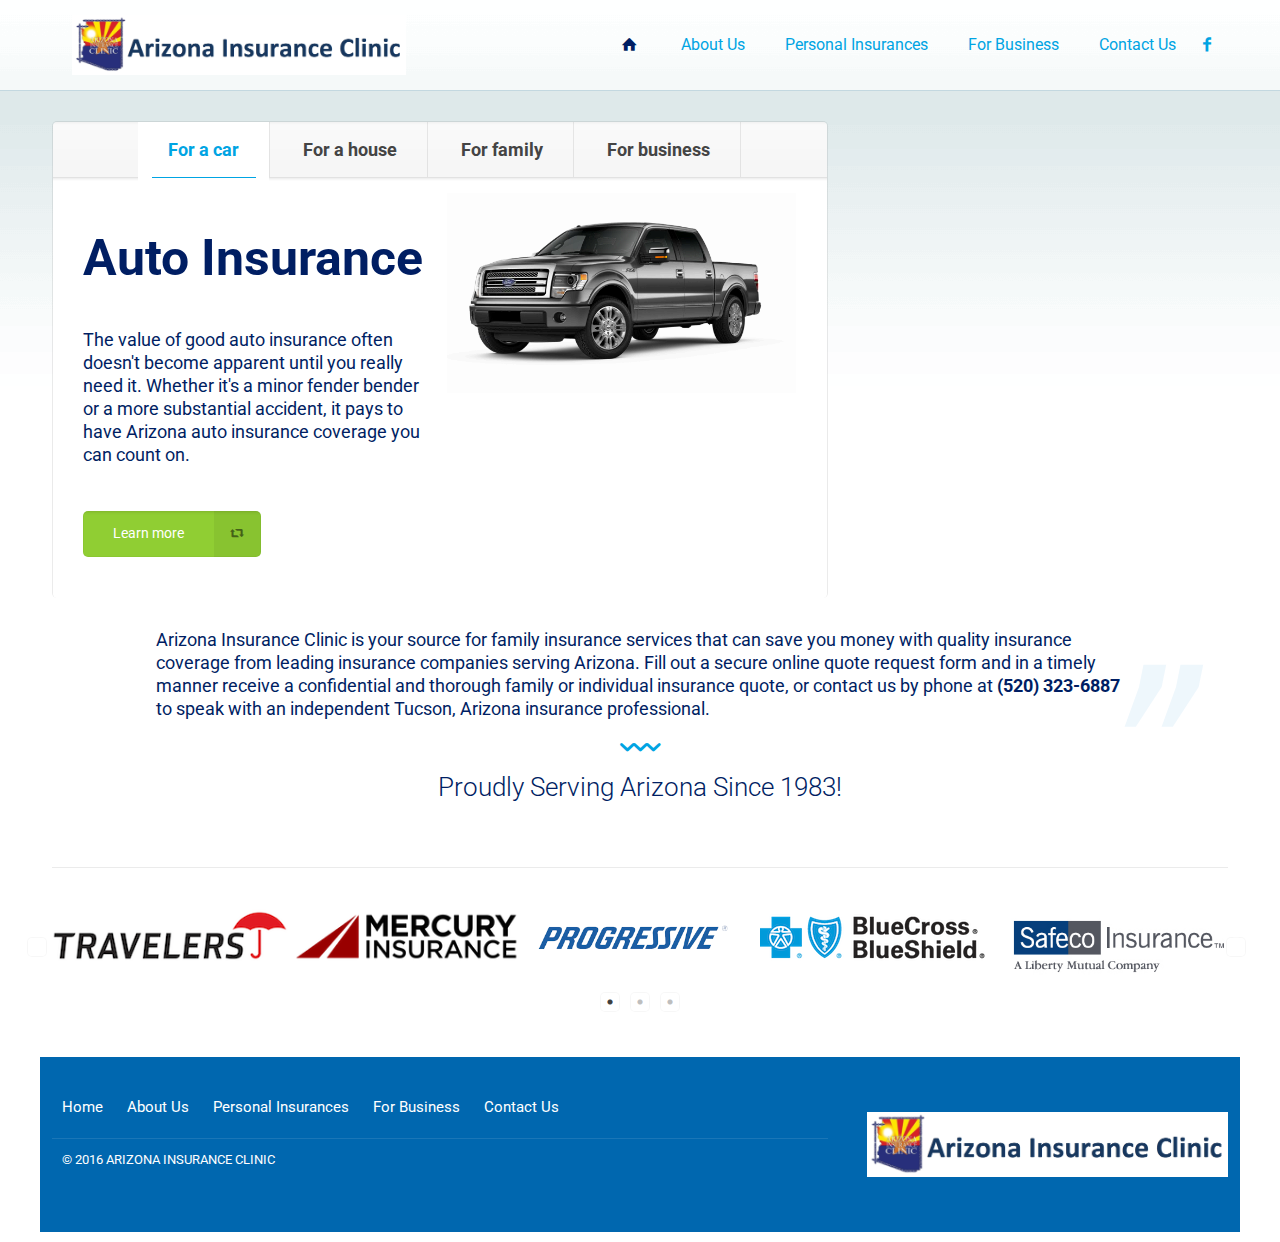
==== index.html @ 7519ff3d "add facebook page" ====
<!DOCTYPE html>
<!--[if lt IE 7]><html class="no-js lt-ie10 lt-ie9 lt-ie8 lt-ie7 "> <![endif]-->
<!--[if IE 7]><html class="no-js lt-ie10 lt-ie9 lt-ie8"> <![endif]-->
<!--[if IE 8]><html class="no-js lt-ie10 lt-ie9"> <![endif]-->
<!--[if IE 9]><html class="no-js lt-ie10"> <![endif]-->
<!--[if gt IE 8]><!-->
<html class="no-js">
<!--<![endif]-->

<head>

    <!-- Basic Page Needs -->
    <meta charset="utf-8">
    <title>ARIZONA - INSURANCE CLINIC</title>
    <meta name="description" content="">
    <meta name="author" content="">

    <!-- Mobile Specific Metas -->
    <meta name="viewport" content="width=device-width, initial-scale=1, maximum-scale=1">

    <!-- Favicons -->
    <link rel="shortcut icon" href="content/insurance/images/favicon.ico">

    <!-- FONTS -->
    <link rel='stylesheet' id='Roboto-css' href='http://fonts.googleapis.com/css?family=Roboto:100,300,400,400italic,700'>
    <link rel='stylesheet' id='Patua+One-css' href='http://fonts.googleapis.com/css?family=Patua+One:100,300,400,400italic,700'>

    <!-- CSS -->
    <link rel='stylesheet' id='global-css' href='css/global.css'>
    <link rel='stylesheet' id='structure-css' href='content/insurance/css/structure.css'>
    <link rel='stylesheet' id='local-css' href='content/insurance/css/insurance.css'>
    <link rel='stylesheet' id='custom-css' href='content/insurance/css/custom.css'>
    <link rel="stylesheet" type="text/css" href="css/slick/slick.css"/>
    <link rel="stylesheet" type="text/css" href="css/slick/slick-theme.css"/>


</head>

<body class="home page layout-full-width header-classic minimalist-header header-menu-right sticky-header sticky-white subheader-both-center no-content-padding">
    <!-- Main Theme Wrapper -->
    <div id="Wrapper">
        <!-- Header Wrapper -->
        <div id="Header_wrapper">
            <!-- Header -->
            <header id="Header">

                <!-- Header -  Logo and Menu area -->
                <div id="Top_bar">
                    <div class="container">
                        <div class="column one">
                            <div class="top_bar_left clearfix">
                                <!-- Logo-->
                                <div class="logo">
                                    <h1>
                                    <a id="logo" href="index.html" title="ARIZONA - INSURANCE CLINIC">
                                    <img class="scale-with-grid" src="content/insurance/images/insurance.png" alt="ARIZONA INSURANCE CLINIC" /></a>
                                    ARIZONA INSURANCE CLINIC
                                    </h1>
                                </div>
                                <!-- Main menu-->
                                <div class="menu_wrapper">
                                    <nav id="menu">
                                        <ul id="menu-main-menu" class="menu">
                                            <li class=" current_page_item">
                                                <a href="index.html"><span><i class="icon-home"></i></span></a>
                                            </li>
                                            <li>
                                                <a href="content/insurance/our-company.html"><span>About Us</span></a>
                                            </li>
                                            <li>
                                                <a href="content/insurance/insurance.html"><span>Personal Insurances</span></a>
                                            </li>
                                            <li>
                                                <a href="content/insurance/business.html"><span>For Business</span></a>
                                            </li>
                                            <li>
                                                <a href="content/insurance/contact.html"><span>Contact Us</span></a>
                                            </li>
                                            <li>
                                                <a href="https://www.facebook.com/ARIZONA-INSURANCE-CLINIC-247569950088/" target="_blank"><i class="icon-facebook"></i></a>
                                            </li>
                                        </ul>
                                    </nav><a class="responsive-menu-toggle " href="#"><i class="icon-menu"></i></a>
                                </div>
                                <!-- Header Searchform area-->
                                <div class="search_wrapper">
                                    <form method="get" action="#">
                                        <i class="icon_search icon-search"></i><a href="#" class="icon_close"><i class="icon-cancel"></i></a>
                                        <input type="text" class="field" name="s" placeholder="Enter your search" />
                                        <input type="submit" class="submit flv_disp_none" value="" />
                                    </form>
                                </div>
                            </div>
                        </div>
                    </div>
                </div>
            </header>
        </div>
        <!-- Main Content -->
        <div id="Content">
            <div class="content_wrapper clearfix">
                <div class="sections_group">
                    <div class="entry-content">
                        <div class="section column-margin-0px" id="intro" style="padding-top:30px; padding-bottom:0px; ">
                            <div class="section_wrapper clearfix">
                                <div class="items_group clearfix">
                                    <!-- One full width row-->
                                    <div class="column two-third column_tabs">
                                        <div class="jq-tabs tabs_wrapper tabs_horizontal">
                                            <ul>
                                                <li>
                                                    <a href="#-1">For a car</a>
                                                </li>
                                                <li>
                                                    <a href="#-2">For a house</a>
                                                </li>
                                                <li>
                                                    <a href="#-3">For family</a>
                                                </li>
                                                <li>
                                                    <a href="#-4">For business</a>
                                                </li>
                                            </ul>
                                            <div id="-1">
                                                <!-- One Second (1/2) Column -->
                                                <div class="column one-second">
                                                    <hr class="no_line hrmargin_b_40" />
                                                    <h2>Auto
                                                        Insurance</h2>
                                                    <hr class="no_line hrmargin_b_30" />
                                                    <h5>The value of good auto insurance often doesn't become apparent until you
                                                        really need it. Whether it's a minor fender bender or a more substantial
                                                        accident, it pays to have Arizona auto insurance coverage you can count on.</h5>
                                                    <hr class="no_line hrmargin_b_30" />
                                                    <a class="button button_right button_large button_js" href="content/insurance/insurance.html" style=" background-color:#90ce33 !important; color:#fff;"><span class="button_icon"><i class="icon-retweet"></i></span><span class="button_label">Learn more</span></a>
                                                    <hr class="no_line hrmargin_b_20" />
                                                    
                                                </div>
                                                <!-- One Second (1/2) Column -->
                                                <div class="column one-second">
                                                    <div class="image_frame no_link scale-with-grid no_border aligncenter">
                                                        <div class="image_wrapper"><img class="scale-with-grid" src="content/insurance/images/auto.png" alt="" />
                                                        </div>
                                                    </div>
                                                </div>
                                            </div>
                                            <div id="-2">
                                                <!-- One Second (1/2) Column -->
                                                <div class="column one-second">
                                                    <hr class="no_line hrmargin_b_40" />
                                                    <h2>Homeowners Insurance</h2>
                                                    <hr class="no_line hrmargin_b_30" />
                                                    <h5>Whether you own a house, condominium or townhouse, for most people
                                                        their home is their most important investment. Arizona Insurance Clinic
                                                        offers Arizona homeowners insurance policies that have flexibility to meet
                                                        your individual needs and above all, provide you with the security that comes
                                                        only from the knowledge that your home is safe.</h5>
                                                    <hr class="no_line hrmargin_b_30" />
                                                    <a class="button button_right button_large button_js" href="content/insurance/insurance.html#homeowners" style=" background-color:#90ce33 !important; color:#fff;"><span class="button_icon"><i class="icon-retweet"></i></span><span class="button_label">Learn more</span></a>
                                                    <hr class="no_line hrmargin_b_20" />
                                                    <!--<div style="border-top: 1px solid #c3d8e0; padding-top: 15px; margin-bottom: 15px;">-->
                                                        <!--<a style="margin: 0 10px 0 0;" href="#">Frequently asked questions</a><a style="margin: 0 10px 0 0;" href="#">Read more</a><a style="margin: 0 10px 0 0;" href="#">Contact us</a>-->
                                                    <!--</div>-->
                                                </div>
                                                <!-- One Second (1/2) Column -->
                                                <div class="column one-second">
                                                    <div class="image_frame no_link scale-with-grid no_border aligncenter">
                                                        <div class="image_wrapper"><img class="scale-with-grid" src="content/insurance/images/house.jpg" alt="" />
                                                        </div>
                                                    </div>
                                                </div>
                                            </div>
                                            <div id="-3">
                                                <!-- One Second (1/2) Column -->
                                                <div class="column one-second">
                                                    <hr class="no_line hrmargin_b_40" />
                                                    <h2>Personal Umbrella Insurance</h2>
                                                    <hr class="no_line hrmargin_b_30" />
                                                    <h5>People are suing each other today more than ever. Verdicts amounting to
                                                        hundreds of thousands of dollars or even millions of dollars, are being
                                                        awarded by juries across the country in increasing numbers. If you
                                                        accidentally injure someone or damage their property, you could be the one
                                                        being sued. Even though your underlying insurance policies may provide
                                                        substantial liability limits, it is not uncommon today for juries to award
                                                        damages that exceed those limits. Be prepared and covered with Arizona
                                                        Umbrella Insurance.</h5>
                                                    <hr class="no_line hrmargin_b_30" />
                                                    <a class="button button_right button_large button_js" href="content/insurance/insurance.html#umbrella" style=" background-color:#90ce33 !important; color:#fff;"><span class="button_icon"><i class="icon-retweet"></i></span><span class="button_label">Learn more</span></a>
                                                    <hr class="no_line hrmargin_b_20" />
                                                    <!--<div style="border-top: 1px solid #c3d8e0; padding-top: 15px; margin-bottom: 15px;">-->
                                                        <!--<a style="margin: 0 10px 0 0;" href="#">Frequently asked questions</a><a style="margin: 0 10px 0 0;" href="#">Read more</a><a style="margin: 0 10px 0 0;" href="#">Contact us</a>-->
                                                    <!--</div>-->
                                                </div>
                                                <!-- One Second (1/2) Column -->
                                                <div class="column one-second">
                                                    <div class="image_frame no_link scale-with-grid no_border aligncenter">
                                                        <div class="image_wrapper"><img class="scale-with-grid" src="content/insurance/images/family.jpg" alt="" />
                                                        </div>
                                                    </div>
                                                </div>
                                            </div>
                                            <div id="-4">
                                                <!-- One Second (1/2) Column -->
                                                <div class="column one-second">
                                                    <hr class="no_line hrmargin_b_40" />
                                                    <h2>Business Insurance</h2>
                                                    <hr class="no_line hrmargin_b_30" />
                                                    <h5>Arizona Insurance Clinic has the experience to analyze and recommend the
                                                        correct Business Insurance coverages for your large or small Arizona
                                                        business. Speak with our Commercial Insurance specialist at (520) 323-6887
                                                        to discuss the comprehensive insurance plan coverages and services we
                                                        offer businesses in the Tucson and Phoenix areas and throughout Arizona.</h5>
                                                    <hr class="no_line hrmargin_b_30" />
                                                    <a class="button button_right button_large button_js" href="content/insurance/business.html" style=" background-color:#90ce33 !important; color:#fff;"><span class="button_icon"><i class="icon-retweet"></i></span><span class="button_label">Learn more</span></a>
                                                    <hr class="no_line hrmargin_b_20" />
                                                    <!--<div style="border-top: 1px solid #c3d8e0; padding-top: 15px; margin-bottom: 15px;">-->
                                                        <!--<a style="margin: 0 10px 0 0;" href="#">Frequently asked questions</a><a style="margin: 0 10px 0 0;" href="#">Read more</a><a style="margin: 0 10px 0 0;" href="#">Contact us</a>-->
                                                    <!--</div>-->
                                                </div>
                                                <!-- One Second (1/2) Column -->
                                                <div class="column one-second">
                                                    <div class="image_frame no_link scale-with-grid no_border aligncenter">
                                                        <div class="image_wrapper"><img class="scale-with-grid" src="content/insurance/images/business.jpg" alt="" />
                                                        </div>
                                                    </div>
                                                </div>
                                            </div>
                                        </div>
                                    </div>
                                    
                                    <!-- One Third (1/3) Column -->
                                    <div class="column one-third column_column">
                                        <div style='padding-top:5px'>
                                       <iframe src="https://www.facebook.com/plugins/page.php?href=https%3A%2F%2Fwww.facebook.com%2FARIZONA-INSURANCE-CLINIC-247569950088%2F&tabs=timeline&width=360&height=800&small_header=true&adapt_container_width=true&hide_cover=false&show_facepile=true&appId=2076862719206328" width="360" height="465" style="border:none;overflow:hidden" scrolling="no" frameborder="0" allowTransparency="true"></iframe>
                                       </div>
                                    </div>
                                </div>
                            </div>
                        </div>
                       
                        <div class="section " style="padding-top:30px; padding-bottom:10px; ">
                            <div class="section_wrapper clearfix">
                                <div class="items_group clearfix">
                                    <!-- One full width row-->
                                    <div class="column one column_column">
                                        <div class="column_attr align_left">
                                            <div style="padding-left: 80px; background: url(content/insurance/images/home_insurance_blockquote_left.png) no-repeat left center; margin: 0 2%;">
                                                <div style="padding-right: 80px; background: url(content/insurance/images/home_insurance_blockquote_right.png) no-repeat right center;">
                                                    <h5>
                                                        Arizona Insurance Clinic is your source for family insurance services that
                                                        can save you money with quality insurance coverage from leading insurance
                                                        companies serving Arizona. Fill out a secure online quote request form and
                                                        in a timely manner receive a confidential and thorough family or individual
                                                        insurance quote, or contact us by phone at <b><a href="tel:1-520-323-6887">(520) 323-6887</a></b> to speak with an
                                                        independent Tucson, Arizona insurance professional.
                                                    </h5>
                                                    <div class="hr_zigzag">
                                                        <i class="icon-down-open"></i><i class="icon-down-open"></i><i class="icon-down-open"></i>
                                                    </div>
                                                </div>
                                            </div>
                                        </div>
                                        <div class="column_attr align_center">
                                            <h4 style="font-weight: 300;">
                                                Proudly Serving Arizona Since 1983!</h4>
                                        </div>
                                    </div>
                                </div>
                            </div>
                        </div>
                        <div class="section " style="padding-top:0px; padding-bottom:10px; ">
                            <div class="section_wrapper clearfix">
                                <div class="items_group clearfix">
                                    <!--&lt;!&ndash; One Third (1/3) Column &ndash;&gt;-->
                                    <!--<div class="column one-third column_column">-->
                                        <!--<div class="column_attr ">-->
                                            <!--<h3>Our company</h3>-->
                                            <!--<p class="big">-->

                                                <!--Arizona Insurance Clinic is an independent insurance agency that has served-->
                                                <!--Pima County, Arizona and surrounding counties since 1983. Whether you-->
                                                <!--need insurance for your your home, your car, your rental properties or your-->
                                                <!--business, you can feel confident that you have found an insurance agency-->
                                                <!--with proven insurance professionals to take care of all of your insurance-->
                                                <!--needs.-->
                                            <!--</p>-->
                                            <!--<p>-->
                                                <!--We specialize in low cost, quality Arizona auto and homeowner insurance-->
                                                <!--coverage. Our sophisticated computers shop many insurance companies to-->
                                                <!--provide you with the auto and home insurance policy coverage you want, at-->
                                                <!--the lowest possible price in Arizona.-->
                                            <!--</p>-->
                                            <!--<a href="#">Read more</a>-->
                                        <!--</div>-->
                                    <!--</div>-->
                                    <!--&lt;!&ndash; One Third (1/3) Column &ndash;&gt;-->
                                    <!--<div class="column one-third column_column">-->
                                        <!--<div class="column_attr ">-->
                                            <!--<h3>Additional info</h3>-->
                                            <!--<ul style="font-size: 13px; margin-left: 7%;">-->
                                                <!--<li style="list-style-image: url(content/insurance/images/home_insurance_list_icon.png); padding-left: 6px;">-->
                                                    <!--<a href="#">Odio sit amet nibh vulputate cursus a sit amet. Proin gravida nibh vel velit auctor aliquet</a>-->
                                                <!--</li>-->

                                                <!--<li style="list-style-image: url(content/insurance/images/home_insurance_list_icon.png); padding-left: 6px;">-->
                                                    <!--<a href="#">Aenean sollicitudin, lorem quis bibendum auctor, nisi elit consequat ipsum, nec sagittis sem nibh id elit</a>-->
                                                <!--</li>-->
                                                <!--<li style="list-style-image: url(content/insurance/images/home_insurance_list_icon.png); padding-left: 6px;">-->
                                                    <!--<a href="#">Duis sed odio sit amet nibh vulputate cursus</a>-->
                                                <!--</li>-->
                                                <!--<li style="list-style-image: url(content/insurance/images/home_insurance_list_icon.png); padding-left: 6px;">-->
                                                    <!--<a href="#">Morbi accumsan ipsum velit</a>-->
                                                <!--</li>-->
                                                <!--<li style="list-style-image: url(content/insurance/images/home_insurance_list_icon.png); padding-left: 6px;">-->
                                                    <!--<a href="#">Mauris in erat justo. Nullam ac urna eu felis augue</a>-->
                                                <!--</li>-->
                                            <!--</ul>-->
                                        <!--</div>-->
                                    <!--</div>-->
                                    <!--&lt;!&ndash; One Third (1/3) Column &ndash;&gt;-->
                                    <!--<div class="column one-third column_column">-->
                                        <!--<div class="column_attr ">-->
                                            <!--<h3>We will call you back</h3>-->
                                            <!--<p>-->
                                                <!--Vestibulum dapibus, mauris nec malesuada fames ac turpis velit, rhoncus eu, luctus et interdum adipiscing-->
                                            <!--</p>-->

                                            <!--<div id="contactWrapper">-->
                                                <!--<form id="contactform">-->
                                                    <!--<div class="column one">-->
                                                        <!--<input placeholder="Your e-mail" type="email" name="email" id="email" size="40" aria-required="true" aria-invalid="false" />-->
                                                    <!--</div>-->
                                                    <!--&lt;!&ndash; One Second (1/2) Column &ndash;&gt;-->
                                                    <!--<div class="column one-second">-->
                                                        <!--<input placeholder="Your first name" type="text" name="name" id="name" size="40" aria-required="true" aria-invalid="false" />-->
                                                    <!--</div>-->
                                                    <!--&lt;!&ndash; One Second (1/2) Column &ndash;&gt;-->
                                                    <!--<div class="column one-second">-->
                                                        <!--<input placeholder="Your last name" type="text" name="subject" id="subject" size="40" aria-invalid="false" />-->
                                                    <!--</div>-->

                                                    <!--<div class="column one" style="text-align: right;">-->
                                                        <!--<input type="button" value="Apply now" id="submit" onClick="return check_values();">-->
                                                    <!--</div>-->
                                                <!--</form>-->
                                            <!--</div>-->
                                        <!--</div>-->
                                    <!--</div>-->
                                    <!-- Page devider -->
                                    <!-- One full width row-->
                                    <div class="column one column_divider">
                                        <hr class="hrmargin_b_40" />
                                    </div>
                                    <!-- One full width row-->
                                    <!--<div class="column one column_column">-->
                                        <!--<div class="column_attr align_center">-->
                                            <!--<h3 class="hrmargin_0">Our partners</h3>-->
                                        <!--</div>-->
                                    <!--</div>-->
                                    <!-- One full width row-->
                                    <div class="column one column_image">
                                        <div class="image_frame no_link scale-with-grid no_border aligncenter">
                                            <div class="log-slider">
                                            <div><img src="content/insurance/images/travelers.png" alt="" /></div>
                                                
                                               <div> <img class="scale-with-grid" src="content/insurance/images/mercury.png" alt="" /></div>
                                                <div><img class="scale-with-grid" src="content/insurance/images/progressive-Logo.png" alt="" /></div>
                                                <div><img class="scale-with-grid" src="content/insurance/images/logo-bcbs.png" alt="" /></div>
                                               <div> <img class="scale-with-grid" src="content/insurance/images/safeco-logo.jpg" alt="" /></div>
                                                <div><img class="scale-with-grid" src="content/insurance/images/metlife.png" alt="" /></div>
                                               <div> <img class="scale-with-grid" src="content/insurance/images/hartford.png" alt="" /></div>
                                            </div>
                                        </div>
                                    </div>
                                </div>
                            <!--</div>-->
                        <!--</div>-->
                        <div class="section dark " style="padding-top:40px; padding-bottom:0px; background-color:#0067af">
                            <div class="section_wrapper clearfix">
                                <div class="items_group clearfix">
                                    <!-- Two Third (2/3) Column -->
                                    <div class="column two-third column_column">
                                        <div class="column_attr " >
                                            <ul class="flv_list_ul_10">
                                                <li class="flv_list_1">
                                                    <a href="index.html">Home</a>
                                                </li>
                                                <li class="flv_list_1">
                                                    <a href="content/insurance/our-company.html">About Us</a>
                                                </li>
                                                <li class="flv_list_1">
                                                    <a href="content/insurance/insurance.html">Personal Insurances</a>
                                                </li>
                                                <li class="flv_list_1">
                                                    <a href="content/insurance/business.html">For Business</a>
                                                </li>
                                                <li class="flv_list_1">
                                                    <a href="content/insurance/contact.html">Contact Us</a>
                                                </li>
                                            </ul>
                                            <p style="margin: 0 0 0 10px;">
                                                © 2016 ARIZONA INSURANCE CLINIC
                                            </p>
                                        </div>
                                    </div>
                                    <!-- One Third (1/3) Column -->
                                    <div class="column one-third column_image">
                                        <div class="image_frame no_link scale-with-grid no_border alignright">
                                            <div class="image_wrapper"><img class="scale-with-grid" src="content/insurance/images/insurance.png" alt="" />
                                            </div>
                                
                                        </div>
                                    </div>
                                </div>
                            </div>
                        </div>

                    </div>
                </div>
            </div>
        </div>
        <!-- Footer-->
        <footer id="Footer" class="clearfix">
            <!-- Footer copyright-->
            <div class="footer_copy">
                <div class="container">
                    <div class="column one">
                        <a id="back_to_top" href="#" class="button button_left button_js"><span class="button_icon"><i class="icon-up-open-big"></i></span></a>
                        <div class="copyright">
                            &copy; 2016 ARIZONA INSURANCE CLINIC</a>
                        </div>
                        <!--Social info area-->
                        <ul class="social">
                        </ul>
                    </div>
                </div>
            </div>
        </footer>
    </div>

    <!-- JS -->

    <script type="text/javascript" src="js/jquery-2.1.4.min.js"></script>

    <script type="text/javascript" src="js/mfn.menu.js"></script>
    <script type="text/javascript" src="js/jquery.plugins.js"></script>
    <script type="text/javascript" src="js/jquery.jplayer.min.js"></script>
    <script type="text/javascript" src="js/animations/animations.js"></script>

    <script type="text/javascript" src="js/ui/jquery-ui.min.js"></script>
    <script>
        jQuery(".jq-tabs").tabs();
    </script>

    <script type="text/javascript" src="js/scripts.js"></script>
    <script type="text/javascript" src="js/email.js"></script>
    <script type="text/javascript" src="js/slick.min.js"></script>

    <script>
        jQuery(window).load(function() {
            var retina = window.devicePixelRatio > 1 ? true : false;
            if (retina) {
                var retinaEl = jQuery("#logo img");
                var retinaLogoW = retinaEl.width();
                var retinaLogoH = retinaEl.height();
                retinaEl.attr("src", "content/insurance/images/retina-insurance.png").width(retinaLogoW).height(retinaLogoH)
            }
        });
    </script>

    <script type="text/javascript">
        jQuery(document).ready(function(){
          jQuery('.log-slider').slick({
             dots: true,
            infinite: false,
                slidesToShow: 5,
              slidesToScroll: 1,
              autoplay: true,
              autoplaySpeed: 2000,   
         });
        });
            
      </script>

</body>

</html>
---- css/global.css ----
/*
|-------------------------------------------------------------------------
| Be
| Global style
| version 2.6
| http://BeantownThemes.com
| http://themeforest.net/user/BeantownThemes
|--------------------------------------------------------------------------
| 1.0 Base
| 2.0 Buttons
| 3.0 Mfn-icons
| 4.0 Shortcodes
| 5.0 Variables
| 6.0 Animation
| 7.0 jQuery ui
| 8.0 jPlayer
| 9.0 Prrettyphoto
|  10. simple style
|  11. Bootstrap elements
*/
/*
|--------------------------------------------------------------------------
|  1.0 Base
|  
|--------------------------------------------------------------------------
|
| 
|
*/
/* #Reset & Basics (Inspired by E. Meyers)
================================================== */
html,body,div,span,applet,object,iframe,h1,h2,h3,h4,h5,h6,p,blockquote,pre,a,abbr,acronym,address,big,cite,code,del,dfn,em,img,ins,kbd,q,s,samp,small,strike,strong,tt,var,b,u,i,center,ol,ul,li,fieldset,form,label,legend,table,caption,tbody,tfoot,thead,tr,th,td,article,aside,canvas,details,embed,figure,figcaption,footer,header,hgroup,menu,nav,output,ruby,section,summary,time,mark,audio,video {
    margin: 0;
    padding: 0;
    border: 0;
    font-size: 100%;
    font: inherit;
    vertical-align: baseline;
}

article,aside,details,figcaption,figure,footer,header,hgroup,menu,nav,section {
    display: block;
}

body {
    line-height: 1;
}

ol,ul {
    list-style: none;
}

blockquote,q {
    quotes: none;
}

blockquote:before,blockquote:after,q:before,q:after {
    content: '';
    content: none;
}

table {
    border-collapse: collapse;
    border-spacing: 0;
}

/* #Basic Styles
================================================== */
html {
    height: 100%;
}

body {
    -webkit-font-smoothing: antialiased;
/* Fix for webkit rendering */
    -webkit-text-size-adjust: 100%;
}

/* #Typography
================================================== */
h1 a,h2 a,h3 a,h4 a,h5 a,h6 a {
    font-weight: inherit;
}

h1 a:hover,h2 a:hover,h3 a:hover,h4 a:hover,h5 a:hover,h6 a:hover {
    text-decoration: none;
}

h1 {
    margin-bottom: 15px;
}

h2 {
    margin-bottom: 15px;
}

h3 {
    margin-bottom: 15px;
}

h4 {
    margin-bottom: 15px;
}

h5 {
    margin-bottom: 15px;
}

h6 {
    margin-bottom: 15px;
}

p {
    margin: 0 0 15px;
}

em,i {
    font-style: italic;
}

b,strong {
    font-weight: 700;
}

big,.big {
    font-size: 110%;
    line-height: 180%;
}

dt {
    font-weight: 700;
}

/* #Links
================================================== */
a,a:visited,a:focus {
    text-decoration: none;
    outline: 0;
}

a:hover {
    text-decoration: underline;
}

p a,p a:visited {
    line-height: inherit;
}

/* #Images
================================================== */
img.scale-with-grid,#Content img {
    max-width: 100%;
    height: auto;
}

.google-map img {
    max-width: none !important;
}

iframe {
    max-width: 100%;
}



/* Sizes ----------------------------------------------------------------------------- */

/* .mcb-wrap */
.one-sixth.mcb-wrap					{ width: 16.666%; }		/* 1/6 */
.one-fifth.mcb-wrap					{ width: 20%; }			/* 1/5 */
.one-fourth.mcb-wrap				{ width: 25%; }			/* 1/4 */
.one-third.mcb-wrap					{ width: 33.333%; }		/* 1/3 */
.two-fifth.mcb-wrap					{ width: 40%; }			/* 2/5 */

.one-second.mcb-wrap				{ width: 50%; }			/* 1/2 */
.three-fifth.mcb-wrap				{ width: 60%; }			/* 3/5 */
.two-third.mcb-wrap					{ width: 66.666%; }		/* 2/3 */
.three-fourth.mcb-wrap				{ width: 75%; }			/* 3/4 */
.four-fifth.mcb-wrap				{ width: 80%; }			/* 4/5 */
.five-sixth.mcb-wrap				{ width: 83.333%; }		/* 5/6 */
.one.mcb-wrap						{ width: 100%; }		/* 1/1 */

/* .column */
.one-sixth.column					{ width: 14.666%; }		/* 1/6 */
.one-fifth.column					{ width: 18%; }			/* 1/5 */
.one-fourth.column, .four.columns	{ width: 23%; }			/* 1/4 */
.one-third.column					{ width: 31.333%; }		/* 1/3 */
.two-fifth.column					{ width: 38%; }			/* 2/5 */

.one-second.column					{ width: 48%; }			/* 1/2 */
.three-fifth.column					{ width: 58%; }			/* 3/5 */
.two-third.column					{ width: 64.666%; }		/* 2/3 */
.three-fourth.column				{ width: 73%; }			/* 3/4 */
.four-fifth.column					{ width: 78%; }			/* 4/5 */
.five-sixth.column					{ width: 81.333%; }		/* 5/6 */
.one.column							{ width: 98%; }			/* 1/1 */

.section.full-width > .one.column,
.section.full-width > .section_wrapper > .one.column,
.section.full-width .one.wrap .one.column	{ width:100%; margin: 0; }

/* .Sidebar | .with_aside */
.with_aside .content_wrapper		{ max-width: 1240px; margin:0 auto;}

.with_aside .sections_group			{ width: 75%; float:left;}

.with_aside .section_wrapper		{ max-width:98%; max-width:calc( 100% - 20px );}

.with_aside .four.columns			{ float: right; margin:0;}

.aside_left .sections_group			{ float: right;}
.aside_left .four.columns			{ float: left;}

/* Sidebar - Both | .aside_both */
.aside_both .sections_group			{ width: 60%; margin-left:20%;}
.aside_both .sidebar.columns		{ width: 18%; }
.aside_both .sidebar-1				{ float: left !important; margin-left:-79%; }

/* Column ---------------------------------------------------------------------------- */

/* Column | Margin - Horizontal */
.no-margin-h .column				{ margin-left:0; margin-right:0; }
.no-margin-h .one-sixth.column		{ width: 16.666%; }		/* 1/6 */
.no-margin-h .one-fifth.column		{ width: 20%; }			/* 1/5 */
.no-margin-h .one-fourth.column		{ width: 25%; }			/* 1/4 */
.no-margin-h .one-third.column		{ width: 33.333%; }		/* 1/3 */
.no-margin-h .one-second.column		{ width: 50%; }			/* 1/2 */
.no-margin-h .two-third.column		{ width: 66.666%; }		/* 2/3 */
.no-margin-h .three-fourth.column	{ width: 75%; }			/* 3/4 */
.no-margin-h .one.column			{ width: 100%; }		/* 1/1 */

/* Column | Margin - Bottom */

/* set in section options */
.column.column_divider				{ margin-bottom: 0 !important;}

.column-margin-0px .column			{ margin-bottom: 0 !important;}
.column-margin-10px .column			{ margin-bottom: 10px !important;}
.column-margin-20px .column			{ margin-bottom: 20px !important;}
.column-margin-30px .column			{ margin-bottom: 30px !important;}
.column-margin-40px .column			{ margin-bottom: 40px !important;}
.column-margin-50px .column			{ margin-bottom: 50px !important;}

/* set in item options */
.column-margin-0px.column			{ margin-bottom: 0 !important;}
.column-margin-10px.column			{ margin-bottom: 10px !important;}
.column-margin-20px.column			{ margin-bottom: 20px !important;}
.column-margin-30px.column			{ margin-bottom: 30px !important;}
.column-margin-40px.column			{ margin-bottom: 40px !important;}
.column-margin-50px.column			{ margin-bottom: 50px !important;}

/* Column | Equal Height */
.equal-height .column .column_attr{height:100%;box-sizing:border-box}

/* Column | Align */
.column_attr.align_left{text-align:left}
.column_attr.align_right{text-align:right}
.column_attr.align_center{text-align:center}
.column_attr.align_justify{text-align:justify}

.mcb-wrap							{ float:left; position:relative; z-index:1; -webkit-box-sizing:border-box; box-sizing:border-box;}
.mcb-wrap.divider					{ width:100%;}



/* #Buttons
================================================== */
a.tp-button {
    background: none;
    font-family: inherit !important;
    height: auto !important;
    line-height: inherit !important;
    border-radius: 0;
    -moz-border-radius: 0;
    -webkit-border-radius: 0;
    letter-spacing: 0 !important;
    text-shadow: 0 0 0 !important;
    box-shadow: 0 0 0 !important;
    font-weight: 400 !important;
    border-width: 1px !important;
}

a.button,a.tp-button,button,input[type="submit"],input[type="reset"],input[type="button"] {
    display: inline-block;
    padding: 11px 20px;
    margin-bottom: 15px;
    cursor: pointer;
    margin-right: 7px;
    border: 0;
    -webkit-border-radius: 5px;
    border-radius: 5px;
    position: relative;
    overflow: hidden;
    -webkit-box-shadow: inset 0 0 0 1px rgba(0,0,0,.03);
    box-shadow: inset 0 0 0 1px rgba(0,0,0,.03);
    background-image: url(../images/box_shadow_button.png);
    background-repeat: repeat-x;
}

a.button_js {
    padding: 0;
}

a.button.button_large,a.tp-button.button_large,button.button_large,input[type="submit"].button_large,input[type="reset"].button_large,input[type="button"].button_large {
    font-size: 110%;
    line-height: 110%;
}

/* Button label & icon */
a.button .button_label {
    display: block;
    float: left;
    position: relative;
    z-index: 2;
}

a.button .button_icon {
    display: block;
    float: left;
    background: rgba(0,0,0,.05);
}

a.button .button_icon i {
    color: rgba(0,0,0,.5);
}

/* Button icon left */
a.button.button_left .button_icon,a.tp-button.button_left .button_icon {
    float: left;
}

a.button.button_right .button_icon,a.tp-button.button_right .button_icon {
    float: right;
}

/* Paddings */
a.button .button_label {
    padding: 11px 20px;
}

a.button .button_icon {
    padding: 11px 13px;
}

a.button_large .button_label {
    padding: 15px 30px;
}

a.button_large .button_icon {
    padding: 15px 13px;
}

/* Hover */
@media only screen and (min-width: 768px) {
    a.button:after,a.tp-button:after,button:after,input[type="submit"]:after,input[type="reset"]:after,input[type="button"]:after {
        content: "";
        position: absolute;
        left: 0;
        top: 0;
        height: 100%;
        width: 0;
        z-index: 1;
        -webkit-transition: all .3s;
        -moz-transition: all .3s;
        transition: all .3s;
        background: rgba(0,0,0,.05);
    }

    a:hover.button,a:hover.tp-button {
        text-decoration: none;
    }

    a.button:hover:after,a.tp-button:hover:after,button:hover:after,input[type="submit"]:hover:after,input[type="reset"]:hover:after,input[type="button"]:hover:after {
        width: 100%;
    }
}

/* #Buttons stroke
================================================== */
.button-stroke a.button,.button-stroke a.tp-button,.button-stroke button,.button-stroke input[type="submit"],.button-stroke input[type="reset"],.button-stroke input[type="button"] {
    border-width: 2px;
    border-style: solid;
    -webkit-border-radius: 3px;
    border-radius: 3px;
    background-color: transparent !important;
    -webkit-box-shadow: inset 0 0 0 0;
    box-shadow: inset 0 0 0 0;
    background-image: none;
}

.button-stroke a.button:after,.button-stroke a.tp-button:after,.button-stroke button:after,.button-stroke input[type="submit"]:after,.button-stroke input[type="reset"]:after,.button-stroke input[type="button"]:after {
    display: none;
}

.button-stroke a:hover.button,.button-stroke a:hover.tp-button,.button-stroke button:hover,.button-stroke input[type="submit"]:hover,.button-stroke input[type="reset"]:hover,.button-stroke input[type="button"]:hover {
    -webkit-transition: all .3s;
    -moz-transition: all .3s;
    transition: all .3s;
    background-color: #828282;
}

.button-stroke a:hover.button.button_stroke_custom,.button-stroke a:hover.tp-button.button_stroke_custom {
    background-color: rgba(0,0,0,.05) !important;
}

/* Button icon */
.button-stroke a.button .button_icon {
    background: none;
}

.button-stroke a:hover.button .button_icon i,.button-stroke a.button.button_theme:hover .button_icon i {
    color: rgba(0,0,0,.5) !important;
}

/* Paddings */
.button-stroke a.button_left.button .button_label,.button-stroke a.button_left.button_large .button_label {
    padding-left: 0;
}

.button-stroke a.button_right.button .button_label,.button-stroke a.button_right.button_large .button_label {
    padding-right: 0;
}

.button-stroke a.button_left.button_large .button_icon {
    padding-left: 27px;
}

.button-stroke a.button_right.button_large .button_icon {
    padding-right: 27px;
}

/* Fix for odd Mozilla border & padding issues */
button::-moz-focus-inner,input::-moz-focus-inner {
    border: 0;
    padding: 0;
}

/*
|--------------------------------------------------------------------------
|  2.0 Buttons
|  
|--------------------------------------------------------------------------
|
| 
|
*/
/* Red */
a.button.button_red,a.tp-button.red {
    background-color: #e7432b;
    color: #fff;
}

.button-stroke a.button.button_red,.button-stroke a.button.button_red .button_icon i,.button-stroke a.tp-button.red {
    color: #e7432b;
    border-color: #e7432b;
}

.button-stroke a:hover.button.button_red,.button-stroke a:hover.tp-button.red {
    background-color: #e7432b !important;
    color: #fff;
}

/* Blue */
a.button.button_blue,a.tp-button.blue {
    background-color: #2e96db;
    color: #fff;
}

.button-stroke a.button.button_blue,.button-stroke a.button.button_blue .button_icon i,.button-stroke a.tp-button.blue {
    color: #2e96db;
    border-color: #2e96db;
}

.button-stroke a:hover.button.button_blue,.button-stroke a:hover.tp-button.blue {
    background-color: #2e96db !important;
    color: #fff;
}

/* Turquoise */
a.button.button_turquoise,a.tp-button.turquoise {
    background-color: #22e387;
    color: #fff;
}

.button-stroke a.button.button_turquoise,.button-stroke a.button.button_turquoise .button_icon i,.button-stroke a.tp-button.turquoise {
    color: #22e387;
    border-color: #22e387;
}

.button-stroke a:hover.button.button_turquoise,.button-stroke a:hover.tp-button.turquoise {
    background-color: #22e387 !important;
    color: #fff;
}

/* Yellow */
a.button.button_yellow,a.tp-button.yellow {
    background-color: #face43;
    color: #fff;
}

.button-stroke a.button.button_yellow,.button-stroke a.button.button_yellow .button_icon i,.button-stroke a.tp-button.yellow {
    color: #face43;
    border-color: #face43;
}

.button-stroke a:hover.button.button_yellow,.button-stroke a:hover.tp-button.yellow {
    background-color: #face43 !important;
    color: #fff;
}

/* Grey */
a.button.button_grey,a.tp-button.grey {
    background-color: #8f8f8f;
    color: #fff;
}

.button-stroke a.button.button_grey,.button-stroke a.button.button_grey .button_icon i,.button-stroke a.tp-button.grey {
    color: #8f8f8f;
    border-color: #8f8f8f;
}

.button-stroke a:hover.button.button_grey,.button-stroke a:hover.tp-button.grey {
    background-color: #8f8f8f !important;
    color: #fff;
}

/* Navy */
a.button.button_navy,a.tp-button.navy {
    background-color: #3b5982;
    color: #fff;
}

.button-stroke a.button.button_navy,.button-stroke a.button.button_navy .button_icon i,.button-stroke a.tp-button.navy {
    color: #3b5982;
    border-color: #3b5982;
}

.button-stroke a:hover.button.button_navy,.button-stroke a:hover.tp-button.navy {
    background-color: #3b5982 !important;
    color: #fff;
}

/* Orange */
a.button.button_orange,a.tp-button.orange {
    background-color: #ff8125;
    color: #fff;
}

.button-stroke a.button.button_orange,.button-stroke a.button.button_orange .button_icon i,.button-stroke a.tp-button.orange {
    color: #ff8125;
    border-color: #ff8125;
}

.button-stroke a:hover.button.button_orange,.button-stroke a:hover.tp-button.orange {
    background-color: #ff8125 !important;
    color: #fff;
}

/* Green */
a.button.button_green,a.tp-button.green {
    background-color: #88be4c;
    color: #fff;
}

.button-stroke a.button.button_green,.button-stroke a.button.button_green .button_icon i,.button-stroke a.tp-button.green {
    color: #88be4c;
    border-color: #88be4c;
}

.button-stroke a:hover.button.button_green,.button-stroke a:hover.tp-button.green {
    background-color: #88be4c !important;
    color: #fff;
}

/****************************************************/
/* Button darkgrey */
a.tp-button.darkgrey {
    background-color: transparent;
    color: #545454 !important;
    border-color: #545454;
}

a:hover.tp-button.darkgrey {
    background-color: #545454;
    color: #fff !important;
}

/* Button lightgrey */
a.tp-button.lightgrey {
    background-color: transparent;
    color: #fff;
    border-color: #fff;
}

a:hover.tp-button.lightgrey {
    background-color: #fff;
    color: #545454 !important;
}

/*
|--------------------------------------------------------------------------
|  3.0 Mfn-icons
|  
|--------------------------------------------------------------------------
|
| 
|
*/
@font-face {
    font-family: 'mfn-icons';
    src: url(fonts/mfn-icons.eot);
    src: url(fonts/mfn-icons.eot) format("embedded-opentype"),url(fonts/mfn-icons.woff) format("woff"),url(fonts/mfn-icons.ttf) format("truetype"),url(fonts/mfn-icons.svg) format("svg");
    font-weight: 400;
    font-style: normal;
}

/* Chrome hack: SVG is rendered more smooth in Windozze. 100% magic, uncomment if you need it. */
/* Note, that will break hinting! In other OS-es font will be not as sharp as it could be */
/*
@media screen and (-webkit-min-device-pixel-ratio:0) {
  @font-face {
    font-family: 'mfn-icons';
    src: url('fonts/../font/mfn-icons.svg?3416171#mfn-icons') format('svg');
  }
}
*/
[class^="icon-"]:before,[class*=" icon-"]:before {
    font-family: "mfn-icons";
    font-style: normal;
    font-weight: 400;
    speak: none;
    display: inline-block;
    text-decoration: none !important;
    width: 1em;
    margin-right: .2em;
    text-align: center;
/* opacity: .8; */
/* For safety - reset parent styles, that can break glyph codes*/
    font-variant: normal;
    text-transform: none;
/* fix buttons height, for twitter bootstrap */
    line-height: 1em;
/* Animation center compensation - margins should be symmetric */
/* remove if not needed */
    margin-left: .2em;
/* you can be more comfortable with increased icons size */
/* font-size: 120%; */
/* Uncomment for 3D effect */
/* text-shadow: 1px 1px 1px rgba(127, 127, 127, 0.3); */
}


.icon-heart-fa:before { content: '\e800'; } 
.icon-wallet-line:before { content: '\e801'; } 
.icon-comment-fa:before { content: '\e802'; } 
.icon-comment-empty-fa:before { content: '\e803'; } 
.icon-note:before { content: '\e804'; } 
.icon-note-beamed:before { content: '\e805'; } 
.icon-music:before { content: '\e806'; } 
.icon-search:before { content: '\e807'; } 
.icon-flashlight:before { content: '\e808'; } 
.icon-mail:before { content: '\e809'; } 
.icon-star:before { content: '\e80a'; } 
.icon-star-empty:before { content: '\e80b'; } 
.icon-user:before { content: '\e80c'; } 
.icon-users:before { content: '\e80d'; } 
.icon-user-add:before { content: '\e80e'; } 
.icon-video:before { content: '\e80f'; } 
.icon-picture:before { content: '\e810'; } 
.icon-camera:before { content: '\e811'; } 
.icon-layout:before { content: '\e812'; } 
.icon-menu:before { content: '\e813'; } 
.icon-check:before { content: '\e814'; } 
.icon-cancel:before { content: '\e815'; } 
.icon-cancel-circled:before { content: '\e816'; } 
.icon-cancel-squared:before { content: '\e817'; } 
.icon-plus:before { content: '\e818'; } 
.icon-plus-circled:before { content: '\e819'; } 
.icon-plus-squared:before { content: '\e81a'; } 
.icon-minus:before { content: '\e81b'; } 
.icon-minus-circled:before { content: '\e81c'; } 
.icon-minus-squared:before { content: '\e81d'; } 
.icon-help:before { content: '\e81e'; } 
.icon-help-circled:before { content: '\e81f'; } 
.icon-info:before { content: '\e820'; } 
.icon-info-circled:before { content: '\e821'; } 
.icon-back:before { content: '\e822'; } 
.icon-home:before { content: '\e823'; } 
.icon-link:before { content: '\e824'; } 
.icon-attach:before { content: '\e825'; } 
.icon-lock:before { content: '\e826'; } 
.icon-lock-open:before { content: '\e827'; } 
.icon-eye:before { content: '\e828'; } 
.icon-tag:before { content: '\e829'; }
.icon-bookmark:before { content: '\e82a'; } 
.icon-bookmarks:before { content: '\e82b'; } 
.icon-flag:before { content: '\e82c'; } 
.icon-thumbs-up:before { content: '\e82d'; } 
.icon-thumbs-down:before { content: '\e82e'; } 
.icon-download:before { content: '\e82f'; } 
.icon-upload:before { content: '\e830'; } 
.icon-upload-cloud:before { content: '\e831'; } 
.icon-reply:before { content: '\e832'; } 
.icon-reply-all:before { content: '\e833'; } 
.icon-forward:before { content: '\e834'; } 
.icon-quote:before { content: '\e835'; } 
.icon-code:before { content: '\e836'; } 
.icon-export:before { content: '\e837'; } 
.icon-pencil:before { content: '\e838'; } 
.icon-feather:before { content: '\e839'; } 
.icon-print:before { content: '\e83a'; } 
.icon-retweet:before { content: '\e83b'; } 
.icon-keyboard:before { content: '\e83c'; }
.icon-chat:before { content: '\e83d'; } 
.icon-bell:before { content: '\e83e'; } 
.icon-attention:before { content: '\e83f'; } 
.icon-alert:before { content: '\e840'; } 
.icon-vcard:before { content: '\e841'; } 
.icon-address:before { content: '\e842'; }
.icon-location:before { content: '\e843'; } 
.icon-map:before { content: '\e844'; } 
.icon-direction:before { content: '\e845'; } 
.icon-compass:before { content: '\e846'; } 
.icon-cup:before { content: '\e847'; } 
.icon-trash:before { content: '\e848'; } 
.icon-doc:before { content: '\e849'; } 
.icon-docs:before { content: '\e84a'; } 
.icon-doc-landscape:before { content: '\e84b'; } 
.icon-doc-text:before { content: '\e84c'; } 
.icon-doc-text-inv:before { content: '\e84d'; } 
.icon-newspaper:before { content: '\e84e'; } 
.icon-book-open:before { content: '\e84f'; } 
.icon-book:before { content: '\e850'; } 
.icon-folder:before { content: '\e851'; } 
.icon-archive:before { content: '\e852'; } 
.icon-box:before { content: '\e853'; } 
.icon-rss:before { content: '\e854'; } 
.icon-phone:before { content: '\e855'; } 
.icon-cog:before { content: '\e856'; } 
.icon-tools:before { content: '\e857'; } 
.icon-share:before { content: '\e858'; } 
.icon-shareable:before { content: '\e859'; } 
.icon-basket:before { content: '\e85a'; } 
.icon-bag:before { content: '\e85b'; }
.icon-calendar:before { content: '\e85c'; } 
.icon-login:before { content: '\e85d'; } 
.icon-logout:before { content: '\e85e'; } 
.icon-mic:before { content: '\e85f'; } 
.icon-mute:before { content: '\e860'; } 
.icon-sound:before { content: '\e861'; } 
.icon-volume:before { content: '\e862'; } 
.icon-clock:before { content: '\e863'; } 
.icon-hourglass:before { content: '\e864'; } 
.icon-lamp:before { content: '\e865'; } 
.icon-light-down:before { content: '\e866'; } 
.icon-light-up:before { content: '\e867'; }
.icon-adjust:before { content: '\e868'; } 
.icon-block:before { content: '\e869'; } 
.icon-resize-full:before { content: '\e86a'; } 
.icon-resize-small:before { content: '\e86b'; } 
.icon-popup:before { content: '\e86c'; } 
.icon-publish:before { content: '\e86d'; }
.icon-window:before { content: '\e86e'; } 
.icon-arrow-combo:before { content: '\e86f'; } 
.icon-down-circled:before { content: '\e870'; } 
.icon-left-circled:before { content: '\e871'; } 
.icon-right-circled:before { content: '\e872'; } 
.icon-up-circled:before { content: '\e873'; } 
.icon-down-open:before { content: '\e874'; } 
.icon-left-open:before { content: '\e875'; } 
.icon-right-open:before { content: '\e876'; } 
.icon-up-open:before { content: '\e877'; } 
.icon-down-open-mini:before { content: '\e878'; } 
.icon-left-open-mini:before { content: '\e879'; } 
.icon-right-open-mini:before { content: '\e87a'; } 
.icon-up-open-mini:before { content: '\e87b'; } 
.icon-down-open-big:before { content: '\e87c'; } 
.icon-left-open-big:before { content: '\e87d'; } 
.icon-right-open-big:before { content: '\e87e'; } 
.icon-up-open-big:before { content: '\e87f'; } 
.icon-down:before { content: '\e880'; } 
.icon-left:before { content: '\e881'; } 
.icon-right:before { content: '\e882'; } 
.icon-up:before { content: '\e883'; } 
.icon-down-dir:before { content: '\e884'; } 
.icon-left-dir:before { content: '\e885'; } 
.icon-right-dir:before { content: '\e886'; } 
.icon-up-dir:before { content: '\e887'; } 
.icon-down-bold:before { content: '\e888'; } 
.icon-left-bold:before { content: '\e889'; } 
.icon-right-bold:before { content: '\e88a'; }
.icon-up-bold:before { content: '\e88b'; } 
.icon-down-thin:before { content: '\e88c'; } 
.icon-left-thin:before { content: '\e88d'; }
.icon-right-thin:before { content: '\e88e'; } 
.icon-up-thin:before { content: '\e88f'; } 
.icon-ccw:before { content: '\e890'; }
.icon-cw:before { content: '\e891'; } 
.icon-arrows-ccw:before { content: '\e892'; }
.icon-level-down:before { content: '\e893'; } 
.icon-level-up:before { content: '\e894'; } 
.icon-shuffle:before { content: '\e895'; } 
.icon-loop:before { content: '\e896'; } 
.icon-switch:before { content: '\e897'; } 
.icon-play:before { content: '\e898'; } 
.icon-stop:before { content: '\e899'; } 
.icon-pause:before { content: '\e89a'; } 
.icon-record:before { content: '\e89b'; } 
.icon-to-end:before { content: '\e89c'; } 
.icon-to-start:before { content: '\e89d'; } 
.icon-fast-forward:before { content: '\e89e'; } 
.icon-fast-backward:before { content: '\e89f'; } 
.icon-progress-0:before { content: '\e8a0'; } 
.icon-progress-1:before { content: '\e8a1'; } 
.icon-progress-2:before { content: '\e8a2'; } 
.icon-progress-3:before { content: '\e8a3'; } 
.icon-target:before { content: '\e8a4'; } 
.icon-palette:before { content: '\e8a5'; } 
.icon-heart-empty-fa:before { content: '\e8a6'; } 
.icon-list-add:before { content: '\e8a7'; } 
.icon-signal:before { content: '\e8a8'; } 
.icon-trophy:before { content: '\e8a9'; } 
.icon-battery:before { content: '\e8aa'; } 
.icon-back-in-time:before { content: '\e8ab'; } 
.icon-monitor:before { content: '\e8ac'; } 
.icon-mobile:before { content: '\e8ad'; }
.icon-network:before { content: '\e8ae'; }
.icon-cd:before { content: '\e8af'; }
.icon-inbox:before { content: '\e8b0'; }
.icon-install:before { content: '\e8b1'; }
.icon-globe:before { content: '\e8b2'; } 
.icon-cloud:before { content: '\e8b3'; } 
.icon-cloud-thunder:before { content: '\e8b4'; } 
.icon-flash:before { content: '\e8b5'; } 
.icon-moon:before { content: '\e8b6'; } 
.icon-flight:before { content: '\e8b7'; } 
.icon-paper-plane:before { content: '\e8b8'; } 
.icon-leaf:before { content: '\e8b9'; } 
.icon-lifebuoy:before { content: '\e8ba'; } 
.icon-mouse:before { content: '\e8bb'; } 
.icon-briefcase:before { content: '\e8bc'; } 
.icon-suitcase:before { content: '\e8bd'; } 
.icon-dot:before { content: '\e8be'; } 
.icon-dot-2:before { content: '\e8bf'; } 
.icon-dot-3:before { content: '\e8c0'; } 
.icon-brush:before { content: '\e8c1'; } 
.icon-magnet:before { content: '\e8c2'; } 
.icon-infinity:before { content: '\e8c3'; }
.icon-erase:before { content: '\e8c4'; } 
.icon-chart-pie:before { content: '\e8c5'; } 
.icon-chart-line:before { content: '\e8c6'; } 
.icon-chart-bar:before { content: '\e8c7'; } 
.icon-chart-area:before { content: '\e8c8'; } 
.icon-tape:before { content: '\e8c9'; } 
.icon-graduation-cap:before { content: '\e8ca'; } 
.icon-language:before { content: '\e8cb'; } 
.icon-ticket:before { content: '\e8cc'; } 
.icon-water:before { content: '\e8cd'; } 
.icon-droplet:before { content: '\e8ce'; } 
.icon-air:before { content: '\e8cf'; } 
.icon-credit-card:before { content: '\e8d0'; } 
.icon-floppy:before { content: '\e8d1'; }
.icon-clipboard:before { content: '\e8d2'; } 
.icon-megaphone:before { content: '\e8d3'; } 
.icon-database:before { content: '\e8d4'; } 
.icon-drive:before { content: '\e8d5'; } 
.icon-bucket:before { content: '\e8d6'; } 
.icon-thermometer:before { content: '\e8d7'; } 
.icon-key:before { content: '\e8d8'; } 
.icon-flow-cascade:before { content: '\e8d9'; } 
.icon-flow-branch:before { content: '\e8da'; } 
.icon-flow-tree:before { content: '\e8db'; } 
.icon-flow-line:before { content: '\e8dc'; } 
.icon-flow-parallel:before { content: '\e8dd'; } 
.icon-rocket:before { content: '\e8de'; } 
.icon-gauge:before { content: '\e8df'; } 
.icon-traffic-cone:before { content: '\e8e0'; } 
.icon-cc:before { content: '\e8e1'; }
.icon-cc-by:before { content: '\e8e2'; } 
.icon-cc-nc:before { content: '\e8e3'; }
.icon-cc-nc-eu:before { content: '\e8e4'; } 
.icon-cc-nc-jp:before { content: '\e8e5'; } 
.icon-cc-sa:before { content: '\e8e6'; } 
.icon-cc-nd:before { content: '\e8e7'; } 
.icon-cc-pd:before { content: '\e8e8'; } 
.icon-cc-zero:before { content: '\e8e9'; } 
.icon-cc-share:before { content: '\e8ea'; } 
.icon-cc-remix:before { content: '\e8eb'; } 
.icon-github:before { content: '\e8ec'; } 
.icon-github-circled:before { content: '\e8ed'; } 
.icon-flickr:before { content: '\e8ee'; } 
.icon-flickr-circled:before { content: '\e8ef'; } 
.icon-vimeo:before { content: '\e8f0'; } 
.icon-vimeo-circled:before { content: '\e8f1'; } 
.icon-twitter:before { content: '\e8f2'; } 
.icon-twitter-circled:before { content: '\e8f3'; } 
.icon-facebook:before { content: '\e8f4'; } 
.icon-facebook-circled:before { content: '\e8f5'; } 
.icon-facebook-squared:before { content: '\e8f6'; } 
.icon-gplus-circled:before { content: '\e8f8'; }
.icon-pinterest:before { content: '\e8f9'; } 
.icon-pinterest-circled:before { content: '\e8fa'; } 
.icon-tumblr:before { content: '\e8fb'; } 
.icon-tumblr-circled:before { content: '\e8fc'; } 
.icon-linkedin:before { content: '\e8fd'; } 
.icon-linkedin-circled:before { content: '\e8fe'; } 
.icon-dribbble:before { content: '\e8ff'; } 
.icon-dribbble-circled:before { content: '\e900'; } 
.icon-stumbleupon:before { content: '\e901'; } 
.icon-stumbleupon-circled:before { content: '\e902'; } 
.icon-lastfm:before { content: '\e903'; } 
.icon-lastfm-circled:before { content: '\e904'; } 
.icon-rdio:before { content: '\e905'; } 
.icon-rdio-circled:before { content: '\e906'; } 
.icon-spotify:before { content: '\e907'; } 
.icon-spotify-circled:before { content: '\e908'; } 
.icon-qq:before { content: '\e909'; } 
.icon-instagram:before { content: '\e90a'; } 
.icon-dropbox:before { content: '\e90b'; } 
.icon-evernote:before { content: '\e90c'; } 
.icon-flattr:before { content: '\e90d'; } 
.icon-skype:before { content: '\e90e'; } 
.icon-skype-circled:before { content: '\e90f'; } 
.icon-renren:before { content: '\e910'; } 
.icon-sina-weibo:before { content: '\e911'; } 
.icon-picasa:before { content: '\e913'; } 
.icon-soundcloud:before { content: '\e914'; } 
.icon-mixi:before { content: '\e915'; } 
.icon-behance:before { content: '\e916'; } 
.icon-google-circles:before { content: '\e917'; }
.icon-vkontakte:before { content: '\e918'; } 
.icon-smashing:before { content: '\e919'; } 
.icon-sweden:before { content: '\e91a'; } 
.icon-db-shape:before { content: '\e91b'; } 
.icon-logo-db:before { content: '\e91c'; } 
.icon-music-line:before { content: '\e91d'; } 
.icon-search-line:before { content: '\e91e'; } 
.icon-mail-line:before { content: '\e91f'; }
.icon-heart-line:before { content: '\e920'; } 
.icon-star-line:before { content: '\e921'; } 
.icon-user-line:before { content: '\e922'; } 
.icon-videocam-line:before { content: '\e923'; } 
.icon-camera-line:before { content: '\e924'; } 
.icon-photo-line:before { content: '\e925'; }
.icon-attach-line:before { content: '\e926'; } 
.icon-lock-line:before { content: '\e927'; } 
.icon-eye-line:before { content: '\e928'; } 
.icon-tag-line:before { content: '\e929'; } 
.icon-thumbs-up-line:before { content: '\e92a'; }
.icon-pencil-line:before { content: '\e92b'; } 
.icon-comment-line:before { content: '\e92c'; } 
.icon-location-line:before { content: '\e92d'; } 
.icon-cup-line:before { content: '\e92e'; } 
.icon-trash-line:before { content: '\e92f'; } 
.icon-doc-line:before { content: '\e930'; } 
.icon-note-line:before { content: '\e931'; } 
.icon-cog-line:before { content: '\e932'; } 
.icon-params-line:before { content: '\e933'; } 
.icon-calendar-line:before { content: '\e934'; } 
.icon-sound-line:before { content: '\e935'; } 
.icon-clock-line:before { content: '\e936'; } 
.icon-lightbulb-line:before { content: '\e937'; } 
.icon-tv-line:before { content: '\e938'; } 
.icon-desktop-line:before { content: '\e939'; } 
.icon-mobile-line:before { content: '\e93a'; } 
.icon-cd-line:before { content: '\e93b'; } 
.icon-inbox-line:before { content: '\e93c'; } 
.icon-globe-line:before { content: '\e93d'; } 
.icon-cloud-line:before { content: '\e93e'; } 
.icon-paper-plane-line:before { content: '\e93f'; } 
.icon-fire-line:before { content: '\e940'; } 
.icon-graduation-cap-line:before { content: '\e941'; } 
.icon-megaphone-line:before { content: '\e942'; } 
.icon-database-line:before { content: '\e943'; } 
.icon-key-line:before { content: '\e944'; } 
.icon-beaker-line:before { content: '\e945'; } 
.icon-truck-line:before { content: '\e946'; } 
.icon-money-line:before { content: '\e947'; } 
.icon-food-line:before { content: '\e948'; } 
.icon-shop-line:before { content: '\e949'; } 
.icon-diamond-line:before { content: '\e94a'; } 
.icon-t-shirt-line:before { content: '\e94b'; }
.icon-list:before { content: '\e94c'; } 
.icon-duckduckgo:before { content: '\e94d'; } 
.icon-aim:before { content: '\e94e'; } 
.icon-delicious:before { content: '\e94f'; } 
.icon-paypal:before { content: '\e950'; } 
.icon-android:before { content: '\e952'; } 
.icon-eventful:before { content: '\e953'; } 
.icon-smashmag:before { content: '\e954'; } 
.icon-gplus:before { content: '\e955'; } 
.icon-wikipedia:before { content: '\e956'; } 
.icon-lanyrd:before { content: '\e957'; } 
.icon-fivehundredpx:before { content: '\e95a'; } 
.icon-bitcoin:before { content: '\e95c'; } 
.icon-w3c:before { content: '\e95d'; } 
.icon-foursquare:before { content: '\e95e'; } 
.icon-html5:before { content: '\e95f'; }
.icon-ie:before { content: '\e960'; } 
.icon-call:before { content: '\e961'; } 
.icon-grooveshark:before { content: '\e962'; } 
.icon-ninetyninedesigns:before { content: '\e963'; }
.icon-forrst:before { content: '\e964'; } 
.icon-digg:before { content: '\e965'; } 
.icon-reddit:before { content: '\e967'; } 
.icon-guest:before { content: '\e968'; }
.icon-gowalla:before { content: '\e969'; } 
.icon-appstore:before { content: '\e96a'; } 
.icon-blogger:before { content: '\e96b'; } 
.icon-google:before { content: '\e970'; } 
.icon-viadeo:before { content: '\e971'; } 
.icon-instapaper:before { content: '\e972'; } 
.icon-weibo:before { content: '\e973'; } 
.icon-klout:before { content: '\e974'; } 
.icon-meetup:before { content: '\e976'; } 
.icon-vk:before { content: '\e977'; } 
.icon-plancast:before { content: '\e978'; } 
.icon-disqus:before { content: '\e979'; } 
.icon-youtube:before { content: '\e97d'; } 
.icon-windows:before { content: '\e97f'; } 
.icon-xing:before { content: '\e980'; } 
.icon-yahoo:before { content: '\e981'; }
.icon-chrome:before { content: '\e982'; }
.icon-email:before { content: '\e983'; } 
.icon-macstore:before { content: '\e984'; } 
.icon-myspace:before { content: '\e985'; } 
.icon-podcast:before { content: '\e986'; } 
.icon-amazon:before { content: '\e987'; } 
.icon-steam:before { content: '\e988'; } 
.icon-cloudapp:before { content: '\e989'; } 
.icon-ebay:before { content: '\e98b'; } 
.icon-googleplay:before { content: '\e98f'; }
.icon-itunes:before { content: '\e990'; }
.icon-plurk:before { content: '\e991'; } 
.icon-songkick:before { content: '\e992'; } 
.icon-gmail:before { content: '\e994'; } 
.icon-pinboard:before { content: '\e995'; } 
.icon-openid:before { content: '\e996'; } 
.icon-quora:before { content: '\e997'; } 
.icon-eventasaurus:before { content: '\e99a'; } 
.icon-wordpress:before { content: '\e99b'; } 
.icon-yelp:before { content: '\e99c'; } 
.icon-intensedebate:before { content: '\e99d'; } 
.icon-eventbrite:before { content: '\e99e'; }
.icon-scribd:before { content: '\e99f'; }
.icon-posterous:before { content: '\e9a0'; } 
.icon-stripe:before { content: '\e9a1'; } 
.icon-opentable:before { content: '\e9a2'; } 
.icon-cart:before { content: '\e9a3'; } 
.icon-angellist:before { content: '\e9a5'; }
.icon-dwolla:before { content: '\e9a7'; }
.icon-appnet:before { content: '\e9a8'; } 
.icon-statusnet:before { content: '\e9a9'; } 
.icon-acrobat:before { content: '\e9aa'; } 
.icon-drupal:before { content: '\e9ab'; } 
.icon-buffer:before { content: '\e9ac'; } 
.icon-pocket:before { content: '\e9ad'; } 
.icon-bitbucket:before { content: '\e9ae'; } 
.icon-lego:before { content: '\e9af'; } 
.icon-stackoverflow:before { content: '\e9b1'; } 
.icon-hackernews:before { content: '\e9b2'; } 
.icon-lkdto:before { content: '\e9b3'; }


/*
|--------------------------------------------------------------------------
|  4.0 Shortcodes
|  
|--------------------------------------------------------------------------
|
| 
|
*/

/* Intro ------------------------------------------------------------------------- */
#Intro { text-align: center; position: relative; background-color: #000119; }
#Intro .intro-inner {position:relative;padding:250px 10%;}
#Intro .intro-title { margin-bottom: 20px; word-wrap: break-word; }
#Intro .intro-meta {}
#Intro .intro-meta > div { display: inline-block; margin: 0 10px; }
#Intro .intro-next { cursor: pointer; font-size: 38px; height: 50px; left: 50%; bottom: 30px; line-height: 50px; margin: 0 0 0 -25px; position: absolute; text-align: center; width: 50px; z-index: 20; -webkit-transition: all 0.3s ease-in-out; transition: all 0.3s ease-in-out; }

#Intro.parallax {overflow:hidden}
#Intro.parallax .mfn-parallax {position:absolute;left:0;top:0;max-width:auto!important}

	/* Light */
	#Intro .intro-title { color: #fff; }
	#Intro .intro-meta, #Intro .intro-meta a { color: rgba(255,255,255,.7); }
	#Intro .intro-next { color: rgba(255,255,255, 0.2); }
	#Intro .intro-next:hover { color: rgba(255,255,255, 0.5); }
	
	/* Dark */
	#Intro.light .intro-title { color: #212121; }
	#Intro.light .intro-meta, #Intro.light .intro-meta a { color: rgba(33,33,33,.7); }
	#Intro.light .intro-next { color: rgba(33,33,33, 0.2); }
	#Intro.light .intro-next:hover { color: rgba(33,33,33, 0.5); }

	/* Post related */
	.section-post-related .section-related-adjustment{border-top-width:1px;border-style:solid;padding-top:20px}
	.section-post-related .post-related{position:relative;width:31.333%}
	
	.section-post-related .col-2 .post-related{width:48%}
	.section-post-related .col-3 .post-related{width:31.333%}
	.section-post-related .col-4 .post-related{width:23%}
	.section-post-related .col-5 .post-related{width:18%}
	.section-post-related .col-6 .post-related{width:14.666%}
	
	.section-post-related .col-2 .post-related:nth-child(2n+1){clear:both}
	.section-post-related .col-3 .post-related:nth-child(3n+1){clear:both}
	.section-post-related .col-4 .post-related:nth-child(4n+1){clear:both}
	.section-post-related .col-5 .post-related:nth-child(5n+1){clear:both}
	.section-post-related .col-6 .post-related:nth-child(6n+1){clear:both}
	
	.section-post-related .post-related .image_frame{margin-left:30px;margin-bottom:15px}
	.section-post-related .post-related .fullscreen-container{height:180px!important}
	.section-post-related .post-related .date_label{position:absolute;left:0;top:30px;z-index:20}
	.section-post-related .post-related hr{margin-left:30px;width:40%}
	.section-post-related .post-related a.button{margin-left:30px;margin-bottom:0}
	
	.section-post-related .format-quote blockquote{margin-top:70px;margin-left:40px}
	.section-post-related .format-link .image_frame{height:180px;background-color:rgba(255,255,255,.5);background-image:url(../images/link.png);background-position:center center;background-repeat:no-repeat}
	.section-post-related .format-standard.no-img .image_frame{display:block;height:180px;background-color:rgba(255,255,255,.5);background-image:url(../images/photo.png);background-position:center center;background-repeat:no-repeat}
	.section-post-related .post-related .image_frame iframe{width:100%}
	
		/* Section post related - simple */
		.section-post-related .simple .post-related .image_frame{margin-left:0px;}
		.section-post-related .simple .post-related .date_label{margin-bottom:5px;position:static;padding:0;background-color:transparent;background-image:none;}
		.section-post-related .simple .post-related .date_label:after{display:none;}
		.section-post-related .simple .post-related hr { display: none; }
		.section-post-related .simple .post-related a.button{margin-left:0px;}
		
		.section-post-related .simple .post-related.format-quote .date_label{margin-bottom:10px;}
		.section-post-related .simple .format-quote blockquote{margin-top:0px;}
		

/* Grid */
		.grid .post-item { width: 31.33%; margin: 0 1% 20px; background: #fff !important; }
		.grid .post-photo-wrapper { width: 100%; float: none; }
		.grid .post-desc-wrapper { width: 100%; float: none; }
		.grid .post-desc-wrapper .post-desc { padding: 20px 20px 0; }
		.grid .post-footer { margin: 0 -20px; -webkit-box-sizing: border-box; -moz-box-sizing: border-box; box-sizing: border-box; }
			.grid .post-meta .author-date .author span.label { display: none; }
			.grid .post-desc-wrapper .post-meta .category .cat-btn { display: none; }
			.grid .post-desc-wrapper .post-footer .button-love .love-text { display: none; }
			
			/* Columns 2-6 */
			.posts_group.grid.col-2 .post-item { width: 47.99%;}			
			.posts_group.grid.col-3 .post-item { width: 31.33%;}			
			.posts_group.grid.col-4 .post-item { width: 22.99%;}
			.posts_group.grid.col-5 .post-item { width: 18.99%; margin: 0 0.5% 20px;}
			.posts_group.grid.col-6 .post-item { width: 15.66%; margin: 0 0.5% 20px;}
			
			.posts_group.grid.col-2 .post-item:nth-child(2n+1) { clear:both; }
			.posts_group.grid.col-3 .post-item:nth-child(3n+1) { clear:both; }
			.posts_group.grid.col-4 .post-item:nth-child(4n+1) { clear:both; }
			.posts_group.grid.col-5 .post-item:nth-child(5n+1) { clear:both; }
			.posts_group.grid.col-6 .post-item:nth-child(6n+1) { clear:both; }
								
.footer-fixed #Intro, .footer-sliding #Intro {
    z-index: 28;
}
/* Style | Overlay */
.if-overlay .image_frame .image_wrapper .image_links{opacity:0;width:60px;height:60px;bottom:auto;top:50%;left:50%;z-index:4;margin-top:-30px;margin-left:-30px;-moz-transform:scale(0);-webkit-transform:scale(0);-o-transform:scale(0)}
.if-overlay .image_frame .image_wrapper .image_links.double{width:120px;margin-left:-60px}
.if-overlay .image_frame .image_wrapper .image_links.triple{width:180px;margin-left:-90px}
.if-overlay .image_frame .image_wrapper .image_links.hover-title{width:100%;left:0;margin-left:0}
.if-overlay li.product .product-loading-icon,.if-overlay li.product .added-cart{border-radius:0!important;width:60px!important;height:60px!important;margin:-30px 0 0 -30px !important}
.if-overlay li.product.adding-to-cart .added-cart,.if-overlay li.product.added-to-cart .added-cart{z-index:5!important}
.if-overlay .image_frame:not(.no_link) .image_wrapper img:not(.ls-l){margin-bottom:0}
.if-overlay .image_frame:hover .image_wrapper .image_links,.if-overlay .image_frame.hover .image_wrapper .image_links{opacity:1;-moz-transform:scale(1);-webkit-transform:scale(1);-o-transform:scale(1)}
.if-overlay .image_frame:hover .image_wrapper img,.if-overlay .image_frame.hover .image_wrapper img{-moz-transform:scale(1.2);-webkit-transform:scale(1.2);-o-transform:scale(1.2);top:0}
.if-overlay .image_item:hover .image_wrapper img,.if-overlay .image_item.hover .image_wrapper img{-moz-transform:scale(1);-webkit-transform:scale(1);-o-transform:scale(1)}

/* Style | Zoom */
.if-zoom {}
.if-zoom .image_frame .image_wrapper .image_links { display: none; }
.if-zoom .image_frame:not(.no_link) .image_wrapper img:not(.ls-l){margin-bottom:0!important}
.if-zoom .image_frame:hover .image_wrapper img,.if-zoom .image_frame.hover .image_wrapper img{top:0}
.if-zoom .image_frame .image_wrapper .mask { display: none; }
.if-zoom .image_frame:hover .image_wrapper img,.if-zoom .image_frame.hover .image_wrapper img{-moz-transform:scale(1.1);-webkit-transform:scale(1.1);-o-transform:scale(1.1);}
.if-zoom .image_frame.no_link:hover .image_wrapper img,.if-zoom image_frame.no_link.hover .image_wrapper img{-moz-transform:scale(1);-webkit-transform:scale(1);-o-transform:scale(1)}


/* Blog slider ----------------------------------------------------------------------- */
.blog_slider .blog_slider_header{position:relative;height:43px;margin-bottom:15px;overflow:hidden;padding-right:110px}
.blog_slider .blog_slider_header .title{margin:9px 0 0}
.blog_slider .blog_slider_header a.slider_prev{position:absolute;top:0;right:50px;margin:0}
.blog_slider .blog_slider_header a.slider_next{position:absolute;top:0;right:0;margin:0}
.blog_slider .slider_pagination{margin-top:15px}
.blog_slider .blog_slider_ul{margin:0}
.blog_slider .blog_slider_ul li{float:left;width:25%;list-style:none}
.blog_slider .blog_slider_ul li .item_wrapper{margin:0 10px;position:relative}
.blog_slider .blog_slider_ul li .item_wrapper .image_frame{margin-left:30px;margin-bottom:15px;min-height:52px}
.blog_slider .blog_slider_ul li .item_wrapper .date_label{position:absolute;left:0;top:30px;z-index:20}
.blog_slider .blog_slider_ul li .item_wrapper hr{margin-left:30px;width:40%}
.blog_slider .blog_slider_ul li .item_wrapper a.button{margin-left:30px;margin-bottom:0}
.blog_slider .blog_slider_ul li.format-quote .item_wrapper{overflow:hidden}
.blog_slider .blog_slider_ul li.format-quote .item_wrapper blockquote{margin-top:70px;margin-left:40px}
.blog_slider .blog_slider_ul li.format-link .item_wrapper .image_frame{height:180px;background-color:rgba(255,255,255,.5);background-image:url(../images/link.png);background-position:center center;background-repeat:no-repeat}

.blog_slider.hide-dots .slider_pagination{display:none!important}
.blog_slider.hide-arrows .blog_slider_header a.button{display:none!important}
.blog_slider.hide-nav .slider_pagination,
.blog_slider.hide-nav .blog_slider_header a.button{display:none!important}

/* Blog slider - flat */
.blog_slider.flat .blog_slider_ul li .item_wrapper .image_frame{margin-left:0;border:0}
.blog_slider.flat .blog_slider_ul li .item_wrapper .date_label{position:static;background-color:transparent!important;background-image:none;display:inline-block;padding:0}
.blog_slider.flat .blog_slider_ul li .item_wrapper .desc hr{margin-left:0;width:0}
.blog_slider.flat .blog_slider_ul li .item_wrapper .desc a.button{display:none;margin-left:0}
.blog_slider.flat .blog_slider_ul li .item_wrapper:hover .desc hr{width:100px}
.blog_slider.flat .blog_slider_ul li .item_wrapper .image_wrapper img,.blog_slider.flat .blog_slider_ul li .item_wrapper .image_wrapper img{filter:alpha(opacity=90);opacity:.9}
.blog_slider.flat .blog_slider_ul li .item_wrapper:hover .image_wrapper img,.blog_slider.flat .blog_slider_ul li .item_wrapper:hover .image_wrapper img{top:0;filter:alpha(opacity=100);opacity:1}
	
/* Arrows */
.blog_slider.flat{position:relative}
.blog_slider.flat .blog_slider_header{position:static;height:0;margin-bottom:0;overflow:hidden;padding-right:0}
.blog_slider.flat .blog_slider_header a.button.slider_prev,.blog_slider.flat .blog_slider_header a.button.slider_next{width:60px;height:100%;border:0;border-radius:0;background-color:rgba(255,255,255,.4)!important;box-shadow:inset 0 0 0 0;background-image:none}
.blog_slider.flat .blog_slider_header a:hover.button.slider_prev,.blog_slider.flat .blog_slider_header a:hover.button.slider_next{background-color:rgba(255,255,255,.7)!important}
.blog_slider.flat .blog_slider_header a.button.slider_prev:after,.blog_slider.flat .blog_slider_header a.button.slider_next:after{display:none}
.blog_slider.flat .blog_slider_header a.button.slider_prev .button_icon,.blog_slider.flat .blog_slider_header a.button.slider_next .button_icon{float:none;font-size:15px;padding:0;text-align:center;position:absolute;width:100%;top:50%;margin-top:-4px;background:none}
.blog_slider.flat .blog_slider_header a.button.slider_prev .button_icon i,.blog_slider.flat .blog_slider_header a.button.slider_next .button_icon i,.blog_slider.flat .blog_slider_header a:hover.button.slider_prev .button_icon i,.blog_slider.flat .blog_slider_header a:hover.button.slider_next .button_icon i{color:#000!important}
.blog_slider.flat .blog_slider_header a.button.slider_prev{left:10px;right:auto;z-index:2}
.blog_slider.flat .blog_slider_header a.button.slider_next{right:10px;z-index:2}
.blog_slider.flat .blog_slider_header{filter:alpha(opacity=0);opacity:0}
.blog_slider.flat:hover .blog_slider_header{filter:alpha(opacity=100);opacity:1}
	
/* Buttons | Flat -------------------------------------------------------------------- */
.button-flat a.button:not(.action_button),.button-flat:not(.header-plain) a.button.action_button,.button-flat a.tp-button,.button-flat button,.button-flat input[type="submit"],.button-flat input[type="reset"],.button-flat input[type="button"]{background-image:none;border-width:0;border-style:solid;-webkit-border-radius:0;border-radius:0;-webkit-box-shadow:inset 0 0 0 0;box-shadow:inset 0 0 0 0;-webkit-appearance:none}
.button-flat a.button .button_icon{background:none}
.button-flat a.button .button_icon i{color:inherit}

.button-flat a.button_left.button .button_label,.button-flat a.button_left.button_large .button_label{padding-left:0}
.button-flat a.button_right.button .button_label,.button-flat a.button_right.button_large .button_label{padding-right:0}
.button-flat a.button_left.button_large .button_icon{padding-left:27px}
.button-flat a.button_right.button_large .button_icon{padding-right:27px}

button::-moz-focus-inner,input::-moz-focus-inner{border:0;padding:0}

@media only screen and (min-width: 768px){
	.button-flat a.button:after,.button-flat a.tp-button:after,.button-flat button:after,.button-flat input[type="submit"]:after,.button-flat input[type="reset"]:after,.button-flat input[type="button"]:after{content:"";position:absolute;left:0;top:0;height:100%;width:100%;z-index:1;-webkit-transition:all .3s;-moz-transition:all .3s;transition:all .3s;background:rgba(0,0,0,.07);filter:alpha(opacity=0);opacity:0}
	.button-flat a.button:hover:after,.button-flat a.tp-button:hover:after,.button-flat button:hover:after,.button-flat input[type="submit"]:hover:after,.button-flat input[type="reset"]:hover:after,.button-flat input[type="button"]:hover:after{width:100%;filter:alpha(opacity=1);opacity:1}
}

/* Dropcaps -------------------------------------------------------------------------- */
.dropcap{display:inline-block;float:left;width:35px;height:35px;line-height:35px;font-size:20px;margin:0 10px 5px 0;text-align:center;-webkit-border-radius:5px;border-radius:5px;background-image:url(../images/stripes/stripes_10_w.png)}
.dropcap_circle{-webkit-border-radius:100%;border-radius:100%}
.dropcap.transparent{background:none!important;}


/* Masonry tiles */
		.masonry.tiles { position: relative; }
		.masonry.tiles .post-item { margin: 0 !important; overflow: hidden; background-color: transparent; }
		.masonry.tiles .post-item:not(.no-img) .post-desc-wrapper { position: absolute; z-index: 4; left: 0; bottom: -20px; }
		.masonry.tiles .post-item:not(.no-img) .post-desc-wrapper .post-desc { background: url(../images/blog_masonry_tile_gradient.png) top left repeat-x; padding: 70px 30px 30px; }
		.masonry.tiles .post-item .post-desc-wrapper .post-desc { padding: 50% 30px 10px; } 
		.masonry.tiles .post-item .post-desc-wrapper .post-desc .post-meta .author-date .post-links { display: inline-block; margin-left: 10px; }
		.masonry.tiles .post-item .post-desc-wrapper .post-desc .post-excerpt { display: none; }
		
			/* Photo wrapper */
			.masonry.tiles .post-item:not(.no-img) .post-photo-wrapper { line-height: 0; position: relative; }
			.masonry.tiles .post-item:not(.no-img) .post-photo-wrapper:after { content: ""; position: absolute; z-index: 2; left: 0; top: 0; width: 100%; height: 100%; background: rgba(0,0,0,.2); opacity: 0; transition: all 0.6s ease-out; }
			.masonry.tiles .post-item:not(.no-img):hover .post-photo-wrapper:after { opacity: 1; }
		
			/* Posts */
			.masonry.tiles .format-link .post-title .icon-link { display: none; }
			.masonry.tiles .format-link .post-title .link-wrapper { margin-left: 0; padding-top: 5px; }
			.masonry.tiles .format-quote blockquote { margin-left: 0; top: 0; margin-bottom: 25px; }
			.masonry.tiles .format-quote blockquote:after { display: none; }
			.masonry.tiles .format-quote blockquote a { text-decoration: none; }
		
			/* Post icon */
			.masonry.tiles .post-item .post-format-icon { position: absolute; z-index: 3; left: 25px; top: 25px; font-size: 35px; line-height: 35px; color: #fff; }
		
			/* Line */
			.masonry.tiles .post-item .post-desc-wrapper .post-desc .post-title:after { content: ""; display: block; height: 3px; margin-top: 20px; width: 0; transition: all 0.4s ease-out; }
			.masonry.tiles .post-item:hover .post-desc-wrapper .post-desc .post-title:after { width: 40%; }
			
			/* Desc wrapper animation */
			.masonry.tiles .post-item .post-desc-wrapper { transition: all 0.4s ease-out; }
			.masonry.tiles .post-item:hover .post-desc-wrapper { transform: translateY(-20px); }
		
			/* Columns 2-6 */
			.posts_group.masonry.tiles.col-2 .post-item { width: 49.99%; }			
			.posts_group.masonry.tiles.col-3 .post-item { width: 33.33%; }			
			.posts_group.masonry.tiles.col-4 .post-item { width: 24.99%; }
			.posts_group.masonry.tiles.col-5 .post-item { width: 19.99%; }
			.posts_group.masonry.tiles.col-6 .post-item { width: 16.66%; }
			
			/* With margin */
			.posts_group.masonry.margin .post-item { margin:0 1% 25px !important;}			
			.posts_group.masonry.margin.col-2 .post-item { width: 47.99%;}			
			.posts_group.masonry.margin.col-3 .post-item { width: 31.33%;}			
			.posts_group.masonry.margin.col-4 .post-item { width: 22.99%;}
			.posts_group.masonry.margin.col-5 .post-item { width: 18.99%; margin:0 0.5% 12px !important;}
			.posts_group.masonry.margin.col-6 .post-item { width: 15.66%; margin:0 0.5% 12px !important;}


					/* Colors */
		.masonry.tiles .post-item.format-quote blockquote,
		.masonry.tiles .post-item.format-quote blockquote a,
		.masonry.tiles .post-item.format-link .post-title .icon-link,
		.masonry.tiles .post-item.format-link .post-title .link-wrapper h4,
		.masonry.tiles .post-item.format-link .post-title .link-wrapper a,
		.masonry.tiles .post-item .post-desc-wrapper .post-desc .post-title .entry-title a { color: #fff; }
		
		.masonry.tiles .post-item.no-img .post-desc-wrapper .post-desc .post-title:after,
		.masonry.tiles .post-item.format-quote .post-desc-wrapper .post-desc .post-title:after,
		.masonry.tiles .post-item.format-link .post-desc-wrapper .post-desc .post-title:after { background-color: #fff; }
		
		.masonry.tiles .post-item .post-desc-wrapper .post-desc .post-head .post-meta,
		.masonry.tiles .post-item .post-desc-wrapper .post-desc .post-head .post-meta a,
		.masonry.tiles .post-item .post-desc-wrapper .post-desc .post-excerpt { color: rgba(255,255,255,.7); }
		
		
	
/* #Typography
==================================================================================================== */
/* Dropcaps */
.dropcap {
    display: inline-block;
    float: left;
    width: 35px;
    height: 35px;
    line-height: 35px;
    font-size: 20px;
    margin: 0 10px 5px 0;
    text-align: center;
    -webkit-border-radius: 5px;
    border-radius: 5px;
    background-image: url(../images/stripes/stripes_10_w.png);
}

.dropcap_circle {
    -webkit-border-radius: 100%;
    border-radius: 100%;
}

/* Highlight */
.highlight {
    padding: 1px 7px;
    -webkit-border-radius: 3px;
    border-radius: 3px;
    background-image: url(../images/stripes/stripes_10_w.png);
}

.highlight.highlight_image {
    padding: 0 2px 7px;
}

/* Tooltip */
.tooltip {
    display: inline;
    position: relative;
    cursor: help;
    border-bottom-width: 1px;
    border-style: dotted;
}

.tooltip:hover:after,.tooltip.hover:after {
    content: attr(data-tooltip);
    font-size: 13px;
    line-height: 18px;
    text-align: center;
    -webkit-border-radius: 5px;
    border-radius: 5px;
    padding: 5px 15px;
    width: 140px;
    position: absolute;
    left: 50%;
    bottom: 110%;
    z-index: 98;
    margin-left: -85px;
    background-image: url(../images/stripes/stripes_10_w.png);
}

.tooltip.tooltip-img:after {
    display: none;
}

.tooltip.tooltip-img .tooltip-content {
    display: none;
    font-size: 13px;
    line-height: 18px;
    text-align: center;
    -webkit-border-radius: 5px;
    border-radius: 5px;
    padding: 5px 15px;
    width: 300px;
    position: absolute;
    left: 50%;
    bottom: 110%;
    z-index: 98;
    margin-left: -165px;
    background-image: url(../images/stripes/stripes_10_w.png);
}

.wpml-languages .tooltip:hover:after,.wpml-languages .tooltip.hover:after {
    top: 40px;
    bottom: auto;
}

.wpml-languages:not(.disabled) .tooltip {
    cursor: default;
}

.wpml-languages:not(.disabled) .tooltip:hover:after,.wpml-languages:not(.disabled) .tooltip.hover:after {
    display: none !important;
}

/* Blockquote */
blockquote {
    font-size: 17px;
    line-height: 31px;
    font-family: Patua One;
    display: block;
    height: auto;
    margin: 0 0 35px 25px;
    top: 15px;
    position: relative;
    background: url(../images/stripes/textline.png) repeat-y;
}

blockquote:before {
    content: "";
}

blockquote:after {
    content: "";
    width: 55px;
    height: 40px;
    background: url(../images/blockquote.png);
    position: absolute;
    left: -25px;
    top: -15px;
}

.blockquote {
    margin-bottom: 20px;
}

.blockquote blockquote {
    margin-bottom: 25px;
}

.blockquote p.author {
    margin-left: 25px;
}

.blockquote p.author i {
    margin-right: 5px;
}

/* Alignments */
.alignleft {
    float: left;
    margin: 15px 15px 15px 0;
}

.alignright {
    float: right;
    margin: 15px 0 15px 15px;
}

.aligncenter {
    text-align: center;
    margin: 0 auto;
    display: block;
}

.aligncenter img {
    display: inline;
}

.sticky,.gallery-caption,.bypostauthor {
}

/* Image frames */
.image_frame,.wp-caption {
    border-width: 8px;
    border-style: solid;
    display: block;
    max-width: 100%;
    line-height: 0;
    -webkit-box-sizing: border-box;
    -moz-box-sizing: border-box;
    box-sizing: border-box;
}

.image_frame.inline-block {
    display: inline-block;
    max-width: 100%;
}

.image_frame .image_wrapper,.wp-caption img {
    -webkit-box-sizing: border-box;
    -moz-box-sizing: border-box;
    box-sizing: border-box;
}

.image_frame a,.wp-caption a {
    display: block;
}

.wp-caption-text {
    display: block;
    text-align: center;
    margin: 0;
    padding: 10px 0 5px;
    line-height: normal;
}

.the_content_wrapper .image_frame,.the_content_wrapper .wp-caption {
    margin-bottom: 20px;
}

.the_content_wrapper .wp-caption.alignnone,.the_content_wrapper .wp-caption.aligncenter {
    clear: both;
}

.image_frame .image_wrapper {
    position: relative;
    overflow: hidden;
}

.image_frame .image_wrapper .mask {
    position: absolute;
    left: 0;
    top: 0;
    width: 100%;
    height: 100%;
    z-index: 2;
}

.image_frame .image_wrapper img:not(.ls-l) {
    position: relative;
    top: 0;
    -webkit-transform: scaleY(1);
    -moz-transform: scaleY(1);
    -ms-transform: scaleY(1);
    -o-transform: scaleY(1);
    transform: scaleY(1);
}

.image_frame:not(.no_link) .image_wrapper img:not(.ls-l) {
    margin-bottom: -15px !important;
}

.masonry-flat .image_frame:not(.no_link) .image_wrapper img:not(.ls-l) {
    margin-bottom: 0 !important;
}

.image_frame:hover .image_wrapper img,.image_frame.hover .image_wrapper img {
    top: -15px;
}

.image_frame:hover .image_wrapper .ls-container img,.image_frame.no_link:hover .image_wrapper img {
    top: 0;
}

.image_frame .image_wrapper .mask:after {
    content: "";
    display: block;
    position: absolute;
    left: 0;
    top: 0;
    width: 100%;
    height: 100%;
    z-index: 3;
    filter: alpha(opacity=0);
    opacity: 0;
}

.image_frame:hover .image_wrapper .mask:after,.image_frame.hover .image_wrapper .mask:after {
    filter: alpha(opacity=100);
    opacity: 1;
}

.image_frame.no_link:hover .image_wrapper .mask:after {
    filter: alpha(opacity=0);
    opacity: 0;
}

.image_frame .image_wrapper .image_links {
    width: 100%;
    height: 60px;
    position: absolute;
    left: 0;
    bottom: -60px;
    z-index: 4;
    overflow: hidden;
}

.image_frame:hover .image_wrapper .image_links,.image_frame.hover .image_wrapper .image_links {
    bottom: 0;
}

.image_frame .image_wrapper .image_links a {
    display: block;
    font-size: 25px;
    line-height: 60px;
    width: 100%;
    text-align: center;
}

.image_frame .image_wrapper .image_links.double a {
    width: 50%;
    display: block;
    float: left;
}

.image_frame .image_wrapper .image_links.double a:first-child {
    -webkit-box-shadow: inset -1px 0 0 0 rgba(255,255,255,.2);
    box-shadow: inset -1px 0 0 0 rgba(255,255,255,.2);
}

.image_frame .image_wrapper .image_links.triple a {
    width: 33%;
    display: block;
    float: left;
    -webkit-box-shadow: inset -1px 0 0 0 rgba(255,255,255,.2);
    box-shadow: inset -1px 0 0 0 rgba(255,255,255,.2);
}

.image_frame .image_wrapper .image_links.triple a:last-child {
    -webkit-box-shadow: 0 0 0;
    box-shadow: 0 0 0;
    width: 34%;
}

.image_frame .image_wrapper .image_links.hover-title a {
    font-size: 15px;
    text-decoration: none;
}

.image_frame.no_border {
    border-width: 0;
}

/* Animation */
.image_frame .image_wrapper img,.image_frame .image_wrapper .mask:after,.image_frame .image_wrapper .image_links {
    -webkit-transition: all .3s ease-in-out;
    -moz-transition: all .3s ease-in-out;
    -o-transition: all .3s ease-in-out;
    transition: all .3s ease-in-out;
}

.image_frame .image_wrapper .image_links a {
    -webkit-transition: all .1s ease-in-out;
    -moz-transition: all .1s ease-in-out;
    -o-transition: all .1s ease-in-out;
    transition: all .1s ease-in-out;
}

/* Greyscale */
.greyscale .image_wrapper {
    position: relative;
    display: block;
}

.greyscale .image_wrapper .BWfade {
    z-index: 3;
}

.greyscale .image_wrapper img {
    top: 0 !important;
    margin-bottom: 0 !important;
}

.greyscale:not(.no_link) .image_wrapper img:not(.ls-l) {
    margin-bottom: 0 !important;
}

/* fix 4 too strong !important */
.greyscale .image_wrapper .mask {
    display: none;
}

/* Video */
/*  In this case, the aspect ratio is 16:9, which means that the height will be 56.25% of the width. For a video with a 4:3 aspect ratio, we set padding-bottom to 75%. */
.content_video.iframe {
    position: relative;
    padding-bottom: 56.25%;
    height: 0;
    overflow: hidden;
}

.content_video.iframe iframe {
    position: absolute;
    top: 0;
    left: 0;
    width: 100%;
    height: 100%;
}

/* Gallery */
.gallery .gallery-item {
    overflow: hidden;
    margin: 0 0 10px !important;
}

.gallery .gallery-item .gallery-icon {
    border: 0;
    width: 95%;
    overflow: hidden;
    line-height: 0;
    margin-right: 2.5% !important;
    margin-left: 2.5% !important;
    padding: 0 !important;
    position: relative;
}

.gallery .gallery-item img {
    border: 0 !important;
    line-height: 0;
    display: block;
}

.gallery.flat .gallery-item {
    margin: 0 !important;
}

.gallery.flat .gallery-item .gallery-icon {
    margin: 0 !important;
    width: 100%;
}

.gallery.flat .gallery-item .gallery-icon .image_frame {
    border-width: 0;
}

/* Divider */
hr {
    display: block;
    border: none;
    outline: none;
    height: 1px;
    width: 100%;
    margin: 0 auto 15px;
    clear: both;
}

hr,.hr_wide,.hr_zigzag,.hr_dots {
    margin: 0 auto 15px;
    clear: both;
}

hr.hr_narrow {
    width: 7%;
}

hr.no_line {
    height: 0;
}

.hr_wide {
    position: relative;
    height: 1px;
}

.hr_wide hr {
    position: absolute;
    left: -1000px;
    top: 0;
    width: 3000px;
}

.aside_left .hr_wide hr {
    left: 0;
}

.aside_right .hr_wide hr {
    right: 0;
    left: auto;
}

.hr_zigzag {
    text-align: center;
    margin-bottom: 10px;
}

.hr_zigzag i {
    font-size: 25px;
    line-height: 25px;
    margin: 0 -11px;
    display: inline-block;
}

.hr_dots {
    text-align: center;
    line-height: 0;
}

.hr_dots span {
    display: inline-block;
    width: 5px;
    height: 5px;
    overflow: hidden;
    margin: 0 5px;
    -webkit-border-radius: 5px;
    border-radius: 5px;
}

.column_divider hr,.column_divider .hr_wide,.column_divider .hr_zigzag,.column_divider .hr_dots {
    margin-bottom: 0;
}

/* Fancy divider */
.fancy-divider svg {
    display: block;
}

.fancy-divider svg:not(:root) {
    overflow: hidden;
}

/* Section styles */
.section .section-divider {
    display: block;
    width: 50px;
    height: 50px;
    position: absolute;
    left: 50%;
    margin-left: -25px;
    background-color: inherit;
    z-index: 1;
}

.section-divider.triangle.up,.section-divider.triangle.down {
    -moz-transform: rotate(45deg);
    -webkit-transform: rotate(45deg);
    -o-transform: rotate(45deg);
    -ms-transform: rotate(45deg);
    transform: rotate(45deg);
}

.section-divider.triangle.up {
    top: -25px;
}

.section-divider.triangle.down {
    bottom: -25px;
}

.section-divider.triple-triangle:after,.section-divider.triple-triangle:before {
    content: "";
    display: block;
    width: 50px;
    height: 50px;
    position: absolute;
    background-color: inherit;
    z-index: 1;
}

.section-divider.triple-triangle.up:after {
    left: -36px;
    top: 50px;
}

.section-divider.triple-triangle.up:before {
    right: -50px;
    top: -36px;
}

.section-divider.triple-triangle.down:after {
    left: -51px;
    top: 35px;
}

.section-divider.triple-triangle.down:before {
    right: -35px;
    top: -50px;
}

.section-divider.triple-triangle.up,.section-divider.triple-triangle.down {
    -moz-transform: rotate(45deg);
    -webkit-transform: rotate(45deg);
    -o-transform: rotate(45deg);
    -ms-transform: rotate(45deg);
    transform: rotate(45deg);
}

.section-divider.triple-triangle.up {
    top: -25px;
}

.section-divider.triple-triangle.down {
    bottom: -25px;
}

.section-divider.square.up,.section-divider.square.down {
    width: 70px;
    height: 70px;
    margin-left: -35px;
}

.section-divider.square.up {
    top: -25px;
}

.section-divider.square.down {
    bottom: -25px;
}

.section-divider.circle.up,.section-divider.circle.down {
    width: 70px;
    height: 70px;
    margin-left: -35px;
    -webkit-border-radius: 100%;
    border-radius: 100%;
}

.section-divider.circle.up {
    top: -25px;
}

.section-divider.circle.down {
    bottom: -25px;
}

/* Idea box */
.idea_box {
    padding: 25px 25px 25px 70px;
    position: relative;
    border-top-width: 1px;
    border-style: solid;
    background: rgba(0,0,0,.02);
    clear: both;
}

.idea_box .icon {
    font-size: 30px;
    line-height: 30px;
    position: absolute;
    left: 15px;
    top: 50%;
    margin-top: -15px;
    color: rgba(0,0,0,.15);
}

/* Google font */
.google_font {
    margin-bottom: 15px;
}

/* Popup | .popup-content */
.popup-content {
    display: none;
}

/* Single icon */
.single_icon {
    display: block;
    margin: 0 auto 15px;
}

.single_icon.icon_left {
    text-align: left;
}

.single_icon.icon_right {
    text-align: right;
}

.single_icon.icon_center {
    text-align: center;
}

/* Forms */
form,fieldset {
    margin-bottom: 0;
}

textarea {
    min-height: 60px;
}

label,legend {
    display: block;
    margin-bottom: 5px;
    font-weight: 700;
}

input[type="checkbox"] {
    display: inline;
}

input[type="date"],input[type="email"],input[type="number"],input[type="password"],input[type="search"],input[type="tel"],input[type="text"],input[type="url"],select,textarea {
    padding: 10px;
    outline: none;
    margin: 0;
    width: 230px;
    max-width: 100%;
    display: block;
    margin-bottom: 20px;
    font-size: 13px;
    border-width: 1px;
    border-style: solid;
    -webkit-box-sizing: border-box;
    -moz-box-sizing: border-box;
    box-sizing: border-box;
    -webkit-appearance: none;
    -webkit-border-radius: 0;
    border-radius: 0;
}

/* Lists */
ul {
    list-style: none outside;
}

ol {
    list-style: decimal;
}

.column_column ul,.column_column ol,.column_visual ul,.column_visual ol,.mfn-acc ul,.mfn-acc ol,.ui-tabs-panel ul,.ui-tabs-panel ol,.the_content_wrapper ul,.the_content_wrapper ol {
    margin: 0 0 15px 30px;
    font-size: 15px;
    line-height: 21px;
}

.column_column ul li,.column_visual ul li,.mfn-acc ul li,.ui-tabs-panel ul li,.the_content_wrapper ul li {
    list-style: disc outside;
}

.column_column ul li,.column_column ol li,.column_visual ul li,.column_visual ol li,.mfn-acc ul li,.mfn-acc ol li,.ui-tabs-panel ul li,.ui-tabs-panel ol li,.the_content_wrapper ul li,.the_content_wrapper ol li {
    margin-bottom: 10px;
}

.column_column ul li ul,.column_column ol li ol,.column_visual ul li ul,.column_visual ol li ol,.mfn-acc ul li ul,.mfn-acc ol li ol,.ui-tabs-panel ul li ul,.ui-tabs-panel ol li ol,.the_content_wrapper ul li ul,.the_content_wrapper ol li ol {
    margin-top: 10px;
    margin-bottom: 0;
}

ul.list_mixed,ul.list_check,ul.list_star,ul.list_idea {
    margin-left: 0;
}

ul.list_mixed li,ul.list_check li,ul.list_star li,ul.list_idea li {
    margin-bottom: 20px;
    position: relative;
    list-style: none;
    padding-left: 50px;
    margin-left: 0;
}

ul.list_mixed li:after,ul.list_check li:after,ul.list_star li:after,ul.list_idea li:after {
    content: "";
    width: 70px;
    height: 1px;
    overflow: hidden;
    background: rgba(0,0,0,.08);
    position: absolute;
    left: 0;
    bottom: -11px;
}

ul.list_mixed li:last-child:after,ul.list_check li:last-child:after,ul.list_star li:last-child:after,ul.list_idea li:last-child:after {
    display: none;
}

ul.list_check li,li.list_check {
    background: url(../images/icons/list_check.png) no-repeat 20px 5px;
}

ul.list_star li,li.list_star {
    background: url(../images/icons/list_star.png) no-repeat 20px 5px;
}

ul.list_idea li,li.list_idea {
    background: url(../images/icons/list_idea.png) no-repeat 20px 6px;
}

dl {
    margin: 0 0 30px;
}

dl > dt,dl > dd {
    border-width: 1px 0 0;
    border-style: solid;
    padding: 10px 0;
    margin: 0;
}

dl > dt {
    display: block;
    float: left;
    width: 100px;
    font-weight: 700;
}

dl > dd {
    margin-left: 110px;
}

dl > dd:after {
    content: "";
    clear: both;
    display: block;
}

/* Alerts */
.alert {
    margin-bottom: 30px;
    padding: 20px 55px 20px 90px;
    position: relative;
    -webkit-border-radius: 5px;
    border-radius: 5px;
}

.alert .alert_icon {
    width: 60px;
    height: 60px;
    font-size: 30px;
    line-height: 60px;
    color: rgba(0,0,0,.4);
    position: absolute;
    left: 10px;
    top: 10px;
    text-align: center;
    -webkit-border-radius: 5px;
    border-radius: 5px;
}

.alert a.close {
    position: absolute;
    right: 15px;
    top: 20px;
    font-size: 20px;
    line-height: 20px;
}

.alert a.close i {
    margin: 0 !important;
    color: rgba(0,0,0,.6);
}

.alert a:hover.close i {
    color: rgba(0,0,0,.8);
}

.alert_warning {
    background: #ffe38b;
    color: #9b812e;
}

.alert_warning .alert_icon {
    background: #fbda72;
}

.alert_warning a,.alert_warning a:hover {
    color: #645012;
}

.alert_error {
    background: #fb5455;
    color: #fff;
}

.alert_error .alert_icon {
    background: #f24143;
}

.alert_error a,.alert_error a:hover {
    color: #9f2e2e;
}

.alert_info {
    background: #3097db;
    color: #fff;
}

.alert_info .alert_icon {
    background: #1c81c4;
}

.alert_info a,.alert_info a:hover {
    color: #b1e0ff;
}

.alert_success {
    background: #a5de5c;
    color: #fff;
}

.alert_success .alert_icon {
    background: #8fc944;
}

.alert_success a,.alert_success a:hover {
    color: #5d9514;
}

/* Muffin link */
a.mfn-link {
    position: relative;
    display: inline-block;
    margin: 15px 25px;
    outline: none;
    text-decoration: none;
    text-shadow: 0 0 1px rgba(255,255,255,0.3);
    font-size: 15px;
}

a:hover.mfn-link {
    text-decoration: none;
}

/* Effect 1: Brackets */
a.mfn-link-1:before,a.mfn-link-1:after {
    display: inline-block;
    opacity: 0;
    -webkit-transition: -webkit-transform 0.3s,opacity .2s;
    -moz-transition: -moz-transform 0.3s,opacity .2s;
    transition: transform 0.3s,opacity .2s;
}

a.mfn-link-1:before {
    margin-right: 10px;
    content: '[';
    -webkit-transform: translateX(20px);
    -moz-transform: translateX(20px);
    transform: translateX(20px);
}

a.mfn-link-1:after {
    margin-left: 10px;
    content: ']';
    -webkit-transform: translateX(-20px);
    -moz-transform: translateX(-20px);
    transform: translateX(-20px);
}

a:hover.mfn-link-1:before,a:hover.mfn-link-1:after,a.hover.mfn-link-1:before,a.hover.mfn-link-1:after {
    opacity: 1;
    -webkit-transform: translateX(0px);
    -moz-transform: translateX(0px);
    transform: translateX(0px);
}

/* Effect 2: 3D rolling links */
a.mfn-link-2 {
    line-height: 44px;
    -webkit-perspective: 1000px;
    -moz-perspective: 1000px;
    perspective: 1000px;
}

a.mfn-link-2 span {
    position: relative;
    display: inline-block;
    padding: 0 14px;
    -webkit-transition: -webkit-transform .3s;
    -moz-transition: -moz-transform .3s;
    transition: transform .3s;
    -webkit-transform-origin: 50% 0;
    -moz-transform-origin: 50% 0;
    transform-origin: 50% 0;
    -webkit-transform-style: preserve-3d;
    -moz-transform-style: preserve-3d;
    transform-style: preserve-3d;
}

a.mfn-link-2 span:before {
    position: absolute;
    top: 100%;
    left: 0;
    width: 100%;
    height: 100%;
    content: attr(data-hover);
    -webkit-transition: background .3s;
    -moz-transition: background .3s;
    transition: background .3s;
    -webkit-transform: rotateX(-90deg);
    -moz-transform: rotateX(-90deg);
    transform: rotateX(-90deg);
    -webkit-transform-origin: 50% 0;
    -moz-transform-origin: 50% 0;
    transform-origin: 50% 0;
    text-align: center;
}

a:hover.mfn-link-2 span,a.hover.mfn-link-2 span {
    -webkit-transform: rotateX(90deg) translateY(-22px);
    -moz-transform: rotateX(90deg) translateY(-22px);
    transform: rotateX(90deg) translateY(-22px);
}

/* Effect 3: bottom line */
a.mfn-link-3 {
    padding: 8px 0;
}

a.mfn-link-3:after {
    position: absolute;
    top: 100%;
    left: 0;
    width: 100%;
    height: 3px;
    content: '';
    opacity: 0;
    -webkit-transition: opacity 0.3s,-webkit-transform .3s;
    -moz-transition: opacity 0.3s,-moz-transform .3s;
    transition: opacity 0.3s,transform .3s;
    -webkit-transform: translateY(10px);
    -moz-transform: translateY(10px);
    transform: translateY(10px);
}

a:hover.mfn-link-3:after,a.hover.mfn-link-3:after {
    opacity: 1;
    -webkit-transform: translateY(0px);
    -moz-transform: translateY(0px);
    transform: translateY(0px);
}

/* Effect 4: second border slides up */
a.mfn-link-4 {
    padding: 12px 10px 10px;
    text-shadow: none;
    font-weight: 700;
}

a.mfn-link-4:before,a.mfn-link-4::after {
    position: absolute;
    top: 100%;
    left: 0;
    width: 100%;
    height: 3px;
    content: '';
    -webkit-transition: -webkit-transform .3s;
    -moz-transition: -moz-transform .3s;
    transition: transform .3s;
    -webkit-transform: scale(0.85);
    -moz-transform: scale(0.85);
    transform: scale(0.85);
}

a.mfn-link-4:after {
    opacity: 0;
    -webkit-transition: top 0.3s,opacity 0.3s,-webkit-transform .3s;
    -moz-transition: top 0.3s,opacity 0.3s,-moz-transform .3s;
    transition: top 0.3s,opacity 0.3s,transform .3s;
}

a:hover.mfn-link-4:before,a:hover.mfn-link-4:after,a.hover.mfn-link-4:before,a.hover.mfn-link-4:after {
    -webkit-transform: scale(1);
    -moz-transform: scale(1);
    transform: scale(1);
}

a:hover.mfn-link-4:after,a.hover.mfn-link-4:after {
    top: 0;
    opacity: 1;
}

/* Effect 5: reveal, push out */
a.mfn-link-5 {
    overflow: hidden;
    margin: 0 15px;
    position: relative;
    z-index: 1;
}

a.mfn-link-5 span {
    display: block;
    padding: 10px 20px;
    -webkit-transition: -webkit-transform .3s;
    -moz-transition: -moz-transform .3s;
    transition: transform .3s;
}

a.mfn-link-5:before {
    position: absolute;
    top: 0;
    left: 0;
    text-align: left;
    z-index: -1;
    padding: 10px 20px;
    width: 100%;
    height: 100%;
    content: attr(data-hover);
    -webkit-transition: -webkit-transform .3s;
    -moz-transition: -moz-transform .3s;
    transition: transform .3s;
    -webkit-transform: translateX(-25%);
    -moz-transform: translateX(-25%);
    transform: translateX(-25%);
}

a:hover.mfn-link-5 span,a.hover.mfn-link-5 span {
    -webkit-transform: translateX(100%);
    -moz-transform: translateX(100%);
    transform: translateX(100%);
}

a:hover.mfn-link-5:before,a.hover.mfn-link-5:before {
    -webkit-transform: translateX(0%);
    -moz-transform: translateX(0%);
    transform: translateX(0%);
}

/* Effect 6: text fill*/
a.mfn-link-6 {
    padding: 10px 0;
    text-shadow: none;
}

a.mfn-link-6:before {
    position: absolute;
    top: 0;
    left: 0;
    overflow: hidden;
    padding: 10px 0;
    max-width: 0;
    border-bottom: 2px solid;
    content: attr(data-hover);
    -webkit-transition: max-width .5s;
    -moz-transition: max-width .5s;
    transition: max-width .5s;
}

a:hover.mfn-link-6:before,a.hover.mfn-link-6:before {
    max-width: 100%;
}

/* Effect 7: border switch */
a.mfn-link-7 {
    padding: 0 20px;
    height: 45px;
    line-height: 45px;
}

a.mfn-link-7:before,a.mfn-link-7:after {
    position: absolute;
    width: 45px;
    height: 2px;
    content: '';
    opacity: .2;
    -webkit-transition: all .3s;
    -moz-transition: all .3s;
    transition: all .3s;
    pointer-events: none;
}

a.mfn-link-7:before {
    top: 0;
    left: 0;
    -webkit-transform: rotate(90deg);
    -moz-transform: rotate(90deg);
    transform: rotate(90deg);
    -webkit-transform-origin: 0 0;
    -moz-transform-origin: 0 0;
    transform-origin: 0 0;
}

a.mfn-link-7:after {
    right: 0;
    bottom: 0;
    -webkit-transform: rotate(90deg);
    -moz-transform: rotate(90deg);
    transform: rotate(90deg);
    -webkit-transform-origin: 100% 0;
    -moz-transform-origin: 100% 0;
    transform-origin: 100% 0;
}

a:hover.mfn-link-7:before,a:hover.mfn-link-7:after,a.hover.mfn-link-7:before,a.hover.mfn-link-7:after {
    opacity: 1;
}

a:hover.mfn-link-7:before,a.hover.mfn-link-7:before {
    left: 50%;
    -webkit-transform: rotate(0deg) translateX(-50%);
    -moz-transform: rotate(0deg) translateX(-50%);
    transform: rotate(0deg) translateX(-50%);
}

a:hover.mfn-link-7:after,a.hover.mfn-link-7:after {
    right: 50%;
    -webkit-transform: rotate(0deg) translateX(50%);
    -moz-transform: rotate(0deg) translateX(50%);
    transform: rotate(0deg) translateX(50%);
}

/* Effect 8: cross */
a.mfn-link-8 {
    padding: 0 5px;
    font-weight: 700;
    -webkit-transition: color .3s;
    -moz-transition: color .3s;
    transition: color .3s;
    position: relative;
    z-index: 1;
}

a.mfn-link-8:before,a.mfn-link-8:after {
    position: absolute;
    width: 100%;
    left: 0;
    top: 50%;
    height: 2px;
    margin-top: -1px;
    content: '';
    z-index: -1;
    -webkit-transition: -webkit-transform 0.3s,opacity .3s;
    -moz-transition: -moz-transform 0.3s,opacity .3s;
    transition: transform 0.3s,opacity .3s;
    pointer-events: none;
}

a.mfn-link-8:before {
    -webkit-transform: translateY(-20px);
    -moz-transform: translateY(-20px);
    transform: translateY(-20px);
}

a.mfn-link-8:after {
    -webkit-transform: translateY(20px);
    -moz-transform: translateY(20px);
    transform: translateY(20px);
}

a:hover.mfn-link-8:before,a:hover.mfn-link-8:after,a.hover.mfn-link-8:before,a.hover.mfn-link-8:after {
    opacity: .7;
}

a:hover.mfn-link-8:before,a.hover.mfn-link-8:before {
    -webkit-transform: rotate(45deg);
    -moz-transform: rotate(45deg);
    transform: rotate(45deg);
}

a:hover.mfn-link-8:after,a.hover.mfn-link-8:after {
    -webkit-transform: rotate(-45deg);
    -moz-transform: rotate(-45deg);
    transform: rotate(-45deg);
}

/* variables */
a.mfn-link-4:before,a.mfn-link-4:after,a.mfn-link-3:after,a:hover.mfn-link-8:after,a:hover.mfn-link-8:before,a.hover.mfn-link-8:after,a.hover.mfn-link-8:before {
    background: rgba(0,0,0,0.1);
}

a.mfn-link-6 {
    border-top: 2px solid rgba(0,0,0,.05);
}

a.mfn-link.mfn-link-6 {
    color: rgba(0,0,0,.25);
}

a.mfn-link-2 span,a:hover.mfn-link-2 span:before,a.hover.mfn-link-2 span:before,a.mfn-link-5 span,a.mfn-link-5:before {
    color: #fff;
}

/* #Content blocks
==================================================================================================== */
/* Accordion & Toggle */
.accordion {
}

.accordion .accordion_wrapper {
}

.accordion .question {
    margin-bottom: 5px;
    -webkit-border-radius: 5px;
    border-radius: 5px;
    overflow: hidden;
    border-width: 1px;
    border-style: solid;
}

.accordion .question:last-child {
    margin-bottom: 0;
}

.accordion .question .title {
    padding: 14px 14px 14px 60px;
    font-size: 13px;
    font-weight: 700;
    position: relative;
    border-width: 0;
    border-style: solid;
    cursor: pointer;
    background-image: url(../images/bg_panel.png);
    background-repeat: repeat-x;
    background-position: left top;
}

.accordion .question .title:before {
    content: "";
    width: 49px;
    height: 100%;
    border-width: 0 1px 0 0;
    border-style: solid;
    position: absolute;
    left: 0;
    top: 0;
    z-index: 1;
}

.accordion .question .title > .acc-icon-plus,.accordion .question .title > .acc-icon-minus {
    font-size: 17px;
    line-height: 17px;
    display: block;
    position: absolute;
    left: 15px;
    top: 16px;
    width: 20px;
    height: 20px;
    text-align: center;
    color: rgba(0,0,0,.25);
}

.accordion .question .title > .acc-icon-plus:before,.accordion .question .title > .acc-icon-minus:before {
    margin: 0 !important;
}

.accordion .question .title > .acc-icon-plus {
    display: none;
}

.accordion .question .title > .acc-icon-minus {
    display: block;
}

.accordion .question .answer {
    padding: 15px 20px 20px;
    overflow: hidden;
    display: none;
    background-image: url(../images/box_shadow.png);
    background-repeat: repeat-x;
    background-position: left top;
}

.accordion .question .answer .wpb_content_element:last-child {
    margin-bottom: 0;
}

.accordion .question.active .title {
    border-width: 0 0 1px;
}

.accordion .question.active .title > .acc-icon-plus {
    display: block;
}

.accordion .question.active .title > .acc-icon-minus {
    display: none;
}

.accordion .question.active p:last-child {
    margin-bottom: 0;
}

/* FAQ */
.faq {
}

.faq .faq_wrapper {
}

.faq .question {
    margin-bottom: 5px;
    overflow: hidden;
    position: relative;
    background: rgba(0,0,0,.02);
}

.faq .question:before {
    content: "";
    width: 60px;
    height: 100%;
    border-width: 0 1px 0 0;
    border-style: solid;
    border-color: rgba(0,0,0,.1);
    position: absolute;
    left: 0;
    top: 0;
    z-index: 2;
}

.faq .question:after {
    content: "";
    width: 60px;
    height: 100%;
    background: rgba(0,0,0,.03);
    position: absolute;
    left: 0;
    top: 0;
    z-index: 1;
}

.faq .question:last-child {
    margin-bottom: 0;
}

.faq .question .title {
    padding: 20px 40px 20px 80px;
    font-size: 15px;
    position: relative;
    cursor: pointer;
}

.faq .question .title > .acc-icon-plus,.faq .question .title > .acc-icon-minus {
    font-size: 17px;
    line-height: 17px;
    display: block;
    position: absolute;
    right: 15px;
    top: 21px;
    width: 20px;
    height: 20px;
    text-align: center;
    color: rgba(0,0,0,.25);
}

.faq .question .title > .acc-icon-plus:before,.faq .question .title > .acc-icon-minus:before {
    margin: 0 !important;
}

.faq .question .title > .acc-icon-plus {
    display: none;
}

.faq .question .title > .acc-icon-minus {
    display: block;
}

.faq .question .title .num {
    font-weight: 700;
    position: absolute;
    left: 27px;
    top: 20px;
    font-weight: 700;
}

.faq .question .answer {
    padding: 0 20px 20px 80px;
    overflow: hidden;
    display: none;
}

.faq .question.active .title > .acc-icon-plus {
    display: block;
}

.faq .question.active .title > .acc-icon-minus {
    display: none;
}

.faq .question.active p:last-child {
    margin-bottom: 0;
}

.wpb_wrapper .faq {
    margin-bottom: 5px;
}

.wpb_wrapper .faq .question .title.wpb_toggle {
    background-position: 23px;
}

.wpb_wrapper .faq .question .answer.wpb_toggle_content {
    margin: 0;
}

.wpb_wrapper .faq .question .last_toggle_el_margin {
    margin-bottom: 0;
}

/* Table */
table {
    width: 100%;
    margin-bottom: 15px;
    border-collapse: collapse !important;
    border-spacing: 0;
    -webkit-border-radius: 5px;
    border-radius: 5px;
}

table th,table td {
    padding: 10px;
    text-align: center;
    border-width: 1px;
    border-style: solid;
    vertical-align: middle;
}

table th {
    font-weight: 700;
    background: url(../images/bg_panel.png) repeat-x left top;
}

table th.clear {
    border: 0;
    background: none;
}

table tr:first-child td {
    background: url(../images/box_shadow.png) repeat-x left top;
}

table tr:nth-child(2n) td {
    background: rgba(0,0,0,0.01);
}

/* Animation */
table tr:hover td {
    -webkit-transition: all .3s ease-in-out;
    -moz-transition: all .3s ease-in-out;
    -o-transition: all .3s ease-in-out;
    -ms-transition: all .3s ease-in-out;
    transition: all .3s ease-in-out;
}

/* table.simple */
table.simple th {
    background: none;
}

table.simple th,table.simple td {
    border-width: 0 0 1px;
}

table.simple tr:first-child td {
    background: none;
}

table.simple tr:last-child td {
    border: none;
}

table.simple tr:hover td {
    background: none;
    color: inherit;
}

/* Features list */
.feature_list {
}

.feature_list ul {
    margin: 0;
    overflow: hidden;
}

.feature_list ul li {
    margin: 0;
    list-style: none;
    width: 25%;
    float: left;
    display: block;
    padding: 10px;
    -webkit-box-sizing: border-box;
    -moz-box-sizing: border-box;
    box-sizing: border-box;
}

.feature_list ul li a {
    display: block;
}

.feature_list ul li a:hover {
    text-decoration: none;
}

.feature_list ul li .icon {
    width: 60px;
    height: 60px;
    line-height: 0;
    margin-right: 10px;
    display: table-cell;
    vertical-align: middle;
    text-align: center;
}

.feature_list ul li .icon i {
    font-size: 43px;
    line-height: 60px;
}

.feature_list ul li .icon i:before {
    margin: 0;
}

.feature_list ul li p {
    display: table-cell;
    vertical-align: middle;
    padding: 0 0 0 10px;
}

.feature_list hr {
    margin: 0;
}

/* Animation */
.feature_list ul li a {
    -webkit-transition: all .1s ease-in-out;
    -moz-transition: all .1s ease-in-out;
    -o-transition: all .1s ease-in-out;
    -ms-transition: all .1s ease-in-out;
    transition: all .1s ease-in-out;
}

/* List */
.list_item {
    display: block;
}

.list_item a {
    display: block;
}

.list_item a:hover {
    text-decoration: none;
}

.list_item .list_left {
    width: 80px;
    height: 80px;
    line-height: 80px;
    font-size: 50px;
    overflow: hidden;
    text-align: center;
    float: left;
}

.list_item .list_image {
    font-size: 0;
}

.list_item .list_left img {
    max-width: 80px !important;
    max-height: 80px !important;
    vertical-align: middle;
}

.list_item .list_left i {
}

.list_item .list_left i:before {
    margin: 0;
}

.list_item .circle {
    width: 78px;
    height: 78px;
    line-height: 78px;
    border-width: 1px;
    border-style: solid;
    font-size: 20px;
    font-weight: 700;
    overflow: hidden;
    text-align: center;
    float: left;
    -webkit-border-radius: 100%;
    border-radius: 100%;
    background-image: url(../images/stripes/stripes_3_b.png);
    -webkit-box-shadow: inset 0 0 5px 0 rgba(0,0,0,.08);
    box-shadow: inset 0 0 5px 0 rgba(0,0,0,.08);
}

.list_item .list_right {
    padding: 5px 0 0;
    margin-left: 100px;
    word-wrap: break-word;
}

.list_item .list_right h4 {
    margin-bottom: 7px;
}

.list_item.lists_1 .list_left {
    -webkit-border-radius: 5px;
    border-radius: 5px;
    background-image: url(../images/stripes/stripes_3_b.png);
    -webkit-box-shadow: inset 0 0 5px 0 rgba(0,0,0,.1);
    box-shadow: inset 0 0 5px 0 rgba(0,0,0,.1);
}

.list_item.lists_1 .list_image {
    width: 60px;
    height: 60px;
    line-height: 60px;
    padding: 10px;
    font-size: 0;
}

.list_item.lists_1 .list_left img {
    max-width: 60px !important;
    max-height: 60px !important;
}

.list_item.lists_3 .list_left {
    float: none;
    margin-bottom: 10px;
}

.list_item.lists_3 .list_icon {
    width: auto;
    text-align: left;
}

.list_item.lists_3 .list_right {
    margin-left: 0;
    padding-top: 0;
}

.list_item.lists_3 .list_right h4 {
    margin-bottom: 10px;
}

.list_item.lists_4 .list_right {
    padding-top: 21px;
}

/* Pricing boxes */
.pricing-box {
    border-width: 1px;
    border-style: solid;
    background: #fff;
}

.pricing-box .plan-header {
    text-align: center;
    padding: 20px 15px 0;
}

.pricing-box .plan-header .image {
    text-align: center;
    margin-bottom: 15px;
}

.pricing-box .plan-header h2 {
    margin: 0 0 20px;
    font-size: 30px;
    line-height: 30px;
}

.pricing-box .plan-header .price {
    margin: 0 0 20px;
}

.pricing-box .plan-header .price > span {
    font-size: 45px;
    line-height: 45px;
    font-family: Patua One;
    margin: 0 5px;
}

.pricing-box .plan-header .price sup.currency {
    font-size: 20px;
    line-height: 20px;
    top: -10px;
    font-family: Patua One;
    position: relative;
}

.pricing-box .plan-header .price sup.period {
    font-size: 15px;
    line-height: 15px;
    top: -15px;
    position: relative;
}

.pricing-box .plan-header hr {
    margin-bottom: 0;
    width: 60%;
}

.pricing-box .plan-header p.subtitle {
    padding: 20px 0 0;
    margin-bottom: 0;
}

.pricing-box .plan-inside {
    padding: 10px 30px;
    text-align: center;
}

.pricing-box .plan-inside ul {
    margin: 0;
    font-size: 100%;
    line-height: normal;
}

.pricing-box .plan-inside ul li {
    text-align: center;
    padding: 11px 10px;
    display: block;
    margin: 0;
    border-bottom: 1px solid rgba(0,0,0,0.1);
}

.pricing-box .plan-inside ul li .yes,.pricing-box .plan-inside ul li .no {
    display: inline-block;
    overflow: hidden;
    width: 10px;
    height: 10px;
    -webkit-border-radius: 5px;
    border-radius: 5px;
    background: rgba(0,0,0,.1);
}

.pricing-box .plan-inside ul li:last-child {
    border-bottom: 0;
}

.pricing-box .plan-footer {
    text-align: center;
}

.pricing-box .plan-footer a {
    margin-right: 0;
}

.pricing-box-box.pricing-box-featured {
    border-color: transparent;
}

/* Pricing table */
.pricing-box.pricing-box-label .plan-header *,.pricing-box.pricing-box-label .plan-footer {
    visibility: hidden;
}

.pricing-box-label ul li {
    font-weight: 700;
    text-align: right !important;
}

.pricing-box-label,.pricing-box-table {
    border: 0;
    background: none;
}

.pricing-box-label .plan-inside,.pricing-box-table .plan-inside {
    padding-left: 0;
    padding-right: 0;
}

.pricing-box-table.pricing-box-featured {
    background: rgba(0,0,0,.02);
    padding-left: 10px;
    padding-right: 10px;
}

/* Content slider */
.content_slider {
    padding: 0 140px 42px;
    position: relative;
}

.content_slider .caroufredsel_wrapper {
    border-width: 8px;
    border-style: solid;
    -webkit-box-sizing: border-box;
    -moz-box-sizing: border-box;
    box-sizing: border-box;
}

.content_slider ul {
    line-height: 0;
}

.content_slider ul li {
    display: block;
    float: left;
}

.content_slider a.slider_prev,.content_slider a.slider_next {
    position: absolute;
    top: 50%;
    margin: -43px 0 0;
}

.content_slider a.slider_prev {
    left: 50px;
}

.content_slider a.slider_next {
    right: 50px;
}

.content_slider .slider_pagination {
    position: absolute;
    left: 0;
    bottom: 0;
    width: 100%;
}

.content_slider.flat {
    padding: 0 140px;
}

.content_slider.flat .caroufredsel_wrapper {
    border-width: 0;
}

.content_slider.flat a.button {
    background-color: transparent;
    background-image: none;
    box-shadow: none;
}

.content_slider.flat a.button:after {
    display: none;
}

.content_slider.flat a.button .button_icon {
    background: none;
    padding: 0;
    font-size: 50px;
    opacity: .3;
}

.content_slider.flat a:hover.button .button_icon {
    opacity: 1;
}

.content_slider.flat a.slider_prev {
    left: 50px;
}

.content_slider.flat a.slider_next {
    right: 50px;
}

.content_slider.flat .slider_pagination {
    display: none !important;
}

/* Animation */
.content_slider.flat a.button .button_icon {
    -webkit-transition: all .3s ease-in-out;
    -moz-transition: all .3s ease-in-out;
    -o-transition: all .3s ease-in-out;
    transition: all .3s ease-in-out;
}

/* Offer slider */
.offer .offer_ul {
    margin: 0 !important;
}

.offer .offer_li {
    display: block;
    float: left;
}

.offer .offer_li .image_wrapper {
    float: left;
    width: 50%;
    line-height: 0;
}

.offer .offer_li .image_wrapper img {
    float: right;
}

.offer .offer_li .desc_wrapper {
    float: left;
    width: 570px;
    margin: 30px 12px 30px 30px;
}

.offer .offer_li .desc_wrapper .title {
    margin-bottom: 30px;
    position: relative;
    min-height: 43px;
    padding-right: 160px;
}

.offer .offer_li .desc_wrapper .title h3 {
    margin: 0;
    font-size: 35px;
    line-height: 35px;
    padding-top: 3px;
}

.offer .offer_li .desc_wrapper .title h3 em {
    color: rgba(0,0,0,.1);
    font-style: normal;
}

.offer .offer_li .desc_wrapper .title a.button {
    margin: 0;
    position: absolute;
    right: 0;
    top: 0;
}

.offer a.slider_prev,.offer a.slider_next {
    background: #262626;
    margin: 0;
    position: absolute;
}

.offer a.slider_prev:after,.offer a.slider_next:after {
    background: rgba(0,0,0,.2);
}

.offer a.slider_prev .button_icon,.offer a.slider_next .button_icon {
    padding: 0;
    width: 46px;
    height: 46px;
    line-height: 46px;
    text-align: center;
}

.offer a.slider_prev .button_icon i,.offer a.slider_next .button_icon i {
    color: #fff;
}

.offer a.slider_prev {
    left: 50px;
    top: 50%;
    z-index: 2;
    margin-top: -68px;
    border-radius: 5px 5px 0 0;
    -moz-border-radius: 5px 5px 0 0;
    -webkit-border-radius: 5px 5px 0 0;
}

.offer a.slider_next {
    left: 50px;
    top: 50%;
    z-index: 2;
    margin-top: 23px;
    border-radius: 0 0 5px 5px;
    -moz-border-radius: 0 0 5px 5px;
    -webkit-border-radius: 0 0 5px 5px;
}

.offer .slider_pagination {
    display: block;
    left: 50px;
    top: 50%;
    color: #6C6C6C;
    margin-top: -23px;
    position: absolute;
    z-index: 1;
    width: 46px;
    height: 46px;
    line-height: 46px;
    text-align: center;
    font-size: 13px;
    background: #1c1c1c;
}

.offer .slider_pagination .current,.offer .slider_pagination .count {
    color: #fff;
}

/* Offer thumb */
.offer_thumb {
    position: relative;
    padding-left: 120px;
    -webkit-box-sizing: border-box;
    -moz-box-sizing: border-box;
    box-sizing: border-box;
}

.offer_thumb_ul li.offer_thumb_li {
    float: left;
    display: block;
    padding-left: 30px;
    -webkit-box-sizing: border-box;
    -moz-box-sizing: border-box;
    box-sizing: border-box;
}

.offer_thumb_ul li.offer_thumb_li .image_wrapper {
    float: right;
    width: 57%;
}

.offer_thumb_ul li.offer_thumb_li .desc_wrapper {
    float: left;
    width: 39%;
    margin-right: 4%;
    padding-top: 20px;
}

.offer_thumb_ul li.offer_thumb_li .desc_wrapper .title {
    margin-bottom: 30px;
    position: relative;
    min-height: 43px;
    padding-right: 160px;
}

.offer_thumb_ul li.offer_thumb_li .desc_wrapper .title h3 {
    margin: 0;
    font-size: 35px;
    line-height: 35px;
    padding-top: 3px;
}

.offer_thumb_ul li.offer_thumb_li .desc_wrapper .title a.button {
    margin: 0;
    position: absolute;
    right: 0;
    top: 0;
}

/* Animation */
.offer_thumb .slider_pagination a img {
    -webkit-transition: all .4s ease-in-out;
    -moz-transition: all .4s ease-in-out;
    -o-transition: all .4s ease-in-out;
    transition: all .4s ease-in-out;
}

.offer_thumb .slider_pagination a:before,.offer_thumb .slider_pagination a:after {
    -webkit-transition: all .2s ease-in-out;
    -moz-transition: all .2s ease-in-out;
    -o-transition: all .2s ease-in-out;
    transition: all .2s ease-in-out;
}

@media only screen and (min-width: 768px) {
    .offer_thumb .slider_pagination {
        position: absolute;
        left: 0;
        top: 0;
        border-width: 1px;
        border-style: solid;
    }

    .offer_thumb .slider_pagination a {
        display: block;
        margin: 0;
        width: 85px;
        height: 85px;
        line-height: 85px;
        text-align: center;
        padding: 8px;
        text-indent: 0;
        border-bottom-width: 1px;
        border-style: solid;
        border-radius: 0;
        -moz-border-radius: 0;
        -webkit-border-radius: 0;
    }

    .offer_thumb .slider_pagination a:not(.selected):hover img {
        filter: alpha(opacity=60);
        opacity: .6;
    }

    .offer_thumb .slider_pagination a.selected {
        top: 0;
    }

    .offer_thumb .slider_pagination a:last-child {
        border: 0;
    }

    .offer_thumb .slider_pagination a:before {
        content: "";
        display: block;
        width: 5px;
        height: 100%;
        right: -5px;
        top: 0;
        position: absolute;
        filter: alpha(opacity=0);
        opacity: 0;
    }

    .offer_thumb .slider_pagination a.selected:before {
        filter: alpha(opacity=100);
        opacity: 1;
    }

    .offer_thumb .slider_pagination a:after {
        content: "";
        left: auto;
        right: -9px;
        top: 50%;
        margin-top: -4px;
        width: 8px;
        height: 8px;
        filter: alpha(opacity=0);
        opacity: 0;
        border-radius: 0;
        -moz-border-radius: 0;
        -webkit-border-radius: 0;
    }

    .offer_thumb .slider_pagination a.selected:after {
        filter: alpha(opacity=100);
        opacity: 1;
    }

    .offer_thumb .slider_pagination a {
        background-color: #fff;
    }

    .offer_thumb .slider_pagination a.selected {
        background-color: #fff;
        background-image: url(../images/stripes/stripes_3_b.png);
    }

    .offer_thumb .slider_pagination a img {
        vertical-align: middle;
    }
}

/* Offer thumb bottom */
.offer_thumb.bottom {
    padding-left: 0;
}

.offer_thumb.bottom .offer_thumb_ul li.offer_thumb_li .image_wrapper {
    width: 48%;
    text-align: center;
}

.offer_thumb.bottom .offer_thumb_ul li.offer_thumb_li .desc_wrapper {
    margin-right: 4%;
    width: 48%;
}

.offer_thumb.bottom .slider_pagination {
    position: static;
    border: 0;
    text-align: center;
    margin-top: 50px;
}

.offer_thumb.bottom .slider_pagination a {
    display: inline-block;
    border-width: 1px 0 1px 1px;
    border-style: solid;
}

.offer_thumb.bottom .slider_pagination a:last-child {
    border-right-width: 1px;
    border-style: solid;
}

.offer_thumb.bottom .slider_pagination a:before {
    width: 100%;
    height: 5px;
    left: 0;
    right: auto;
    top: -5px;
}

.offer_thumb.bottom .slider_pagination a:after {
    left: 50%;
    right: auto;
    top: -5px;
    margin-left: -4px;
}

/* Latest news */
.Latest_news ul {
    margin: 0;
    font-size: 100%;
    line-height: normal;
}

.Latest_news ul li {
    margin: 0 0 15px;
    list-style: none;
    position: relative;
    overflow: hidden;
}

.Latest_news ul li .photo {
    width: 30%;
    border-right-width: 3px;
    border-style: solid;
    float: left;
    line-height: 0;
}

.Latest_news ul li .desc {
    width: 100%;
    padding: 3px 12px;
    -webkit-box-sizing: border-box;
    -moz-box-sizing: border-box;
    box-sizing: border-box;
}

.Latest_news ul li .desc h5 {
    margin: 0 0 9px;
}

.Latest_news ul li.has-post-thumbnail .desc {
    margin-left: 30%;
    width: 70%;
}

.Latest_news ul li .desc_footer {
    overflow: hidden;
    border-top-width: 1px;
    border-style: solid;
    padding-top: 8px;
    color: #a8a8a8;
}

.Latest_news ul li .desc_footer .date {
    float: left;
    margin-right: 5px;
}

.Latest_news ul li .desc_footer .button-love {
    float: left;
    margin-right: 5px;
}

.Latest_news ul li .desc_footer .button-love a.mfn-love {
    display: inline-block;
    position: relative;
    padding-left: 24px;
    margin-left: 5px;
}

.Latest_news ul li .desc_footer .button-love a.mfn-love i {
    position: absolute;
    left: 0;
    top: 0;
    font-size: 16px;
}

.Latest_news ul li .desc_footer .button-love a.mfn-love:hover {
    text-decoration: none;
}

.Latest_news ul li .desc_footer .button-love a.mfn-love i:last-child {
    opacity: 0;
    filter: alpha(opacity=0);
    -webkit-transition: all .3s ease-in-out;
    -moz-transition: all .3s ease-in-out;
    -o-transition: all .3s ease-in-out;
    -ms-transition: all .3s ease-in-out;
    transition: all .3s ease-in-out;
}

.Latest_news ul li .desc_footer .button-love a:hover.mfn-love i:last-child,.Latest_news ul li .desc_footer .button-love a.loved.mfn-love i:last-child {
    opacity: 1;
    filter: alpha(opacity=100);
}

/* #Boxes & Infographics
==================================================================================================== */
/* Icon box */
.icon_box {
    position: relative;
    padding: 10px 0;
}

.icon_box.has_border:after {
    content: "";
    display: block;
    width: 0;
    height: 100%;
    border-width: 0 1px 0 0;
    border-style: solid;
    position: absolute;
    right: -2.4%;
    top: 0;
}

.icon_box a {
    display: block;
}

.icon_box a:hover {
    text-decoration: none;
}

.icon_box .icon_wrapper {
    width: 110px;
    height: 110px;
    text-align: center;
    line-height: 110px;
    font-size: 50px;
    position: relative;
    overflow: hidden;
    margin: 0 auto 15px;
    border-width: 8px;
    border-style: solid;
    display: block;
    -webkit-border-radius: 100%;
    border-radius: 100%;
    background-image: url(../images/stripes/stripes_3_b.png);
}

.icon_box .icon_wrapper i {
    z-index: 2;
    position: relative;
}

.icon_box .icon_wrapper:before {
    content: "";
    display: block;
    width: 100%;
    height: 100%;
    border-width: 1px;
    border-style: solid;
    position: absolute;
    left: 0;
    top: 0;
    -webkit-border-radius: 100%;
    border-radius: 100%;
    -webkit-box-sizing: border-box;
    -moz-box-sizing: border-box;
    box-sizing: border-box;
}

.icon_box .icon_wrapper {
    background-color: #fff;
    -webkit-box-shadow: inset 0 0 7px 0 rgba(0,0,0,.08);
    box-shadow: inset 0 0 7px 0 rgba(0,0,0,.08);
}

.icon_box .image_wrapper {
    text-align: center;
    margin-bottom: 15px;
}

.icon_box .desc_wrapper {
    text-align: center;
}

/* Icon postion left */
.icon_box.icon_position_left {
    min-height: 126px;
    padding-left: 145px;
}

.icon_box.icon_position_left .icon_wrapper {
    position: absolute;
    left: 0;
    top: 10px;
    margin-bottom: 0;
}

.icon_box.icon_position_left .desc_wrapper {
    text-align: left;
    padding-top: 10px;
}

.icon_box.icon_position_left .image_wrapper {
    position: absolute;
    left: 0;
    top: 10px;
    margin-bottom: 0;
    width: 126px;
    height: 126px;
    overflow: hidden;
}

/* Animation */
.icon_box .icon_wrapper,.icon_box .icon_wrapper:before {
    -webkit-transition: background-color .3s ease-in-out;
    -moz-transition: background-color .3s ease-in-out;
    -o-transition: background-color .3s ease-in-out;
    -ms-transition: background-color .3s ease-in-out;
    transition: background-color .3s ease-in-out;
}

.icon_box .icon_wrapper {
    -webkit-transform: scaleY(1);
    -moz-transform: scaleY(1);
    -ms-transform: scaleY(1);
    -o-transform: scaleY(1);
    transform: scaleY(1);
}

.icon_box:hover .icon_wrapper {
    -webkit-transform: scale(0.93);
    -moz-transform: scale(0.93);
    -ms-transform: scale(0.93);
    -o-transform: scale(0.94);
    transform: scale(0.94);
}

/* Icon box button & mfn-link */
.icon_box a.mfn-link,.icon_box a.button {
    display: inline-block;
}

/* Article box */
.article_box {
    overflow: hidden;
}

.article_box a {
    display: block;
}

.article_box a:hover {
    text-decoration: none;
}

.article_box .photo_wrapper {
    width: 50%;
    float: left;
    line-height: 0;
}

.article_box .desc_wrapper {
    width: 50%;
    min-height: 139px;
    float: left;
    padding: 10px 15px;
    background-color: #f8f8f8;
    background-image: url(../images/stripes/stripes_3_b.png);
    -webkit-box-sizing: border-box;
    -moz-box-sizing: border-box;
    box-sizing: border-box;
}

.article_box .desc_wrapper p {
    margin-bottom: 10px;
    border-bottom-width: 1px;
    border-style: solid;
    padding-bottom: 7px;
}

.article_box .desc_wrapper h4 {
    margin-bottom: 5px;
}

.article_box .desc_wrapper i.icon-right-open {
    display: block;
    position: relative;
    left: -5px;
}

/* Sliding box */
.sliding_box {
    position: relative;
}

.sliding_box a {
    display: block;
}

.sliding_box a:hover {
    text-decoration: none;
}

.sliding_box .photo_wrapper {
    line-height: 0;
    position: relative;
    bottom: -15px;
    -webkit-transform: scaleY(1);
    -moz-transform: scaleY(1);
    -ms-transform: scaleY(1);
    -o-transform: scaleY(1);
    transform: scaleY(1);
}

.sliding_box .desc_wrapper {
    padding: 15px 20px;
    width: 100%;
    text-align: center;
    z-index: 2;
    position: relative;
    -webkit-box-sizing: border-box;
    -moz-box-sizing: border-box;
    box-sizing: border-box;
}

.sliding_box .desc_wrapper:after {
    content: "";
    display: block;
    position: absolute;
    left: 50%;
    top: 0;
    margin-left: -8px;
    width: 0;
    height: 0;
    border-style: solid;
    border-width: 0 8px 8px;
    border-color: transparent;
}

.sliding_box .desc_wrapper h4 {
    margin-bottom: 0;
}

/* Animation */
.sliding_box .photo_wrapper {
    -webkit-transition: all .3s ease-in-out;
    -moz-transition: all .3s ease-in-out;
    -o-transition: all .3s ease-in-out;
    -ms-transition: all .3s ease-in-out;
    transition: all .3s ease-in-out;
}

.sliding_box:hover .photo_wrapper {
    bottom: -1px;
}

.sliding_box .desc_wrapper:after {
    -webkit-transition: all .5s ease-in-out;
    -moz-transition: all .5s ease-in-out;
    -o-transition: all .5s ease-in-out;
    -ms-transition: all .5s ease-in-out;
    transition: all .5s ease-in-out;
}

.sliding_box:hover .desc_wrapper:after {
    top: -8px;
}

/* Fancy box */
.story_box {
    padding: 0 11%;
}

.story_box a,.story_box a:hover {
    display: block;
    text-decoration: none;
}

.story_box .photo_wrapper {
    line-height: 0;
    overflow: hidden;
}

.story_box .photo_wrapper img {
    display: block;
    opacity: .7;
}

.story_box .desc_wrapper {
    margin-right: 20%;
    position: relative;
    z-index: 2;
}

.story_box .desc_wrapper h3 {
    margin-left: -30px;
    margin-top: -26px;
}

.story_box .desc_wrapper hr {
    margin-left: 0;
    width: 20%;
}

.story_box:hover .desc_wrapper hr {
    width: 40%;
}

.story_box:hover .photo_wrapper img {
    display: block;
    opacity: 1;
}

.story_box.vertical {
    padding: 0 17%;
}

/* Animation */
.story_box .desc_wrapper hr,.story_box .photo_wrapper img {
    -webkit-transition: all .3s ease-in-out;
    -moz-transition: all .3s ease-in-out;
    -o-transition: all .3s ease-in-out;
    -ms-transition: all .3s ease-in-out;
    transition: all .3s ease-in-out;
}

/* Promo box */
.promo_box {
    position: relative;
}

.promo_box.has_border:after {
    content: "";
    display: block;
    width: 0;
    height: 100%;
    border-width: 0 1px 0 0;
    border-style: solid;
    position: absolute;
    right: -2.4%;
    top: 0;
}

.promo_box_wrapper {
    overflow: hidden;
}

.promo_box_wrapper .photo_wrapper {
    width: 36%;
    float: left;
    text-align: left;
    line-height: 0;
}

.promo_box_wrapper .desc_wrapper {
    width: 56%;
    margin: 0 2% 0 6%;
    float: left;
    padding-top: 10px;
}

.promo_box_wrapper .desc_wrapper .desc {
    margin-bottom: 15px;
}

.promo_box_wrapper.promo_box_right .photo_wrapper {
    float: right;
    text-align: right;
}

.promo_box_wrapper.promo_box_right .desc_wrapper {
    margin: 0 6% 0 2%;
    text-align: right;
}

.promo_box_wrapper.promo_box_right .desc_wrapper a.button {
    margin-right: 0;
}

/* Zoom box */
.zoom_box {
    position: relative;
    line-height: 0;
    overflow: hidden;
}

.zoom_box .photo img,.zoom_box .desc {
    -webkit-transition: all .3s ease-in-out;
    -moz-transition: all .3s ease-in-out;
    -o-transition: all .3s ease-in-out;
    transition: all .3s ease-in-out;
}

.zoom_box .photo img {
    -webkit-transform: scale(1);
    -moz-transform: scale(1);
    -ms-transform: scale(1);
    -o-transform: scale(1);
    transform: scale(1);
}

.zoom_box:hover .photo img {
    -webkit-transform: scale(1.15);
    -moz-transform: scale(1.15);
    -ms-transform: scale(1.15);
    -o-transform: scale(1.15);
    transform: scale(1.15);
}

.zoom_box .desc {
    background: rgba(0,0,0,.8);
    width: 100%;
    height: 100%;
    position: absolute;
    left: 0;
    top: 0;
    text-align: center;
    opacity: 0;
    -webkit-transform: scale(1.15);
    -moz-transform: scale(1.15);
    -ms-transform: scale(1.15);
    -o-transform: scale(1.15);
    transform: scale(1.15);
}

.zoom_box:hover .desc {
    opacity: 1;
    -webkit-transform: scale(1);
    -moz-transform: scale(1);
    -ms-transform: scale(1);
    -o-transform: scale(1);
    transform: scale(1);
}

.zoom_box .desc .desc_img img {
    max-width: 30% !important;
    padding-bottom: 15px;
}

.zoom_box .desc .desc_txt {
    padding: 0 40px;
    font-size: 26px;
    line-height: 30px;
    color: #fff;
}

/* Counter */
.counter {
    padding: 20px;
    background-image: url(../images/stripes/stripes_10_b.png);
    text-align: center;
    position: relative;
}

.counter .icon_wrapper {
    margin-bottom: 15px;
    line-height: 0;
    width: 100%;
}

.counter .icon_wrapper i:before {
    margin: 0;
}

.counter .icon_wrapper i {
    display: inline-block;
    width: 50px;
    height: 50px;
    line-height: 50px;
    font-size: 50px;
}

.counter .desc_wrapper {
}

.counter .desc_wrapper .number-wrapper {
    font-size: 50px;
    line-height: 50px;
    font-family: Patua One;
    margin-bottom: 5px;
}

.counter .desc_wrapper .title {
    font-size: 15px;
    line-height: 20px;
    margin: 0;
}

.counter.counter_horizontal {
    text-align: left;
    min-height: 75px;
}

.counter.counter_horizontal .icon_wrapper {
    width: 50px;
    height: 50px;
    position: absolute;
    left: 30px;
    top: 32px;
    margin: 0;
}

.counter.counter_horizontal .desc_wrapper {
    padding-left: 85px;
}

/* Chart box */
.chart_box {
    position: relative;
    text-align: center;
}

.chart_box:before {
    content: "";
    display: block;
    z-index: 2;
    width: 124px;
    height: 124px;
    border-width: 1px;
    border-style: solid;
    position: absolute;
    left: 50%;
    margin-left: -62px;
    top: 8px;
    -webkit-border-radius: 100%;
    border-radius: 100%;
    -webkit-box-sizing: border-box;
    -moz-box-sizing: border-box;
    box-sizing: border-box;
    background-color: #fff;
    background-image: url(../images/stripes/stripes_3_b.png);
}

.chart_box .chart {
    width: 140px;
    margin: 0 auto 10px;
    position: relative;
}

.chart_box .chart .icon,.chart_box .chart .image {
    width: 70px;
    height: 70px;
    line-height: 70px;
    overflow: hidden;
    position: absolute;
    left: 35px;
    top: 35px;
    z-index: 3;
    text-align: center;
}

.chart_box .chart .icon {
    font-size: 45px;
}

.chart_box .chart .icon i:before {
    margin: 0;
}

.chart_box .chart .image img {
    vertical-align: middle;
}

.chart_box .chart .num {
    position: absolute;
    left: 0;
    top: 45px;
    z-index: 3;
    width: 100%;
    font-family: Patua One;
    font-size: 50px;
    line-height: 50px;
}

.chart_box p {
    margin-bottom: 0;
}

/* Progress bars */
.progress_bars {
}

.progress_bars .bars_list {
    margin: 0;
}

.progress_bars .bars_list li {
    margin-bottom: 20px;
    list-style: none;
    overflow: hidden;
}

.progress_bars .bars_list li:last-child {
    margin-bottom: 0;
}

.progress_bars .bars_list li h6 {
    margin-bottom: 7px;
    position: relative;
    padding-right: 40px;
}

.progress_bars .bars_list li h6 .label {
    display: block;
    font-size: 11px;
    line-height: 17px;
    padding: 0 5px;
    font-weight: 400;
    position: absolute;
    right: 0;
    top: 1px;
    -webkit-border-radius: 3px;
    border-radius: 3px;
    background: rgba(0,0,0,.05);
    color: rgba(0,0,0,.35);
}

.progress_bars .bars_list li h6 .label em {
    font-style: normal;
}

.progress_bars .bars_list li .bar {
    position: relative;
    width: 100%;
    height: 20px;
    -webkit-border-radius: 3px;
    border-radius: 3px;
    overflow: hidden;
    -webkit-box-sizing: border-box;
    -moz-box-sizing: border-box;
    box-sizing: border-box;
    background: rgba(0,0,0,.02);
    -webkit-box-shadow: inset 0 0 2px 2px rgba(0,0,0,0.04);
    box-shadow: inset 0 0 2px 2px rgba(0,0,0,0.04);
}

.progress_bars .bars_list li .bar .progress {
    display: block;
    height: 20px;
    background-image: url(../images/progressbar.png);
    -webkit-box-shadow: inset 0 0 2px 2px rgba(0,0,0,0.04);
    box-shadow: inset 0 0 2px 2px rgba(0,0,0,0.04);
}

.progress_bars .bars_list:not(.hover) li .bar .progress {
    width: 0 !important;
}

/* Animation */
.progress_bars .bars_list.hover li .bar .progress {
    -webkit-transition: all 1.3s ease-in-out;
    -moz-transition: all 1.3s ease-in-out;
    -o-transition: all 1.3s ease-in-out;
    transition: all 1.3s ease-in-out;
}

/* Progress icons */
.progress_icons {
    margin-bottom: 12px;
    overflow: hidden;
}

.progress_icons .progress_icon {
    display: inline-block;
    margin: 0 7px 7px 0;
    width: 35px;
    height: 35px;
    line-height: 35px;
    font-size: 17px;
    color: #fff;
    text-align: center;
    -webkit-border-radius: 100%;
    border-radius: 100%;
}

.progress_icons .progress_icon:last-child {
    margin-right: 0;
}

.progress_icons .progress_icon:not(.themebg) {
    background: rgba(0,0,0,.06);
}

/* Animation */
.progress_icons .progress_icon {
    -webkit-transition: all .4s ease-in-out;
    -moz-transition: all .4s ease-in-out;
    -o-transition: all .4s ease-in-out;
    transition: all .4s ease-in-out;
}

/* Trailer box */
.trailer_box {
    text-align: center;
    position: relative;
    line-height: 0;
}

.trailer_box a {
    display: block;
}

.trailer_box a:after {
    content: "";
    display: block;
    position: absolute;
    left: 0;
    bottom: 0;
    z-index: 1;
    width: 100%;
    height: 100%;
    filter: alpha(opacity=0);
    opacity: 0;
    background: rgba(0,0,0,.15);
}

.trailer_box:hover a:after {
    filter: alpha(opacity=100);
    opacity: 100;
}

.trailer_box .desc {
    position: absolute;
    left: 0;
    bottom: 0;
    z-index: 2;
    width: 100%;
    padding: 20px 15px 35px;
    -webkit-box-sizing: border-box;
    -moz-box-sizing: border-box;
    box-sizing: border-box;
}

.trailer_box .desc h2 {
    margin: 0;
    position: relative;
    bottom: 0;
    font-size: 30px;
    line-height: 30px;
}

.trailer_box:hover .desc h2 {
    bottom: 20px;
}

.trailer_box .desc .subtitle {
    display: inline-block;
    position: relative;
    bottom: 0;
    line-height: normal;
    letter-spacing: 1px;
    padding: 4px 8px;
    text-transform: uppercase;
    margin-bottom: 15px;
    -webkit-border-radius: 3px;
    border-radius: 3px;
    background-image: url(../images/stripes/stripes_10_w.png);
}

.trailer_box:hover .desc .subtitle {
    bottom: 20px;
}

.trailer_box .desc .line {
    height: 1px;
    width: 0;
    margin: 0 auto;
    background: #fff;
    overflow: hidden;
    display: block;
}

.trailer_box:hover .desc .line {
    width: 60%;
}

/* Animation */
.trailer_box a:after,.trailer_box .desc .subtitle,.trailer_box .desc .line,.trailer_box .desc h2 {
    -webkit-transition: all .3s ease-in-out;
    -moz-transition: all .3s ease-in-out;
    -o-transition: all .3s ease-in-out;
    transition: all .3s ease-in-out;
}

/* Quick facts */
.quick_fact {
    text-align: center;
}

.quick_fact .number {
    font-size: 90px;
    line-height: 90px;
    font-family: Patua One;
}

.quick_fact hr {
    width: 40%;
}

/* Photo box */
.photo_box {
    text-align: center;
}

.photo_box.pb_left {
    text-align: left;
}

.photo_box.pb_right {
    text-align: right;
}

.photo_box .image_frame {
    margin-bottom: 15px;
}

.photo_box .desc {
    margin-bottom: 15px;
}

/* Flat box */
.flat_box {
}

.flat_box a,.flat_box a:hover {
    display: block;
    text-decoration: none;
}

.flat_box .photo_wrapper {
    margin-bottom: 15px;
    position: relative;
    line-height: 0;
    overflow: hidden;
}

.flat_box .photo_wrapper .icon {
    position: absolute;
    left: 0;
    top: 0;
    height: 100%;
    width: 90px;
    text-align: center;
    color: #fff;
    z-index: 2;
}

.flat_box .photo_wrapper .icon i {
    display: block;
    width: 100%;
    height: 60px;
    line-height: 60px;
    font-size: 55px;
    vertical-align: middle;
    position: absolute;
    top: 50%;
    margin-top: -30px;
}

.flat_box:hover .photo_wrapper .icon,.flat_box a:hover .photo_wrapper .icon {
    -webkit-transform: translateX(-90px);
    transform: translateX(-90px);
}

.flat_box .photo_wrapper img {
    position: relative;
    display: block;
    z-index: 1;
    -webkit-transform: translateX(15px);
    transform: translateX(15px);
}

.flat_box:hover .photo_wrapper img,.flat_box a:hover .photo_wrapper img {
    -webkit-transform: translateX(0px);
    transform: translateX(0px);
}

.flat_box .desc_wrapper {
    margin-left: 90px;
}

/* 1/4 */
@media only screen and (min-width: 960px) {
    .one-fourth .flat_box .photo_wrapper .icon {
        width: 60px;
    }

    .one-fourth .flat_box .photo_wrapper .icon i {
        height: 40px;
        line-height: 40px;
        font-size: 35px;
        margin-top: -20px;
    }

    .one-fourth .flat_box a:hover .photo_wrapper .icon {
        -webkit-transform: translateX(-60px);
        transform: translateX(-60px);
    }

    .one-fourth .flat_box .desc_wrapper {
        margin-left: 60px;
    }
}

/* Animation */
.flat_box .photo_wrapper .icon {
    -webkit-transition: all .4s ease-in-out;
    -moz-transition: all .4s ease-in-out;
    -o-transition: all .4s ease-in-out;
    transition: all .4s ease-in-out;
}

.flat_box .photo_wrapper img {
    -webkit-transition: all .4s ease-in-out;
    -moz-transition: all .4s ease-in-out;
    -o-transition: all .4s ease-in-out;
    transition: all .4s ease-in-out;
}

/* Hover box */
.hover_box {
}

.hover_box a {
    display: block;
}

.hover_box .hover_box_wrapper {
    position: relative;
    overflow: hidden;
    line-height: 0;
}

.hover_box .hover_box_wrapper img {
    display: block;
}

.hover_box .hover_box_wrapper .hidden_photo {
    position: absolute;
    left: 0;
    top: 0;
}

/* width: 100%; height: 100%; */
.hover_box .hover_box_wrapper .visible_photo {
    filter: alpha(opacity=100);
    opacity: 1;
}

.hover_box .hover_box_wrapper .hidden_photo {
    filter: alpha(opacity=0);
    opacity: 0;
}

.hover_box:hover .hover_box_wrapper .visible_photo,.hover_box.hover .hover_box_wrapper .visible_photo {
    filter: alpha(opacity=0);
    opacity: 0;
}

.hover_box:hover .hover_box_wrapper .hidden_photo,.hover_box.hover .hover_box_wrapper .hidden_photo {
    filter: alpha(opacity=100);
    opacity: 1;
}

/* Animation */
.hover_box .hover_box_wrapper .visible_photo,.hover_box .hover_box_wrapper .hidden_photo {
    -webkit-transition: all .4s ease-in-out;
    -moz-transition: all .4s ease-in-out;
    -o-transition: all .4s ease-in-out;
    transition: all .4s ease-in-out;
}

/* Hover color */
.hover_color:hover .hover_color_bg,.hover_color.hover .hover_color_bg {
    background-color: inherit !important;
}

.hover_color a {
    display: block;
}

.hover_color a:hover {
    text-decoration: none;
}

.hover_color .hover_color_wrapper {
    text-decoration: none;
    padding: 40px 30px;
    text-align: center;
}

.hover_color,.hover_color a,.hover_color a:hover,.hover_color h1 a,.hover_color h2 a,.hover_color h3 a,.hover_color h4 a,.hover_color h5 a,.hover_color h6 a {
    color: #fff;
}

/* Animation */
.hover_color .hover_color_bg {
    -webkit-transition: all .4s ease-in-out;
    -moz-transition: all .4s ease-in-out;
    -o-transition: all .4s ease-in-out;
    transition: all .4s ease-in-out;
}

/* #Content elements
==================================================================================================== */
/* Content links */
a.content_link {
    display: inline-block;
    position: relative;
    border-width: 1px;
    border-style: solid;
    width: 140px;
    padding: 25px 15px;
    text-align: center;
    margin-left: -1px;
    background-color: #fff;
}

a.content_link .icon {
    display: block;
    font-size: 45px;
    line-height: 45px;
    margin-bottom: 15px;
}

a.content_link .title {
    font-weight: 700;
}

a.content_link:after {
    content: "";
    z-index: 2;
    filter: alpha(opacity=0);
    opacity: 0;
    height: 0;
    width: 100%;
    border-width: 0 0 5px;
    border-style: solid;
    position: absolute;
    left: 0;
    bottom: -6px;
}

a.content_link:before {
    content: "";
    z-index: 2;
    filter: alpha(opacity=0);
    opacity: 0;
    position: absolute;
    left: 50%;
    bottom: -1px;
    margin-left: -6px;
    width: 0;
    height: 0;
    border-style: solid;
    border-width: 0 6px 6px;
    border-color: transparent;
}

a:hover.content_link:after {
    filter: alpha(opacity=100);
    opacity: 100;
}

a:hover.content_link:before {
    filter: alpha(opacity=100);
    opacity: 100;
}

a:hover.content_link {
    text-decoration: none;
    background-image: url(../images/stripes/stripes_3_b.png);
}

/* Animation */
a.content_link:after,a.content_link:before {
    -webkit-transition: all .3s ease-in-out;
    -moz-transition: all .3s ease-in-out;
    -o-transition: all .3s ease-in-out;
    transition: all .3s ease-in-out;
}

/* Icon bar */
a.icon_bar {
    display: inline-block;
    overflow: hidden;
    text-align: center;
    margin: 0 2px 2px 0;
    border-width: 1px;
    border-style: solid;
    position: relative;
    background-color: #fff;
    background-image: url(../images/stripes/stripes_3_b.png);
    -webkit-box-shadow: inset 0 0 5px 0 rgba(0,0,0,.08);
    box-shadow: inset 0 0 5px 0 rgba(0,0,0,.08);
}

a.icon_bar span {
    display: block;
}

a.icon_bar,a.icon_bar span {
    width: 58px;
    height: 58px;
    line-height: 58px;
    font-size: 20px;
}

a.icon_bar_small,a.icon_bar_small span {
    width: 43px;
    height: 43px;
    line-height: 43px;
    font-size: 15px;
}

a.icon_bar span.t {
    position: relative;
}

a.icon_bar span.b {
    position: absolute;
    top: 100%;
}

/* Animation */
a.icon_bar span {
    -webkit-transition: -webkit-transform .3s;
    -moz-transition: -moz-transform .3s;
    transition: transform .3s;
}

a.icon_bar span.b {
    -webkit-transform: translate3d(0,0,0);
    -moz-transform: translate3d(0,0,0);
    transform: translate3d(0,0,0);
}

a:hover.icon_bar span {
    -webkit-transform: translateY(-100%);
    -moz-transform: translateY(-100%);
    transform: translateY(-100%);
}

/* Social */
a.icon_bar_facebook span.b {
    background: #3a589b;
    color: #fff;
}

a.icon_bar_google span.b {
    background: #d6492f;
    color: #fff;
}

a.icon_bar_twitter span.b {
    background: #32ccfe;
    color: #fff;
}

a.icon_bar_vimeo span.b {
    background: #1ca7cc;
    color: #fff;
}

a.icon_bar_youtube span.b {
    background: #ff3334;
    color: #fff;
}

a.icon_bar_flickr span.b {
    background: #ff0084;
    color: #fff;
}

a.icon_bar_linkedin span.b {
    background: #007bb6;
    color: #fff;
}

a.icon_bar_pinterest span.b {
    background: #cb2027;
    color: #fff;
}

a.icon_bar_dribbble span.b {
    background: #ec4a89;
    color: #fff;
}

/* Get in touch */
.get_in_touch {
    padding: 25px 20px 25px 30px;
    background-repeat: no-repeat;
    background-position: right bottom;
}

.get_in_touch ul {
    margin: 0;
    font-size: 100%;
    line-height: normal;
}

.get_in_touch ul li {
    margin: 0;
    list-style: none;
    position: relative;
    padding: 13px 0 13px 50px;
    word-wrap: break-word;
}

.get_in_touch ul li:after {
    content: "";
    display: block;
    width: 70px;
    border-width: 0 0 1px;
    border-style: solid;
    border-color: rgba(255,255,255,.2);
    position: absolute;
    left: -30px;
    bottom: 0;
}

.get_in_touch ul li p {
    margin: 0;
}

.get_in_touch ul li .icon {
    position: absolute;
    left: 0;
    top: 5px;
    display: block;
    color: rgba(0,0,0,.7);
    width: 30px;
    height: 30px;
    line-height: 30px;
    font-size: 23px;
    text-align: center;
}

.get_in_touch ul li:last-child:after {
    display: none;
}

/* Infobox */
.infobox {
    padding: 25px 20px 25px 30px;
    background-repeat: no-repeat;
    background-position: right bottom;
}

.infobox ul {
    margin: 0;
    font-size: 100%;
    line-height: normal;
}

.infobox ul li {
    margin: 0;
    list-style: none;
    position: relative;
    padding: 13px 0 13px 50px;
    word-wrap: break-word;
}

.infobox ul li p {
    margin: 0;
}

.infobox ul li:before {
    content: "";
    display: block;
    background: url(../images/icons/list_check.png) no-repeat;
    width: 16px;
    height: 16px;
    position: absolute;
    left: 0;
    top: 15px;
}

.infobox ul li:after {
    content: "";
    display: block;
    width: 70px;
    border-width: 0 0 1px;
    border-style: solid;
    border-color: rgba(255,255,255,.2);
    position: absolute;
    left: -30px;
    bottom: 0;
}

.infobox ul li:last-child:after {
    display: none;
}

/* Opening hours */
.opening_hours {
    padding: 25px;
    border-width: 1px;
    border-style: solid;
    background-color: #fff;
    background-repeat: no-repeat;
    background-position: right bottom;
}

.opening_hours .opening_hours_wrapper {
}

.opening_hours .opening_hours_wrapper .desc {
    margin-bottom: 15px;
}

.opening_hours .opening_hours_wrapper li {
    position: relative;
    padding-bottom: 15px;
    margin-bottom: 15px;
    text-align: center;
    border-bottom-width: 1px;
    border-style: dashed;
    list-style: none;
}

.opening_hours .opening_hours_wrapper li:last-child {
    border: 0;
    padding-bottom: 0;
    margin-bottom: 0;
}

.opening_hours .opening_hours_wrapper li label {
    margin-bottom: 8px;
    font-size: 12px;
    line-height: 18px;
    display: inline-block;
    font-weight: 400;
    padding: 5px 11px;
    -webkit-border-radius: 4px;
    border-radius: 4px;
    background-image: url(../images/stripes/stripes_3_b.png);
    background-color: #f8f8f8;
}

.opening_hours .opening_hours_wrapper li span {
    font-size: 22px;
    line-height: 22px;
    margin: 0;
    padding: 0 14px;
    display: block;
}

.opening_hours .opening_hours_wrapper li span sup {
    font-size: 13px;
    line-height: 13px;
    position: relative;
    top: 4px;
    margin-left: 2px;
}

/* Timeline */
.timeline_items {
    margin: 0 !important;
    position: relative;
    background: url(../images/timeline_top.png) no-repeat top center;
    padding-top: 9px;
}

.timeline_items:after {
    content: "";
    width: 0;
    height: 0;
    border-width: 3px;
    border-style: solid;
    -webkit-border-radius: 100%;
    border-radius: 100%;
    position: absolute;
    left: 50%;
    bottom: -10px;
    margin-left: -3px;
    display: block;
    z-index: 1;
}

.timeline_items li {
    margin: 0 !important;
    list-style: none !important;
    width: 45%;
    padding: 0 0 25px 55%;
    position: relative;
    background: url(../images/timeline_right.png) no-repeat top center;
}

.timeline_items li:nth-child(even) {
    padding: 0 55% 25px 0;
    background: url(../images/timeline_left.png) no-repeat top center;
}

.timeline_items li h3 {
    font-size: 30px;
    line-height: 35px;
}

.timeline_items li h3 span {
    position: absolute;
    right: 55%;
    top: 8px;
}

.timeline_items li h3:before {
    content: "";
    width: 7px;
    height: 7px;
    border-width: 4px;
    border-style: solid;
    -webkit-border-radius: 100%;
    border-radius: 100%;
    position: absolute;
    left: 50%;
    top: 11px;
    margin-left: -8px;
    display: block;
    z-index: 1;
}

.timeline_items li:nth-child(even) h3 {
    text-align: right;
}

.timeline_items li:nth-child(even) h3 span {
    left: 55%;
    right: auto;
}

.timeline_items li .desc {
    position: relative;
    font-size: 15px;
    line-height: 31px;
    background: url(../images/stripes/textline.png) repeat-y;
}

.timeline_items li .desc:before {
    content: "";
    width: 100%;
    height: 100%;
    position: absolute;
    left: -122%;
    top: 0;
    background-image: url(../images/stripes/stripes_10_b.png);
}

.timeline_items li:nth-child(even) .desc:before {
    left: auto;
    right: -122%;
}

.timeline_items li:nth-child(even) .desc {
    text-align: right;
}

/* How it works */
.how_it_works {
    text-align: center;
    position: relative;
}

.how_it_works.has_border:after {
    content: "";
    display: block;
    width: 12%;
    height: 4px;
    background: rgba(0,0,0,.03);
    -webkit-border-radius: 2px;
    border-radius: 2px;
    position: absolute;
    right: -10.5%;
    top: 100px;
}

.how_it_works .image {
    width: 200px;
    height: 200px;
    line-height: 200px;
    text-align: center;
    position: relative;
    margin: 0 auto 15px;
    background: #fff;
    border-width: 2px;
    border-style: solid;
    -webkit-border-radius: 100%;
    border-radius: 100%;
    -webkit-box-sizing: border-box;
    -moz-box-sizing: border-box;
    box-sizing: border-box;
}

.how_it_works .image img {
    max-width: 116px !important;
    max-height: 116px !important;
    vertical-align: middle;
}

.how_it_works .image .number {
    position: absolute;
    right: 10px;
    bottom: 10px;
    width: 35px;
    height: 35px;
    line-height: 35px;
    font-size: 15px;
    font-family: Patua One;
    text-align: center;
    -webkit-border-radius: 100%;
    border-radius: 100%;
    -webkit-box-shadow: inset 0 0 0 2px rgba(0,0,0,.1);
    box-shadow: inset 0 0 0 2px rgba(0,0,0,.1);
}

.with_aside .how_it_works .image {
    width: 150px;
    height: 150px;
    line-height: 150px;
    padding: 25px;
}

.with_aside .how_it_works .image .number {
    bottom: 4px;
    right: 4px;
}

.with_aside .how_it_works.has_border:after {
    top: 75px;
}

/* Google maps */
.google-map {
    border-width: 8px;
    border-style: solid;
    -webkit-box-sizing: border-box;
    -moz-box-sizing: border-box;
    box-sizing: border-box;
}

.google-map-wrapper.no_border .google-map,.section.full-width .one .google-map {
    border-width: 0;
}

.column_map .google-map-wrapper {
    position: relative;
}

.column_map .google-map-contact-wrapper {
    width: 1176px;
    height: 1px;
    margin-left: -588px;
    z-index: 10;
    position: absolute;
    left: 50%;
    top: 60px;
}

.column_map .google-map-contact-wrapper .get_in_touch {
    width: 210px;
    padding: 25px;
    float: right;
    position: relative;
}

.column_map .google-map-contact-wrapper .get_in_touch:after {
    content: "";
    display: block;
    position: absolute;
    left: 0;
    bottom: -30px;
    width: 0;
    height: 0;
    border-style: solid;
    border-width: 30px 30px 0 0;
    border-color: transparent;
}

/* Team */
.team {
}

.team .image_frame {
    margin-bottom: 15px;
}

.team .desc_wrapper {
}

.team .desc_wrapper h4 {
    margin-bottom: 3px;
}

.team .desc_wrapper p.subtitle {
}

.team .desc_wrapper p.phone {
}

.team .desc_wrapper hr {
    width: 40%;
    margin-left: 0;
}

.team .desc_wrapper .desc {
    margin-bottom: 15px;
}

.team .desc_wrapper .links {
    line-height: 0;
}

.team.team_vertical {
}

.team.team_horizontal {
    overflow: hidden;
}

.team.team_horizontal .image_frame {
    width: 48%;
    float: left;
    margin-right: 4%;
    margin-bottom: 0;
}

.team.team_horizontal .desc_wrapper {
    width: 48%;
    float: left;
}

.team .desc_wrapper blockquote {
    margin-top: 20px;
}

.team.team_circle {
    text-align: center;
}

.team.team_circle .desc_wrapper hr {
    margin-left: auto;
}

.team.team_circle .image_frame {
    width: 120px;
    height: 120px;
    margin: 0 auto 15px;
    -webkit-border-radius: 100%;
    border-radius: 100%;
    overflow: hidden;
    position: relative;
    z-index: 1;
}

/* Team list */
.team_list {
}

.team_list .column {
    margin-bottom: 0;
}

.team_list .image_frame {
}

.team_list .desc_wrapper {
}

.team_list .bq_wrapper {
    background: rgba(0,0,0,.02);
    border-left-width: 1px;
    border-style: solid;
    padding: 20px;
}

/* Fancy headings */
.fancy_heading {
    text-align: center;
}

.fancy_heading .title {
    font-size: 42px;
    line-height: 42px;
}

.fancy_heading_icon {
}

.fancy_heading_icon .icon_top {
    font-size: 50px;
    line-height: 50px;
    margin-bottom: 15px;
    overflow: hidden;
    display: block;
}

.fancy_heading_icon .icon_top i:before {
    margin: 0;
}

.fancy_heading_line {
    background-image: url(../images/fancy_heading_hr.png);
    background-position: bottom center;
    background-repeat: no-repeat;
    padding-bottom: 15px;
}

.fancy_heading_line .slogan {
    display: block;
    margin-bottom: 7px;
    text-transform: uppercase;
    letter-spacing: 1px;
    font-size: 14px;
}

.fancy_heading_line .inside {
    margin-bottom: 15px;
}

.fancy_heading_arrows {
}

/* Call to action */
.column_call_to_action {
    margin-bottom: 0;
}

.call_to_action {
    overflow: hidden;
    display: table;
    padding: 40px 0;
    width: 100%;
}

.call_to_action .call_to_action_wrapper {
    display: table-row;
}

.call_to_action .call_left,.call_to_action .call_center,.call_to_action .call_right {
    display: table-cell;
    vertical-align: middle;
    -webkit-box-sizing: border-box;
    -moz-box-sizing: border-box;
    box-sizing: border-box;
}

.call_to_action .call_left {
    width: 40%;
    padding: 0 20px;
    text-align: center;
}

.call_to_action .call_left h3 {
    margin-bottom: 0;
}

.call_to_action .call_center {
    width: 20%;
    text-align: center;
}

.call_to_action .call_center a {
    display: inline-block;
}

.call_to_action .call_center .icon_wrapper {
    display: inline-block;
    border-width: 3px;
    border-style: solid;
    width: 65px;
    height: 65px;
    line-height: 65px;
    font-size: 30px;
    -webkit-border-radius: 100%;
    border-radius: 100%;
}

.call_to_action .call_center .button {
    margin: 0;
}

.call_to_action .call_right {
    width: 40%;
    padding: 0 20px;
}

/* #Loops
==================================================================================================== */
/* Clients */
ul.clients {
    margin: 0;
}

ul.clients li {
    float: left;
    width: 16.666%;
    margin: 0 !important;
    list-style: none;
}

ul.clients li .client_wrapper {
    padding: 10px 15px;
    margin: 10px;
    background: rgba(0,0,0,.01);
    text-align: center;
    line-height: 0;
    height: 75px;
    line-height: 75px;
    position: relative;
}

ul.clients li .client_wrapper:hover {
    background: rgba(0,0,0,.05);
}

ul.clients li .client_wrapper a {
    display: block;
}

ul.clients li .client_wrapper .gs-wrapper {
    position: relative;
}

ul.clients li .client_wrapper img {
    vertical-align: middle;
}

ul.clients.clients_tiles li .client_wrapper {
    background: none;
}

ul.clients.clients_tiles li .client_wrapper:before {
    content: "";
    display: block;
    width: 100%;
    height: 1px;
    background: rgba(0,0,0,.08);
    position: absolute;
    left: 0;
    bottom: 0;
}

ul.clients.clients_tiles li .client_wrapper:after {
    content: "";
    display: none;
    position: absolute;
    left: 50%;
    margin-left: -4px;
    bottom: 0;
    width: 0;
    height: 0;
    border-style: solid;
    border-width: 0 4px 5px;
    border-color: transparent;
}

ul.clients.clients_tiles li .client_wrapper:hover:before {
    height: 2px;
}

ul.clients.clients_tiles li .client_wrapper:hover:after {
    display: block;
    bottom: 2px;
}

/* Animation */
ul.clients li .client_wrapper {
    -webkit-transition: all .4s ease-in-out;
    -moz-transition: all .4s ease-in-out;
    -o-transition: all .4s ease-in-out;
    -ms-transition: all .4s ease-in-out;
    transition: all .4s ease-in-out;
}

/* Clients slider */
.clients_slider {
}

.clients_slider .clients_slider_header {
    position: relative;
    height: 43px;
    margin-bottom: 15px;
    overflow: hidden;
    padding-right: 110px;
}

.clients_slider .clients_slider_header .title {
    margin: 9px 0 0;
}

.clients_slider .clients_slider_header a.slider_prev {
    position: absolute;
    top: 0;
    right: 50px;
    margin: 0;
}

.clients_slider .clients_slider_header a.slider_next {
    position: absolute;
    top: 0;
    right: 0;
    margin: 0;
}

/* Blog slider */
.blog_slider {
}

.blog_slider .blog_slider_header {
    position: relative;
    height: 43px;
    margin-bottom: 15px;
    overflow: hidden;
    padding-right: 110px;
}

.blog_slider .blog_slider_header .title {
    margin: 9px 0 0;
}

.blog_slider .blog_slider_header a.slider_prev {
    position: absolute;
    top: 0;
    right: 50px;
    margin: 0;
}

.blog_slider .blog_slider_header a.slider_next {
    position: absolute;
    top: 0;
    right: 0;
    margin: 0;
}

.blog_slider .slider_pagination {
    margin-top: 15px;
}

.blog_slider .blog_slider_ul {
    margin: 0;
}

.blog_slider .blog_slider_ul li {
    float: left;
    width: 25%;
    list-style: none;
}

.blog_slider .blog_slider_ul li .item_wrapper {
    margin: 0 10px;
    position: relative;
}

.blog_slider .blog_slider_ul li .item_wrapper .image_frame {
    margin-left: 30px;
    margin-bottom: 15px;
    min-height: 52px;
}

.blog_slider .blog_slider_ul li .item_wrapper .date_label {
    position: absolute;
    left: 0;
    top: 30px;
    z-index: 20;
}

.blog_slider .blog_slider_ul li .item_wrapper hr {
    margin-left: 30px;
    width: 40%;
}

.blog_slider .blog_slider_ul li .item_wrapper a.button {
    margin-left: 30px;
    margin-bottom: 0;
}

.blog_slider .blog_slider_ul li.format-quote .item_wrapper {
    overflow: hidden;
}

.blog_slider .blog_slider_ul li.format-quote .item_wrapper blockquote {
    margin-top: 70px;
    margin-left: 40px;
}

.blog_slider .blog_slider_ul li.format-link .item_wrapper .image_frame {
    height: 180px;
    background-color: rgba(255,255,255,.5);
    background-image: url(../images/link.png);
    background-position: center center;
    background-repeat: no-repeat;
}

/* Blog slider - flat */
.blog_slider.flat {
}

.blog_slider.flat .blog_slider_ul li {
}

.blog_slider.flat .blog_slider_ul li .item_wrapper .image_frame {
    margin-left: 0;
    border: 0;
}

.blog_slider.flat .blog_slider_ul li .item_wrapper .date_label {
    position: static;
    background-color: transparent !important;
    background-image: none;
    display: inline-block;
    padding: 0;
}

.blog_slider.flat .blog_slider_ul li .item_wrapper .desc {
}

.blog_slider.flat .blog_slider_ul li .item_wrapper .desc hr {
    margin-left: 0;
    width: 0;
}

.blog_slider.flat .blog_slider_ul li .item_wrapper .desc a.button {
    display: none;
    margin-left: 0;
}

.blog_slider.flat .blog_slider_ul li .item_wrapper:hover .desc hr {
    width: 100px;
}

.blog_slider.flat .blog_slider_ul li .item_wrapper .image_wrapper img,.blog_slider.flat .blog_slider_ul li .item_wrapper .image_wrapper img {
    filter: alpha(opacity=90);
    opacity: .9;
}

.blog_slider.flat .blog_slider_ul li .item_wrapper:hover .image_wrapper img,.blog_slider.flat .blog_slider_ul li .item_wrapper:hover .image_wrapper img {
    top: 0;
    filter: alpha(opacity=100);
    opacity: 1;
}

.blog_slider.flat .slider_pagination {
    display: none !important;
}

/* Arrows */
.blog_slider.flat {
    position: relative;
}

.blog_slider.flat .blog_slider_header {
    position: static;
    height: 0;
    margin-bottom: 0;
    overflow: hidden;
    padding-right: 0;
}

.blog_slider.flat .blog_slider_header a.button.slider_prev,.blog_slider.flat .blog_slider_header a.button.slider_next {
    width: 60px;
    height: 100%;
    border: 0;
    border-radius: 0;
    background-color: rgba(255,255,255,.4) !important;
    box-shadow: inset 0 0 0 0;
    background-image: none;
}

.blog_slider.flat .blog_slider_header a:hover.button.slider_prev,.blog_slider.flat .blog_slider_header a:hover.button.slider_next {
    background-color: rgba(255,255,255,.7) !important;
}

.blog_slider.flat .blog_slider_header a.button.slider_prev:after,.blog_slider.flat .blog_slider_header a.button.slider_next:after {
    display: none;
}

.blog_slider.flat .blog_slider_header a.button.slider_prev .button_icon,.blog_slider.flat .blog_slider_header a.button.slider_next .button_icon {
    float: none;
    font-size: 15px;
    padding: 0;
    text-align: center;
    position: absolute;
    width: 100%;
    top: 50%;
    margin-top: -4px;
    background: none;
}

.blog_slider.flat .blog_slider_header a.button.slider_prev .button_icon i,.blog_slider.flat .blog_slider_header a.button.slider_next .button_icon i,.blog_slider.flat .blog_slider_header a:hover.button.slider_prev .button_icon i,.blog_slider.flat .blog_slider_header a:hover.button.slider_next .button_icon i {
    color: #000 !important;
}

.blog_slider.flat .blog_slider_header a.button.slider_prev {
    left: 10px;
    right: auto;
    z-index: 2;
}

.blog_slider.flat .blog_slider_header a.button.slider_next {
    right: 10px;
    z-index: 2;
}

.blog_slider.flat .blog_slider_header {
    filter: alpha(opacity=0);
    opacity: 0;
}

.blog_slider.flat:hover .blog_slider_header {
    filter: alpha(opacity=100);
    opacity: 1;
}

/* Animation */
.blog_slider.flat .blog_slider_header,.blog_slider.flat .blog_slider_header a.button.slider_prev,.blog_slider.flat .blog_slider_header a.button.slider_next,.blog_slider.flat .blog_slider_ul li .item_wrapper .desc hr {
    -webkit-transition: all .3s ease-in-out;
    -moz-transition: all .3s ease-in-out;
    -o-transition: all .3s ease-in-out;
    -ms-transition: all .3s ease-in-out;
    transition: all .3s ease-in-out;
}

/* Shop slider */
.shop_slider {
}

.shop_slider .blog_slider_header {
    position: relative;
    height: 43px;
    margin-bottom: 15px;
    overflow: hidden;
    padding-right: 110px;
}

.shop_slider .blog_slider_header .title {
    margin: 9px 0 0;
}

.shop_slider .blog_slider_header a.slider_prev {
    position: absolute;
    top: 0;
    right: 50px;
    margin: 0;
}

.shop_slider .blog_slider_header a.slider_next {
    position: absolute;
    top: 0;
    right: 0;
    margin: 0;
}

.shop_slider .slider_pagination {
    margin-top: 15px;
}

.shop_slider .shop_slider_ul {
    margin: 0;
}

.shop_slider .shop_slider_ul li {
    float: left;
    width: 25%;
    list-style: none;
}

.shop_slider .shop_slider_ul li .item_wrapper {
    margin: 0 10px;
    position: relative;
}

.shop_slider .shop_slider_ul li .item_wrapper .desc {
    background: #fff;
    padding: 15px 20px;
}

.shop_slider .shop_slider_ul li .item_wrapper .desc h4 {
    margin-bottom: 5px;
}

.shop_slider .shop_slider_ul li .item_wrapper span.onsale {
    height: 0;
    min-height: 0;
    width: 0;
    min-width: 0;
    font-size: 18px;
    line-height: 18px;
    text-align: center;
    position: absolute;
    left: 0 !important;
    right: auto;
    top: 0 !important;
    margin: 0 !important;
    border-style: solid;
    border-width: 70px 70px 0 0;
    border-color: transparent;
    padding: 0;
    text-shadow: none;
    -webkit-box-shadow: none;
    -moz-box-shadow: none;
    box-shadow: none;
    -webkit-border-radius: 0;
    border-radius: 0;
    z-index: 2;
    background: none;
}

.shop_slider .shop_slider_ul li .item_wrapper span.onsale i {
    position: absolute;
    left: 8px;
    top: -60px;
    color: rgba(0,0,0,.5);
}

.shop_slider .shop_slider_ul li .item_wrapper .price {
    font-size: 18px;
    margin-bottom: 0;
}

.shop_slider .shop_slider_ul li .item_wrapper .price del {
    font-size: .67em;
}

/* Portfolio slider */
.portfolio_slider_ul {
    margin: 0 !important;
}

.portfolio_slider_ul li {
    float: left;
    width: 25%;
    list-style: none;
    margin: 0 !important;
}

.portfolio_slider_ul li .image_frame {
    border: 0;
    margin-bottom: 0;
}

.portfolio_slider {
    position: relative;
}

.portfolio_slider .slider_nav {
    color: #fff;
    display: none !important;
    font-size: 15px;
    height: 80px;
    line-height: 80px;
    position: absolute;
    text-align: center;
    z-index: 5;
    width: 35px;
    top: 50%;
    margin-top: -40px;
}

.portfolio_slider .slider_prev {
    left: 0;
}

.portfolio_slider .slider_next {
    right: 0;
}

.portfolio_slider.arrows_hover:hover .slider_nav {
    display: block !important;
}

.portfolio_slider.arrows_always .slider_nav {
    display: block !important;
}

/* Portfolio grid */
ul.portfolio_grid {
    overflow: hidden;
}

ul.portfolio_grid li {
    float: left;
}

ul.portfolio_grid li .image_frame {
    border: 0;
}

.one.column_portfolio_grid li,.three-fourth.column_portfolio_grid li {
    width: 25%;
}

.two-third.column_portfolio_grid li,.one-second.column_portfolio_grid li {
    width: 50%;
}

.one-third.column_portfolio_grid li,.one-fourth.column_portfolio_grid li {
    width: 100%;
    float: none;
}

/* Portfolio photo */
.portfolio-photo {
}

.portfolio-photo .portfolio-item {
    overflow: hidden;
    position: relative;
}

.portfolio-photo .portfolio-item a.portfolio-item-bg {
    display: block;
    position: relative;
    text-align: center;
    line-height: 0;
}

.portfolio-photo .portfolio-item a.portfolio-item-bg .mask {
    position: absolute;
    z-index: 1;
    left: 0;
    top: 0;
    background: #000;
    opacity: .3;
    width: 100%;
    height: 100%;
}

.portfolio-photo .portfolio-item:hover a.portfolio-item-bg .mask {
    opacity: 0;
}

.portfolio-photo .portfolio-item .portfolio-details {
    display: block;
}

.portfolio-photo .portfolio-item .portfolio-details .details {
    position: absolute;
    z-index: 2;
    left: 50%;
    top: 50%;
    margin: -105px 0 0 -150px;
    width: 240px;
    padding: 55px 30px;
    text-align: center;
}

.portfolio-photo .portfolio-item .portfolio-details .details .title {
    font-size: 23px;
    line-height: 27px;
    border-bottom: 1px solid rgba(0,0,0,.1);
    padding-bottom: 15px;
    margin-bottom: 10px;
}

.portfolio-photo .portfolio-item .portfolio-details:hover .details {
    opacity: 0;
}

.portfolio-photo .portfolio-item .portfolio-details .more {
    display: block;
    opacity: 0;
    text-transform: uppercase;
    width: 70px;
    height: 40px;
    padding: 20px 5px;
    letter-spacing: 1px;
    text-align: center;
    position: absolute;
    left: 50%;
    top: 50%;
    z-index: 2;
    margin: -40px 0 0 -40px;
    -webkit-border-radius: 100%;
    border-radius: 100%;
}

.portfolio-photo .portfolio-item .portfolio-details .more h4 {
    font-size: 15px;
    line-height: 18px;
}

.portfolio-photo .portfolio-item .portfolio-details:hover .more {
    opacity: 1;
}

/* --- */
.portfolio-photo .portfolio-item .portfolio-details .details,.portfolio-photo .portfolio-item .portfolio-details .more {
    background: #fff;
}

.portfolio-photo .portfolio-item .portfolio-details .details .categories {
    color: #a8a8a8;
}

.portfolio-photo .portfolio-item .portfolio-details .more {
    color: rgba(0,0,0,.6);
}

/* Animation */
.portfolio-photo .portfolio-item a .mask,.portfolio-photo .portfolio-item .portfolio-details .details,.portfolio-photo .portfolio-item .portfolio-details .more {
    -webkit-transition: all .5s ease-in-out;
    -moz-transition: all .5s ease-in-out;
    -o-transition: all .5s ease-in-out;
    transition: all .5s ease-in-out;
}

.portfolio-photo .portfolio-item .portfolio-details .image_links a {
    -webkit-transition: all .3s ease-in-out;
    -moz-transition: all .3s ease-in-out;
    -o-transition: all .3s ease-in-out;
    transition: all .3s ease-in-out;
}

/* Testimonials slider */
.testimonials_slider {
    position: relative;
}

.testimonials_slider a.slider_prev {
    position: absolute;
    left: 0;
    top: 140px;
    margin: 0;
}

.testimonials_slider a.slider_next {
    position: absolute;
    right: 0;
    top: 140px;
    margin: 0;
}

.testimonials_slider .slider_images {
    width: 100%;
    height: auto;
    line-height: 0;
    text-align: center;
    margin-bottom: 30px;
    position: relative;
    z-index: 2;
}

.testimonials_slider .slider_images:before {
    content: "";
    display: block;
    height: 100%;
    width: 3000px;
    position: absolute;
    left: -1000px;
    top: 0;
    z-index: 1;
}

.with_aside .testimonials_slider .slider_images:before {
    display: none;
}

.testimonials_slider .slider_images a {
    display: inline-block;
    height: 85px;
    width: 85px;
    line-height: 0;
    filter: alpha(opacity=50);
    opacity: .5;
    position: relative;
    z-index: 10;
}

.testimonials_slider .slider_images a:after {
    content: "";
    display: none;
    height: 6px;
    width: 100%;
    position: absolute;
    left: 0;
    bottom: -6px;
}

.testimonials_slider .slider_images a.selected,.testimonials_slider .slider_images a:hover {
    filter: alpha(opacity=100);
    opacity: 1;
}

.testimonials_slider .slider_images a.selected:after {
    display: block;
}

.testimonials_slider .testimonials_slider_ul {
}

.testimonials_slider .testimonials_slider_ul li {
    float: left;
    width: 100%;
    padding: 0 80px;
    -webkit-box-sizing: border-box;
    -moz-box-sizing: border-box;
    box-sizing: border-box;
}

.testimonials_slider .testimonials_slider_ul li .bq_wrapper {
    background: rgba(0,0,0,0.02);
    padding: 30px 40px 10px;
    overflow: hidden;
    margin-bottom: 20px;
}

.testimonials_slider .testimonials_slider_ul li .hr_dots {
    margin-bottom: 15px;
}

.testimonials_slider .testimonials_slider_ul li .author {
    text-align: center;
}

.testimonials_slider .testimonials_slider_ul li .author h5 {
    margin-bottom: 2px;
}

/* Animation */
.testimonials_slider .slider_images a {
    -webkit-transition: all .3s ease-in-out;
    -moz-transition: all .3s ease-in-out;
    -o-transition: all .3s ease-in-out;
    -ms-transition: all .3s ease-in-out;
    transition: all .3s ease-in-out;
}

/* Testimonials list */
.testimonials_list {
}

.testimonials_list .item {
    overflow: hidden;
    clear: both;
}

.testimonials_list .item .photo {
    width: 23%;
    float: left;
    margin: 0 1% 40px;
}

.testimonials_list .item .desc {
    width: 73%;
    float: left;
    margin: 0 1% 40px;
}

.testimonials_list .item .desc h4 {
    margin-bottom: 3px;
    margin-top: 10px;
}

.testimonials_list .item .desc p.subtitle {
    opacity: .6;
}

.testimonials_list .item .desc hr.hr_color {
    width: 20%;
    margin-left: 0;
}

.testimonials_list .item.no-img .desc {
    width: 98%;
}

/* #Others
==================================================================================================== */
/* Date */
.date_label,.timeline_items li h3 span {
    font-size: 12px;
    line-height: 18px;
    display: inline-block;
    padding: 2px 5px;
    -webkit-border-radius: 4px;
    border-radius: 4px;
    background-image: url(../images/stripes/stripes_3_b.png);
}

.date_label:after,.timeline_items li h3 span:after {
    content: "";
    display: block;
    position: absolute;
    right: -5px;
    top: 6px;
    width: 0;
    height: 0;
    border-style: solid;
    border-width: 5.5px 0 5.5px 5px;
    border-color: transparent;
}

/* Isotope Filtering */
.isotope-item {
    z-index: 2;
}

.isotope-hidden.isotope-item {
    pointer-events: none;
    z-index: 1;
}

/* Code Hightlighter */
code,pre,q {
    font-family: Consolas,monospace !important;
    border: 1px solid #e8e8e8;
    background: #fff;
    -webkit-border-radius: 3px;
    border-radius: 3px;
}

code,q {
    padding: 2px 4px;
    white-space: nowrap;
    margin: 0 2px;
    color: #2991d6;
}

pre {
    background: #fff;
/* Old browsers */
    background: -moz-linear-gradient(top,#fff 50%,#fafafa 50%);
/* FF3.6+ */
    background: -webkit-linear-gradient(top,#fff 50%,#fafafa 50%);
/* Chrome10+,Safari5.1+ */
    background: -o-linear-gradient(top,#fff 50%,#fafafa 50%);
/* Opera 11.10+ */
    background: linear-gradient(top,#fff 50%,#fafafa 50%);
/* W3C */
    background-size: 42px 42px;
    padding: 21px 15px 20px;
    margin: 15px 0;
    display: block;
    white-space: pre-wrap;
    white-space: -moz-pre-wrap;
    white-space: -pre-wrap;
    white-space: -o-pre-wrap;
    line-height: 21px !important;
}

code p,pre p {
    margin-bottom: 0 !important;
}

/* Preloaders for sliders */
ul.offer-slider,ul.portfolio-slider,ul.posts-slider {
    background: url(../images/preloader.gif) center no-repeat;
}

ul.offer-slider > *,ul.portfolio-slider > *,ul.posts-slider > * {
    visibility: hidden;
}

ul.offer-slider {
    max-height: 438px;
}

ul.portfolio-slider {
    max-height: 355px;
}

ul.posts-slider {
    max-height: 171px;
}

ul.owl-carousel {
    background: none;
    max-height: none;
}

ul.owl-carousel > * {
    visibility: visible;
}

/*
|--------------------------------------------------------------------------
|  5.0 Variables
|  
|--------------------------------------------------------------------------
|
| 
|
*/
/* 
 * Colors:
 * 
 *		#2991d6		-	theme color
 * 		#2991d6		-	link
 * 		#2275ac		-	link hover, strong
 */
/************************ Colors ************************/
/* Selections */
::-moz-selection {
    color: #fff;
}

::selection {
    color: #fff;
}

/* Borders */
.idea_box,.ui-tabs,.accordion .question,.accordion .question.active .title,.accordion .question .title:before,.ui-tabs .ui-tabs-nav,.ui-tabs .ui-tabs-nav li,.tabs_vertical.ui-tabs .ui-tabs-panel,table th,table td,.list_item .circle,input[type="text"],input[type="tel"],input[type="password"],input[type="email"],textarea,select,.promo_box.has_border:after,dl > dt,dl > dd,.article_box .desc_wrapper p,a.icon_bar,a.content_link,.how_it_works .image,.opening_hours,.opening_hours .opening_hours_wrapper li,.icon_box.has_border:after,.chart_box:before,.pricing-box,.team_list .bq_wrapper,.post-footer .post-links,.format-link .post-title .icon-link,.share_wrapper,.post-header .title_wrapper,.section-post-related .section-related-adjustment,#comments > :first-child,.widget-area,.widget:after,.fixed-nav .desc h6,.portfolio_group.list .portfolio-item,.portfolio_group .portfolio-item .desc .details-wrapper,.Recent_posts ul li .desc h6,.widget_recent_entries ul li a,.woocommerce .widget_best_sellers li,.woocommerce .widget_featured_products li,.woocommerce .widget_recent_reviews li,.woocommerce .widget_recent_products li,.woocommerce .widget_recently_viewed_products li,.woocommerce .widget_random_products li,.woocommerce .widget_top_rated_products li,.woocommerce .widget_onsale li,.woocommerce .widget_layered_nav li,.woocommerce .widget_shopping_cart ul.product_list_widget li,.woocommerce .widget_products li,.woocommerce .product .related.products,.woocommerce .product .upsells.products,.woocommerce .product div.entry-summary h1.product_title:after,.woocommerce .quantity input.qty,.header-stack #Top_bar .logo,.offer_thumb .slider_pagination,.offer_thumb .slider_pagination a {
    border-color: rgba(0,0,0,.08);
}

/* Tooltip */
.tooltip-img .tooltip-content,.tooltip:after {
    background: #444;
    color: #fff;
}

/* Highlight */
.dropcap,.highlight:not(.highlight_image) {
    color: #fff;
}

/* Inputs */
input[type="text"],input[type="tel"],input[type="password"],input[type="email"],textarea,select,.woocommerce .quantity input.qty {
    background-color: #fff;
    color: #626262;
    -webkit-box-shadow: inset 0 0 2px 2px rgba(0,0,0,0.02);
    box-shadow: inset 0 0 2px 2px rgba(0,0,0,0.02);
}

input[type="text"]:focus,input[type="tel"]:focus,input[type="password"]:focus,input[type="email"]:focus,textarea:focus,select:focus {
    background-color: #E9F5FC !important;
    border-color: #d5e5ee;
    color: #1982C2;
}

/* Dividers */
hr {
    background-color: rgba(0,0,0,.08);
    color: rgba(0,0,0,.08);
}

/* Date */
.date_label,.timeline_items li h3 span {
    background-color: #f8f8f8;
    color: #a8a8a8;
}

.date_label:after,.timeline_items li h3 span:after {
    border-left-color: #f8f8f8;
}

/************************ Header ************************/
#Top_bar .menu > li > a span {
    border-color: rgba(0,0,0,.05);
}

#Top_bar .search_wrapper input[type="text"] {
    border-color: #fff;
    color: #fff;
}

/************************ Footer ************************/
/* Borders */
#Footer .Recent_posts ul li .desc h6,#Footer .widget_recent_entries ul li a,#Footer .widget_best_sellers li,#Footer .widget_featured_products li,#Footer .widget_recent_reviews li,#Footer .widget_recent_products li,#Footer .widget_recently_viewed_products li,#Footer .widget_random_products li,#Footer .widget_top_rated_products li,#Footer .widget_onsale li,#Footer .widget_layered_nav li,#Footer .widget_shopping_cart ul.product_list_widget li,#Footer .widget_products li,#Footer .widget_archive ul li:after,#Footer .widget_nav_menu ul li:after,#Footer table th,#Footer table td {
    border-color: rgba(255,255,255,.08);
}

/* Borders */
#Sliding-top .Recent_posts ul li .desc h6,#Sliding-top .widget_recent_entries ul li a,#Sliding-top .widget_best_sellers li,#Sliding-top .widget_featured_products li,#Sliding-top .widget_recent_reviews li,#Sliding-top .widget_recent_products li,#Sliding-top .widget_recently_viewed_products li,#Sliding-top .widget_random_products li,#Sliding-top .widget_top_rated_products li,#Sliding-top .widget_onsale li,#Sliding-top .widget_layered_nav li,#Sliding-top .widget_shopping_cart ul.product_list_widget li,#Sliding-top .widget_products li,#Sliding-top .widget_archive ul li:after,#Sliding-top .widget_nav_menu ul li:after,#Sliding-top table th,#Sliding-top table td {
    border-color: rgba(255,255,255,.08);
}

/* Image frames & Google maps & Icon bar */
.image_frame,.wp-caption,.google-map,.icon_box .icon_wrapper,.content_slider .caroufredsel_wrapper,.author-box .avatar-wrapper,#comments .commentlist > li .photo {
    border-color: #f8f8f8;
}

.wp-caption-text {
    background: #f8f8f8;
    color: #A6A6A6;
}

.image_frame .image_wrapper,.wp-caption img,.icon_box .icon_wrapper:before {
    border-color: #e2e2e2;
}

.image_frame .image_wrapper .mask {
    -webkit-box-shadow: inset 0 0 5px 2px rgba(0,0,0,.07);
    box-shadow: inset 0 0 5px 2px rgba(0,0,0,.07);
}

.image_frame .image_wrapper .mask:after {
    background: rgba(255,255,255,.4);
}

/* Sliding box */
.sliding_box .desc_wrapper h4 {
    color: #fff;
}

/* Counter & Chart */
.counter .desc_wrapper .number-wrapper,.chart_box .chart .num,.chart_box .chart .icon {
    color: #444;
}

/* Icon bar */
a.icon_bar {
    color: #444 !important;
}

/* Get in touch & Infobox */
.get_in_touch,.get_in_touch a,.get_in_touch h3,.get_in_touch ul,.infobox,.infobox a,.infobox h3,.infobox ul {
    color: #fff !important;
}

/* How it works */
.how_it_works .image .number {
    color: #fff;
}

/* Trailer box */
.trailer_box .desc h2 {
    color: #fff;
}

.trailer_box .desc .subtitle {
    color: #fff;
}

/* Icon box */
.icon_box:hover .icon_wrapper,.icon_box a:hover .icon_wrapper {
    color: #fff;
}

/* List */
.list_item.lists_1 .list_left {
    color: #fff;
}

/* Features list */
.feature_list ul li:hover,.feature_list ul li:hover a {
    color: #fff;
}

.feature_list ul li:hover .icon i,.feature_list ul li:hover a .icon i {
    color: #fff;
}

/* Tabs, Accordion, Toggle, Table, Faq */
.ui-tabs .ui-tabs-nav li a,.accordion .question .title,.faq .question .title,table th {
    color: #444;
}

.ui-tabs .ui-tabs-nav li.ui-state-active a:after,table tr:hover td,table tr:hover td a {
    color: #fff;
}

.accordion .question .answer,.ui-tabs .ui-tabs-panel,.ui-tabs .ui-tabs-nav li.ui-state-active a,.ui-tabs .ui-tabs-nav li.ui-tabs-selected:after,.ui-tabs .ui-tabs-nav li.ui-state-active:after,.tabs_vertical.ui-tabs .ui-tabs-nav li.ui-state-active a {
    background-color: #fff;
}

/* Pricing */
.pricing-box-box.pricing-box-featured,.pricing-box-box.pricing-box-featured .plan-header h2,.pricing-box-box.pricing-box-featured .plan-header .price sup.currency,.pricing-box-box.pricing-box-featured .plan-header .price > span,.pricing-box-box.pricing-box-featured .plan-header .price sup.period,.pricing-box-box.pricing-box-featured .plan-header p.subtitle {
    color: #fff;
}

.pricing-box-box.pricing-box-featured .plan-header hr {
    border-color: rgba(0,0,0,.2);
    background: rgba(0,0,0,.2);
}

.pricing-box-box.pricing-box-featured a.button {
    background-color: #fff;
    color: #444;
}

/********************** Mobile menu **********************/
@media only screen and (max-width: 959px) {
    #Header #menu > ul > li.current-menu-item > a,#Header #menu > ul > li.current_page_item > a,#Header #menu > ul > li.current-menu-ancestor > a,#Header #menu > ul > li.current_page_ancestor > a {
        background: rgba(0,0,0,.02);
    }
}

/*
|--------------------------------------------------------------------------
|  6.0 Animation
|  
|--------------------------------------------------------------------------
|
| 
|
*/
/*	Animations v1.4, Copyright 2014, Joe Mottershaw, https://github.com/joemottershaw/ */
.animate,.hover-bounce,.hover-flash,.hover-heartbeat,.hover-panic,.hover-pulsate,.hover-pulse,.hover-shakeH,.hover-shakeV,.hover-slingshotCCW,.hover-slingshotCW,.hover-spinCCW,.hover-spinCW,.hover-strobe,.hover-tada,.hover-wave,.hover-wobble,.trigger {
    opacity: 0;
    -webkit-animation-duration: 1s;
    -moz-animation-duration: 1s;
    -ms-animation-duration: 1s;
    -o-animation-duration: 1s;
    animation-duration: 1s;
    -webkit-animation-fill-mode: both;
    -moz-animation-fill-mode: both;
    -ms-animation-fill-mode: both;
    -o-animation-fill-mode: both;
    animation-fill-mode: both;
}

.animate.slow-mo,.hover-bounce.slow-mo,.hover-flash.slow-mo,.hover-heartbeat.slow-mo,.hover-panic.slow-mo,.hover-pulsate.slow-mo,.hover-pulse.slow-mo,.hover-shakeH.slow-mo,.hover-shakeV.slow-mo,.hover-slingshotCCW.slow-mo,.hover-slingshotCW.slow-mo,.hover-spinCCW.slow-mo,.hover-spinCW.slow-mo,.hover-strobe.slow-mo,.hover-tada.slow-mo,.hover-wave.slow-mo,.hover-wobble.slow-mo,.trigger.slow-mo {
    -webkit-animation-duration: 2s;
    -moz-animation-duration: 2s;
    -ms-animation-duration: 2s;
    -o-animation-duration: 2s;
    animation-duration: 2s;
}

.animate.super-slow-mo,.hover-bounce.super-slow-mo,.hover-flash.super-slow-mo,.hover-heartbeat.super-slow-mo,.hover-panic.super-slow-mo,.hover-pulsate.super-slow-mo,.hover-pulse.super-slow-mo,.hover-shakeH.super-slow-mo,.hover-shakeV.super-slow-mo,.hover-slingshotCCW.super-slow-mo,.hover-slingshotCW.super-slow-mo,.hover-spinCCW.super-slow-mo,.hover-spinCW.super-slow-mo,.hover-strobe.super-slow-mo,.hover-tada.super-slow-mo,.hover-wave.super-slow-mo,.hover-wobble.super-slow-mo,.trigger.super-slow-mo {
    -webkit-animation-duration: 3s;
    -moz-animation-duration: 3s;
    -ms-animation-duration: 3s;
    -o-animation-duration: 3s;
    animation-duration: 3s;
}

.animate.ultra-slow-mo,.hover-bounce.ultra-slow-mo,.hover-flash.ultra-slow-mo,.hover-heartbeat.ultra-slow-mo,.hover-panic.ultra-slow-mo,.hover-pulsate.ultra-slow-mo,.hover-pulse.ultra-slow-mo,.hover-shakeH.ultra-slow-mo,.hover-shakeV.ultra-slow-mo,.hover-slingshotCCW.ultra-slow-mo,.hover-slingshotCW.ultra-slow-mo,.hover-spinCCW.ultra-slow-mo,.hover-spinCW.ultra-slow-mo,.hover-strobe.ultra-slow-mo,.hover-tada.ultra-slow-mo,.hover-wave.ultra-slow-mo,.hover-wobble.ultra-slow-mo,.trigger.ultra-slow-mo {
    -webkit-animation-duration: 4s;
    -moz-animation-duration: 4s;
    -ms-animation-duration: 4s;
    -o-animation-duration: 4s;
    animation-duration: 4s;
}

.animate.hyper-slow-mo,.hover-bounce.hyper-slow-mo,.hover-flash.hyper-slow-mo,.hover-heartbeat.hyper-slow-mo,.hover-panic.hyper-slow-mo,.hover-pulsate.hyper-slow-mo,.hover-pulse.hyper-slow-mo,.hover-shakeH.hyper-slow-mo,.hover-shakeV.hyper-slow-mo,.hover-slingshotCCW.hyper-slow-mo,.hover-slingshotCW.hyper-slow-mo,.hover-spinCCW.hyper-slow-mo,.hover-spinCW.hyper-slow-mo,.hover-strobe.hyper-slow-mo,.hover-tada.hyper-slow-mo,.hover-wave.hyper-slow-mo,.hover-wobble.hyper-slow-mo,.trigger.hyper-slow-mo {
    -webkit-animation-duration: 5s;
    -moz-animation-duration: 5s;
    -ms-animation-duration: 5s;
    -o-animation-duration: 5s;
    animation-duration: 5s;
}

.hover-bounce,.hover-flash,.hover-heartbeat,.hover-panic,.hover-pulsate,.hover-pulse,.hover-shakeH,.hover-shakeV,.hover-slingshotCCW,.hover-slingshotCW,.hover-spinCCW,.hover-spinCW,.hover-strobe,.hover-tada,.hover-wave,.hover-wobble,.ie .animate,.no-js .animate,.trigger {
    opacity: 1;
}

.animate.infinite,.hover-bounce.infinite,.hover-flash.infinite,.hover-heartbeat.infinite,.hover-panic.infinite,.hover-pulsate.infinite,.hover-pulse.infinite,.hover-shakeH.infinite,.hover-shakeV.infinite,.hover-slingshotCCW.infinite,.hover-slingshotCW.infinite,.hover-spinCCW.infinite,.hover-spinCW.infinite,.hover-strobe.infinite,.hover-tada.infinite,.hover-wave.infinite,.hover-wobble.infinite,.trigger.infinite {
    -webkit-animation-iteration-count: infinite;
    -moz-animation-iteration-count: infinite;
    -ms-animation-iteration-count: infinite;
    -o-animation-iteration-count: infinite;
    animation-iteration-count: infinite;
}

@-webkit-keyframes fadeIn {
    0% {
        opacity: 0;
    }

    100% {
        opacity: 1;
    }
}

@-moz-keyframes fadeIn {
    0% {
        opacity: 0;
    }

    100% {
        opacity: 1;
    }
}

@-ms-keyframes fadeIn {
    0% {
        opacity: 0;
    }

    100% {
        opacity: 1;
    }
}

@-o-keyframes fadeIn {
    0% {
        opacity: 0;
    }

    100% {
        opacity: 1;
    }
}

@keyframes fadeIn {
    0% {
        opacity: 0;
    }

    100% {
        opacity: 1;
    }
}

.animate.fadeIn {
    -webkit-animation-name: fadeIn;
    -moz-animation-name: fadeIn;
    -ms-animation-name: fadeIn;
    -o-animation-name: fadeIn;
    animation-name: fadeIn;
}

@-webkit-keyframes fadeInUp {
    0% {
        opacity: 0;
        -webkit-transform: translateY(200px);
    }

    100% {
        opacity: 1;
        -webkit-transform: translateY(0);
    }
}

@-moz-keyframes fadeInUp {
    0% {
        opacity: 0;
        -moz-transform: translateY(200px);
    }

    100% {
        opacity: 1;
        -moz-transform: translateY(0);
    }
}

@-ms-keyframes fadeInUp {
    0% {
        opacity: 0;
        -ms-transform: translateY(200px);
    }

    100% {
        opacity: 1;
        -ms-transform: translateY(0);
    }
}

@-o-keyframes fadeInUp {
    0% {
        opacity: 0;
        -o-transform: translateY(200px);
    }

    100% {
        opacity: 1;
        -o-transform: translateY(0);
    }
}

@keyframes fadeInUp {
    0% {
        opacity: 0;
        transform: translateY(200px);
    }

    100% {
        opacity: 1;
        transform: translateY(0);
    }
}

.animate.fadeInUp {
    -webkit-animation-name: fadeInUp;
    -moz-animation-name: fadeInUp;
    -ms-animation-name: fadeInUp;
    -o-animation-name: fadeInUp;
    animation-name: fadeInUp;
}

@-webkit-keyframes fadeInDown {
    0% {
        opacity: 0;
        -webkit-transform: translateY(-200px);
    }

    100% {
        opacity: 1;
        -webkit-transform: translateY(0);
    }
}

@-moz-keyframes fadeInDown {
    0% {
        opacity: 0;
        -moz-transform: translateY(-200px);
    }

    100% {
        opacity: 1;
        -moz-transform: translateY(0);
    }
}

@-ms-keyframes fadeInDown {
    0% {
        opacity: 0;
        -ms-transform: translateY(-200px);
    }

    100% {
        opacity: 1;
        -ms-transform: translateY(0);
    }
}

@-o-keyframes fadeInDown {
    0% {
        opacity: 0;
        -o-transform: translateY(-200px);
    }

    100% {
        opacity: 1;
        -o-transform: translateY(0);
    }
}

@keyframes fadeInDown {
    0% {
        opacity: 0;
        transform: translateY(-200px);
    }

    100% {
        opacity: 1;
        transform: translateY(0);
    }
}

.animate.fadeInDown {
    -webkit-animation-name: fadeInDown;
    -moz-animation-name: fadeInDown;
    -ms-animation-name: fadeInDown;
    -o-animation-name: fadeInDown;
    animation-name: fadeInDown;
}

@-webkit-keyframes fadeInLeft {
    0% {
        opacity: 0;
        -webkit-transform: translateX(-200px);
    }

    100% {
        opacity: 1;
        -webkit-transform: translateX(0);
    }
}

@-moz-keyframes fadeInLeft {
    0% {
        opacity: 0;
        -moz-transform: translateX(-200px);
    }

    100% {
        opacity: 1;
        -moz-transform: translateX(0);
    }
}

@-ms-keyframes fadeInLeft {
    0% {
        opacity: 0;
        -ms-transform: translateX(-200px);
    }

    100% {
        opacity: 1;
        -ms-transform: translateX(0);
    }
}

@-o-keyframes fadeInLeft {
    0% {
        opacity: 0;
        -o-transform: translateX(-200px);
    }

    100% {
        opacity: 1;
        -o-transform: translateX(0);
    }
}

@keyframes fadeInLeft {
    0% {
        opacity: 0;
        transform: translateX(-200px);
    }

    100% {
        opacity: 1;
        transform: translateX(0);
    }
}

.animate.fadeInLeft {
    -webkit-animation-name: fadeInLeft;
    -moz-animation-name: fadeInLeft;
    -ms-animation-name: fadeInLeft;
    -o-animation-name: fadeInLeft;
    animation-name: fadeInLeft;
}

@-webkit-keyframes fadeInRight {
    0% {
        opacity: 0;
        -webkit-transform: translateX(200px);
    }

    100% {
        opacity: 1;
        -webkit-transform: translateX(0);
    }
}

@-moz-keyframes fadeInRight {
    0% {
        opacity: 0;
        -moz-transform: translateX(200px);
    }

    100% {
        opacity: 1;
        -moz-transform: translateX(0);
    }
}

@-ms-keyframes fadeInRight {
    0% {
        opacity: 0;
        -ms-transform: translateX(200px);
    }

    100% {
        opacity: 1;
        -ms-transform: translateX(0);
    }
}

@-o-keyframes fadeInRight {
    0% {
        opacity: 0;
        -o-transform: translateX(200px);
    }

    100% {
        opacity: 1;
        -o-transform: translateX(0);
    }
}

@keyframes fadeInRight {
    0% {
        opacity: 0;
        transform: translateX(200px);
    }

    100% {
        opacity: 1;
        transform: translateX(0);
    }
}

.animate.fadeInRight {
    -webkit-animation-name: fadeInRight;
    -moz-animation-name: fadeInRight;
    -ms-animation-name: fadeInRight;
    -o-animation-name: fadeInRight;
    animation-name: fadeInRight;
}

@-webkit-keyframes fadeInUpLarge {
    0% {
        opacity: 0;
        -webkit-transform: translateY(1000px);
    }

    100% {
        opacity: 1;
        -webkit-transform: translateY(0);
    }
}

@-moz-keyframes fadeInUpLarge {
    0% {
        opacity: 0;
        -moz-transform: translateY(1000px);
    }

    100% {
        opacity: 1;
        -moz-transform: translateY(0);
    }
}

@-ms-keyframes fadeInUpLarge {
    0% {
        opacity: 0;
        -ms-transform: translateY(1000px);
    }

    100% {
        opacity: 1;
        -ms-transform: translateY(0);
    }
}

@-o-keyframes fadeInUpLarge {
    0% {
        opacity: 0;
        -o-transform: translateY(1000px);
    }

    100% {
        opacity: 1;
        -o-transform: translateY(0);
    }
}

@keyframes fadeInUpLarge {
    0% {
        opacity: 0;
        transform: translateY(1000px);
    }

    100% {
        opacity: 1;
        transform: translateY(0);
    }
}

.animate.fadeInUpLarge {
    -webkit-animation-name: fadeInUpLarge;
    -moz-animation-name: fadeInUpLarge;
    -ms-animation-name: fadeInUpLarge;
    -o-animation-name: fadeInUpLarge;
    animation-name: fadeInUpLarge;
}

@-webkit-keyframes fadeInDownLarge {
    0% {
        opacity: 0;
        -webkit-transform: translateY(-1000px);
    }

    100% {
        opacity: 1;
        -webkit-transform: translateY(0);
    }
}

@-moz-keyframes fadeInDownLarge {
    0% {
        opacity: 0;
        -moz-transform: translateY(-1000px);
    }

    100% {
        opacity: 1;
        -moz-transform: translateY(0);
    }
}

@-ms-keyframes fadeInDownLarge {
    0% {
        opacity: 0;
        -ms-transform: translateY(-1000px);
    }

    100% {
        opacity: 1;
        -ms-transform: translateY(0);
    }
}

@-o-keyframes fadeInDownLarge {
    0% {
        opacity: 0;
        -o-transform: translateY(-1000px);
    }

    100% {
        opacity: 1;
        -o-transform: translateY(0);
    }
}

@keyframes fadeInDownLarge {
    0% {
        opacity: 0;
        transform: translateY(-1000px);
    }

    100% {
        opacity: 1;
        transform: translateY(0);
    }
}

.animate.fadeInDownLarge {
    -webkit-animation-name: fadeInDownLarge;
    -moz-animation-name: fadeInDownLarge;
    -ms-animation-name: fadeInDownLarge;
    -o-animation-name: fadeInDownLarge;
    animation-name: fadeInDownLarge;
}

@-webkit-keyframes fadeInLeftLarge {
    0% {
        opacity: 0;
        -webkit-transform: translateX(-1000px);
    }

    100% {
        opacity: 1;
        -webkit-transform: translateX(0);
    }
}

@-moz-keyframes fadeInLeftLarge {
    0% {
        opacity: 0;
        -moz-transform: translateX(-1000px);
    }

    100% {
        opacity: 1;
        -moz-transform: translateX(0);
    }
}

@-ms-keyframes fadeInLeftLarge {
    0% {
        opacity: 0;
        -ms-transform: translateX(-1000px);
    }

    100% {
        opacity: 1;
        -ms-transform: translateX(0);
    }
}

@-o-keyframes fadeInLeftLarge {
    0% {
        opacity: 0;
        -o-transform: translateX(-1000px);
    }

    100% {
        opacity: 1;
        -o-transform: translateX(0);
    }
}

@keyframes fadeInLeftLarge {
    0% {
        opacity: 0;
        transform: translateX(-1000px);
    }

    100% {
        opacity: 1;
        transform: translateX(0);
    }
}

.animate.fadeInLeftLarge {
    -webkit-animation-name: fadeInLeftLarge;
    -moz-animation-name: fadeInLeftLarge;
    -ms-animation-name: fadeInLeftLarge;
    -o-animation-name: fadeInLeftLarge;
    animation-name: fadeInLeftLarge;
}

@-webkit-keyframes fadeInRightLarge {
    0% {
        opacity: 0;
        -webkit-transform: translateX(1000px);
    }

    100% {
        opacity: 1;
        -webkit-transform: translateX(0);
    }
}

@-moz-keyframes fadeInRightLarge {
    0% {
        opacity: 0;
        -moz-transform: translateX(1000px);
    }

    100% {
        opacity: 1;
        -moz-transform: translateX(0);
    }
}

@-ms-keyframes fadeInRightLarge {
    0% {
        opacity: 0;
        -ms-transform: translateX(1000px);
    }

    100% {
        opacity: 1;
        -ms-transform: translateX(0);
    }
}

@-o-keyframes fadeInRightLarge {
    0% {
        opacity: 0;
        -o-transform: translateX(1000px);
    }

    100% {
        opacity: 1;
        -o-transform: translateX(0);
    }
}

@keyframes fadeInRightLarge {
    0% {
        opacity: 0;
        transform: translateX(1000px);
    }

    100% {
        opacity: 1;
        transform: translateX(0);
    }
}

.animate.fadeInRightLarge {
    -webkit-animation-name: fadeInRightLarge;
    -moz-animation-name: fadeInRightLarge;
    -ms-animation-name: fadeInRightLarge;
    -o-animation-name: fadeInRightLarge;
    animation-name: fadeInRightLarge;
}

@-webkit-keyframes fadeOut {
    0% {
        opacity: 1;
    }

    100% {
        opacity: 0;
    }
}

@-moz-keyframes fadeOut {
    0% {
        opacity: 1;
    }

    100% {
        opacity: 0;
    }
}

@-ms-keyframes fadeOut {
    0% {
        opacity: 1;
    }

    100% {
        opacity: 0;
    }
}

@-o-keyframes fadeOut {
    0% {
        opacity: 1;
    }

    100% {
        opacity: 0;
    }
}

@keyframes fadeOut {
    0% {
        opacity: 1;
    }

    100% {
        opacity: 0;
    }
}

.animate.fadeOut {
    -webkit-animation-name: fadeOut;
    -moz-animation-name: fadeOut;
    -ms-animation-name: fadeOut;
    -o-animation-name: fadeOut;
    animation-name: fadeOut;
}

@-webkit-keyframes fadeOutUp {
    0% {
        opacity: 1;
        -webkit-transform: translateY(0);
    }

    100% {
        opacity: 0;
        -webkit-transform: translateY(-200px);
    }
}

@-moz-keyframes fadeOutUp {
    0% {
        opacity: 1;
        -moz-transform: translateY(0);
    }

    100% {
        opacity: 0;
        -moz-transform: translateY(-200px);
    }
}

@-ms-keyframes fadeOutUp {
    0% {
        opacity: 1;
        -ms-transform: translateY(0);
    }

    100% {
        opacity: 0;
        -ms-transform: translateY(-200px);
    }
}

@-o-keyframes fadeOutUp {
    0% {
        opacity: 1;
        -o-transform: translateY(0);
    }

    100% {
        opacity: 0;
        -o-transform: translateY(-200px);
    }
}

@keyframes fadeOutUp {
    0% {
        opacity: 1;
        transform: translateY(0);
    }

    100% {
        opacity: 0;
        transform: translateY(-200px);
    }
}

.animate.fadeOutUp {
    -webkit-animation-name: fadeOutUp;
    -moz-animation-name: fadeOutUp;
    -ms-animation-name: fadeOutUp;
    -o-animation-name: fadeOutUp;
    animation-name: fadeOutUp;
}

@-webkit-keyframes fadeOutDown {
    0% {
        opacity: 1;
        -webkit-transform: translateY(0);
    }

    100% {
        opacity: 0;
        -webkit-transform: translateY(200px);
    }
}

@-moz-keyframes fadeOutDown {
    0% {
        opacity: 1;
        -moz-transform: translateY(0);
    }

    100% {
        opacity: 0;
        -moz-transform: translateY(200px);
    }
}

@-ms-keyframes fadeOutDown {
    0% {
        opacity: 1;
        -ms-transform: translateY(0);
    }

    100% {
        opacity: 0;
        -ms-transform: translateY(200px);
    }
}

@-o-keyframes fadeOutDown {
    0% {
        opacity: 1;
        -o-transform: translateY(0);
    }

    100% {
        opacity: 0;
        -o-transform: translateY(200px);
    }
}

@keyframes fadeOutDown {
    0% {
        opacity: 1;
        transform: translateY(0);
    }

    100% {
        opacity: 0;
        transform: translateY(200px);
    }
}

.animate.fadeOutDown {
    -webkit-animation-name: fadeOutDown;
    -moz-animation-name: fadeOutDown;
    -ms-animation-name: fadeOutDown;
    -o-animation-name: fadeOutDown;
    animation-name: fadeOutDown;
}

@-webkit-keyframes fadeOutLeft {
    0% {
        opacity: 0;
        -webkit-transform: translateX(0);
    }

    100% {
        opacity: 1;
        -webkit-transform: translateX(-200px);
    }
}

@-moz-keyframes fadeOutLeft {
    0% {
        opacity: 0;
        -moz-transform: translateX(0);
    }

    100% {
        opacity: 1;
        -moz-transform: translateX(-200px);
    }
}

@-ms-keyframes fadeOutLeft {
    0% {
        opacity: 0;
        -ms-transform: translateX(0);
    }

    100% {
        opacity: 1;
        -ms-transform: translateX(-200px);
    }
}

@-o-keyframes fadeOutLeft {
    0% {
        opacity: 0;
        -o-transform: translateX(0);
    }

    100% {
        opacity: 1;
        -o-transform: translateX(-200px);
    }
}

@keyframes fadeOutLeft {
    0% {
        opacity: 0;
        transform: translateX(0);
    }

    100% {
        opacity: 1;
        transform: translateX(-200px);
    }
}

.animate.fadeOutLeft {
    -webkit-animation-name: fadeOutLeft;
    -moz-animation-name: fadeOutLeft;
    -ms-animation-name: fadeOutLeft;
    -o-animation-name: fadeOutLeft;
    animation-name: fadeOutLeft;
}

@-webkit-keyframes fadeOutRight {
    0% {
        opacity: 0;
        -webkit-transform: translateX(0);
    }

    100% {
        opacity: 1;
        -webkit-transform: translateX(200px);
    }
}

@-moz-keyframes fadeOutRight {
    0% {
        opacity: 0;
        -moz-transform: translateX(0);
    }

    100% {
        opacity: 1;
        -moz-transform: translateX(200px);
    }
}

@-ms-keyframes fadeOutRight {
    0% {
        opacity: 0;
        -ms-transform: translateX(0);
    }

    100% {
        opacity: 1;
        -ms-transform: translateX(200px);
    }
}

@-o-keyframes fadeOutRight {
    0% {
        opacity: 0;
        -o-transform: translateX(0);
    }

    100% {
        opacity: 1;
        -o-transform: translateX(200px);
    }
}

@keyframes fadeOutRight {
    0% {
        opacity: 0;
        transform: translateX(0);
    }

    100% {
        opacity: 1;
        transform: translateX(200px);
    }
}

.animate.fadeOutRight {
    -webkit-animation-name: fadeOutRight;
    -moz-animation-name: fadeOutRight;
    -ms-animation-name: fadeOutRight;
    -o-animation-name: fadeOutRight;
    animation-name: fadeOutRight;
}

@-webkit-keyframes fadeOutUpLarge {
    0% {
        opacity: 1;
        -webkit-transform: translateY(0);
    }

    100% {
        opacity: 0;
        -webkit-transform: translateY(-1000px);
    }
}

@-moz-keyframes fadeOutUpLarge {
    0% {
        opacity: 1;
        -moz-transform: translateY(0);
    }

    100% {
        opacity: 0;
        -moz-transform: translateY(-1000px);
    }
}

@-ms-keyframes fadeOutUpLarge {
    0% {
        opacity: 1;
        -ms-transform: translateY(0);
    }

    100% {
        opacity: 0;
        -ms-transform: translateY(-1000px);
    }
}

@-o-keyframes fadeOutUpLarge {
    0% {
        opacity: 1;
        -o-transform: translateY(0);
    }

    100% {
        opacity: 0;
        -o-transform: translateY(-1000px);
    }
}

@keyframes fadeOutUpLarge {
    0% {
        opacity: 1;
        transform: translateY(0);
    }

    100% {
        opacity: 0;
        transform: translateY(-1000px);
    }
}

.animate.fadeOutUpLarge {
    -webkit-animation-name: fadeOutUpLarge;
    -moz-animation-name: fadeOutUpLarge;
    -ms-animation-name: fadeOutUpLarge;
    -o-animation-name: fadeOutUpLarge;
    animation-name: fadeOutUpLarge;
}

@-webkit-keyframes fadeOutDownLarge {
    0% {
        opacity: 1;
        -webkit-transform: translateY(0);
    }

    100% {
        opacity: 0;
        -webkit-transform: translateY(1000px);
    }
}

@-moz-keyframes fadeOutDownLarge {
    0% {
        opacity: 1;
        -moz-transform: translateY(0);
    }

    100% {
        opacity: 0;
        -moz-transform: translateY(1000px);
    }
}

@-ms-keyframes fadeOutDownLarge {
    0% {
        opacity: 1;
        -ms-transform: translateY(0);
    }

    100% {
        opacity: 0;
        -ms-transform: translateY(1000px);
    }
}

@-o-keyframes fadeOutDownLarge {
    0% {
        opacity: 1;
        -o-transform: translateY(0);
    }

    100% {
        opacity: 0;
        -o-transform: translateY(1000px);
    }
}

@keyframes fadeOutDownLarge {
    0% {
        opacity: 1;
        transform: translateY(0);
    }

    100% {
        opacity: 0;
        transform: translateY(1000px);
    }
}

.animate.fadeOutDownLarge {
    -webkit-animation-name: fadeOutDownLarge;
    -moz-animation-name: fadeOutDownLarge;
    -ms-animation-name: fadeOutDownLarge;
    -o-animation-name: fadeOutDownLarge;
    animation-name: fadeOutDownLarge;
}

@-webkit-keyframes fadeOutLeftLarge {
    0% {
        opacity: 0;
        -webkit-transform: translateX(0);
    }

    100% {
        opacity: 1;
        -webkit-transform: translateX(-1000px);
    }
}

@-moz-keyframes fadeOutLeftLarge {
    0% {
        opacity: 0;
        -moz-transform: translateX(0);
    }

    100% {
        opacity: 1;
        -moz-transform: translateX(-1000px);
    }
}

@-ms-keyframes fadeOutLeftLarge {
    0% {
        opacity: 0;
        -ms-transform: translateX(0);
    }

    100% {
        opacity: 1;
        -ms-transform: translateX(-1000px);
    }
}

@-o-keyframes fadeOutLeftLarge {
    0% {
        opacity: 0;
        -o-transform: translateX(0);
    }

    100% {
        opacity: 1;
        -o-transform: translateX(-1000px);
    }
}

@keyframes fadeOutLeftLarge {
    0% {
        opacity: 0;
        transform: translateX(0);
    }

    100% {
        opacity: 1;
        transform: translateX(-1000px);
    }
}

.animate.fadeOutLeftLarge {
    -webkit-animation-name: fadeOutLeftLarge;
    -moz-animation-name: fadeOutLeftLarge;
    -ms-animation-name: fadeOutLeftLarge;
    -o-animation-name: fadeOutLeftLarge;
    animation-name: fadeOutLeftLarge;
}

@-webkit-keyframes fadeOutRightLarge {
    0% {
        opacity: 0;
        -webkit-transform: translateX(0);
    }

    100% {
        opacity: 1;
        -webkit-transform: translateX(1000px);
    }
}

@-moz-keyframes fadeOutRightLarge {
    0% {
        opacity: 0;
        -moz-transform: translateX(0);
    }

    100% {
        opacity: 1;
        -moz-transform: translateX(1000px);
    }
}

@-ms-keyframes fadeOutRightLarge {
    0% {
        opacity: 0;
        -ms-transform: translateX(0);
    }

    100% {
        opacity: 1;
        -ms-transform: translateX(1000px);
    }
}

@-o-keyframes fadeOutRightLarge {
    0% {
        opacity: 0;
        -o-transform: translateX(0);
    }

    100% {
        opacity: 1;
        -o-transform: translateX(1000px);
    }
}

@keyframes fadeOutRightLarge {
    0% {
        opacity: 0;
        transform: translateX(0);
    }

    100% {
        opacity: 1;
        transform: translateX(1000px);
    }
}

.animate.fadeOutRightLarge {
    -webkit-animation-name: fadeOutRightLarge;
    -moz-animation-name: fadeOutRightLarge;
    -ms-animation-name: fadeOutRightLarge;
    -o-animation-name: fadeOutRightLarge;
    animation-name: fadeOutRightLarge;
}

@-webkit-keyframes zoomIn {
    0% {
        opacity: 0;
        -webkit-transform: scale(0);
    }

    100% {
        opacity: 1;
        -webkit-transform: scale(1);
    }
}

@-moz-keyframes zoomIn {
    0% {
        opacity: 0;
        -moz-transform: scale(0);
    }

    100% {
        opacity: 1;
        -moz-transform: scale(1);
    }
}

@-ms-keyframes zoomIn {
    0% {
        opacity: 0;
        -ms-transform: scale(0);
    }

    100% {
        opacity: 1;
        -ms-transform: scale(1);
    }
}

@-o-keyframes zoomIn {
    0% {
        opacity: 0;
        -o-transform: scale(0);
    }

    100% {
        opacity: 1;
        -o-transform: scale(1);
    }
}

@keyframes zoomIn {
    0% {
        opacity: 0;
        transform: scale(0);
    }

    100% {
        opacity: 1;
        transform: scale(1);
    }
}

.animate.zoomIn {
    -webkit-animation-name: zoomIn;
    -moz-animation-name: zoomIn;
    -ms-animation-name: zoomIn;
    -o-animation-name: zoomIn;
    animation-name: zoomIn;
}

@-webkit-keyframes zoomInUp {
    0% {
        opacity: 0;
        -webkit-transform: scale(0) translateY(200px);
    }

    100% {
        opacity: 1;
        -webkit-transform: scale(1) translateY(0);
    }
}

@-moz-keyframes zoomInUp {
    0% {
        opacity: 0;
        -moz-transform: scale(0) translateY(200px);
    }

    100% {
        opacity: 1;
        -moz-transform: scale(1) translateY(0);
    }
}

@-ms-keyframes zoomInUp {
    0% {
        opacity: 0;
        -ms-transform: scale(0) translateY(200px);
    }

    100% {
        opacity: 1;
        -ms-transform: scale(1) translateY(0);
    }
}

@-o-keyframes zoomInUp {
    0% {
        opacity: 0;
        -o-transform: scale(0) translateY(200px);
    }

    100% {
        opacity: 1;
        -o-transform: scale(1) translateY(0);
    }
}

@keyframes zoomInUp {
    0% {
        opacity: 0;
        transform: scale(0) translateY(200px);
    }

    100% {
        opacity: 1;
        transform: scale(1) translateY(0);
    }
}

.animate.zoomInUp {
    -webkit-animation-name: zoomInUp;
    -moz-animation-name: zoomInUp;
    -ms-animation-name: zoomInUp;
    -o-animation-name: zoomInUp;
    animation-name: zoomInUp;
}

@-webkit-keyframes zoomInDown {
    0% {
        opacity: 0;
        -webkit-transform: scale(0) translateY(-200px);
    }

    100% {
        opacity: 1;
        -webkit-transform: scale(1) translateY(0);
    }
}

@-moz-keyframes zoomInDown {
    0% {
        opacity: 0;
        -moz-transform: scale(0) translateY(-200px);
    }

    100% {
        opacity: 1;
        -moz-transform: scale(1) translateY(0);
    }
}

@-ms-keyframes zoomInDown {
    0% {
        opacity: 0;
        -ms-transform: scale(0) translateY(-200px);
    }

    100% {
        opacity: 1;
        -ms-transform: scale(1) translateY(0);
    }
}

@-o-keyframes zoomInDown {
    0% {
        opacity: 0;
        -o-transform: scale(0) translateY(-200px);
    }

    100% {
        opacity: 1;
        -o-transform: scale(1) translateY(0);
    }
}

@keyframes zoomInDown {
    0% {
        opacity: 0;
        transform: scale(0) translateY(-200px);
    }

    100% {
        opacity: 1;
        transform: scale(1) translateY(0);
    }
}

.animate.zoomInDown {
    -webkit-animation-name: zoomInDown;
    -moz-animation-name: zoomInDown;
    -ms-animation-name: zoomInDown;
    -o-animation-name: zoomInDown;
    animation-name: zoomInDown;
}

@-webkit-keyframes zoomInLeft {
    0% {
        opacity: 0;
        -webkit-transform: scale(0) translateX(-200px);
    }

    100% {
        opacity: 1;
        -webkit-transform: scale(1) translateX(0);
    }
}

@-moz-keyframes zoomInLeft {
    0% {
        opacity: 0;
        -moz-transform: scale(0) translateX(-200px);
    }

    100% {
        opacity: 1;
        -moz-transform: scale(1) translateX(0);
    }
}

@-ms-keyframes zoomInLeft {
    0% {
        opacity: 0;
        -ms-transform: scale(0) translateX(-200px);
    }

    100% {
        opacity: 1;
        -ms-transform: scale(1) translateX(0);
    }
}

@-o-keyframes zoomInLeft {
    0% {
        opacity: 0;
        -o-transform: scale(0) translateX(-200px);
    }

    100% {
        opacity: 1;
        -o-transform: scale(1) translateX(0);
    }
}

@keyframes zoomInLeft {
    0% {
        opacity: 0;
        transform: scale(0) translateX(-200px);
    }

    100% {
        opacity: 1;
        transform: scale(1) translateX(0);
    }
}

.animate.zoomInLeft {
    -webkit-animation-name: zoomInLeft;
    -moz-animation-name: zoomInLeft;
    -ms-animation-name: zoomInLeft;
    -o-animation-name: zoomInLeft;
    animation-name: zoomInLeft;
}

@-webkit-keyframes zoomInRight {
    0% {
        opacity: 0;
        -webkit-transform: scale(0) translateX(200px);
    }

    100% {
        opacity: 1;
        -webkit-transform: scale(1) translateX(0);
    }
}

@-moz-keyframes zoomInRight {
    0% {
        opacity: 0;
        -moz-transform: scale(0) translateX(200px);
    }

    100% {
        opacity: 1;
        -moz-transform: scale(1) translateX(0);
    }
}

@-ms-keyframes zoomInRight {
    0% {
        opacity: 0;
        -ms-transform: scale(0) translateX(200px);
    }

    100% {
        opacity: 1;
        -ms-transform: scale(1) translateX(0);
    }
}

@-o-keyframes zoomInRight {
    0% {
        opacity: 0;
        -o-transform: scale(0) translateX(200px);
    }

    100% {
        opacity: 1;
        -o-transform: scale(1) translateX(0);
    }
}

@keyframes zoomInRight {
    0% {
        opacity: 0;
        transform: scale(0) translateX(200px);
    }

    100% {
        opacity: 1;
        transform: scale(1) translateX(0);
    }
}

.animate.zoomInRight {
    -webkit-animation-name: zoomInRight;
    -moz-animation-name: zoomInRight;
    -ms-animation-name: zoomInRight;
    -o-animation-name: zoomInRight;
    animation-name: zoomInRight;
}

@-webkit-keyframes zoomInUpLarge {
    0% {
        opacity: 0;
        -webkit-transform: scale(0) translateY(1000px);
    }

    100% {
        opacity: 1;
        -webkit-transform: scale(1) translateY(0);
    }
}

@-moz-keyframes zoomInUpLarge {
    0% {
        opacity: 0;
        -moz-transform: scale(0) translateY(1000px);
    }

    100% {
        opacity: 1;
        -moz-transform: scale(1) translateY(0);
    }
}

@-ms-keyframes zoomInUpLarge {
    0% {
        opacity: 0;
        -ms-transform: scale(0) translateY(1000px);
    }

    100% {
        opacity: 1;
        -ms-transform: scale(1) translateY(0);
    }
}

@-o-keyframes zoomInUpLarge {
    0% {
        opacity: 0;
        -o-transform: scale(0) translateY(1000px);
    }

    100% {
        opacity: 1;
        -o-transform: scale(1) translateY(0);
    }
}

@keyframes zoomInUpLarge {
    0% {
        opacity: 0;
        transform: scale(0) translateY(1000px);
    }

    100% {
        opacity: 1;
        transform: scale(1) translateY(0);
    }
}

.animate.zoomInUpLarge {
    -webkit-animation-name: zoomInUpLarge;
    -moz-animation-name: zoomInUpLarge;
    -ms-animation-name: zoomInUpLarge;
    -o-animation-name: zoomInUpLarge;
    animation-name: zoomInUpLarge;
}

@-webkit-keyframes zoomInDownLarge {
    0% {
        opacity: 0;
        -webkit-transform: scale(0) translateY(-1000px);
    }

    100% {
        opacity: 1;
        -webkit-transform: scale(1) translateY(0);
    }
}

@-moz-keyframes zoomInDownLarge {
    0% {
        opacity: 0;
        -moz-transform: scale(0) translateY(-1000px);
    }

    100% {
        opacity: 1;
        -moz-transform: scale(1) translateY(0);
    }
}

@-ms-keyframes zoomInDownLarge {
    0% {
        opacity: 0;
        -ms-transform: scale(0) translateY(-1000px);
    }

    100% {
        opacity: 1;
        -ms-transform: scale(1) translateY(0);
    }
}

@-o-keyframes zoomInDownLarge {
    0% {
        opacity: 0;
        -o-transform: scale(0) translateY(-1000px);
    }

    100% {
        opacity: 1;
        -o-transform: scale(1) translateY(0);
    }
}

@keyframes zoomInDownLarge {
    0% {
        opacity: 0;
        transform: scale(0) translateY(-1000px);
    }

    100% {
        opacity: 1;
        transform: scale(1) translateY(0);
    }
}

.animate.zoomInDownLarge {
    -webkit-animation-name: zoomInDownLarge;
    -moz-animation-name: zoomInDownLarge;
    -ms-animation-name: zoomInDownLarge;
    -o-animation-name: zoomInDownLarge;
    animation-name: zoomInDownLarge;
}

@-webkit-keyframes zoomInLeftLarge {
    0% {
        opacity: 0;
        -webkit-transform: scale(0) translateX(-1000px);
    }

    100% {
        opacity: 1;
        -webkit-transform: scale(1) translateX(0);
    }
}

@-moz-keyframes zoomInLeftLarge {
    0% {
        opacity: 0;
        -moz-transform: scale(0) translateX(-1000px);
    }

    100% {
        opacity: 1;
        -moz-transform: scale(1) translateX(0);
    }
}

@-ms-keyframes zoomInLeftLarge {
    0% {
        opacity: 0;
        -ms-transform: scale(0) translateX(-1000px);
    }

    100% {
        opacity: 1;
        -ms-transform: scale(1) translateX(0);
    }
}

@-o-keyframes zoomInLeftLarge {
    0% {
        opacity: 0;
        -o-transform: scale(0) translateX(-1000px);
    }

    100% {
        opacity: 1;
        -o-transform: scale(1) translateX(0);
    }
}

@keyframes zoomInLeftLarge {
    0% {
        opacity: 0;
        transform: scale(0) translateX(-1000px);
    }

    100% {
        opacity: 1;
        transform: scale(1) translateX(0);
    }
}

.animate.zoomInLeftLarge {
    -webkit-animation-name: zoomInLeftLarge;
    -moz-animation-name: zoomInLeftLarge;
    -ms-animation-name: zoomInLeftLarge;
    -o-animation-name: zoomInLeftLarge;
    animation-name: zoomInLeftLarge;
}

@-webkit-keyframes zoomInRightLarge {
    0% {
        opacity: 0;
        -webkit-transform: scale(0) translateX(1000px);
    }

    100% {
        opacity: 1;
        -webkit-transform: scale(1) translateX(0);
    }
}

@-moz-keyframes zoomInRightLarge {
    0% {
        opacity: 0;
        -moz-transform: scale(0) translateX(1000px);
    }

    100% {
        opacity: 1;
        -moz-transform: scale(1) translateX(0);
    }
}

@-ms-keyframes zoomInRightLarge {
    0% {
        opacity: 0;
        -ms-transform: scale(0) translateX(1000px);
    }

    100% {
        opacity: 1;
        -ms-transform: scale(1) translateX(0);
    }
}

@-o-keyframes zoomInRightLarge {
    0% {
        opacity: 0;
        -o-transform: scale(0) translateX(1000px);
    }

    100% {
        opacity: 1;
        -o-transform: scale(1) translateX(0);
    }
}

@keyframes zoomInRightLarge {
    0% {
        opacity: 0;
        transform: scale(0) translateX(1000px);
    }

    100% {
        opacity: 1;
        transform: scale(1) translateX(0);
    }
}

.animate.zoomInRightLarge {
    -webkit-animation-name: zoomInRightLarge;
    -moz-animation-name: zoomInRightLarge;
    -ms-animation-name: zoomInRightLarge;
    -o-animation-name: zoomInRightLarge;
    animation-name: zoomInRightLarge;
}

@-webkit-keyframes zoomOut {
    0% {
        opacity: 1;
        -webkit-transform: scale(1);
    }

    100% {
        opacity: 0;
        -webkit-transform: scale(0);
    }
}

@-moz-keyframes zoomOut {
    0% {
        opacity: 1;
        -moz-transform: scale(1);
    }

    100% {
        opacity: 0;
        -moz-transform: scale(0);
    }
}

@-ms-keyframes zoomOut {
    0% {
        opacity: 1;
        -ms-transform: scale(1);
    }

    100% {
        opacity: 0;
        -ms-transform: scale(0);
    }
}

@-o-keyframes zoomOut {
    0% {
        opacity: 1;
        -o-transform: scale(1);
    }

    100% {
        opacity: 0;
        -o-transform: scale(0);
    }
}

@keyframes zoomOut {
    0% {
        opacity: 1;
        transform: scale(1);
    }

    100% {
        opacity: 0;
        transform: scale(0);
    }
}

.animate.zoomOut {
    -webkit-animation-name: zoomOut;
    -moz-animation-name: zoomOut;
    -ms-animation-name: zoomOut;
    -o-animation-name: zoomOut;
    animation-name: zoomOut;
}

@-webkit-keyframes zoomOutUp {
    0% {
        opacity: 1;
        -webkit-transform: scale(1) translateY(0);
    }

    100% {
        opacity: 0;
        -webkit-transform: scale(0) translateY(-200px);
    }
}

@-moz-keyframes zoomOutUp {
    0% {
        opacity: 1;
        -moz-transform: scale(1) translateY(0);
    }

    100% {
        opacity: 0;
        -moz-transform: scale(0) translateY(-200px);
    }
}

@-ms-keyframes zoomOutUp {
    0% {
        opacity: 1;
        -ms-transform: scale(1) translateY(0);
    }

    100% {
        opacity: 0;
        -ms-transform: scale(0) translateY(-200px);
    }
}

@-o-keyframes zoomOutUp {
    0% {
        opacity: 1;
        -o-transform: scale(1) translateY(0);
    }

    100% {
        opacity: 0;
        -o-transform: scale(0) translateY(-200px);
    }
}

@keyframes zoomOutUp {
    0% {
        opacity: 1;
        transform: scale(1) translateY(0);
    }

    100% {
        opacity: 0;
        transform: scale(0) translateY(-200px);
    }
}

.animate.zoomOutUp {
    -webkit-animation-name: zoomOutUp;
    -moz-animation-name: zoomOutUp;
    -ms-animation-name: zoomOutUp;
    -o-animation-name: zoomOutUp;
    animation-name: zoomOutUp;
}

@-webkit-keyframes zoomOutDown {
    0% {
        opacity: 1;
        -webkit-transform: scale(1) translateY(0);
    }

    100% {
        opacity: 0;
        -webkit-transform: scale(0) translateY(200px);
    }
}

@-moz-keyframes zoomOutDown {
    0% {
        opacity: 1;
        -moz-transform: scale(1) translateY(0);
    }

    100% {
        opacity: 0;
        -moz-transform: scale(0) translateY(200px);
    }
}

@-ms-keyframes zoomOutDown {
    0% {
        opacity: 1;
        -ms-transform: scale(1) translateY(0);
    }

    100% {
        opacity: 0;
        -ms-transform: scale(0) translateY(200px);
    }
}

@-o-keyframes zoomOutDown {
    0% {
        opacity: 1;
        -o-transform: scale(1) translateY(0);
    }

    100% {
        opacity: 0;
        -o-transform: scale(0) translateY(200px);
    }
}

@keyframes zoomOutDown {
    0% {
        opacity: 1;
        transform: scale(1) translateY(0);
    }

    100% {
        opacity: 0;
        transform: scale(0) translateY(200px);
    }
}

.animate.zoomOutDown {
    -webkit-animation-name: zoomOutDown;
    -moz-animation-name: zoomOutDown;
    -ms-animation-name: zoomOutDown;
    -o-animation-name: zoomOutDown;
    animation-name: zoomOutDown;
}

@-webkit-keyframes zoomOutLeft {
    0% {
        opacity: 0;
        -webkit-transform: scale(0) translateX(0);
    }

    100% {
        opacity: 1;
        -webkit-transform: scale(1) translateX(-200px);
    }
}

@-moz-keyframes zoomOutLeft {
    0% {
        opacity: 0;
        -moz-transform: scale(0) translateX(0);
    }

    100% {
        opacity: 1;
        -moz-transform: scale(1) translateX(-200px);
    }
}

@-ms-keyframes zoomOutLeft {
    0% {
        opacity: 0;
        -ms-transform: scale(0) translateX(0);
    }

    100% {
        opacity: 1;
        -ms-transform: scale(1) translateX(-200px);
    }
}

@-o-keyframes zoomOutLeft {
    0% {
        opacity: 0;
        -o-transform: scale(0) translateX(0);
    }

    100% {
        opacity: 1;
        -o-transform: scale(1) translateX(-200px);
    }
}

@keyframes zoomOutLeft {
    0% {
        opacity: 0;
        transform: scale(0) translateX(0);
    }

    100% {
        opacity: 1;
        transform: scale(1) translateX(-200px);
    }
}

.animate.zoomOutLeft {
    -webkit-animation-name: zoomOutLeft;
    -moz-animation-name: zoomOutLeft;
    -ms-animation-name: zoomOutLeft;
    -o-animation-name: zoomOutLeft;
    animation-name: zoomOutLeft;
}

@-webkit-keyframes zoomOutRight {
    0% {
        opacity: 0;
        -webkit-transform: scale(0) translateX(0);
    }

    100% {
        opacity: 1;
        -webkit-transform: scale(1) translateX(200px);
    }
}

@-moz-keyframes zoomOutRight {
    0% {
        opacity: 0;
        -moz-transform: scale(0) translateX(0);
    }

    100% {
        opacity: 1;
        -moz-transform: scale(1) translateX(200px);
    }
}

@-ms-keyframes zoomOutRight {
    0% {
        opacity: 0;
        -ms-transform: scale(0) translateX(0);
    }

    100% {
        opacity: 1;
        -ms-transform: scale(1) translateX(200px);
    }
}

@-o-keyframes zoomOutRight {
    0% {
        opacity: 0;
        -o-transform: scale(0) translateX(0);
    }

    100% {
        opacity: 1;
        -o-transform: scale(1) translateX(200px);
    }
}

@keyframes zoomOutRight {
    0% {
        opacity: 0;
        transform: scale(0) translateX(0);
    }

    100% {
        opacity: 1;
        transform: scale(1) translateX(200px);
    }
}

.animate.zoomOutRight {
    -webkit-animation-name: zoomOutRight;
    -moz-animation-name: zoomOutRight;
    -ms-animation-name: zoomOutRight;
    -o-animation-name: zoomOutRight;
    animation-name: zoomOutRight;
}

@-webkit-keyframes zoomOutUpLarge {
    0% {
        opacity: 1;
        -webkit-transform: scale(1) translateY(0);
    }

    100% {
        opacity: 0;
        -webkit-transform: scale(0) translateY(-1000px);
    }
}

@-moz-keyframes zoomOutUpLarge {
    0% {
        opacity: 1;
        -moz-transform: scale(1) translateY(0);
    }

    100% {
        opacity: 0;
        -moz-transform: scale(0) translateY(-1000px);
    }
}

@-ms-keyframes zoomOutUpLarge {
    0% {
        opacity: 1;
        -ms-transform: scale(1) translateY(0);
    }

    100% {
        opacity: 0;
        -ms-transform: scale(0) translateY(-1000px);
    }
}

@-o-keyframes zoomOutUpLarge {
    0% {
        opacity: 1;
        -o-transform: scale(1) translateY(0);
    }

    100% {
        opacity: 0;
        -o-transform: scale(0) translateY(-1000px);
    }
}

@keyframes zoomOutUpLarge {
    0% {
        opacity: 1;
        transform: scale(1) translateY(0);
    }

    100% {
        opacity: 0;
        transform: scale(0) translateY(-1000px);
    }
}

.animate.zoomOutUpLarge {
    -webkit-animation-name: zoomOutUpLarge;
    -moz-animation-name: zoomOutUpLarge;
    -ms-animation-name: zoomOutUpLarge;
    -o-animation-name: zoomOutUpLarge;
    animation-name: zoomOutUpLarge;
}

@-webkit-keyframes zoomOutDownLarge {
    0% {
        opacity: 1;
        -webkit-transform: scale(1) translateY(0);
    }

    100% {
        opacity: 0;
        -webkit-transform: scale(0) translateY(1000px);
    }
}

@-moz-keyframes zoomOutDownLarge {
    0% {
        opacity: 1;
        -moz-transform: scale(1) translateY(0);
    }

    100% {
        opacity: 0;
        -moz-transform: scale(0) translateY(1000px);
    }
}

@-ms-keyframes zoomOutDownLarge {
    0% {
        opacity: 1;
        -ms-transform: scale(1) translateY(0);
    }

    100% {
        opacity: 0;
        -ms-transform: scale(0) translateY(1000px);
    }
}

@-o-keyframes zoomOutDownLarge {
    0% {
        opacity: 1;
        -o-transform: scale(1) translateY(0);
    }

    100% {
        opacity: 0;
        -o-transform: scale(0) translateY(1000px);
    }
}

@keyframes zoomOutDownLarge {
    0% {
        opacity: 1;
        transform: scale(1) translateY(0);
    }

    100% {
        opacity: 0;
        transform: scale(0) translateY(1000px);
    }
}

.animate.zoomOutDownLarge {
    -webkit-animation-name: zoomOutDownLarge;
    -moz-animation-name: zoomOutDownLarge;
    -ms-animation-name: zoomOutDownLarge;
    -o-animation-name: zoomOutDownLarge;
    animation-name: zoomOutDownLarge;
}

@-webkit-keyframes zoomOutLeftLarge {
    0% {
        opacity: 0;
        -webkit-transform: scale(0) translateX(0);
    }

    100% {
        opacity: 1;
        -webkit-transform: scale(1) translateX(-1000px);
    }
}

@-moz-keyframes zoomOutLeftLarge {
    0% {
        opacity: 0;
        -moz-transform: scale(0) translateX(0);
    }

    100% {
        opacity: 1;
        -moz-transform: scale(1) translateX(-1000px);
    }
}

@-ms-keyframes zoomOutLeftLarge {
    0% {
        opacity: 0;
        -ms-transform: scale(0) translateX(0);
    }

    100% {
        opacity: 1;
        -ms-transform: scale(1) translateX(-1000px);
    }
}

@-o-keyframes zoomOutLeftLarge {
    0% {
        opacity: 0;
        -o-transform: scale(0) translateX(0);
    }

    100% {
        opacity: 1;
        -o-transform: scale(1) translateX(-1000px);
    }
}

@keyframes zoomOutLeftLarge {
    0% {
        opacity: 0;
        transform: scale(0) translateX(0);
    }

    100% {
        opacity: 1;
        transform: scale(1) translateX(-1000px);
    }
}

.animate.zoomOutLeftLarge {
    -webkit-animation-name: zoomOutLeftLarge;
    -moz-animation-name: zoomOutLeftLarge;
    -ms-animation-name: zoomOutLeftLarge;
    -o-animation-name: zoomOutLeftLarge;
    animation-name: zoomOutLeftLarge;
}

@-webkit-keyframes zoomOutRightLarge {
    0% {
        opacity: 0;
        -webkit-transform: scale(0) translateX(0);
    }

    100% {
        opacity: 1;
        -webkit-transform: scale(1) translateX(1000px);
    }
}

@-moz-keyframes zoomOutRightLarge {
    0% {
        opacity: 0;
        -moz-transform: scale(0) translateX(0);
    }

    100% {
        opacity: 1;
        -moz-transform: scale(1) translateX(1000px);
    }
}

@-ms-keyframes zoomOutRightLarge {
    0% {
        opacity: 0;
        -ms-transform: scale(0) translateX(0);
    }

    100% {
        opacity: 1;
        -ms-transform: scale(1) translateX(1000px);
    }
}

@-o-keyframes zoomOutRightLarge {
    0% {
        opacity: 0;
        -o-transform: scale(0) translateX(0);
    }

    100% {
        opacity: 1;
        -o-transform: scale(1) translateX(1000px);
    }
}

@keyframes zoomOutRightLarge {
    0% {
        opacity: 0;
        transform: scale(0) translateX(0);
    }

    100% {
        opacity: 1;
        transform: scale(1) translateX(1000px);
    }
}

.animate.zoomOutRightLarge {
    -webkit-animation-name: zoomOutRightLarge;
    -moz-animation-name: zoomOutRightLarge;
    -ms-animation-name: zoomOutRightLarge;
    -o-animation-name: zoomOutRightLarge;
    animation-name: zoomOutRightLarge;
}

@-webkit-keyframes bounceIn {
    0% {
        opacity: 0;
        -webkit-transform: scale(0);
    }

    50% {
        opacity: 1;
        -webkit-transform: scale(1.1);
    }

    70% {
        opacity: 1;
        -webkit-transform: scale(.9);
    }

    100% {
        opacity: 1;
        -webkit-transform: scale(1);
    }
}

@-moz-keyframes bounceIn {
    0% {
        opacity: 0;
        -moz-transform: scale(0);
    }

    50% {
        opacity: 1;
        -moz-transform: scale(1.1);
    }

    70% {
        opacity: 1;
        -moz-transform: scale(.9);
    }

    100% {
        opacity: 1;
        -moz-transform: scale(1);
    }
}

@-ms-keyframes bounceIn {
    0% {
        opacity: 0;
        -ms-transform: scale(0);
    }

    50% {
        opacity: 1;
        -ms-transform: scale(1.1);
    }

    70% {
        opacity: 1;
        -ms-transform: scale(.9);
    }

    100% {
        opacity: 1;
        -ms-transform: scale(1);
    }
}

@-o-keyframes bounceIn {
    0% {
        opacity: 0;
        -o-transform: scale(0);
    }

    50% {
        opacity: 1;
        -o-transform: scale(1.1);
    }

    70% {
        opacity: 1;
        -o-transform: scale(.9);
    }

    100% {
        opacity: 1;
        -o-transform: scale(1);
    }
}

@keyframes bounceIn {
    0% {
        opacity: 0;
        transform: scale(0);
    }

    50% {
        opacity: 1;
        transform: scale(1.1);
    }

    70% {
        opacity: 1;
        transform: scale(.9);
    }

    100% {
        opacity: 1;
        transform: scale(1);
    }
}

.animate.bounceIn {
    -webkit-animation-name: bounceIn;
    -moz-animation-name: bounceIn;
    -ms-animation-name: bounceIn;
    -o-animation-name: bounceIn;
    animation-name: bounceIn;
}

@-webkit-keyframes bounceInUp {
    0% {
        opacity: 0;
        -webkit-transform: scale(0) translateY(200px);
    }

    60% {
        opacity: 1;
        -webkit-transform: scale(1.1) translateY(-40px);
    }

    80% {
        opacity: 1;
        -webkit-transform: scale(.9) translateY(20px);
    }

    100% {
        opacity: 1;
        -webkit-transform: scale(1) translateY(0);
    }
}

@-moz-keyframes bounceInUp {
    0% {
        opacity: 0;
        -moz-transform: scale(0) translateY(200px);
    }

    60% {
        opacity: 1;
        -moz-transform: scale(1.1) translateY(-40px);
    }

    80% {
        opacity: 1;
        -moz-transform: scale(.9) translateY(20px);
    }

    100% {
        opacity: 1;
        -moz-transform: scale(1) translateY(0);
    }
}

@-ms-keyframes bounceInUp {
    0% {
        opacity: 0;
        -ms-transform: scale(0) translateY(200px);
    }

    60% {
        opacity: 1;
        -ms-transform: scale(1.1) translateY(-40px);
    }

    80% {
        opacity: 1;
        -ms-transform: scale(.9) translateY(20px);
    }

    100% {
        opacity: 1;
        -ms-transform: scale(1) translateY(0);
    }
}

@-o-keyframes bounceInUp {
    0% {
        opacity: 0;
        -o-transform: scale(0) translateY(200px);
    }

    60% {
        opacity: 1;
        -o-transform: scale(1.1) translateY(-40px);
    }

    80% {
        opacity: 1;
        -o-transform: scale(.9) translateY(20px);
    }

    100% {
        opacity: 1;
        -o-transform: scale(1) translateY(0);
    }
}

@keyframes bounceInUp {
    0% {
        opacity: 0;
        transform: scale(0) translateY(200px);
    }

    60% {
        opacity: 1;
        transform: scale(1.1) translateY(-40px);
    }

    80% {
        opacity: 1;
        transform: scale(.9) translateY(20px);
    }

    100% {
        opacity: 1;
        transform: scale(1) translateY(0);
    }
}

.animate.bounceInUp {
    -webkit-animation-name: bounceInUp;
    -moz-animation-name: bounceInUp;
    -ms-animation-name: bounceInUp;
    -o-animation-name: bounceInUp;
    animation-name: bounceInUp;
}

@-webkit-keyframes bounceInDown {
    0% {
        opacity: 0;
        -webkit-transform: scale(0) translateY(-200px);
    }

    60% {
        opacity: 1;
        -webkit-transform: scale(1.1) translateY(40px);
    }

    80% {
        opacity: 1;
        -webkit-transform: scale(.9) translateY(-20px);
    }

    100% {
        opacity: 1;
        -webkit-transform: scale(1) translateY(0);
    }
}

@-moz-keyframes bounceInDown {
    0% {
        opacity: 0;
        -moz-transform: scale(0) translateY(-200px);
    }

    60% {
        opacity: 1;
        -moz-transform: scale(1.1) translateY(40px);
    }

    80% {
        opacity: 1;
        -moz-transform: scale(.9) translateY(-20px);
    }

    100% {
        opacity: 1;
        -moz-transform: scale(1) translateY(0);
    }
}

@-ms-keyframes bounceInDown {
    0% {
        opacity: 0;
        -ms-transform: scale(0) translateY(-200px);
    }

    60% {
        opacity: 1;
        -ms-transform: scale(1.1) translateY(40px);
    }

    80% {
        opacity: 1;
        -ms-transform: scale(.9) translateY(-20px);
    }

    100% {
        opacity: 1;
        -ms-transform: scale(1) translateY(0);
    }
}

@-o-keyframes bounceInDown {
    0% {
        opacity: 0;
        -o-transform: scale(0) translateY(-200px);
    }

    60% {
        opacity: 1;
        -o-transform: scale(1.1) translateY(40px);
    }

    80% {
        opacity: 1;
        -o-transform: scale(.9) translateY(-20px);
    }

    100% {
        opacity: 1;
        -o-transform: scale(1) translateY(0);
    }
}

@keyframes bounceInDown {
    0% {
        opacity: 0;
        transform: scale(0) translateY(-200px);
    }

    60% {
        opacity: 1;
        transform: scale(1.1) translateY(40px);
    }

    80% {
        opacity: 1;
        transform: scale(.9) translateY(-20px);
    }

    100% {
        opacity: 1;
        transform: scale(1) translateY(0);
    }
}

.animate.bounceInDown {
    -webkit-animation-name: bounceInDown;
    -moz-animation-name: bounceInDown;
    -ms-animation-name: bounceInDown;
    -o-animation-name: bounceInDown;
    animation-name: bounceInDown;
}

@-webkit-keyframes bounceInLeft {
    0% {
        opacity: 0;
        -webkit-transform: scale(0) translateX(-200px);
    }

    60% {
        opacity: 1;
        -webkit-transform: scale(1.1) translateX(40px);
    }

    80% {
        opacity: 1;
        -webkit-transform: scale(.9) translateX(-20px);
    }

    100% {
        opacity: 1;
        -webkit-transform: scale(1) translateX(0);
    }
}

@-moz-keyframes bounceInLeft {
    0% {
        opacity: 0;
        -moz-transform: scale(0) translateX(-200px);
    }

    60% {
        opacity: 1;
        -moz-transform: scale(1.1) translateX(40px);
    }

    80% {
        opacity: 1;
        -moz-transform: scale(.9) translateX(-20px);
    }

    100% {
        opacity: 1;
        -moz-transform: scale(1) translateX(0);
    }
}

@-ms-keyframes bounceInLeft {
    0% {
        opacity: 0;
        -ms-transform: scale(0) translateX(-200px);
    }

    60% {
        opacity: 1;
        -ms-transform: scale(1.1) translateX(40px);
    }

    80% {
        opacity: 1;
        -ms-transform: scale(.9) translateX(-20px);
    }

    100% {
        opacity: 1;
        -ms-transform: scale(1) translateX(0);
    }
}

@-o-keyframes bounceInLeft {
    0% {
        opacity: 0;
        -o-transform: scale(0) translateX(-200px);
    }

    60% {
        opacity: 1;
        -o-transform: scale(1.1) translateX(40px);
    }

    80% {
        opacity: 1;
        -o-transform: scale(.9) translateX(-20px);
    }

    100% {
        opacity: 1;
        -o-transform: scale(1) translateX(0);
    }
}

@keyframes bounceInLeft {
    0% {
        opacity: 0;
        transform: scale(0) translateX(-200px);
    }

    60% {
        opacity: 1;
        transform: scale(1.1) translateX(40px);
    }

    80% {
        opacity: 1;
        transform: scale(.9) translateX(-20px);
    }

    100% {
        opacity: 1;
        transform: scale(1) translateX(0);
    }
}

.animate.bounceInLeft {
    -webkit-animation-name: bounceInLeft;
    -moz-animation-name: bounceInLeft;
    -ms-animation-name: bounceInLeft;
    -o-animation-name: bounceInLeft;
    animation-name: bounceInLeft;
}

@-webkit-keyframes bounceInRight {
    0% {
        opacity: 0;
        -webkit-transform: scale(0) translateX(200px);
    }

    60% {
        opacity: 1;
        -webkit-transform: scale(1.1) translateX(-40px);
    }

    80% {
        opacity: 1;
        -webkit-transform: scale(.9) translateX(20px);
    }

    100% {
        opacity: 1;
        -webkit-transform: scale(1) translateX(0);
    }
}

@-moz-keyframes bounceInRight {
    0% {
        opacity: 0;
        -moz-transform: scale(0) translateX(200px);
    }

    60% {
        opacity: 1;
        -moz-transform: scale(1.1) translateX(-40px);
    }

    80% {
        opacity: 1;
        -moz-transform: scale(.9) translateX(20px);
    }

    100% {
        opacity: 1;
        -moz-transform: scale(1) translateX(0);
    }
}

@-ms-keyframes bounceInRight {
    0% {
        opacity: 0;
        -ms-transform: scale(0) translateX(200px);
    }

    60% {
        opacity: 1;
        -ms-transform: scale(1.1) translateX(-40px);
    }

    80% {
        opacity: 1;
        -ms-transform: scale(.9) translateX(20px);
    }

    100% {
        opacity: 1;
        -ms-transform: scale(1) translateX(0);
    }
}

@-o-keyframes bounceInRight {
    0% {
        opacity: 0;
        -o-transform: scale(0) translateX(200px);
    }

    60% {
        opacity: 1;
        -o-transform: scale(1.1) translateX(-40px);
    }

    80% {
        opacity: 1;
        -o-transform: scale(.9) translateX(20px);
    }

    100% {
        opacity: 1;
        -o-transform: scale(1) translateX(0);
    }
}

@keyframes bounceInRight {
    0% {
        opacity: 0;
        transform: scale(0) translateX(200px);
    }

    60% {
        opacity: 1;
        transform: scale(1.1) translateX(-40px);
    }

    80% {
        opacity: 1;
        transform: scale(.9) translateX(20px);
    }

    100% {
        opacity: 1;
        transform: scale(1) translateX(0);
    }
}

.animate.bounceInRight {
    -webkit-animation-name: bounceInRight;
    -moz-animation-name: bounceInRight;
    -ms-animation-name: bounceInRight;
    -o-animation-name: bounceInRight;
    animation-name: bounceInRight;
}

@-webkit-keyframes bounceOut {
    0% {
        opacity: 1;
        -webkit-transform: scale(1);
    }

    30% {
        opacity: 1;
        -webkit-transform: scale(1.1);
    }

    50% {
        opacity: 0;
        -webkit-transform: scale(.9);
    }

    100% {
        opacity: 0;
        -webkit-transform: scale(0);
    }
}

@-moz-keyframes bounceOut {
    0% {
        opacity: 1;
        -moz-transform: scale(1);
    }

    30% {
        opacity: 1;
        -moz-transform: scale(1.1);
    }

    50% {
        opacity: 0;
        -moz-transform: scale(.9);
    }

    100% {
        opacity: 0;
        -moz-transform: scale(0);
    }
}

@-ms-keyframes bounceOut {
    0% {
        opacity: 1;
        -ms-transform: scale(1);
    }

    30% {
        opacity: 1;
        -ms-transform: scale(1.1);
    }

    50% {
        opacity: 0;
        -ms-transform: scale(.9);
    }

    100% {
        opacity: 0;
        -ms-transform: scale(0);
    }
}

@-o-keyframes bounceOut {
    0% {
        opacity: 1;
        -o-transform: scale(1);
    }

    30% {
        opacity: 1;
        -o-transform: scale(1.1);
    }

    50% {
        opacity: 0;
        -o-transform: scale(.9);
    }

    100% {
        opacity: 0;
        -o-transform: scale(0);
    }
}

@keyframes bounceOut {
    0% {
        opacity: 1;
        transform: scale(1);
    }

    30% {
        opacity: 1;
        transform: scale(1.1);
    }

    50% {
        opacity: 0;
        transform: scale(.9);
    }

    100% {
        opacity: 0;
        transform: scale(0);
    }
}

.animate.bounceOut {
    -webkit-animation-name: bounceOut;
    -moz-animation-name: bounceOut;
    -ms-animation-name: bounceOut;
    -o-animation-name: bounceOut;
    animation-name: bounceOut;
}

@-webkit-keyframes bounceOutUp {
    0% {
        opacity: 1;
        -webkit-transform: translateY(0);
    }

    20% {
        opacity: 1;
        -webkit-transform: translateY(40px);
    }

    100% {
        opacity: 0;
        -webkit-transform: translateY(-200px);
    }
}

@-moz-keyframes bounceOutUp {
    0% {
        opacity: 1;
        -moz-transform: translateY(0);
    }

    20% {
        opacity: 1;
        -moz-transform: translateY(40px);
    }

    100% {
        opacity: 0;
        -moz-transform: translateY(-200px);
    }
}

@-ms-keyframes bounceOutUp {
    0% {
        opacity: 1;
        -ms-transform: translateY(0);
    }

    20% {
        opacity: 1;
        -ms-transform: translateY(40px);
    }

    100% {
        opacity: 0;
        -ms-transform: translateY(-200px);
    }
}

@-o-keyframes bounceOutUp {
    0% {
        opacity: 1;
        -o-transform: translateY(0);
    }

    20% {
        opacity: 1;
        -o-transform: translateY(40px);
    }

    100% {
        opacity: 0;
        -o-transform: translateY(-200px);
    }
}

@keyframes bounceOutUp {
    0% {
        opacity: 1;
        transform: translateY(0);
    }

    20% {
        opacity: 1;
        transform: translateY(40px);
    }

    100% {
        opacity: 0;
        transform: translateY(-200px);
    }
}

.animate.bounceOutUp {
    -webkit-animation-name: bounceOutUp;
    -moz-animation-name: bounceOutUp;
    -ms-animation-name: bounceOutUp;
    -o-animation-name: bounceOutUp;
    animation-name: bounceOutUp;
}

@-webkit-keyframes bounceOutDown {
    0% {
        opacity: 1;
        -webkit-transform: translateY(0);
    }

    20% {
        opacity: 1;
        -webkit-transform: translateY(-40px);
    }

    100% {
        opacity: 0;
        -webkit-transform: translateY(200px);
    }
}

@-moz-keyframes bounceOutDown {
    0% {
        opacity: 1;
        -moz-transform: translateY(0);
    }

    20% {
        opacity: 1;
        -moz-transform: translateY(-40px);
    }

    100% {
        opacity: 0;
        -moz-transform: translateY(200px);
    }
}

@-ms-keyframes bounceOutDown {
    0% {
        opacity: 1;
        -ms-transform: translateY(0);
    }

    20% {
        opacity: 1;
        -ms-transform: translateY(-40px);
    }

    100% {
        opacity: 0;
        -ms-transform: translateY(200px);
    }
}

@-o-keyframes bounceOutDown {
    0% {
        opacity: 1;
        -o-transform: translateY(0);
    }

    20% {
        opacity: 1;
        -o-transform: translateY(-40px);
    }

    100% {
        opacity: 0;
        -o-transform: translateY(200px);
    }
}

@keyframes bounceOutDown {
    0% {
        opacity: 1;
        transform: translateY(0);
    }

    20% {
        opacity: 1;
        transform: translateY(-40px);
    }

    100% {
        opacity: 0;
        transform: translateY(200px);
    }
}

.animate.bounceOutDown {
    -webkit-animation-name: bounceOutDown;
    -moz-animation-name: bounceOutDown;
    -ms-animation-name: bounceOutDown;
    -o-animation-name: bounceOutDown;
    animation-name: bounceOutDown;
}

@-webkit-keyframes bounceOutLeft {
    0% {
        opacity: 1;
        -webkit-transform: translateX(0);
    }

    20% {
        opacity: 1;
        -webkit-transform: translateX(40px);
    }

    100% {
        opacity: 0;
        -webkit-transform: translateX(-200px);
    }
}

@-moz-keyframes bounceOutLeft {
    0% {
        opacity: 1;
        -moz-transform: translateX(0);
    }

    20% {
        opacity: 1;
        -moz-transform: translateX(40px);
    }

    100% {
        opacity: 0;
        -moz-transform: translateX(-200px);
    }
}

@-ms-keyframes bounceOutLeft {
    0% {
        opacity: 1;
        -ms-transform: translateX(0);
    }

    20% {
        opacity: 1;
        -ms-transform: translateX(40px);
    }

    100% {
        opacity: 0;
        -ms-transform: translateX(-200px);
    }
}

@-o-keyframes bounceOutLeft {
    0% {
        opacity: 1;
        -o-transform: translateX(0);
    }

    20% {
        opacity: 1;
        -o-transform: translateX(40px);
    }

    100% {
        opacity: 0;
        -o-transform: translateX(-200px);
    }
}

@keyframes bounceOutLeft {
    0% {
        opacity: 1;
        transform: translateX(0);
    }

    20% {
        opacity: 1;
        transform: translateX(40px);
    }

    100% {
        opacity: 0;
        transform: translateX(-200px);
    }
}

.animate.bounceOutLeft {
    -webkit-animation-name: bounceOutLeft;
    -moz-animation-name: bounceOutLeft;
    -ms-animation-name: bounceOutLeft;
    -o-animation-name: bounceOutLeft;
    animation-name: bounceOutLeft;
}

@-webkit-keyframes bounceOutRight {
    0% {
        opacity: 1;
        -webkit-transform: translateX(0);
    }

    20% {
        opacity: 1;
        -webkit-transform: translateX(-40px);
    }

    100% {
        opacity: 0;
        -webkit-transform: translateX(200px);
    }
}

@-moz-keyframes bounceOutRight {
    0% {
        opacity: 1;
        -moz-transform: translateX(0);
    }

    20% {
        opacity: 1;
        -moz-transform: translateX(-40px);
    }

    100% {
        opacity: 0;
        -moz-transform: translateX(200px);
    }
}

@-ms-keyframes bounceOutRight {
    0% {
        opacity: 1;
        -ms-transform: translateX(0);
    }

    20% {
        opacity: 1;
        -ms-transform: translateX(-40px);
    }

    100% {
        opacity: 0;
        -ms-transform: translateX(200px);
    }
}

@-o-keyframes bounceOutRight {
    0% {
        opacity: 1;
        -o-transform: translateX(0);
    }

    20% {
        opacity: 1;
        -o-transform: translateX(-40px);
    }

    100% {
        opacity: 0;
        -o-transform: translateX(200px);
    }
}

@keyframes bounceOutRight {
    0% {
        opacity: 1;
        transform: translateX(0);
    }

    20% {
        opacity: 1;
        transform: translateX(-40px);
    }

    100% {
        opacity: 0;
        transform: translateX(200px);
    }
}

.animate.bounceOutRight {
    -webkit-animation-name: bounceOutRight;
    -moz-animation-name: bounceOutRight;
    -ms-animation-name: bounceOutRight;
    -o-animation-name: bounceOutRight;
    animation-name: bounceOutRight;
}

@-webkit-keyframes flash {
    0%,100%,50% {
        opacity: 1;
    }

    25%,75% {
        opacity: 0;
    }
}

@-moz-keyframes flash {
    0%,100%,50% {
        opacity: 1;
    }

    25%,75% {
        opacity: 0;
    }
}

@-ms-keyframes flash {
    0%,100%,50% {
        opacity: 1;
    }

    25%,75% {
        opacity: 0;
    }
}

@-o-keyframes flash {
    0%,100%,50% {
        opacity: 1;
    }

    25%,75% {
        opacity: 0;
    }
}

@keyframes flash {
    0%,100%,50% {
        opacity: 1;
    }

    25%,75% {
        opacity: 0;
    }
}

.hover-flash:hover,.trigger.flash {
    -webkit-animation-name: flash;
    -moz-animation-name: flash;
    -ms-animation-name: flash;
    -o-animation-name: flash;
    animation-name: flash;
}

@-webkit-keyframes strobe {
    0%,100%,20%,40%,60%,80% {
        opacity: 1;
    }

    10%,30%,50%,70%,90% {
        opacity: 0;
    }
}

@-moz-keyframes strobe {
    0%,100%,20%,40%,60%,80% {
        opacity: 1;
    }

    10%,30%,50%,70%,90% {
        opacity: 0;
    }
}

@-ms-keyframes strobe {
    0%,100%,20%,40%,60%,80% {
        opacity: 1;
    }

    10%,30%,50%,70%,90% {
        opacity: 0;
    }
}

@-o-keyframes strobe {
    0%,100%,20%,40%,60%,80% {
        opacity: 1;
    }

    10%,30%,50%,70%,90% {
        opacity: 0;
    }
}

@keyframes strobe {
    0%,100%,20%,40%,60%,80% {
        opacity: 1;
    }

    10%,30%,50%,70%,90% {
        opacity: 0;
    }
}

.hover-strobe:hover,.trigger.strobe {
    -webkit-animation-name: strobe;
    -moz-animation-name: strobe;
    -ms-animation-name: strobe;
    -o-animation-name: strobe;
    animation-name: strobe;
}

@-webkit-keyframes shakeH {
    0%,100% {
        -webkit-transform: translateX(0);
    }

    10%,30%,50%,70%,90% {
        -webkit-transform: translateX(-10px);
    }

    20%,40%,60%,80% {
        -webkit-transform: translateX(10px);
    }
}

@-moz-keyframes shakeH {
    0%,100% {
        -moz-transform: translateX(0);
    }

    10%,30%,50%,70%,90% {
        -moz-transform: translateX(-10px);
    }

    20%,40%,60%,80% {
        -moz-transform: translateX(10px);
    }
}

@-ms-keyframes shakeH {
    0%,100% {
        -ms-transform: translateX(0);
    }

    10%,30%,50%,70%,90% {
        -ms-transform: translateX(-10px);
    }

    20%,40%,60%,80% {
        -ms-transform: translateX(10px);
    }
}

@-o-keyframes shakeH {
    0%,100% {
        -o-transform: translateX(0);
    }

    10%,30%,50%,70%,90% {
        -o-transform: translateX(-10px);
    }

    20%,40%,60%,80% {
        -o-transform: translateX(10px);
    }
}

@keyframes shakeH {
    0%,100% {
        transform: translateX(0);
    }

    10%,30%,50%,70%,90% {
        transform: translateX(-10px);
    }

    20%,40%,60%,80% {
        transform: translateX(10px);
    }
}

.hover-shakeH:hover,.trigger.shakeH {
    -webkit-animation-name: shakeH;
    -moz-animation-name: shakeH;
    -ms-animation-name: shakeH;
    -o-animation-name: shakeH;
    animation-name: shakeH;
}

@-webkit-keyframes shakeV {
    0%,100% {
        -webkit-transform: translateY(0);
    }

    10%,30%,50%,70%,90% {
        -webkit-transform: translateY(-10px);
    }

    20%,40%,60%,80% {
        -webkit-transform: translateY(10px);
    }
}

@-moz-keyframes shakeV {
    0%,100% {
        -moz-transform: translateY(0);
    }

    10%,30%,50%,70%,90% {
        -moz-transform: translateY(-10px);
    }

    20%,40%,60%,80% {
        -moz-transform: translateY(10px);
    }
}

@-ms-keyframes shakeV {
    0%,100% {
        -ms-transform: translateY(0);
    }

    10%,30%,50%,70%,90% {
        -ms-transform: translateY(-10px);
    }

    20%,40%,60%,80% {
        -ms-transform: translateY(10px);
    }
}

@-o-keyframes shakeV {
    0%,100% {
        -o-transform: translateY(0);
    }

    10%,30%,50%,70%,90% {
        -o-transform: translateY(-10px);
    }

    20%,40%,60%,80% {
        -o-transform: translateY(10px);
    }
}

@keyframes shakeV {
    0%,100% {
        transform: translateY(0);
    }

    10%,30%,50%,70%,90% {
        transform: translateY(-10px);
    }

    20%,40%,60%,80% {
        transform: translateY(10px);
    }
}

.hover-shakeV:hover,.trigger.shakeV {
    -webkit-animation-name: shakeV;
    -moz-animation-name: shakeV;
    -ms-animation-name: shakeV;
    -o-animation-name: shakeV;
    animation-name: shakeV;
}

@-webkit-keyframes bounce {
    0%,100%,20%,50%,80% {
        -webkit-transform: translateY(0);
    }

    40% {
        -webkit-transform: translateY(-30px);
    }

    60% {
        -webkit-transform: translateY(-15px);
    }
}

@-moz-keyframes bounce {
    0%,100%,20%,50%,80% {
        -moz-transform: translateY(0);
    }

    40% {
        -moz-transform: translateY(-30px);
    }

    60% {
        -moz-transform: translateY(-15px);
    }
}

@-ms-keyframes bounce {
    0%,100%,20%,50%,80% {
        -ms-transform: translateY(0);
    }

    40% {
        -ms-transform: translateY(-30px);
    }

    60% {
        -ms-transform: translateY(-15px);
    }
}

@-o-keyframes bounce {
    0%,100%,20%,50%,80% {
        -o-transform: translateY(0);
    }

    40% {
        -o-transform: translateY(-30px);
    }

    60% {
        -o-transform: translateY(-15px);
    }
}

@keyframes bounce {
    0%,100%,20%,50%,80% {
        transform: translateY(0);
    }

    40% {
        transform: translateY(-30px);
    }

    60% {
        transform: translateY(-15px);
    }
}

.hover-bounce:hover,.trigger.bounce {
    -webkit-animation-name: bounce;
    -moz-animation-name: bounce;
    -ms-animation-name: bounce;
    -o-animation-name: bounce;
    animation-name: bounce;
}

@-webkit-keyframes tada {
    0%,100% {
        -webkit-transform: scale(1) rotate(0);
    }

    10%,20% {
        -webkit-transform: scale(0.9) rotate(-3deg);
    }

    30%,50%,70%,90% {
        -webkit-transform: scale(1.1) rotate(3deg);
    }

    40%,60%,80% {
        -webkit-transform: scale(1.1) rotate(-3deg);
    }
}

@-moz-keyframes tada {
    0%,100% {
        -moz-transform: scale(1) rotate(0);
    }

    10%,20% {
        -moz-transform: scale(0.9) rotate(-3deg);
    }

    30%,50%,70%,90% {
        -moz-transform: scale(1.1) rotate(3deg);
    }

    40%,60%,80% {
        -moz-transform: scale(1.1) rotate(-3deg);
    }
}

@-ms-keyframes tada {
    0%,100% {
        -ms-transform: scale(1) rotate(0);
    }

    10%,20% {
        -ms-transform: scale(0.9) rotate(-3deg);
    }

    30%,50%,70%,90% {
        -ms-transform: scale(1.1) rotate(3deg);
    }

    40%,60%,80% {
        -ms-transform: scale(1.1) rotate(-3deg);
    }
}

@-o-keyframes tada {
    0%,100% {
        -o-transform: scale(1) rotate(0);
    }

    10%,20% {
        -o-transform: scale(0.9) rotate(-3deg);
    }

    30%,50%,70%,90% {
        -o-transform: scale(1.1) rotate(3deg);
    }

    40%,60%,80% {
        -o-transform: scale(1.1) rotate(-3deg);
    }
}

@keyframes tada {
    0%,100% {
        transform: scale(1) rotate(0);
    }

    10%,20% {
        transform: scale(0.9) rotate(-3deg);
    }

    30%,50%,70%,90% {
        transform: scale(1.1) rotate(3deg);
    }

    40%,60%,80% {
        transform: scale(1.1) rotate(-3deg);
    }
}

.hover-tada:hover,.trigger.tada {
    -webkit-animation-name: tada;
    -moz-animation-name: tada;
    -ms-animation-name: tada;
    -o-animation-name: tada;
    animation-name: tada;
}

@-webkit-keyframes wave {
    20% {
        -webkit-transform: rotate(15deg);
    }

    40% {
        -webkit-transform: rotate(-10deg);
    }

    60% {
        -webkit-transform: rotate(5deg);
    }

    80% {
        -webkit-transform: rotate(-5deg);
    }

    100% {
        -webkit-transform: rotate(0deg);
    }
}

@-moz-keyframes wave {
    20% {
        -moz-transform: rotate(15deg);
    }

    40% {
        -moz-transform: rotate(-10deg);
    }

    60% {
        -moz-transform: rotate(5deg);
    }

    80% {
        -moz-transform: rotate(-5deg);
    }

    100% {
        -moz-transform: rotate(0deg);
    }
}

@-ms-keyframes wave {
    20% {
        -ms-transform: rotate(15deg);
    }

    40% {
        -ms-transform: rotate(-10deg);
    }

    60% {
        -ms-transform: rotate(5deg);
    }

    80% {
        -ms-transform: rotate(-5deg);
    }

    100% {
        -ms-transform: rotate(0deg);
    }
}

@-o-keyframes wave {
    20% {
        -o-transform: rotate(15deg);
    }

    40% {
        -o-transform: rotate(-10deg);
    }

    60% {
        -o-transform: rotate(5deg);
    }

    80% {
        -o-transform: rotate(-5deg);
    }

    100% {
        -o-transform: rotate(0deg);
    }
}

@keyframes wave {
    20% {
        transform: rotate(15deg);
    }

    40% {
        transform: rotate(-10deg);
    }

    60% {
        transform: rotate(5deg);
    }

    80% {
        transform: rotate(-5deg);
    }

    100% {
        transform: rotate(0deg);
    }
}

.hover-wave:hover {
    -webkit-animation-name: wave;
    -moz-animation-name: wave;
    -ms-animation-name: wave;
    -o-animation-name: wave;
    animation-name: wave;
}

@-webkit-keyframes spinCW {
    0% {
        -webkit-transform: rotate(0deg);
    }

    100% {
        -webkit-transform: rotate(360deg);
    }
}

@-moz-keyframes spinCW {
    0% {
        -moz-transform: rotate(0deg);
    }

    100% {
        -moz-transform: rotate(360deg);
    }
}

@-ms-keyframes spinCW {
    0% {
        -ms-transform: rotate(0deg);
    }

    100% {
        -ms-transform: rotate(360deg);
    }
}

@-o-keyframes spinCW {
    0% {
        -o-transform: rotate(0deg);
    }

    100% {
        -o-transform: rotate(360deg);
    }
}

@keyframes spinCW {
    0% {
        transform: rotate(0deg);
    }

    100% {
        transform: rotate(360deg);
    }
}

.hover-spinCW:hover,.trigger.spinCW {
    -webkit-animation-name: spinCW;
    -moz-animation-name: spinCW;
    -ms-animation-name: spinCW;
    -o-animation-name: spinCW;
    animation-name: spinCW;
}

@-webkit-keyframes spinCCW {
    0% {
        -webkit-transform: rotate(0deg);
    }

    100% {
        -webkit-transform: rotate(-360deg);
    }
}

@-moz-keyframes spinCCW {
    0% {
        -moz-transform: rotate(0deg);
    }

    100% {
        -moz-transform: rotate(-360deg);
    }
}

@-ms-keyframes spinCCW {
    0% {
        -ms-transform: rotate(0deg);
    }

    100% {
        -ms-transform: rotate(-360deg);
    }
}

@-o-keyframes spinCCW {
    0% {
        -o-transform: rotate(0deg);
    }

    100% {
        -o-transform: rotate(-360deg);
    }
}

@keyframes spinCCW {
    0% {
        transform: rotate(0deg);
    }

    100% {
        transform: rotate(-360deg);
    }
}

.hover-spinCCW:hover,.trigger.spinCCW {
    -webkit-animation-name: spinCCW;
    -moz-animation-name: spinCCW;
    -ms-animation-name: spinCCW;
    -o-animation-name: spinCCW;
    animation-name: spinCCW;
}

@-webkit-keyframes slingshotCW {
    0% {
        -webkit-transform: rotate(0deg);
    }

    20%,30% {
        -webkit-transform: rotate(-45deg);
    }

    100% {
        -webkit-transform: rotate(360deg);
    }
}

@-moz-keyframes slingshotCW {
    0% {
        -moz-transform: rotate(0deg);
    }

    20%,30% {
        -moz-transform: rotate(-45deg);
    }

    100% {
        -moz-transform: rotate(360deg);
    }
}

@-ms-keyframes slingshotCW {
    0% {
        -ms-transform: rotate(0deg);
    }

    20%,30% {
        -ms-transform: rotate(-45deg);
    }

    100% {
        -ms-transform: rotate(360deg);
    }
}

@-o-keyframes slingshotCW {
    0% {
        -o-transform: rotate(0deg);
    }

    20%,30% {
        -o-transform: rotate(-45deg);
    }

    100% {
        -o-transform: rotate(360deg);
    }
}

@keyframes slingshotCW {
    0% {
        transform: rotate(0deg);
    }

    20%,30% {
        transform: rotate(-45deg);
    }

    100% {
        transform: rotate(360deg);
    }
}

.hover-slingshotCW:hover,.trigger.slingshotCW {
    -webkit-animation-name: slingshotCW;
    -moz-animation-name: slingshotCW;
    -ms-animation-name: slingshotCW;
    -o-animation-name: slingshotCW;
    animation-name: slingshotCW;
}

@-webkit-keyframes slingshotCCW {
    0% {
        -webkit-transform: rotate(0deg);
    }

    20%,30% {
        -webkit-transform: rotate(45deg);
    }

    100% {
        -webkit-transform: rotate(-360deg);
    }
}

@-moz-keyframes slingshotCCW {
    0% {
        -moz-transform: rotate(0deg);
    }

    20%,30% {
        -moz-transform: rotate(45deg);
    }

    100% {
        -moz-transform: rotate(-360deg);
    }
}

@-ms-keyframes slingshotCCW {
    0% {
        -ms-transform: rotate(0deg);
    }

    20%,30% {
        -ms-transform: rotate(45deg);
    }

    100% {
        -ms-transform: rotate(-360deg);
    }
}

@-o-keyframes slingshotCCW {
    0% {
        -o-transform: rotate(0deg);
    }

    20%,30% {
        -o-transform: rotate(45deg);
    }

    100% {
        -o-transform: rotate(-360deg);
    }
}

@keyframes slingshotCCW {
    0% {
        transform: rotate(0deg);
    }

    20%,30% {
        transform: rotate(45deg);
    }

    100% {
        transform: rotate(-360deg);
    }
}

.hover-slingshotCCW:hover,.trigger.slingshotCCW {
    -webkit-animation-name: slingshotCCW;
    -moz-animation-name: slingshotCCW;
    -ms-animation-name: slingshotCCW;
    -o-animation-name: slingshotCCW;
    animation-name: slingshotCCW;
}

@-webkit-keyframes wobble {
    0% {
        -webkit-transform: translateX(0px);
    }

    15% {
        -webkit-transform: translateX(-25px) rotate(-5deg);
    }

    30% {
        -webkit-transform: translateX(20px) rotate(3deg);
    }

    45% {
        -webkit-transform: translateX(-15px) rotate(-3deg);
    }

    60% {
        -webkit-transform: translateX(10px) rotate(2deg);
    }

    75% {
        -webkit-transform: translateX(-5px) rotate(-1deg);
    }

    100% {
        -webkit-transform: translateX(0px);
    }
}

@-moz-keyframes wobble {
    0% {
        -moz-transform: translateX(0px);
    }

    15% {
        -moz-transform: translateX(-25px) rotate(-5deg);
    }

    30% {
        -moz-transform: translateX(20px) rotate(3deg);
    }

    45% {
        -moz-transform: translateX(-15px) rotate(-3deg);
    }

    60% {
        -moz-transform: translateX(10px) rotate(2deg);
    }

    75% {
        -moz-transform: translateX(-5px) rotate(-1deg);
    }

    100% {
        -moz-transform: translateX(0px);
    }
}

@-ms-keyframes wobble {
    0% {
        -ms-transform: translateX(0px);
    }

    15% {
        -ms-transform: translateX(-25px) rotate(-5deg);
    }

    30% {
        -ms-transform: translateX(20px) rotate(3deg);
    }

    45% {
        -ms-transform: translateX(-15px) rotate(-3deg);
    }

    60% {
        -ms-transform: translateX(10px) rotate(2deg);
    }

    75% {
        -ms-transform: translateX(-5px) rotate(-1deg);
    }

    100% {
        -ms-transform: translateX(0px);
    }
}

@-o-keyframes wobble {
    0% {
        -o-transform: translateX(0px);
    }

    15% {
        -o-transform: translateX(-25px) rotate(-5deg);
    }

    30% {
        -o-transform: translateX(20px) rotate(3deg);
    }

    45% {
        -o-transform: translateX(-15px) rotate(-3deg);
    }

    60% {
        -o-transform: translateX(10px) rotate(2deg);
    }

    75% {
        -o-transform: translateX(-5px) rotate(-1deg);
    }

    100% {
        -o-transform: translateX(0px);
    }
}

@keyframes wobble {
    0% {
        transform: translateX(0px);
    }

    15% {
        transform: translateX(-25px) rotate(-5deg);
    }

    30% {
        transform: translateX(20px) rotate(3deg);
    }

    45% {
        transform: translateX(-15px) rotate(-3deg);
    }

    60% {
        transform: translateX(10px) rotate(2deg);
    }

    75% {
        transform: translateX(-5px) rotate(-1deg);
    }

    100% {
        transform: translateX(0px);
    }
}

.hover-wobble:hover,.trigger.wobble {
    -webkit-animation-name: wobble;
    -moz-animation-name: wobble;
    -ms-animation-name: wobble;
    -o-animation-name: wobble;
    animation-name: wobble;
}

@-webkit-keyframes pulse {
    0%,100% {
        -webkit-transform: scale(1);
    }

    50% {
        -webkit-transform: scale(1.1);
    }
}

@-moz-keyframes pulse {
    0%,100% {
        -moz-transform: scale(1);
    }

    50% {
        -moz-transform: scale(1.1);
    }
}

@-ms-keyframes pulse {
    0%,100% {
        -ms-transform: scale(1);
    }

    50% {
        -ms-transform: scale(1.1);
    }
}

@-o-keyframes pulse {
    0%,100% {
        -o-transform: scale(1);
    }

    50% {
        -o-transform: scale(1.1);
    }
}

@keyframes pulse {
    0%,100% {
        transform: scale(1);
    }

    50% {
        transform: scale(1.1);
    }
}

.hover-pulse:hover,.trigger.pulse {
    -webkit-animation-name: pulse;
    -moz-animation-name: pulse;
    -ms-animation-name: pulse;
    -o-animation-name: pulse;
    animation-name: pulse;
}

@-webkit-keyframes pulsate {
    0%,100%,50% {
        -webkit-transform: scale(1);
    }

    25%,75% {
        -webkit-transform: scale(1.1);
    }
}

@-moz-keyframes pulsate {
    0%,100%,50% {
        -moz-transform: scale(1);
    }

    25%,75% {
        -moz-transform: scale(1.1);
    }
}

@-ms-keyframes pulsate {
    0%,100%,50% {
        -ms-transform: scale(1);
    }

    25%,75% {
        -ms-transform: scale(1.1);
    }
}

@-o-keyframes pulsate {
    0%,100%,50% {
        -o-transform: scale(1);
    }

    25%,75% {
        -o-transform: scale(1.1);
    }
}

@keyframes pulsate {
    0%,100%,50% {
        transform: scale(1);
    }

    25%,75% {
        transform: scale(1.1);
    }
}

.hover-pulsate:hover,.trigger.pulsate {
    -webkit-animation-name: pulsate;
    -moz-animation-name: pulsate;
    -ms-animation-name: pulsate;
    -o-animation-name: pulsate;
    animation-name: pulsate;
}

@-webkit-keyframes heartbeat {
    0%,30%,50%,60%,80% {
        -webkit-transform: scale(1);
    }

    40%,70% {
        -webkit-transform: scale(1.1);
    }
}

@-moz-keyframes heartbeat {
    0%,30%,50%,60%,80% {
        -moz-transform: scale(1);
    }

    40%,70% {
        -moz-transform: scale(1.1);
    }
}

@-ms-keyframes heartbeat {
    0%,30%,50%,60%,80% {
        -ms-transform: scale(1);
    }

    40%,70% {
        -ms-transform: scale(1.1);
    }
}

@-o-keyframes heartbeat {
    0%,30%,50%,60%,80% {
        -o-transform: scale(1);
    }

    40%,70% {
        -o-transform: scale(1.1);
    }
}

@keyframes heartbeat {
    0%,30%,50%,60%,80% {
        transform: scale(1);
    }

    40%,70% {
        transform: scale(1.1);
    }
}

.hover-heartbeat:hover,.trigger.heartbeat {
    -webkit-animation-name: heartbeat;
    -moz-animation-name: heartbeat;
    -ms-animation-name: heartbeat;
    -o-animation-name: heartbeat;
    animation-name: heartbeat;
}

@-webkit-keyframes panic {
    0%,100% {
        -webkit-transform: scale(1) rotate(0);
    }

    10%,60% {
        -webkit-transform: scale(1.1) rotate(-3deg);
    }

    20%,40% {
        -webkit-transform: scale(1) rotate(-3deg);
    }

    30% {
        -webkit-transform: scale(1.1) rotate(3deg);
    }

    50%,70%,90% {
        -webkit-transform: scale(1) rotate(3deg);
    }

    80% {
        -webkit-transform: scale(1.1) rotate(-3deg);
    }
}

@-moz-keyframes panic {
    0%,100% {
        -moz-transform: scale(1) rotate(0);
    }

    10%,60% {
        -moz-transform: scale(1.1) rotate(-3deg);
    }

    20%,40% {
        -moz-transform: scale(1) rotate(-3deg);
    }

    30% {
        -moz-transform: scale(1.1) rotate(3deg);
    }

    50%,70%,90% {
        -moz-transform: scale(1) rotate(3deg);
    }

    80% {
        -moz-transform: scale(1.1) rotate(-3deg);
    }
}

@-ms-keyframes panic {
    0%,100% {
        -ms-transform: scale(1) rotate(0);
    }

    10%,60% {
        -ms-transform: scale(1.1) rotate(-3deg);
    }

    20%,40% {
        -ms-transform: scale(1) rotate(-3deg);
    }

    30% {
        -ms-transform: scale(1.1) rotate(3deg);
    }

    50%,70%,90% {
        -ms-transform: scale(1) rotate(3deg);
    }

    80% {
        -ms-transform: scale(1.1) rotate(-3deg);
    }
}

@-o-keyframes panic {
    0%,100% {
        -o-transform: scale(1) rotate(0);
    }

    10%,60% {
        -o-transform: scale(1.1) rotate(-3deg);
    }

    20%,40% {
        -o-transform: scale(1) rotate(-3deg);
    }

    30% {
        -o-transform: scale(1.1) rotate(3deg);
    }

    50%,70%,90% {
        -o-transform: scale(1) rotate(3deg);
    }

    80% {
        -o-transform: scale(1.1) rotate(-3deg);
    }
}

@keyframes panic {
    0%,100% {
        transform: scale(1) rotate(0);
    }

    10%,60% {
        transform: scale(1.1) rotate(-3deg);
    }

    20%,40% {
        transform: scale(1) rotate(-3deg);
    }

    30% {
        transform: scale(1.1) rotate(3deg);
    }

    50%,70%,90% {
        transform: scale(1) rotate(3deg);
    }

    80% {
        transform: scale(1.1) rotate(-3deg);
    }
}

.hover-panic:hover,.trigger.panic {
    -webkit-animation-name: panic;
    -moz-animation-name: panic;
    -ms-animation-name: panic;
    -o-animation-name: panic;
    animation-name: panic;
}

/*
|--------------------------------------------------------------------------
|  7.0 jQuery ui
|  
|--------------------------------------------------------------------------
|
| 
|
*/
/*
 * jQuery UI CSS Framework 1.8.22
 *
 * Copyright 2012, AUTHORS.txt (http://jqueryui.com/about)
 * Dual licensed under the MIT or GPL Version 2 licenses.
 * http://jquery.org/license
 *
 * http://docs.jquery.com/UI/Theming
 */
.ui-helper-hidden {
    display: none;
}

.ui-helper-hidden-accessible {
    position: absolute !important;
    clip: rect(1px,1px,1px,1px);
}

.ui-helper-reset {
    border: 0;
    outline: 0;
    line-height: 1.3;
    text-decoration: none;
    font-size: 100%;
    list-style: none;
    margin: 0;
    padding: 0;
}

.ui-helper-clearfix:before,.ui-helper-clearfix:after {
    content: "";
    display: table;
}

.ui-helper-clearfix:after {
    clear: both;
}

.ui-helper-clearfix {
    zoom: 1;
}

.ui-helper-zfix {
    width: 100%;
    height: 100%;
    top: 0;
    left: 0;
    position: absolute;
    opacity: 0;
    filter: Alpha(Opacity=0);
}

.ui-state-disabled {
    cursor: default !important;
}

.ui-icon {
    display: block;
    text-indent: -99999px;
    overflow: hidden;
    background-repeat: no-repeat;
    width: 16px;
    height: 16px;
    background-image: url(images/ui-icons_222222_256x240.png);
}

.ui-widget-overlay {
    position: absolute;
    top: 0;
    left: 0;
    width: 100%;
    height: 100%;
    background: #aaa url(images/ui-bg_flat_0_aaaaaa_40x100.png) 50% 50% repeat-x;
    opacity: .3;
    filter: Alpha(Opacity=30);
}

.ui-accordion {
    width: 100%;
}

.ui-accordion .ui-accordion-header {
    cursor: pointer;
    position: relative;
    margin-top: 1px;
    zoom: 1;
    border-style: solid;
    border-width: 1px;
}

.ui-accordion .ui-accordion-li-fix {
    display: inline;
}

.ui-accordion .ui-accordion-header-active {
    border-bottom: 0 !important;
}

.ui-accordion .ui-accordion-header a {
    display: block;
    font-size: 13px;
    padding: .5em .5em .5em .7em;
}

.ui-accordion-icons .ui-accordion-header a {
    padding-left: 30px;
}

.ui-accordion .ui-accordion-header .ui-icon {
    position: absolute;
    left: .5em;
    top: 50%;
    margin-top: -8px;
}

.ui-accordion .ui-accordion-content {
    border-top: 0;
    margin-top: -2px;
    position: relative;
    top: 1px;
    margin-bottom: 2px;
    overflow: auto;
    display: none;
    zoom: 1;
    -webkit-border-radius: 0 0 6px 4px;
    border-radius: 0 0 6px 4px;
    border-style: solid;
    border-width: 1px;
    padding: 1em 2.2em;
}

.ui-accordion .ui-accordion-content-active {
    display: block;
    background: none;
}

.ui-accordion .ui-state-active {
    background: none !important;
    font-weight: 700;
    -webkit-box-shadow: inset 0 0 0 0 rgba(0,0,0,0.00);
    box-shadow: inset 0 0 0 0 rgba(0,0,0,0.00);
    border-bottom: 0;
}

.ui-accordion .ui-icon {
    display: block;
}

.ui-accordion .ui-state-default {
    background: url(images/bg_widget_header.png) no-repeat 0 0;
}

.ui-accordion .ui-state-hover {
    background: url(images/bg_widget_header_active.png) no-repeat 0 0;
}

.ui-tabs {
    position: relative;
    overflow: hidden;
    zoom: 1;
    margin-bottom: 15px;
    background: none !important;
    -webkit-border-radius: 5px !important;
    border-radius: 5px !important;
    border-style: solid;
    border-width: 1px;
}

.ui-tabs .ui-tabs-nav {
    display: block;
    background-image: url(../images/bg_panel.png);
    background-repeat: repeat-x;
    background-position: left top;
    border-style: solid;
    border-width: 0 0 1px;
    margin: 0;
    padding: 0;
}

.ui-tabs .ui-tabs-nav li {
    list-style: none;
    float: left;
    position: relative;
    white-space: nowrap;
    border-style: solid;
    border-width: 0 1px 0 0;
    margin: 0;
    padding: 0;
}

.ui-tabs .ui-tabs-nav li a {
    text-decoration: none;
    display: block;
    font-size: 13px;
    font-weight: 700;
    padding: 14px 30px !important;
}

.ui-tabs .ui-tabs-nav li a i {
    margin-right: 4px;
}

.ui-tabs .ui-tabs-nav li.ui-tabs-selected:after,.ui-tabs .ui-tabs-nav li.ui-state-active:after {
    content: "";
    display: block;
    height: 5px;
    width: 100%;
    position: absolute;
    left: 0;
    bottom: -5px;
    z-index: 1;
}

.ui-tabs .ui-tabs-nav li.ui-tabs-selected a,.ui-tabs .ui-tabs-nav li.ui-state-disabled a,.ui-tabs .ui-tabs-nav li.ui-state-processing a,.ui-tabs .ui-tabs-nav li.ui-state-active a {
    cursor: text;
}

.ui-tabs .ui-tabs-nav li.ui-tabs-selected a:after,.ui-tabs .ui-tabs-nav li.ui-state-disabled a:after,.ui-tabs .ui-tabs-nav li.ui-state-processing a:after,.ui-tabs .ui-tabs-nav li.ui-state-active a:after {
    content: "";
    display: block;
    height: 1px;
    width: 80%;
    position: absolute;
    left: 50%;
    margin-left: -40%;
    bottom: -1px;
    z-index: 2;
}

.ui-tabs .ui-tabs-nav li a,.ui-tabs.ui-tabs-collapsible .ui-tabs-nav li.ui-tabs-selected a {
    cursor: pointer;
}

.ui-tabs .ui-tabs-panel {
    display: block;
    -webkit-box-sizing: border-box;
    -moz-box-sizing: border-box;
    box-sizing: border-box;
    background-image: url(../images/box_shadow.png);
    background-repeat: repeat-x;
    background-position: left top;
    border-width: 0;
    padding: 15px 20px 20px !important;
    margin: 0;
    overflow: hidden;
}

.wpb_content_element.wpb_tabs .wpb_tour_tabs_wrapper .wpb_tab.ui-tabs-panel {
    background-color: #fff;
}

.ui-tabs .ui-tabs-panel p:last-child {
    margin-bottom: 0;
}

.ui-tabs .ui-tabs-hide {
    display: none !important;
}

.ui-widget .ui-widget {
    font-size: 1em;
}

.ui-widget-content {
    background: #fff url(images/ui-bg_flat_75_ffffff_40x100.png) 50% 50% repeat-x;
    border-style: solid;
    border-width: 1px;
}

.ui-widget-header {
    font-weight: 700;
    border-style: solid;
    border-width: 1px;
}

.ui-widget :active {
    outline: none;
}

.ui-state-highlight,.ui-widget-content .ui-state-highlight,.ui-widget-header .ui-state-highlight {
    border: 1px solid #fcefa1;
    background: #fbf9ee url(images/ui-bg_glass_55_fbf9ee_1x400.png) 50% 50% repeat-x;
    color: #363636;
}

.ui-state-highlight a,.ui-widget-content .ui-state-highlight a,.ui-widget-header .ui-state-highlight a {
    color: #363636;
}

.ui-state-error,.ui-widget-content .ui-state-error,.ui-widget-header .ui-state-error {
    border: 1px solid #cd0a0a;
    background: #fef1ec url(images/ui-bg_glass_95_fef1ec_1x400.png) 50% 50% repeat-x;
    color: #cd0a0a;
}

.ui-priority-primary,.ui-widget-content .ui-priority-primary,.ui-widget-header .ui-priority-primary {
    font-weight: 700;
}

.ui-priority-secondary,.ui-widget-content .ui-priority-secondary,.ui-widget-header .ui-priority-secondary {
    opacity: .7;
    filter: Alpha(Opacity=70);
    font-weight: 400;
}

.ui-state-disabled,.ui-widget-content .ui-state-disabled,.ui-widget-header .ui-state-disabled {
    opacity: .35;
    filter: Alpha(Opacity=35);
    background-image: none;
}

.ui-state-default .ui-icon {
    background-image: url(images/ui-icons_888888_256x240.png);
}

.ui-state-highlight .ui-icon {
    background-image: url(images/ui-icons_2e83ff_256x240.png);
}

.ui-state-error .ui-icon,.ui-state-error-text .ui-icon {
    background-image: url(images/ui-icons_cd0a0a_256x240.png);
}

.ui-icon-carat-1-n {
    background-position: 0 0;
}

.ui-icon-carat-1-ne {
    background-position: -16px 0;
}

.ui-icon-carat-1-e {
    background-position: -32px 0;
}

.ui-icon-carat-1-se {
    background-position: -48px 0;
}

.ui-icon-carat-1-s {
    background-position: -64px 0;
}

.ui-icon-carat-1-sw {
    background-position: -80px 0;
}

.ui-icon-carat-1-w {
    background-position: -96px 0;
}

.ui-icon-carat-1-nw {
    background-position: -112px 0;
}

.ui-icon-carat-2-n-s {
    background-position: -128px 0;
}

.ui-icon-carat-2-e-w {
    background-position: -144px 0;
}

.ui-icon-triangle-1-n {
    background-position: 0 -16px;
}

.ui-icon-triangle-1-ne {
    background-position: -16px -16px;
}

.ui-icon-triangle-1-e {
    background-position: -32px -16px;
}

.ui-icon-triangle-1-se {
    background-position: -48px -16px;
}

.ui-icon-triangle-1-s {
    background-position: -64px -16px;
}

.ui-icon-triangle-1-sw {
    background-position: -80px -16px;
}

.ui-icon-triangle-1-w {
    background-position: -96px -16px;
}

.ui-icon-triangle-1-nw {
    background-position: -112px -16px;
}

.ui-icon-triangle-2-n-s {
    background-position: -128px -16px;
}

.ui-icon-triangle-2-e-w {
    background-position: -144px -16px;
}

.ui-icon-arrow-1-n {
    background-position: 0 -32px;
}

.ui-icon-arrow-1-ne {
    background-position: -16px -32px;
}

.ui-icon-arrow-1-e {
    background-position: -32px -32px;
}

.ui-icon-arrow-1-se {
    background-position: -48px -32px;
}

.ui-icon-arrow-1-s {
    background-position: -64px -32px;
}

.ui-icon-arrow-1-sw {
    background-position: -80px -32px;
}

.ui-icon-arrow-1-w {
    background-position: -96px -32px;
}

.ui-icon-arrow-1-nw {
    background-position: -112px -32px;
}

.ui-icon-arrow-2-n-s {
    background-position: -128px -32px;
}

.ui-icon-arrow-2-ne-sw {
    background-position: -144px -32px;
}

.ui-icon-arrow-2-e-w {
    background-position: -160px -32px;
}

.ui-icon-arrow-2-se-nw {
    background-position: -176px -32px;
}

.ui-icon-arrowstop-1-n {
    background-position: -192px -32px;
}

.ui-icon-arrowstop-1-e {
    background-position: -208px -32px;
}

.ui-icon-arrowstop-1-s {
    background-position: -224px -32px;
}

.ui-icon-arrowstop-1-w {
    background-position: -240px -32px;
}

.ui-icon-arrowthick-1-n {
    background-position: 0 -48px;
}

.ui-icon-arrowthick-1-ne {
    background-position: -16px -48px;
}

.ui-icon-arrowthick-1-e {
    background-position: -32px -48px;
}

.ui-icon-arrowthick-1-se {
    background-position: -48px -48px;
}

.ui-icon-arrowthick-1-s {
    background-position: -64px -48px;
}

.ui-icon-arrowthick-1-sw {
    background-position: -80px -48px;
}

.ui-icon-arrowthick-1-w {
    background-position: -96px -48px;
}

.ui-icon-arrowthick-1-nw {
    background-position: -112px -48px;
}

.ui-icon-arrowthick-2-n-s {
    background-position: -128px -48px;
}

.ui-icon-arrowthick-2-ne-sw {
    background-position: -144px -48px;
}

.ui-icon-arrowthick-2-e-w {
    background-position: -160px -48px;
}

.ui-icon-arrowthick-2-se-nw {
    background-position: -176px -48px;
}

.ui-icon-arrowthickstop-1-n {
    background-position: -192px -48px;
}

.ui-icon-arrowthickstop-1-e {
    background-position: -208px -48px;
}

.ui-icon-arrowthickstop-1-s {
    background-position: -224px -48px;
}

.ui-icon-arrowthickstop-1-w {
    background-position: -240px -48px;
}

.ui-icon-arrowreturnthick-1-w {
    background-position: 0 -64px;
}

.ui-icon-arrowreturnthick-1-n {
    background-position: -16px -64px;
}

.ui-icon-arrowreturnthick-1-e {
    background-position: -32px -64px;
}

.ui-icon-arrowreturnthick-1-s {
    background-position: -48px -64px;
}

.ui-icon-arrowreturn-1-w {
    background-position: -64px -64px;
}

.ui-icon-arrowreturn-1-n {
    background-position: -80px -64px;
}

.ui-icon-arrowreturn-1-e {
    background-position: -96px -64px;
}

.ui-icon-arrowreturn-1-s {
    background-position: -112px -64px;
}

.ui-icon-arrowrefresh-1-w {
    background-position: -128px -64px;
}

.ui-icon-arrowrefresh-1-n {
    background-position: -144px -64px;
}

.ui-icon-arrowrefresh-1-e {
    background-position: -160px -64px;
}

.ui-icon-arrowrefresh-1-s {
    background-position: -176px -64px;
}

.ui-icon-arrow-4 {
    background-position: 0 -80px;
}

.ui-icon-arrow-4-diag {
    background-position: -16px -80px;
}

.ui-icon-extlink {
    background-position: -32px -80px;
}

.ui-icon-newwin {
    background-position: -48px -80px;
}

.ui-icon-refresh {
    background-position: -64px -80px;
}

.ui-icon-shuffle {
    background-position: -80px -80px;
}

.ui-icon-transfer-e-w {
    background-position: -96px -80px;
}

.ui-icon-transferthick-e-w {
    background-position: -112px -80px;
}

.ui-icon-folder-collapsed {
    background-position: 0 -96px;
}

.ui-icon-folder-open {
    background-position: -16px -96px;
}

.ui-icon-document {
    background-position: -32px -96px;
}

.ui-icon-document-b {
    background-position: -48px -96px;
}

.ui-icon-note {
    background-position: -64px -96px;
}

.ui-icon-mail-closed {
    background-position: -80px -96px;
}

.ui-icon-mail-open {
    background-position: -96px -96px;
}

.ui-icon-suitcase {
    background-position: -112px -96px;
}

.ui-icon-comment {
    background-position: -128px -96px;
}

.ui-icon-person {
    background-position: -144px -96px;
}

.ui-icon-print {
    background-position: -160px -96px;
}

.ui-icon-trash {
    background-position: -176px -96px;
}

.ui-icon-locked {
    background-position: -192px -96px;
}

.ui-icon-unlocked {
    background-position: -208px -96px;
}

.ui-icon-bookmark {
    background-position: -224px -96px;
}

.ui-icon-tag {
    background-position: -240px -96px;
}

.ui-icon-home {
    background-position: 0 -112px;
}

.ui-icon-flag {
    background-position: -16px -112px;
}

.ui-icon-calendar {
    background-position: -32px -112px;
}

.ui-icon-cart {
    background-position: -48px -112px;
}

.ui-icon-pencil {
    background-position: -64px -112px;
}

.ui-icon-clock {
    background-position: -80px -112px;
}

.ui-icon-disk {
    background-position: -96px -112px;
}

.ui-icon-calculator {
    background-position: -112px -112px;
}

.ui-icon-zoomin {
    background-position: -128px -112px;
}

.ui-icon-zoomout {
    background-position: -144px -112px;
}

.ui-icon-search {
    background-position: -160px -112px;
}

.ui-icon-wrench {
    background-position: -176px -112px;
}

.ui-icon-gear {
    background-position: -192px -112px;
}

.ui-icon-heart {
    background-position: -208px -112px;
}

.ui-icon-star {
    background-position: -224px -112px;
}

.ui-icon-link {
    background-position: -240px -112px;
}

.ui-icon-cancel {
    background-position: 0 -128px;
}

.ui-icon-plus {
    background-position: -16px -128px;
}

.ui-icon-plusthick {
    background-position: -32px -128px;
}

.ui-icon-minus {
    background-position: -48px -128px;
}

.ui-icon-minusthick {
    background-position: -64px -128px;
}

.ui-icon-close {
    background-position: -80px -128px;
}

.ui-icon-closethick {
    background-position: -96px -128px;
}

.ui-icon-key {
    background-position: -112px -128px;
}

.ui-icon-lightbulb {
    background-position: -128px -128px;
}

.ui-icon-scissors {
    background-position: -144px -128px;
}

.ui-icon-clipboard {
    background-position: -160px -128px;
}

.ui-icon-copy {
    background-position: -176px -128px;
}

.ui-icon-contact {
    background-position: -192px -128px;
}

.ui-icon-image {
    background-position: -208px -128px;
}

.ui-icon-video {
    background-position: -224px -128px;
}

.ui-icon-script {
    background-position: -240px -128px;
}

.ui-icon-alert {
    background-position: 0 -144px;
}

.ui-icon-info {
    background-position: -16px -144px;
}

.ui-icon-notice {
    background-position: -32px -144px;
}

.ui-icon-help {
    background-position: -48px -144px;
}

.ui-icon-check {
    background-position: -64px -144px;
}

.ui-icon-bullet {
    background-position: -80px -144px;
}

.ui-icon-radio-off {
    background-position: -96px -144px;
}

.ui-icon-radio-on {
    background-position: -112px -144px;
}

.ui-icon-pin-w {
    background-position: -128px -144px;
}

.ui-icon-pin-s {
    background-position: -144px -144px;
}

.ui-icon-play {
    background-position: 0 -160px;
}

.ui-icon-pause {
    background-position: -16px -160px;
}

.ui-icon-seek-next {
    background-position: -32px -160px;
}

.ui-icon-seek-prev {
    background-position: -48px -160px;
}

.ui-icon-seek-end {
    background-position: -64px -160px;
}

.ui-icon-stop {
    background-position: -96px -160px;
}

.ui-icon-eject {
    background-position: -112px -160px;
}

.ui-icon-volume-off {
    background-position: -128px -160px;
}

.ui-icon-volume-on {
    background-position: -144px -160px;
}

.ui-icon-power {
    background-position: 0 -176px;
}

.ui-icon-signal-diag {
    background-position: -16px -176px;
}

.ui-icon-signal {
    background-position: -32px -176px;
}

.ui-icon-battery-0 {
    background-position: -48px -176px;
}

.ui-icon-battery-1 {
    background-position: -64px -176px;
}

.ui-icon-battery-2 {
    background-position: -80px -176px;
}

.ui-icon-battery-3 {
    background-position: -96px -176px;
}

.ui-icon-circle-plus {
    background-position: 0 -192px;
}

.ui-icon-circle-minus {
    background-position: -16px -192px;
}

.ui-icon-circle-close {
    background-position: -32px -192px;
}

.ui-icon-circle-triangle-e {
    background-position: -48px -192px;
}

.ui-icon-circle-triangle-s {
    background-position: -64px -192px;
}

.ui-icon-circle-triangle-w {
    background-position: -80px -192px;
}

.ui-icon-circle-triangle-n {
    background-position: -96px -192px;
}

.ui-icon-circle-arrow-e {
    background-position: -112px -192px;
}

.ui-icon-circle-arrow-s {
    background-position: -128px -192px;
}

.ui-icon-circle-arrow-w {
    background-position: -144px -192px;
}

.ui-icon-circle-arrow-n {
    background-position: -160px -192px;
}

.ui-icon-circle-zoomin {
    background-position: -176px -192px;
}

.ui-icon-circle-zoomout {
    background-position: -192px -192px;
}

.ui-icon-circle-check {
    background-position: -208px -192px;
}

.ui-icon-circlesmall-plus {
    background-position: 0 -208px;
}

.ui-icon-circlesmall-minus {
    background-position: -16px -208px;
}

.ui-icon-circlesmall-close {
    background-position: -32px -208px;
}

.ui-icon-squaresmall-plus {
    background-position: -48px -208px;
}

.ui-icon-squaresmall-minus {
    background-position: -64px -208px;
}

.ui-icon-squaresmall-close {
    background-position: -80px -208px;
}

.ui-icon-grip-dotted-vertical {
    background-position: 0 -224px;
}

.ui-icon-grip-dotted-horizontal {
    background-position: -16px -224px;
}

.ui-icon-grip-solid-vertical {
    background-position: -32px -224px;
}

.ui-icon-grip-solid-horizontal {
    background-position: -48px -224px;
}

.ui-icon-gripsmall-diagonal-se {
    background-position: -64px -224px;
}

.ui-icon-grip-diagonal-se {
    background-position: -80px -224px;
}

.ui-corner-all,.ui-corner-top,.ui-corner-left,.ui-corner-tl {
    -moz-border-radius-topleft: 0;
    -webkit-border-top-left-radius: 0;
    -khtml-border-top-left-radius: 0;
    border-top-left-radius: 0;
}

.ui-corner-all,.ui-corner-top,.ui-corner-right,.ui-corner-tr {
    -moz-border-radius-topright: 0;
    -webkit-border-top-right-radius: 0;
    -khtml-border-top-right-radius: 0;
    border-top-right-radius: 0;
}

.ui-corner-all,.ui-corner-bottom,.ui-corner-left,.ui-corner-bl {
    -moz-border-radius-bottomleft: 0;
    -webkit-border-bottom-left-radius: 0;
    -khtml-border-bottom-left-radius: 0;
    border-bottom-left-radius: 0;
}

.ui-corner-all,.ui-corner-bottom,.ui-corner-right,.ui-corner-br {
    -moz-border-radius-bottomright: 0;
    -webkit-border-bottom-right-radius: 0;
    -khtml-border-bottom-right-radius: 0;
    border-bottom-right-radius: 0;
}

.ui-accordion-header.ui-corner-all {
    -moz-border-radius-bottomleft: 4px;
    -webkit-border-bottom-left-radius: 4px;
    -khtml-border-bottom-left-radius: 4px;
    border-bottom-left-radius: 4px;
}

.ui-tabs .ui-corner-top {
    -moz-border-radius-topright: 0;
    -webkit-border-top-right-radius: 0;
    -khtml-border-top-right-radius: 0;
    border-top-right-radius: 0;
    -moz-border-radius-topleft: 0;
    -webkit-border-top-left-radius: 0;
    -khtml-border-top-left-radius: 0;
    border-top-left-radius: 0;
}

.ui-widget-shadow {
    background: #aaa url(images/ui-bg_flat_0_aaaaaa_40x100.png) 50% 50% repeat-x;
    opacity: .3;
    filter: Alpha(Opacity=30);
    -moz-border-radius: 8px;
    -khtml-border-radius: 8px;
    -webkit-border-radius: 8px;
    border-radius: 8px;
    margin: -8px 0 0 -8px;
    padding: 8px;
}

.ui-state-default,.ui-widget-content .ui-state-default,.ui-widget-header .ui-state-default,.ui-state-hover,.ui-widget-content .ui-state-hover,.ui-widget-header .ui-state-hover,.ui-state-focus,.ui-widget-content .ui-state-focus,.ui-widget-header .ui-state-focus,.ui-state-active,.ui-widget-content .ui-state-active,.ui-widget-header .ui-state-active {
    font-weight: 400;
}

.ui-state-default a,.ui-state-default a:link,.ui-state-default a:visited,.ui-state-hover a,.ui-state-hover a:hover,.ui-state-active a,.ui-state-active a:link,.ui-state-active a:visited {
    text-decoration: none;
}

.ui-state-error a,.ui-widget-content .ui-state-error a,.ui-widget-header .ui-state-error a,.ui-state-error-text,.ui-widget-content .ui-state-error-text,.ui-widget-header .ui-state-error-text {
    color: #cd0a0a;
}

.ui-widget-content .ui-icon,.ui-widget-header .ui-icon {
    background-image: url(images/ui-icons_222222_256x240.png);
}

.ui-state-hover .ui-icon,.ui-state-focus .ui-icon,.ui-state-active .ui-icon {
    background-image: url(images/ui-icons_454545_256x240.png);
}

.ui-icon-seek-start,.ui-icon-seek-first {
    background-position: -80px -160px;
}

.wpb_tour .wpb_tabs_nav a {
    width: auto !important;
}

@media only screen and (min-width: 767px) {
    .tabs_vertical.ui-tabs {
        -webkit-border-radius: 0 !important;
        border-radius: 0 !important;
    }

    .tabs_vertical.ui-widget-content {
        border: 0;
    }

    .tabs_vertical.ui-tabs .ui-tabs-nav {
        width: 30%;
        float: left;
        background: none;
        -webkit-border-radius: 5px 0 0 5px !important;
        border-radius: 5px 0 0 5px !important;
        border-width: 1px 0 1px 1px;
    }

    .tabs_vertical.ui-tabs .ui-tabs-panel {
        width: 69.7%;
        float: left;
        min-height: 120px;
        -webkit-border-radius: 0 5px 5px 5px !important;
        border-radius: 0 5px 5px 5px !important;
        background-image: none;
        border: 1px solid rgba(0,0,0,.08) !important;
    }

    .tabs_vertical.ui-tabs .ui-tabs-nav li {
        float: none;
        width: 100%;
        white-space: normal;
        border-width: 0 0 1px;
    }

    .tabs_vertical.ui-tabs .ui-tabs-nav li:first-child a {
        -webkit-border-radius: 5px 0 0 0 !important;
        border-radius: 5px 0 0 0 !important;
    }

    .tabs_vertical.ui-tabs .ui-tabs-nav li:last-child {
        border-bottom: 0 !important;
    }

    .tabs_vertical.ui-tabs .ui-tabs-nav li a {
        float: none;
        line-height: 18px;
        height: auto;
        padding-left: 20px;
        padding-right: 20px;
        background-image: url(../images/bg_panel.png);
        background-repeat: repeat-x;
        background-position: left top;
    }

    .tabs_vertical.ui-tabs .ui-tabs-nav li.ui-tabs-selected a,.tabs_vertical.ui-tabs .ui-tabs-nav li.ui-state-active a {
        background-image: none;
    }

    .tabs_vertical.ui-tabs .ui-tabs-nav li.ui-tabs-selected a:after,.tabs_vertical.ui-tabs .ui-tabs-nav li.ui-state-disabled a:after,.tabs_vertical.ui-tabs .ui-tabs-nav li.ui-state-processing a:after,.tabs_vertical.ui-tabs .ui-tabs-nav li.ui-state-active a:after {
        display: none;
    }

    .tabs_vertical.ui-tabs .ui-tabs-nav li.ui-tabs-selected:after,.tabs_vertical.ui-tabs .ui-tabs-nav li.ui-state-active:after {
        content: "";
        display: block;
        height: 100%;
        width: 1px;
        position: absolute;
        left: auto;
        right: -1px;
        top: 0;
        z-index: 1;
    }
}

/*
|--------------------------------------------------------------------------
|  8.0 jPlayer
|  
|--------------------------------------------------------------------------
|
| 
|
*/
div.jp-audio,div.jp-audio-stream,div.jp-video {
    background-color: #EEE;
    color: #666;
    font-family: Verdana,Arial,sans-serif;
    font-size: 1.25em;
    line-height: 1.6;
    position: relative;
}

div.jp-video-full {
    height: 270px;
    position: static !important;
    width: 100%;
}

div.jp-video-full div.jp-jplayer,div.jp-jplayer > video {
    height: 100% !important;
}

div.jp-video-full div div {
    z-index: 1000;
}

div.jp-video-full div.jp-jplayer {
    left: 0;
    overflow: hidden;
    position: fixed !important;
    top: 0;
}

div.jp-video-full div.jp-gui {
    height: 100%;
    left: 0;
    position: fixed !important;
    top: 0;
    width: 100%;
    z-index: 1001;
}

div.jp-video-full div.jp-interface {
    bottom: 0;
    left: 0;
    position: absolute !important;
}

div.jp-interface {
    -moz-box-sizing: border-box;
    bottom: 0;
    position: absolute;
    width: 100%;
    height: 45px;
}

div.jp-controls-holder {
    clear: both;
    height: 0;
    overflow: hidden;
    top: -8px;
    width: 440px;
    margin: 0 auto;
}

div.jp-interface ul.jp-controls {
    list-style-type: none;
    overflow: hidden;
    margin: 0;
    padding: 0;
}

div.jp-audio ul.jp-controls {
    width: 380px;
    padding: 20px 20px 0;
}

div.jp-audio-stream ul.jp-controls {
    width: 142px;
    padding: 20px 20px 0;
}

div.jp-video div.jp-type-single ul.jp-controls {
    margin-left: 200px;
    width: 78px;
}

div.jp-video div.jp-type-playlist ul.jp-controls {
    margin-left: 172px;
    width: 134px;
}

div.jp-interface ul.jp-controls a {
    display: block;
    overflow: hidden;
    text-indent: -9999px;
}

a.jp-play,a.jp-pause {
    height: 45px;
    width: 45px;
    background-color: rgba(0,0,0,.05);
}

a:hover.jp-play,a:hover.jp-pause {
    background-color: rgba(0,0,0,.1);
}

a.jp-play {
    background-image: url(images/jplayer.png);
    background-repeat: no-repeat;
    background-position: 0 0;
    left: 0;
    position: absolute;
    top: 0;
}

a.jp-play:hover {
    background-image: url(images/jplayer.png);
    background-repeat: no-repeat;
    background-position: 0 0;
}

a.jp-pause {
    background-image: url(images/jplayer.png);
    background-repeat: no-repeat;
    background-position: -45px 0;
    display: none;
    left: 0;
    position: absolute;
    top: 0;
}

a.jp-pause:hover {
    background-image: url(images/jplayer.png);
    background-repeat: no-repeat;
    background-position: -45px 0;
}

a.jp-stop,a.jp-previous,a.jp-next {
    height: 24px;
    width: 24px;
}

a.jp-stop {
    background: url(images/jplayer.png) no-repeat scroll -60px 0 rgba(0,0,0,0);
    left: 60px;
    position: absolute;
    top: 23px;
    display: none !important;
}

a.jp-stop:hover {
    background: url(images/jplayer.png) no-repeat scroll -60px 0 rgba(0,0,0,0);
}

a.jp-previous {
    background: url(images/jplayer.blue.monday.jpg) no-repeat scroll 0 -112px rgba(0,0,0,0);
}

a.jp-previous:hover {
    background: url(images/jplayer.blue.monday.jpg) no-repeat scroll -29px -112px rgba(0,0,0,0);
}

a.jp-next {
    background: url(images/jplayer.blue.monday.jpg) no-repeat scroll 0 -141px rgba(0,0,0,0);
}

a.jp-next:hover {
    background: url(images/jplayer.blue.monday.jpg) no-repeat scroll -29px -141px rgba(0,0,0,0);
}

div.jp-progress {
    background: none repeat scroll 0 0 rgba(0,0,0,0);
    overflow: hidden;
    margin: 0 108px 0 45px;
    height: 45px !important;
}

div.jp-audio div.jp-progress {
    height: 15px;
    position: absolute;
    top: 32px;
}

div.jp-video div.jp-progress {
    height: 4px;
    left: 0;
    top: 0;
}

div.jp-seek-bar {
    cursor: pointer;
    height: 100%;
    width: 0;
    background: none !important;
}

div.jp-play-bar {
    height: 100%;
    width: 0;
    background-color: rgba(255,255,255,.15);
}

div.jp-seeking-bg {
    background: url(images/jplayer.blue.monday.seeking.gif) repeat scroll 0 0 rgba(0,0,0,0);
}

a.jp-mute,a.jp-unmute,a.jp-volume-max {
    height: 10px;
    width: 10px;
}

div.jp-audio div.jp-type-single a.jp-mute,div.jp-audio div.jp-type-single a.jp-unmute {
    margin-left: 210px;
}

div.jp-audio div.jp-type-playlist a.jp-mute,div.jp-audio div.jp-type-playlist a.jp-unmute {
    margin-left: 154px;
}

div.jp-audio-stream div.jp-type-single a.jp-mute
div.jp-audio-stream div.jp-type-single a.jp-unmute {
    margin-left: 10px;
}

div.jp-audio a.jp-volume-max,div.jp-audio-stream a.jp-volume-max {
    margin-left: 56px;
}

ul.jp-toggles li a.jp-repeat {
    display: none !important;
}

div.jp-video a.jp-mute,div.jp-video a.jp-unmute,div.jp-video a.jp-volume-max {
    margin-top: 0;
    position: absolute;
    top: 12px;
}

div.jp-video a.jp-mute,div.jp-video a.jp-unmute {
    right: 73px;
    top: 18px;
    z-index: 2;
}

div.jp-video a.jp-volume-max {
    display: none !important;
    left: 134px;
}

a.jp-unmute {
    background-image: url(images/jplayer.png);
    background-repeat: no-repeat;
    background-position: -235px 0;
    display: none;
}

a.jp-unmute:hover {
    background-image: url(images/jplayer.png);
    background-repeat: no-repeat;
    background-position: -235px 0;
}

a.jp-volume-max {
    background: url(images/jplayer.blue.monday.jpg) no-repeat scroll 0 -186px rgba(0,0,0,0);
}

a.jp-volume-max:hover {
    background: url(images/jplayer.blue.monday.jpg) no-repeat scroll -19px -186px rgba(0,0,0,0);
}

div.jp-volume-bar {
    background-image: url(images/jplayer.png);
    background-repeat: no-repeat;
    background-position: -110px 0;
    cursor: pointer;
    height: 45px;
    position: absolute;
    width: 25px;
}

div.jp-volume-bar:before {
    content: "";
    position: absolute;
    right: 0;
    top: 0;
    width: 45px;
    height: 45px;
    top: 0;
    right: 0;
    background-color: rgba(0,0,0,.05);
}

div.jp-audio div.jp-volume-bar {
    left: 330px;
    top: 37px;
}

div.jp-audio-stream div.jp-volume-bar {
    left: 92px;
    top: 37px;
}

div.jp-video div.jp-volume-bar {
    right: 45px;
    top: 0;
}

div.jp-volume-bar-value {
    background-image: url(images/jplayer.png);
    background-repeat: no-repeat;
    background-position: -155px 0;
    height: 45px;
    width: 0;
}

div.jp-audio div.jp-time-holder {
    position: absolute;
    top: 50px;
}

div.jp-current-time,div.jp-duration {
    font-size: .64em;
    font-style: oblique;
    width: 60px;
}

div.jp-duration {
    display: inline;
    float: right;
    text-align: right;
}

div.jp-video div.jp-current-time {
    display: none;
    margin-left: 20px;
}

div.jp-video div.jp-duration {
    display: none;
    margin-right: 20px;
}

div.jp-title {
    display: none;
    font-weight: 700;
    text-align: center;
}

div.jp-title,div.jp-playlist {
    background-color: #CCC;
    border-top: 1px solid #009BE3;
    width: 100%;
}

div.jp-type-single div.jp-title,div.jp-type-playlist div.jp-title,div.jp-type-single div.jp-playlist {
    border-top: medium none;
}

div.jp-title ul,div.jp-playlist ul {
    font-size: .72em;
    list-style-type: none;
    margin: 0;
    padding: 0 20px;
}

div.jp-title li {
    font-weight: 700;
    padding: 5px 0;
}

div.jp-playlist li {
    border-bottom: 1px solid #EEE;
    padding: 5px 0 4px 20px;
}

div.jp-playlist li div {
    display: inline;
}

div.jp-type-playlist div.jp-playlist li:last-child {
    border-bottom: medium none;
    padding: 5px 0 5px 20px;
}

div.jp-type-playlist div.jp-playlist li.jp-playlist-current {
    list-style-position: inside;
    list-style-type: square;
    padding-left: 7px;
}

div.jp-type-playlist div.jp-playlist a {
    color: #333;
    text-decoration: none;
}

div.jp-type-playlist div.jp-playlist a.jp-playlist-item-remove {
    color: #666;
    display: inline;
    float: right;
    font-weight: 700;
    margin-right: 10px;
    text-align: right;
}

div.jp-type-playlist div.jp-playlist span.jp-free-media {
    display: inline;
    float: right;
    margin-right: 10px;
    text-align: right;
}

div.jp-type-playlist div.jp-playlist span.jp-free-media a {
    color: #666;
}

span.jp-artist {
    color: #666;
    font-size: .8em;
}

div.jp-video-play {
    background-color: rgba(0,0,0,0);
    cursor: pointer;
    overflow: hidden;
    width: 100%;
}

div.jp-video-full div.jp-video-play {
    height: 100%;
}

a.jp-video-play-icon {
    background: url(images/jplayer.png) no-repeat scroll -280px 0 rgba(0,0,0,0);
    display: block;
    height: 72px;
    left: 50%;
    margin-left: -36px;
    margin-top: -66px;
    position: absolute;
    text-indent: -9999px;
    top: 50%;
    width: 72px;
}

div.jp-video-play:hover a.jp-video-play-icon {
    background: url(images/jplayer.png) no-repeat scroll -352px 0 rgba(0,0,0,0);
}

div.jp-jplayer audio,div.jp-jplayer {
    height: 0;
    width: 0;
    overflow: hidden;
}

div.jp-jplayer {
    background-color: #000;
}

div.jp-jplayer > img {
    height: auto !important;
}

.image_frame:not(.no_link) .image_wrapper div.jp-jplayer > img {
    margin-bottom: 0 !important;
}

ul.jp-toggles {
    list-style-type: none;
    overflow: hidden;
    margin: 0 auto;
    padding: 0;
}

div.jp-audio .jp-type-single ul.jp-toggles {
    width: 25px;
}

div.jp-audio .jp-type-playlist ul.jp-toggles {
    left: 325px;
    position: absolute;
    top: 50px;
    width: 55px;
    margin: 0;
}

div.jp-video ul.jp-toggles {
    margin-top: 10px;
    width: 100px;
}

ul.jp-toggles li {
    display: block;
    float: right;
}

ul.jp-toggles li a {
    display: block;
    height: 45px;
    line-height: 100%;
    text-indent: -9999px;
    width: 45px;
}

a.jp-repeat {
    background: url(images/jplayer.blue.monday.jpg) no-repeat scroll 0 -290px rgba(0,0,0,0);
}

a.jp-repeat:hover {
    background: url(images/jplayer.blue.monday.jpg) no-repeat scroll -30px -290px rgba(0,0,0,0);
}

a.jp-repeat-off {
    background: url(images/jplayer.blue.monday.jpg) no-repeat scroll -60px -290px rgba(0,0,0,0);
}

a.jp-repeat-off:hover {
    background: url(images/jplayer.blue.monday.jpg) no-repeat scroll -90px -290px rgba(0,0,0,0);
}

a.jp-shuffle {
    background: url(images/jplayer.blue.monday.jpg) no-repeat scroll 0 -270px rgba(0,0,0,0);
    margin-left: 5px;
}

a.jp-shuffle:hover {
    background: url(images/jplayer.blue.monday.jpg) no-repeat scroll -30px -270px rgba(0,0,0,0);
}

a.jp-shuffle-off {
    background: url(images/jplayer.blue.monday.jpg) no-repeat scroll -60px -270px rgba(0,0,0,0);
    margin-left: 5px;
}

a.jp-shuffle-off:hover {
    background: url(images/jplayer.blue.monday.jpg) no-repeat scroll -90px -270px rgba(0,0,0,0);
}

.jp-no-solution {
    background-color: #EEE;
    border: 2px solid #009BE3;
    color: #000;
    display: none;
    font-size: .8em;
    padding: 5px;
}

.jp-no-solution a {
    color: #000;
}

.jp-no-solution span {
    display: block;
    font-size: 1em;
    font-weight: 700;
    text-align: center;
}

div.jp-audio,div.jp-audio-stream,div.jp-video-270p,div.jp-video-360p {
    width: 100%;
}

div.jp-audio div.jp-type-single div.jp-interface,div.jp-audio div.jp-type-playlist div.jp-interface,div.jp-audio-stream div.jp-type-single div.jp-interface {
    height: 80px;
}

div.jp-video ul.jp-controls,div.jp-interface ul.jp-controls li,div.jp-current-time {
    display: inline;
    float: left;
}

div.jp-audio div.jp-type-single div.jp-progress,div.jp-audio div.jp-type-single div.jp-time-holder {
    left: 110px;
    width: 186px;
}

div.jp-audio div.jp-type-playlist div.jp-progress,div.jp-audio div.jp-type-playlist div.jp-time-holder {
    left: 166px;
    width: 130px;
}

a.jp-mute,a.jp-mute:hover {
    background-image: url(images/jplayer.png);
    background-repeat: no-repeat;
    background-position: -225px 0;
}

div.jp-type-playlist div.jp-playlist a:hover,div.jp-type-playlist div.jp-playlist a.jp-playlist-current,div.jp-type-playlist div.jp-playlist a.jp-playlist-item-remove:hover,div.jp-type-playlist div.jp-playlist span.jp-free-media a:hover {
    color: #0D88C1;
}

a.jp-full-screen,a.jp-restore-screen {
    background-image: url(images/jplayer.png);
    background-repeat: no-repeat;
    background-position: -180px 0;
    background-color: rgba(0,0,0,.05);
    position: absolute;
    right: 0;
    top: 0;
}

a.jp-full-screen:hover,a.jp-restore-screen:hover {
    background-color: rgba(0,0,0,.1);
}

/*
|--------------------------------------------------------------------------
|  9.0 Prrettyphoto
|  
|--------------------------------------------------------------------------
|
| 
|
*/
div.pp_default .pp_top,div.pp_default .pp_top .pp_middle,div.pp_default .pp_top .pp_left,div.pp_default .pp_top .pp_right,div.pp_default .pp_bottom,div.pp_default .pp_bottom .pp_left,div.pp_default .pp_bottom .pp_middle,div.pp_default .pp_bottom .pp_right {
    height: 13px;
}

div.pp_default .pp_top .pp_left {
    background: url(../images/prettyPhoto/default/sprite.png) -78px -93px no-repeat;
}

div.pp_default .pp_top .pp_middle {
    background: url(../images/prettyPhoto/default/sprite_x.png) top left repeat-x;
}

div.pp_default .pp_top .pp_right {
    background: url(../images/prettyPhoto/default/sprite.png) -112px -93px no-repeat;
}

div.pp_default .pp_content .ppt {
    color: #f8f8f8;
}

div.pp_default .pp_content_container .pp_left {
    background: url(../images/prettyPhoto/default/sprite_y.png) -7px 0 repeat-y;
    padding-left: 13px;
}

div.pp_default .pp_content_container .pp_right {
    background: url(../images/prettyPhoto/default/sprite_y.png) top right repeat-y;
    padding-right: 13px;
}

div.pp_default .pp_next:hover {
    background: url(../images/prettyPhoto/default/sprite_next.png) center right no-repeat;
    cursor: pointer;
}

div.pp_default .pp_previous:hover {
    background: url(../images/prettyPhoto/default/sprite_prev.png) center left no-repeat;
    cursor: pointer;
}

div.pp_default .pp_expand {
    background: url(../images/prettyPhoto/default/sprite.png) 0 -29px no-repeat;
    cursor: pointer;
    width: 28px;
    height: 28px;
}

div.pp_default .pp_expand:hover {
    background: url(../images/prettyPhoto/default/sprite.png) 0 -56px no-repeat;
    cursor: pointer;
}

div.pp_default .pp_contract {
    background: url(../images/prettyPhoto/default/sprite.png) 0 -84px no-repeat;
    cursor: pointer;
    width: 28px;
    height: 28px;
}

div.pp_default .pp_contract:hover {
    background: url(../images/prettyPhoto/default/sprite.png) 0 -113px no-repeat;
    cursor: pointer;
}

div.pp_default .pp_close {
    width: 30px;
    height: 30px;
    background: url(../images/prettyPhoto/default/sprite.png) 2px 1px no-repeat;
    cursor: pointer;
}

div.pp_default .pp_gallery ul li a {
    background: url(../images/prettyPhoto/default/default_thumb.png) center center #f8f8f8;
    border: 1px solid #aaa;
}

div.pp_default .pp_social {
    margin-top: 7px;
}

div.pp_default .pp_gallery a.pp_arrow_previous,div.pp_default .pp_gallery a.pp_arrow_next {
    position: static;
    left: auto;
}

div.pp_default .pp_nav .pp_play,div.pp_default .pp_nav .pp_pause {
    background: url(../images/prettyPhoto/default/sprite.png) -51px 1px no-repeat;
    height: 30px;
    width: 30px;
}

div.pp_default .pp_nav .pp_pause {
    background-position: -51px -29px;
}

div.pp_default a.pp_arrow_previous,div.pp_default a.pp_arrow_next {
    background: url(../images/prettyPhoto/default/sprite.png) -31px -3px no-repeat;
    height: 20px;
    width: 20px;
    margin: 4px 0 0;
}

div.pp_default a.pp_arrow_next {
    left: 52px;
    background-position: -82px -3px;
}

div.pp_default .pp_content_container .pp_details {
    margin-top: 5px;
}

div.pp_default .pp_nav {
    clear: none;
    height: 30px;
    width: 110px;
    position: relative;
}

div.pp_default .pp_nav .currentTextHolder {
    font-family: Georgia;
    font-style: italic;
    color: #999;
    font-size: 11px;
    left: 75px;
    line-height: 25px;
    position: absolute;
    top: 2px;
    margin: 0;
    padding: 0 0 0 10px;
}

div.pp_default .pp_close:hover,div.pp_default .pp_nav .pp_play:hover,div.pp_default .pp_nav .pp_pause:hover,div.pp_default .pp_arrow_next:hover,div.pp_default .pp_arrow_previous:hover {
    opacity: .7;
}

div.pp_default .pp_description {
    font-size: 11px;
    font-weight: 700;
    line-height: 14px;
    margin: 5px 50px 5px 0;
}

div.pp_default .pp_bottom .pp_left {
    background: url(../images/prettyPhoto/default/sprite.png) -78px -127px no-repeat;
}

div.pp_default .pp_bottom .pp_middle {
    background: url(../images/prettyPhoto/default/sprite_x.png) bottom left repeat-x;
}

div.pp_default .pp_bottom .pp_right {
    background: url(../images/prettyPhoto/default/sprite.png) -112px -127px no-repeat;
}

div.pp_default .pp_loaderIcon {
    background: url(../images/prettyPhoto/default/loader.gif) center center no-repeat;
}

div.light_rounded .pp_top .pp_left {
    background: url(../images/prettyPhoto/light_rounded/sprite.png) -88px -53px no-repeat;
}

div.light_rounded .pp_top .pp_right {
    background: url(../images/prettyPhoto/light_rounded/sprite.png) -110px -53px no-repeat;
}

div.light_rounded .pp_next:hover {
    background: url(../images/prettyPhoto/light_rounded/btnNext.png) center right no-repeat;
    cursor: pointer;
}

div.light_rounded .pp_previous:hover {
    background: url(../images/prettyPhoto/light_rounded/btnPrevious.png) center left no-repeat;
    cursor: pointer;
}

div.light_rounded .pp_expand {
    background: url(../images/prettyPhoto/light_rounded/sprite.png) -31px -26px no-repeat;
    cursor: pointer;
}

div.light_rounded .pp_expand:hover {
    background: url(../images/prettyPhoto/light_rounded/sprite.png) -31px -47px no-repeat;
    cursor: pointer;
}

div.light_rounded .pp_contract {
    background: url(../images/prettyPhoto/light_rounded/sprite.png) 0 -26px no-repeat;
    cursor: pointer;
}

div.light_rounded .pp_contract:hover {
    background: url(../images/prettyPhoto/light_rounded/sprite.png) 0 -47px no-repeat;
    cursor: pointer;
}

div.light_rounded .pp_close {
    width: 75px;
    height: 22px;
    background: url(../images/prettyPhoto/light_rounded/sprite.png) -1px -1px no-repeat;
    cursor: pointer;
}

div.light_rounded .pp_nav .pp_play {
    background: url(../images/prettyPhoto/light_rounded/sprite.png) -1px -100px no-repeat;
    height: 15px;
    width: 14px;
}

div.light_rounded .pp_nav .pp_pause {
    background: url(../images/prettyPhoto/light_rounded/sprite.png) -24px -100px no-repeat;
    height: 15px;
    width: 14px;
}

div.light_rounded .pp_arrow_previous {
    background: url(../images/prettyPhoto/light_rounded/sprite.png) 0 -71px no-repeat;
}

div.light_rounded .pp_arrow_next {
    background: url(../images/prettyPhoto/light_rounded/sprite.png) -22px -71px no-repeat;
}

div.light_rounded .pp_bottom .pp_left {
    background: url(../images/prettyPhoto/light_rounded/sprite.png) -88px -80px no-repeat;
}

div.light_rounded .pp_bottom .pp_right {
    background: url(../images/prettyPhoto/light_rounded/sprite.png) -110px -80px no-repeat;
}

div.dark_rounded .pp_top .pp_left {
    background: url(../images/prettyPhoto/dark_rounded/sprite.png) -88px -53px no-repeat;
}

div.dark_rounded .pp_top .pp_right {
    background: url(../images/prettyPhoto/dark_rounded/sprite.png) -110px -53px no-repeat;
}

div.dark_rounded .pp_content_container .pp_left {
    background: url(../images/prettyPhoto/dark_rounded/contentPattern.png) top left repeat-y;
}

div.dark_rounded .pp_content_container .pp_right {
    background: url(../images/prettyPhoto/dark_rounded/contentPattern.png) top right repeat-y;
}

div.dark_rounded .pp_next:hover {
    background: url(../images/prettyPhoto/dark_rounded/btnNext.png) center right no-repeat;
    cursor: pointer;
}

div.dark_rounded .pp_previous:hover {
    background: url(../images/prettyPhoto/dark_rounded/btnPrevious.png) center left no-repeat;
    cursor: pointer;
}

div.dark_rounded .pp_expand {
    background: url(../images/prettyPhoto/dark_rounded/sprite.png) -31px -26px no-repeat;
    cursor: pointer;
}

div.dark_rounded .pp_expand:hover {
    background: url(../images/prettyPhoto/dark_rounded/sprite.png) -31px -47px no-repeat;
    cursor: pointer;
}

div.dark_rounded .pp_contract {
    background: url(../images/prettyPhoto/dark_rounded/sprite.png) 0 -26px no-repeat;
    cursor: pointer;
}

div.dark_rounded .pp_contract:hover {
    background: url(../images/prettyPhoto/dark_rounded/sprite.png) 0 -47px no-repeat;
    cursor: pointer;
}

div.dark_rounded .pp_close {
    width: 75px;
    height: 22px;
    background: url(../images/prettyPhoto/dark_rounded/sprite.png) -1px -1px no-repeat;
    cursor: pointer;
}

div.dark_rounded .pp_description {
    margin-right: 85px;
    color: #fff;
}

div.dark_rounded .pp_nav .pp_play {
    background: url(../images/prettyPhoto/dark_rounded/sprite.png) -1px -100px no-repeat;
    height: 15px;
    width: 14px;
}

div.dark_rounded .pp_nav .pp_pause {
    background: url(../images/prettyPhoto/dark_rounded/sprite.png) -24px -100px no-repeat;
    height: 15px;
    width: 14px;
}

div.dark_rounded .pp_arrow_previous {
    background: url(../images/prettyPhoto/dark_rounded/sprite.png) 0 -71px no-repeat;
}

div.dark_rounded .pp_arrow_next {
    background: url(../images/prettyPhoto/dark_rounded/sprite.png) -22px -71px no-repeat;
}

div.dark_rounded .pp_bottom .pp_left {
    background: url(../images/prettyPhoto/dark_rounded/sprite.png) -88px -80px no-repeat;
}

div.dark_rounded .pp_bottom .pp_right {
    background: url(../images/prettyPhoto/dark_rounded/sprite.png) -110px -80px no-repeat;
}

div.dark_rounded .pp_loaderIcon {
    background: url(../images/prettyPhoto/dark_rounded/loader.gif) center center no-repeat;
}

div.dark_square .pp_left,div.dark_square .pp_middle,div.dark_square .pp_right,div.dark_square .pp_content {
    background: #000;
}

div.dark_square .pp_description {
    color: #fff;
    margin: 0 85px 0 0;
}

div.dark_square .pp_loaderIcon {
    background: url(../images/prettyPhoto/dark_square/loader.gif) center center no-repeat;
}

div.dark_square .pp_expand {
    background: url(../images/prettyPhoto/dark_square/sprite.png) -31px -26px no-repeat;
    cursor: pointer;
}

div.dark_square .pp_expand:hover {
    background: url(../images/prettyPhoto/dark_square/sprite.png) -31px -47px no-repeat;
    cursor: pointer;
}

div.dark_square .pp_contract {
    background: url(../images/prettyPhoto/dark_square/sprite.png) 0 -26px no-repeat;
    cursor: pointer;
}

div.dark_square .pp_contract:hover {
    background: url(../images/prettyPhoto/dark_square/sprite.png) 0 -47px no-repeat;
    cursor: pointer;
}

div.dark_square .pp_close {
    width: 75px;
    height: 22px;
    background: url(../images/prettyPhoto/dark_square/sprite.png) -1px -1px no-repeat;
    cursor: pointer;
}

div.dark_square .pp_nav {
    clear: none;
}

div.dark_square .pp_nav .pp_play {
    background: url(../images/prettyPhoto/dark_square/sprite.png) -1px -100px no-repeat;
    height: 15px;
    width: 14px;
}

div.dark_square .pp_nav .pp_pause {
    background: url(../images/prettyPhoto/dark_square/sprite.png) -24px -100px no-repeat;
    height: 15px;
    width: 14px;
}

div.dark_square .pp_arrow_previous {
    background: url(../images/prettyPhoto/dark_square/sprite.png) 0 -71px no-repeat;
}

div.dark_square .pp_arrow_next {
    background: url(../images/prettyPhoto/dark_square/sprite.png) -22px -71px no-repeat;
}

div.dark_square .pp_next:hover {
    background: url(../images/prettyPhoto/dark_square/btnNext.png) center right no-repeat;
    cursor: pointer;
}

div.dark_square .pp_previous:hover {
    background: url(../images/prettyPhoto/dark_square/btnPrevious.png) center left no-repeat;
    cursor: pointer;
}

div.light_square .pp_expand {
    background: url(../images/prettyPhoto/light_square/sprite.png) -31px -26px no-repeat;
    cursor: pointer;
}

div.light_square .pp_expand:hover {
    background: url(../images/prettyPhoto/light_square/sprite.png) -31px -47px no-repeat;
    cursor: pointer;
}

div.light_square .pp_contract {
    background: url(../images/prettyPhoto/light_square/sprite.png) 0 -26px no-repeat;
    cursor: pointer;
}

div.light_square .pp_contract:hover {
    background: url(../images/prettyPhoto/light_square/sprite.png) 0 -47px no-repeat;
    cursor: pointer;
}

div.light_square .pp_close {
    width: 75px;
    height: 22px;
    background: url(../images/prettyPhoto/light_square/sprite.png) -1px -1px no-repeat;
    cursor: pointer;
}

div.light_square .pp_nav .pp_play {
    background: url(../images/prettyPhoto/light_square/sprite.png) -1px -100px no-repeat;
    height: 15px;
    width: 14px;
}

div.light_square .pp_nav .pp_pause {
    background: url(../images/prettyPhoto/light_square/sprite.png) -24px -100px no-repeat;
    height: 15px;
    width: 14px;
}

div.light_square .pp_arrow_previous {
    background: url(../images/prettyPhoto/light_square/sprite.png) 0 -71px no-repeat;
}

div.light_square .pp_arrow_next {
    background: url(../images/prettyPhoto/light_square/sprite.png) -22px -71px no-repeat;
}

div.light_square .pp_next:hover {
    background: url(../images/prettyPhoto/light_square/btnNext.png) center right no-repeat;
    cursor: pointer;
}

div.light_square .pp_previous:hover {
    background: url(../images/prettyPhoto/light_square/btnPrevious.png) center left no-repeat;
    cursor: pointer;
}

div.facebook .pp_top .pp_left {
    background: url(../images/prettyPhoto/facebook/sprite.png) -88px -53px no-repeat;
}

div.facebook .pp_top .pp_middle {
    background: url(../images/prettyPhoto/facebook/contentPatternTop.png) top left repeat-x;
}

div.facebook .pp_top .pp_right {
    background: url(../images/prettyPhoto/facebook/sprite.png) -110px -53px no-repeat;
}

div.facebook .pp_content_container .pp_left {
    background: url(../images/prettyPhoto/facebook/contentPatternLeft.png) top left repeat-y;
}

div.facebook .pp_content_container .pp_right {
    background: url(../images/prettyPhoto/facebook/contentPatternRight.png) top right repeat-y;
}

div.facebook .pp_expand {
    background: url(../images/prettyPhoto/facebook/sprite.png) -31px -26px no-repeat;
    cursor: pointer;
}

div.facebook .pp_expand:hover {
    background: url(../images/prettyPhoto/facebook/sprite.png) -31px -47px no-repeat;
    cursor: pointer;
}

div.facebook .pp_contract {
    background: url(../images/prettyPhoto/facebook/sprite.png) 0 -26px no-repeat;
    cursor: pointer;
}

div.facebook .pp_contract:hover {
    background: url(../images/prettyPhoto/facebook/sprite.png) 0 -47px no-repeat;
    cursor: pointer;
}

div.facebook .pp_close {
    width: 22px;
    height: 22px;
    background: url(../images/prettyPhoto/facebook/sprite.png) -1px -1px no-repeat;
    cursor: pointer;
}

div.facebook .pp_description {
    margin: 0 37px 0 0;
}

div.facebook .pp_loaderIcon {
    background: url(../images/prettyPhoto/facebook/loader.gif) center center no-repeat;
}

div.facebook .pp_arrow_previous {
    background: url(../images/prettyPhoto/facebook/sprite.png) 0 -71px no-repeat;
    height: 22px;
    margin-top: 0;
    width: 22px;
}

div.facebook .pp_arrow_previous.disabled {
    background-position: 0 -96px;
    cursor: default;
}

div.facebook .pp_arrow_next {
    background: url(../images/prettyPhoto/facebook/sprite.png) -32px -71px no-repeat;
    height: 22px;
    margin-top: 0;
    width: 22px;
}

div.facebook .pp_arrow_next.disabled {
    background-position: -32px -96px;
    cursor: default;
}

div.facebook .pp_nav {
    margin-top: 0;
}

div.facebook .pp_nav p {
    font-size: 15px;
    padding: 0 3px 0 4px;
}

div.facebook .pp_nav .pp_play {
    background: url(../images/prettyPhoto/facebook/sprite.png) -1px -123px no-repeat;
    height: 22px;
    width: 22px;
}

div.facebook .pp_nav .pp_pause {
    background: url(../images/prettyPhoto/facebook/sprite.png) -32px -123px no-repeat;
    height: 22px;
    width: 22px;
}

div.facebook .pp_next:hover {
    background: url(../images/prettyPhoto/facebook/btnNext.png) center right no-repeat;
    cursor: pointer;
}

div.facebook .pp_previous:hover {
    background: url(../images/prettyPhoto/facebook/btnPrevious.png) center left no-repeat;
    cursor: pointer;
}

div.facebook .pp_bottom .pp_left {
    background: url(../images/prettyPhoto/facebook/sprite.png) -88px -80px no-repeat;
}

div.facebook .pp_bottom .pp_middle {
    background: url(../images/prettyPhoto/facebook/contentPatternBottom.png) top left repeat-x;
}

div.facebook .pp_bottom .pp_right {
    background: url(../images/prettyPhoto/facebook/sprite.png) -110px -80px no-repeat;
}

div.pp_pic_holder a:focus {
    outline: none;
}

div.pp_overlay {
    background: #000;
    display: none;
    left: 0;
    position: absolute;
    top: 0;
    width: 100%;
    z-index: 9500;
}

div.pp_pic_holder {
    display: none;
    position: absolute;
    width: 100px;
    z-index: 10000;
}

.pp_content {
    height: 40px;
    min-width: 40px;
}

* html .pp_content {
    width: 40px;
}

.pp_content_container {
    position: relative;
    text-align: left;
    width: 100%;
}

.pp_content_container .pp_left {
    padding-left: 20px;
}

.pp_content_container .pp_right {
    padding-right: 20px;
}

.pp_content_container .pp_details {
    float: left;
    margin: 10px 0 2px;
}

.pp_description {
    display: none;
    margin: 0;
}

.pp_social {
    float: left;
    margin: 0;
}

.pp_social .facebook {
    float: left;
    margin-left: 5px;
    width: 55px;
    overflow: hidden;
}

.pp_social .twitter {
    float: left;
}

.pp_nav {
    clear: right;
    float: left;
    margin: 3px 10px 0 0;
}

.pp_nav p {
    float: left;
    white-space: nowrap;
    margin: 2px 4px;
}

.pp_nav .pp_play,.pp_nav .pp_pause {
    float: left;
    margin-right: 4px;
    text-indent: -10000px;
}

a.pp_arrow_previous,a.pp_arrow_next {
    display: block;
    float: left;
    height: 15px;
    margin-top: 3px;
    overflow: hidden;
    text-indent: -10000px;
    width: 14px;
}

.pp_hoverContainer {
    position: absolute;
    top: 0;
    width: 100%;
    z-index: 2000;
}

.pp_gallery {
    display: none;
    left: 50%;
    margin-top: -50px;
    position: absolute;
    z-index: 10000;
}

.pp_gallery div {
    float: left;
    overflow: hidden;
    position: relative;
}

.pp_gallery ul {
    float: left;
    height: 35px;
    position: relative;
    white-space: nowrap;
    margin: 0 0 0 5px;
    padding: 0;
}

.pp_gallery ul a {
    border: 1px rgba(0,0,0,0.5) solid;
    display: block;
    float: left;
    height: 33px;
    overflow: hidden;
}

.pp_gallery ul a img {
    border: 0;
}

.pp_gallery li {
    display: block;
    float: left;
    margin: 0 5px 0 0;
    padding: 0;
}

.pp_gallery li.default a {
    background: url(../images/prettyPhoto/facebook/default_thumbnail.gif) 0 0 no-repeat;
    display: block;
    height: 33px;
    width: 50px;
}

.pp_gallery .pp_arrow_previous,.pp_gallery .pp_arrow_next {
    margin-top: 7px !important;
}

a.pp_next {
    background: url(../images/prettyPhoto/light_rounded/btnNext.png) 10000px 10000px no-repeat;
    display: block;
    float: right;
    height: 100%;
    text-indent: -10000px;
    width: 49%;
}

a.pp_previous {
    background: url(../images/prettyPhoto/light_rounded/btnNext.png) 10000px 10000px no-repeat;
    display: block;
    float: left;
    height: 100%;
    text-indent: -10000px;
    width: 49%;
}

a.pp_expand,a.pp_contract {
    cursor: pointer;
    display: none;
    height: 20px;
    position: absolute;
    right: 30px;
    text-indent: -10000px;
    top: 10px;
    width: 20px;
    z-index: 20000;
}

a.pp_close {
    position: absolute;
    right: 0;
    top: 0;
    display: block;
    line-height: 22px;
    text-indent: -10000px;
}

.pp_loaderIcon {
    display: block;
    height: 24px;
    left: 50%;
    position: absolute;
    top: 50%;
    width: 24px;
    margin: -12px 0 0 -12px;
}

#pp_full_res {
    line-height: 1 !important;
}

#pp_full_res .pp_inline {
    text-align: left;
}

#pp_full_res .pp_inline p {
    margin: 0 0 15px;
}

div.ppt {
    color: #fff;
    display: none;
    font-size: 17px;
    z-index: 9999;
    margin: 0 0 5px 15px;
}

div.pp_default .pp_content,div.light_rounded .pp_content {
    background-color: #fff;
}

div.pp_default #pp_full_res .pp_inline,div.light_rounded .pp_content .ppt,div.light_rounded #pp_full_res .pp_inline,div.light_square .pp_content .ppt,div.light_square #pp_full_res .pp_inline,div.facebook .pp_content .ppt,div.facebook #pp_full_res .pp_inline {
    color: #000;
}

div.pp_default .pp_gallery ul li a:hover,div.pp_default .pp_gallery ul li.selected a,.pp_gallery ul a:hover,.pp_gallery li.selected a {
    border-color: #fff;
}

div.pp_default .pp_details,div.light_rounded .pp_details,div.dark_rounded .pp_details,div.dark_square .pp_details,div.light_square .pp_details,div.facebook .pp_details {
    position: relative;
}

div.light_rounded .pp_top .pp_middle,div.light_rounded .pp_content_container .pp_left,div.light_rounded .pp_content_container .pp_right,div.light_rounded .pp_bottom .pp_middle,div.light_square .pp_left,div.light_square .pp_middle,div.light_square .pp_right,div.light_square .pp_content,div.facebook .pp_content {
    background: #fff;
}

div.light_rounded .pp_description,div.light_square .pp_description {
    margin-right: 85px;
}

div.light_rounded .pp_gallery a.pp_arrow_previous,div.light_rounded .pp_gallery a.pp_arrow_next,div.dark_rounded .pp_gallery a.pp_arrow_previous,div.dark_rounded .pp_gallery a.pp_arrow_next,div.dark_square .pp_gallery a.pp_arrow_previous,div.dark_square .pp_gallery a.pp_arrow_next,div.light_square .pp_gallery a.pp_arrow_previous,div.light_square .pp_gallery a.pp_arrow_next {
    margin-top: 12px !important;
}

div.light_rounded .pp_arrow_previous.disabled,div.dark_rounded .pp_arrow_previous.disabled,div.dark_square .pp_arrow_previous.disabled,div.light_square .pp_arrow_previous.disabled {
    background-position: 0 -87px;
    cursor: default;
}

div.light_rounded .pp_arrow_next.disabled,div.dark_rounded .pp_arrow_next.disabled,div.dark_square .pp_arrow_next.disabled,div.light_square .pp_arrow_next.disabled {
    background-position: -22px -87px;
    cursor: default;
}

div.light_rounded .pp_loaderIcon,div.light_square .pp_loaderIcon {
    background: url(../images/prettyPhoto/light_rounded/loader.gif) center center no-repeat;
}

div.dark_rounded .pp_top .pp_middle,div.dark_rounded .pp_content,div.dark_rounded .pp_bottom .pp_middle {
    background: url(../images/prettyPhoto/dark_rounded/contentPattern.png) top left repeat;
}

div.dark_rounded .currentTextHolder,div.dark_square .currentTextHolder {
    color: #c4c4c4;
}

div.dark_rounded #pp_full_res .pp_inline,div.dark_square #pp_full_res .pp_inline {
    color: #fff;
}

.pp_top,.pp_bottom {
    height: 20px;
    position: relative;
}

* html .pp_top,* html .pp_bottom {
    padding: 0 20px;
}

.pp_top .pp_left,.pp_bottom .pp_left {
    height: 20px;
    left: 0;
    position: absolute;
    width: 20px;
}

.pp_top .pp_middle,.pp_bottom .pp_middle {
    height: 20px;
    left: 20px;
    position: absolute;
    right: 20px;
}

* html .pp_top .pp_middle,* html .pp_bottom .pp_middle {
    left: 0;
    position: static;
}

.pp_top .pp_right,.pp_bottom .pp_right {
    height: 20px;
    left: auto;
    position: absolute;
    right: 0;
    top: 0;
    width: 20px;
}

.pp_fade,.pp_gallery li.default a img {
    display: none;
}

/*
|--------------------------------------------------------------------------
|  10. simple style
|  
|--------------------------------------------------------------------------
|
| 
|
*/
/* Tabs */
.style-simple .ui-tabs {
    border: 0;
}

.style-simple .ui-tabs .ui-tabs-panel {
    background: none;
}

.style-simple .ui-tabs .ui-tabs-nav {
    background: none;
    text-align: center;
}

.style-simple .ui-tabs .ui-tabs-nav li {
    border: 0;
    display: inline-block;
    float: none;
}

.style-simple .ui-tabs .ui-tabs-nav li.ui-state-active a,.style-simple .ui-tabs .ui-tabs-nav li.ui-tabs-selected:after,.style-simple .ui-tabs .ui-tabs-nav li.ui-state-active:after {
    background-color: transparent;
}

.style-simple .ui-tabs .ui-tabs-nav li.ui-tabs-selected a:after,.style-simple .ui-tabs .ui-tabs-nav li.ui-state-disabled a:after,.style-simple .ui-tabs .ui-tabs-nav li.ui-state-processing a:after,.style-simple .ui-tabs .ui-tabs-nav li.ui-state-active a:after {
    bottom: -1px;
    height: 2px;
    margin-left: -50%;
    width: 100%;
}

.style-simple .tabs_vertical.ui-tabs .ui-tabs-panel {
    border-width: 0 0 0 1px !important;
}

.style-simple .tabs_vertical.ui-tabs .ui-tabs-nav {
    border: 0;
}

.style-simple .tabs_vertical.ui-tabs .ui-tabs-nav li.ui-tabs-selected a:after,.style-simple .tabs_vertical.ui-tabs .ui-tabs-nav li.ui-state-disabled a:after,.style-simple .tabs_vertical.ui-tabs .ui-tabs-nav li.ui-state-processing a:after,.style-simple .tabs_vertical.ui-tabs .ui-tabs-nav li.ui-state-active a:after {
    display: block;
    width: 2px;
    height: 100%;
    right: -1px;
    top: 0;
    bottom: auto;
    left: auto;
    margin: 0;
}

.style-simple .tabs_vertical.ui-tabs .ui-tabs-nav li a {
    background: none;
    text-align: right;
    padding-right: 20px !important;
    padding-left: 10px !important;
}

/* Accordion & Toggle */
.style-simple .accordion .question {
    border-width: 0 0 0 1px;
    border-radius: 0;
    position: relative;
    margin-bottom: 0;
}

.style-simple .accordion .question:after {
    content: "";
    display: none;
    width: 2px;
    height: 100%;
    position: absolute;
    left: 0;
    top: 0;
    background-color: #ccc;
}

.style-simple .accordion .question.active:after {
    display: block;
}

.style-simple .accordion .question .title {
    background: none;
    padding-left: 50px;
    border: 0;
}

.style-simple .accordion .question .title:before {
    display: none;
}

.style-simple .accordion .question .answer {
    background: none;
    padding: 0 20px 10px 50px;
}

/* FAQ */
.style-simple .faq .question {
    border-width: 0 0 0 1px;
    border-style: solid;
    margin-bottom: 0;
    position: relative;
    background: none;
}

.style-simple .faq .question:before {
    display: none;
}

.style-simple .faq .question:after {
    content: "";
    display: none;
    width: 2px;
    height: 100%;
    position: absolute;
    top: 0;
    background-color: #ccc;
}

.style-simple .faq .question .title,.style-simple .faq .question .answer {
    padding-left: 70px;
}

.style-simple .faq .question.active:after {
    display: block;
}

/* Table */
.style-simple table th {
    background: none;
}

.style-simple table tr:first-child td {
    background: none;
}

.style-simple table tr:hover td {
    background: none;
    color: inherit;
}

.style-simple table th,.style-simple table td {
    border-width: 0 1px 1px 0;
}

.style-simple table tr td:last-child,.style-simple table tr th:last-child {
    border-right: 0;
}

.style-simple table tr:last-child td {
    border-bottom: 0;
}

.style-simple table tr:nth-child(2n) td {
    background: none;
}

/* Opening hours */
.style-simple .opening_hours {
    padding: 0;
    border: 0;
    background-color: transparent;
}

.style-simple .opening_hours .opening_hours_wrapper li {
    padding-bottom: 0;
    border: 0;
    margin-bottom: 0;
}

.style-simple .opening_hours .opening_hours_wrapper li {
    text-align: left;
}

.style-simple .opening_hours .opening_hours_wrapper li label {
    background-color: transparent;
    background-image: none;
    font-size: 15px;
    border-bottom: 1px solid #ccc;
    padding: 10px 0;
    border-radius: 0;
}

.style-simple .opening_hours .opening_hours_wrapper li span {
    font-size: 32px;
    line-height: 32px;
    padding: 10px 0;
}

.style-simple .opening_hours .opening_hours_wrapper li span sup {
    top: -1px;
    font-size: 16px;
    line-height: 16px;
    margin-left: 4px;
}

/* Icon box */
.style-simple .icon_box .image_wrapper,.style-simple .icon_box .icon_wrapper {
    padding-top: 5px;
    margin-bottom: 25px;
}

.style-simple .icon_box .icon_wrapper {
    font-size: 80px;
    background-color: transparent;
    box-shadow: 0 0 0 0 rgba(0,0,0,.0);
    border-width: 0;
    background-image: none;
    -webkit-transform: scale(1) !important;
    -moz-transform: scale(1) !important;
    -ms-transform: scale(1) !important;
    -o-transform: scale(1) !important;
    transform: scale(1) !important;
}

.style-simple .icon_box .icon_wrapper:before {
    display: none;
}

.style-simple .icon_box .icon_wrapper i {
    position: relative;
    top: 0;
}

.style-simple .icon_box .image_wrapper img {
    position: relative;
    top: 0;
}

.style-simple .icon_box .desc_wrapper h4 {
    margin-bottom: 20px;
}

.style-simple .icon_box .desc_wrapper h4:before {
    content: "";
    display: block;
    width: 0;
    margin: 0 auto;
    height: 2px;
    top: -15px;
    position: relative;
    background-color: #ccc;
}

.style-simple .icon_box:hover .icon_wrapper i {
    top: -5px;
}

.style-simple .icon_box:hover .image_wrapper img {
    top: -5px;
}

.style-simple .icon_box:hover .desc_wrapper h4:before {
    width: 100px;
}

/* Animation */
.style-simple .icon_box .icon_wrapper i,.style-simple .icon_box .image_wrapper img,.style-simple .icon_box .desc_wrapper h4:before {
    -webkit-transition: all .3s ease-in-out;
    -moz-transition: all .3s ease-in-out;
    -o-transition: all .3s ease-in-out;
    transition: all .3s ease-in-out;
}

/* Filters */
.style-simple #Filters {
    text-align: center;
}

.style-simple #Filters .filters_buttons {
    background: none;
    padding: 15px 0;
}

.style-simple #Filters .filters_wrapper {
    margin-top: 0;
}

.style-simple #Filters .filters_wrapper ul {
    overflow: visible;
    display: inline-block;
    border-bottom-width: 1px;
    border-style: solid;
}

.style-simple #Filters .filters_wrapper ul li {
    width: auto;
    margin: 0;
}

.style-simple #Filters .filters_wrapper ul li a {
    background: none;
    border: 0;
    padding: 14px 25px;
    position: relative;
}

.style-simple #Filters .filters_wrapper ul li a:after {
    content: "";
    display: none;
    position: absolute;
    left: 0;
    bottom: -1px;
    width: 100%;
    height: 2px;
    background: #ccc;
}

.style-simple #Filters .filters_wrapper ul li.close a {
    color: inherit;
    padding: 14px 15px;
    width: auto;
    border: 0 !important;
}

.style-simple #Filters .filters_wrapper ul li a:hover,.style-simple #Filters .filters_wrapper ul li.current-cat a {
    background: none;
    color: inherit;
}

.style-simple #Filters .filters_wrapper ul li.current-cat a:after {
    display: block;
}

/* Clients */
.style-simple ul.clients.clients_tiles li .client_wrapper::after {
    display: none;
}

/* Progress bars */
.style-simple .progress_bars .bars_list li .bar,.style-simple .progress_bars .bars_list li .bar .progress {
    height: 5px;
}

.style-simple .progress_bars .bars_list li .bar {
    box-shadow: 0 0 0 0 rgba(0,0,0,0) inset;
    background: rgba(0,0,0,0.03);
    border-radius: 0;
}

.style-simple .progress_bars .bars_list li .bar .progress {
    background-image: none;
}

/* Counters */
.style-simple .counter {
    background-image: none;
}

/* Lists */
.style-simple .list_item.lists_1 .list_left {
    background-image: none;
    border-radius: 2px;
    box-shadow: 0 0 0 0 rgba(0,0,0,0) inset;
}

.style-simple .list_item .circle {
    background-image: none;
    box-shadow: 0 0 0 0 rgba(0,0,0,0) inset;
}

/* Blockquote */
.style-simple blockquote {
    background: none;
    line-height: 25px;
    font-style: italic;
}

.style-simple blockquote:after {
    display: none;
}

/* Testimonials slider */
.style-simple .testimonials_slider .testimonials_slider_ul li .bq_wrapper {
    padding-top: 0;
    padding-bottom: 0;
    background: none;
    text-align: center;
}

.style-simple .testimonials_slider .slider_images {
    background-color: transparent;
}

.style-simple .testimonials_slider .slider_images:before {
    display: none;
}

/* Article box */
.style-simple .article_box .desc_wrapper {
    background-image: none;
}

.style-simple .article_box .desc_wrapper p {
    border-bottom-width: 0;
    margin-bottom: 0;
    padding-bottom: 10px;
}

.style-simple .article_box .desc_wrapper p:after {
    background-color: rgba(0,0,0,.1);
    content: "";
    display: block;
    height: 2px;
    margin-top: 10px;
    width: 20px;
}

.style-simple .article_box:hover .desc_wrapper p:after {
    width: 40%;
}

.style-simple .article_box .desc_wrapper i.icon-right-open {
    display: none;
}

.style-simple .article_box .desc_wrapper p:after {
    -webkit-transition: all .3s ease-in-out;
    -moz-transition: all .3s ease-in-out;
    -o-transition: all .3s ease-in-out;
    transition: all .3s ease-in-out;
}

/* Idea box */
.style-simple .idea_box {
    border: 1px solid rgba(0,0,0,0.08);
    padding: 15px 15px 15px 0;
    background: none;
}

.style-simple .idea_box .icon {
    display: block;
    position: static;
    float: left;
    left: 0;
    top: 0;
    margin-top: 0;
    width: 60px;
    text-align: center;
    margin-top: 5px;
}

.style-simple .idea_box .desc {
    border-left: 1px solid rgba(0,0,0,0.08);
    padding: 10px 15px 10px 20px;
    margin-left: 60px;
}

/* Sliding box */
.style-simple .sliding_box .photo_wrapper {
    top: 0;
}

.style-simple .sliding_box .desc_wrapper {
    background: none;
    padding-left: 0;
    padding-right: 0;
}

.style-simple .sliding_box .desc_wrapper h4 {
    color: inherit;
    margin-bottom: 5px;
}

.style-simple .sliding_box .desc_wrapper:after {
    display: inline-block;
    content: "";
    width: 20%;
    height: 2px;
    border: 0;
    background-color: rgba(0,0,0,.1);
    position: static;
    top: 0;
    margin: 0;
}

.style-simple .sliding_box:hover .desc_wrapper:after {
    width: 60%;
}

/* Trailer box */
.style-simple .trailer_box .desc {
    padding: 27px 15px 30px;
}

.style-simple .trailer_box .desc .line {
    display: none;
}

.style-simple .trailer_box .desc .subtitle {
    background-image: none;
    background-color: transparent;
    color: rgba(255,255,255,.7);
    margin-bottom: 10px;
    padding: 0;
}

.style-simple .trailer_box:hover .desc h2 {
    bottom: 0;
}

.style-simple .trailer_box:hover .desc .subtitle {
    bottom: 0;
}

/* Animation */
.style-simple .trailer_box .desc {
    -webkit-transition: all .3s ease-in-out;
    -moz-transition: all .3s ease-in-out;
    -o-transition: all .3s ease-in-out;
    transition: all .3s ease-in-out;
}

/* Timeline */
.style-simple .timeline_items {
    background: none;
}

.style-simple .timeline_items:after {
    display: none;
}

.style-simple .timeline_items li {
    width: 50%;
    padding: 0 0 0 50%;
    background: none;
    margin-bottom: 15px !important;
}

.style-simple .timeline_items li:nth-child(even) {
    padding: 0 50% 0 0;
    background: none;
}

.style-simple .timeline_items li h3 span {
    background: none !important;
    border-radius: 4px;
    font-size: 14px;
    font-style: italic;
    top: 22px;
}

.style-simple .timeline_items li h3:before {
    display: none;
}

.style-simple .timeline_items li .desc:before {
    display: none;
}

.style-simple .timeline_items li h3 {
    border-left: 2px solid rgba(0,0,0,0.08);
    margin: 0;
    padding: 15px 0 0 25px;
    width: 100%;
    box-sizing: padding-box;
}

.style-simple .timeline_items li h3 span {
    position: absolute;
    right: 52%;
}

.style-simple .timeline_items li:nth-child(even) h3 {
    padding: 15px 25px 0 0;
    text-align: right;
    border-left: 0;
    border-right: 2px solid rgba(0,0,0,0.04);
}

.style-simple .timeline_items li:nth-child(even) h3 span {
    left: 52%;
    right: auto;
}

.style-simple .timeline_items li .desc {
    border-left: 2px solid rgba(0,0,0,0.08);
    padding: 15px 0 15px 25px;
    background: none;
    width: 100%;
    box-sizing: padding-box;
}

.style-simple .timeline_items li:nth-child(even) .desc {
    padding: 15px 25px 15px 0;
    border-left: 0;
    border-right: 2px solid rgba(0,0,0,0.04);
}

/* Animation */
.style-simple .timeline_items li:hover h3,.style-simple .timeline_items li:nth-child(even):hover h3,.style-simple .timeline_items li:hover .desc,.style-simple .timeline_items li:nth-child(even):hover {
    -webkit-transition: all .3s ease-in-out;
    -moz-transition: all .3s ease-in-out;
    -o-transition: all .3s ease-in-out;
    transition: all .3s ease-in-out;
}

/* Quick fact */
.style-simple .quick_fact .number-wrapper {
    font-family: inherit;
    font-size: 60px;
    line-height: 60px;
}

.style-simple .quick_fact .title {
    font-family: inherit;
    font-size: 18px;
    font-weight: 400;
}

.style-simple .quick_fact hr {
    display: none;
}

/* Chart box */
.style-simple .chart_box:before {
    background-color: transparent;
    background-image: none;
    border-width: 0;
}

.style-simple .chart_box .chart .num {
    font-family: inherit;
    font-size: 30px;
}

/* Content link */
.style-simple a.content_link {
    border-width: 0 0 2px;
    margin: 0 10px;
    background-color: transparent;
    background-image: none;
}

.style-simple a.content_link:after {
    border-width: 0 0 2px;
    bottom: -2px;
}

.style-simple a.content_link:before {
    border-width: 0 5px 6px;
}

/* How it works */
.style-simple .how_it_works .image {
    border-width: 0 0 2px;
    background: transparent;
    border-radius: 0;
    margin-bottom: 30px;
}

.style-simple .how_it_works .image .number {
    border-radius: 0;
    bottom: -17px;
    left: 50%;
    margin-left: -17px;
    box-shadow: 0 0 0 0 rgba(0,0,0,0) inset;
}

/* Offer thumb */
.style-simple .offer_thumb_ul li.offer_thumb_li {
    padding-left: 0;
}

.style-simple .offer_thumb .slider_pagination a img {
    filter: alpha(opacity=70);
    opacity: .7;
}

.style-simple .offer_thumb .slider_pagination a.selected img,.style-simple .offer_thumb .slider_pagination a:not(.selected):hover img {
    filter: alpha(opacity=1);
    opacity: 1;
}

@media only screen and (min-width: 768px) {
    .style-simple .offer_thumb .slider_pagination {
        border: 0;
    }

    .style-simple .offer_thumb .slider_pagination a {
        margin-bottom: 6px;
        border-width: 1px;
        background: none;
    }

    .style-simple .offer_thumb.bottom .slider_pagination a {
        margin: 3px;
    }

    .style-simple .offer_thumb .slider_pagination a:before,.style-simple .offer_thumb .slider_pagination a:after {
        display: none;
    }
}

/* Alerts */
.style-simple .alert {
    -webkit-border-radius: 0;
    border-radius: 0;
}

.style-simple .alert .alert_icon {
    position: absolute;
    left: 0;
    top: 0;
    background: none;
    border-right: 1px solid rgba(255,255,255,.3);
    -webkit-border-radius: 0;
    border-radius: 0;
}

/* Zoom box */
.style-simple .zoom_box {
    position: relative;
    line-height: 0;
    overflow: hidden;
}

.style-simple .zoom_box .photo img,.style-simple .zoom_box .desc {
    -webkit-transition: all .3s ease-in-out;
    -moz-transition: all .3s ease-in-out;
    -o-transition: all .3s ease-in-out;
    transition: all .3s ease-in-out;
}

.style-simple .zoom_box .photo img {
    -webkit-transform: scale(1);
    -moz-transform: scale(1);
    -ms-transform: scale(1);
    -o-transform: scale(1);
    transform: scale(1);
}

.style-simple .zoom_box:hover .photo img {
    -webkit-transform: scale(1.15);
    -moz-transform: scale(1.15);
    -ms-transform: scale(1.15);
    -o-transform: scale(1.15);
    transform: scale(1.15);
}

.style-simple .zoom_box .desc {
    background: rgba(0,0,0,.8);
    width: 100%;
    height: 100%;
    position: absolute;
    left: 0;
    top: 0;
    text-align: center;
    opacity: 0;
    -webkit-transform: scale(1.15);
    -moz-transform: scale(1.15);
    -ms-transform: scale(1.15);
    -o-transform: scale(1.15);
    transform: scale(1.15);
}

.style-simple .zoom_box:hover .desc {
    opacity: 1;
    -webkit-transform: scale(1);
    -moz-transform: scale(1);
    -ms-transform: scale(1);
    -o-transform: scale(1);
    transform: scale(1);
}

.style-simple .zoom_box .desc .desc_img {
    position: absolute;
    left: 0;
    top: 50%;
    width: 100%;
    text-align: center;
    transform: translateY(-80%);
    -webkit-transform: translateY(-80%);
}

.style-simple .zoom_box .desc .desc_img img {
    padding: 0;
}

.style-simple .zoom_box .desc .desc_txt {
    width: 100%;
    padding: 15px 20px;
    font-size: 17px;
    line-height: 22px;
    color: #fff;
    position: absolute;
    left: 0;
    bottom: 0;
    -webkit-box-sizing: border-box;
    -moz-box-sizing: border-box;
    box-sizing: border-box;
}

/* Features list */
.style-simple .feature_list hr {
    background-color: rgba(0,0,0,0);
    color: rgba(0,0,0,0);
}

/* Progress icons */
.style-simple .progress_icons .progress_icon {
    color: rgba(0,0,0,.3);
    border-width: 1px;
    border-style: solid;
}

.style-simple .progress_icons .progress_icon.themebg {
    border-color: transparent;
    color: #fff;
}

.style-simple .progress_icons .progress_icon:not(.themebg) {
    background: none;
    border-color: rgba(0,0,0,.3);
}

/* Pricing box */
.style-simple .pricing-box {
    border: 0;
}

.style-simple .pricing-box:not(.pricing-box-featured) {
    background: none;
}

/* Tooltip */
.style-simple .tooltip:hover:after,.style-simple .tooltip.hover:after {
    background-image: none;
}

/* Highlight */
.style-simple .highlight {
    background-image: none;
}

/* Get in touch */
.style-simple .get_in_touch {
    padding: 25px 30px;
}

.style-simple .get_in_touch ul li {
    border-bottom: 1px solid rgba(255,255,255,.1);
}

.style-simple .get_in_touch ul li:last-child {
    border: 0;
}

.style-simple .get_in_touch ul li:after {
    display: none;
}

.style-simple .get_in_touch ul li .icon {
    left: 5px;
}

/* Infobox */
.style-simple .infobox {
    padding: 25px 30px;
}

.style-simple .infobox ul li {
    border-bottom: 1px solid rgba(255,255,255,.1);
    padding-left: 40px;
}

.style-simple .infobox ul li:last-child {
    border: 0;
}

.style-simple .infobox ul li:after {
    display: none;
}

.style-simple .infobox ul li:before {
    left: 5px;
}

/* Icon bar */
.style-simple a.icon_bar {
    border-width: 0;
    background-color: #f0f0f0;
    background-image: none;
    -webkit-box-shadow: inset 0 0 0 0 rgba(0,0,0,.0);
    box-shadow: inset 0 0 0 0 rgba(0,0,0,.0);
}

.style-simple a.icon_bar span.t {
    opacity: 1;
    filter: alpha(opacity=100);
}

.style-simple a:hover.icon_bar span.t {
    opacity: 0;
    filter: alpha(opacity=0);
}

.style-simple a.icon_bar span.b {
    position: absolute;
    top: 0;
    opacity: 0;
    filter: alpha(opacity=0);
}

.style-simple a:hover.icon_bar span.b {
    opacity: 1;
    filter: alpha(opacity=100);
}

/* Animation */
.style-simple a.icon_bar span {
    -webkit-transition: all .3s ease-in-out;
    -moz-transition: all .3s ease-in-out;
    -o-transition: all .3s ease-in-out;
    transition: all .3s ease-in-out;
}

.style-simple a.icon_bar span.b {
    -webkit-transform: translate3d(0,0,0);
    -moz-transform: translate3d(0,0,0);
    transform: translate3d(0,0,0);
}

.style-simple a:hover.icon_bar span {
    -webkit-transform: translateY(0);
    -moz-transform: translateY(0);
    transform: translateY(0);
}

#contactWrapper .column {
    margin-bottom: 10px;
}

#contactWrapper input[type="date"],#contactWrapper	input[type="email"],#contactWrapper	input[type="number"],#contactWrapper	input[type="password"],#contactWrapper	input[type="search"],#contactWrapper	input[type="tel"],#contactWrapper	input[type="text"],#contactWrapper	input[type="url"],#contactWrapper	select,#contactWrapper	textarea {
    padding: 10px;
    outline: none;
    margin: 0;
    width: 100%;
    max-width: 100%;
    display: block;
    margin-bottom: 0;
    font-size: 13px;
    border-width: 1px;
    border-style: solid;
    -webkit-box-sizing: border-box;
    -moz-box-sizing: border-box;
    box-sizing: border-box;
    -webkit-appearance: none;
    -webkit-border-radius: 0;
    border-radius: 0;
}

/* ---------------- contact form -------------------- */
#contactform .column input[type="text"],#contactform .column input[type="email"] {
    width: 100%;
}

#contactform .column {
    margin-bottom: 10px;
}

.flv_disp_none {
    display: none !important;
}

.flv_disp_none,div.flv_disp_none,p.flv_disp_none {
    display: none;
}

.flv_viz_hid,div.flv_viz_hid,p.flv_viz_hid {
    visibility: hidden !important;
}

.flv_clear_both,div.flv_clear_both,p.flv_clear_both {
    clear: both;
}

body.nice-scroll:not(.layout-boxed) {
    padding-right: 10px !important;
    overflow: hidden;
}

#rev_slider_100_1 input,#rev_slider_98_1_wrapper input {
    display: inline-block !important;
}

/*
|--------------------------------------------------------------------------
|  11. Bootstrap elements
|  
|--------------------------------------------------------------------------
|
| 
|
*/
.visible-xs,.visible-sm,.visible-md,.visible-lg {
    display: none !important;
}

.visible-xs-block,.visible-xs-inline,.visible-xs-inline-block,.visible-sm-block,.visible-sm-inline,.visible-sm-inline-block,.visible-md-block,.visible-md-inline,.visible-md-inline-block,.visible-lg-block,.visible-lg-inline,.visible-lg-inline-block {
    display: none !important;
}

@media (max-width: 767px) {
    .visible-xs {
        display: block !important;
    }

    table.visible-xs {
        display: table;
    }

    tr.visible-xs {
        display: table-row !important;
    }

    th.visible-xs,td.visible-xs {
        display: table-cell !important;
    }
}

@media (max-width: 767px) {
    .visible-xs-block {
        display: block !important;
    }
}

@media (max-width: 767px) {
    .visible-xs-inline {
        display: inline !important;
    }
}

@media (max-width: 767px) {
    .visible-xs-inline-block {
        display: inline-block !important;
    }
}

@media (min-width: 768px) and (max-width: 991px) {
    .visible-sm {
        display: block !important;
    }

    table.visible-sm {
        display: table;
    }

    tr.visible-sm {
        display: table-row !important;
    }

    th.visible-sm,td.visible-sm {
        display: table-cell !important;
    }
}

@media (min-width: 768px) and (max-width: 991px) {
    .visible-sm-block {
        display: block !important;
    }
}

@media (min-width: 768px) and (max-width: 991px) {
    .visible-sm-inline {
        display: inline !important;
    }
}

@media (min-width: 768px) and (max-width: 991px) {
    .visible-sm-inline-block {
        display: inline-block !important;
    }
}

@media (min-width: 992px) and (max-width: 1199px) {
    .visible-md {
        display: block !important;
    }

    table.visible-md {
        display: table;
    }

    tr.visible-md {
        display: table-row !important;
    }

    th.visible-md,td.visible-md {
        display: table-cell !important;
    }
}

@media (min-width: 992px) and (max-width: 1199px) {
    .visible-md-block {
        display: block !important;
    }
}

@media (min-width: 992px) and (max-width: 1199px) {
    .visible-md-inline {
        display: inline !important;
    }
}

@media (min-width: 992px) and (max-width: 1199px) {
    .visible-md-inline-block {
        display: inline-block !important;
    }
}

@media (min-width: 1200px) {
    .visible-lg {
        display: block !important;
    }

    table.visible-lg {
        display: table;
    }

    tr.visible-lg {
        display: table-row !important;
    }

    th.visible-lg,td.visible-lg {
        display: table-cell !important;
    }
}

@media (min-width: 1200px) {
    .visible-lg-block {
        display: block !important;
    }
}

@media (min-width: 1200px) {
    .visible-lg-inline {
        display: inline !important;
    }
}

@media (min-width: 1200px) {
    .visible-lg-inline-block {
        display: inline-block !important;
    }
}

@media (max-width: 767px) {
    .hidden-xs {
        display: none !important;
    }
}

@media (min-width: 768px) and (max-width: 991px) {
    .hidden-sm {
        display: none !important;
    }
}

@media (min-width: 992px) and (max-width: 1199px) {
    .hidden-md {
        display: none !important;
    }
}

@media (min-width: 1200px) {
    .hidden-lg {
        display: none !important;
    }
}

.visible-print {
    display: none !important;
}

@media print {
    .visible-print {
        display: block !important;
    }

    table.visible-print {
        display: table;
    }

    tr.visible-print {
        display: table-row !important;
    }

    th.visible-print,td.visible-print {
        display: table-cell !important;
    }
}

.visible-print-block {
    display: none !important;
}

@media print {
    .visible-print-block {
        display: block !important;
    }
}

.visible-print-inline {
    display: none !important;
}

@media print {
    .visible-print-inline {
        display: inline !important;
    }
}

.visible-print-inline-block {
    display: none !important;
}

@media print {
    .visible-print-inline-block {
        display: inline-block !important;
    }
}

@media print {
    .hidden-print {
        display: none !important;
    }
}

.slotholder {
    transform: none !important;
}

@media only screen and (max-width: 767px) {
    .caroufredsel_wrapper {
        width: 90% !important;
        margin: auto !important;
    }
}

@media only screen and (max-width: 767px) {
    .caroufredsel_wrapper ul.offer_ul li,.caroufredsel_wrapper ul.offer_ul {
        width: 100% !important;
    }
}
.woocommerce .product .product_wrapper .product_image_wrapper .images {
    width: 100%;
    margin: 0;
}
.widget_product_categories ul{
    background-color: #2991d6;
}
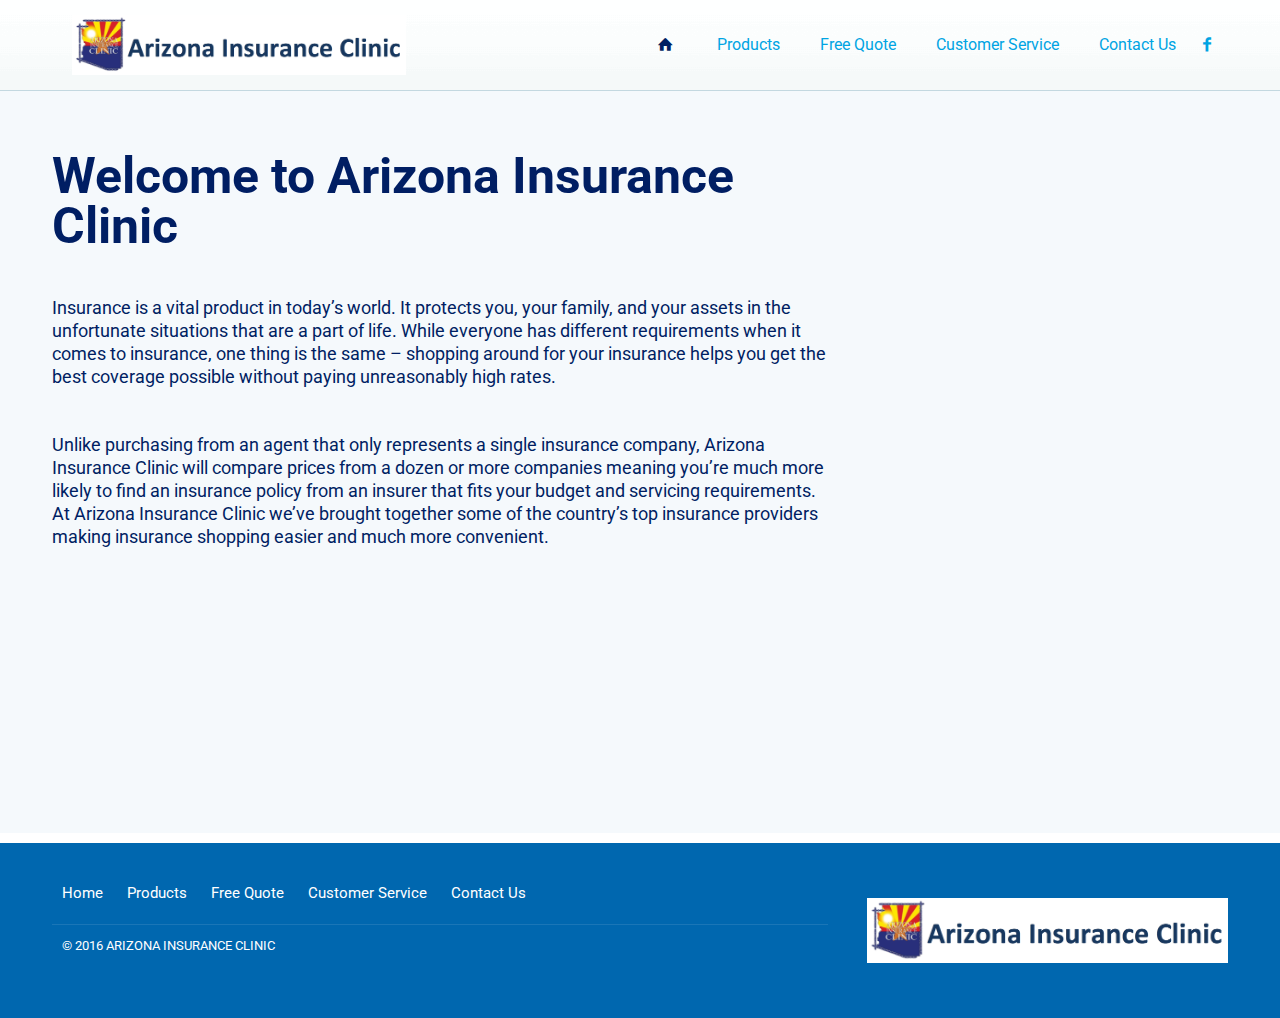
==== commit cde57149: "update" ====
--- a/index.html
+++ b/index.html
@@ -5,483 +5,405 @@
 <!--[if IE 9]><html class="no-js lt-ie10"> <![endif]-->
 <!--[if gt IE 8]><!-->
 <html class="no-js">
-<!--<![endif]-->
-
-<head>
-
-    <!-- Basic Page Needs -->
-    <meta charset="utf-8">
-    <title>ARIZONA - INSURANCE CLINIC</title>
-    <meta name="description" content="">
-    <meta name="author" content="">
-
-    <!-- Mobile Specific Metas -->
-    <meta name="viewport" content="width=device-width, initial-scale=1, maximum-scale=1">
-
-    <!-- Favicons -->
-    <link rel="shortcut icon" href="content/insurance/images/favicon.ico">
-
-    <!-- FONTS -->
-    <link rel='stylesheet' id='Roboto-css' href='http://fonts.googleapis.com/css?family=Roboto:100,300,400,400italic,700'>
-    <link rel='stylesheet' id='Patua+One-css' href='http://fonts.googleapis.com/css?family=Patua+One:100,300,400,400italic,700'>
-
-    <!-- CSS -->
-    <link rel='stylesheet' id='global-css' href='css/global.css'>
-    <link rel='stylesheet' id='structure-css' href='content/insurance/css/structure.css'>
-    <link rel='stylesheet' id='local-css' href='content/insurance/css/insurance.css'>
-    <link rel='stylesheet' id='custom-css' href='content/insurance/css/custom.css'>
-    <link rel="stylesheet" type="text/css" href="css/slick/slick.css"/>
-    <link rel="stylesheet" type="text/css" href="css/slick/slick-theme.css"/>
-
-
-</head>
-
-<body class="home page layout-full-width header-classic minimalist-header header-menu-right sticky-header sticky-white subheader-both-center no-content-padding">
-    <!-- Main Theme Wrapper -->
-    <div id="Wrapper">
-        <!-- Header Wrapper -->
-        <div id="Header_wrapper">
-            <!-- Header -->
-            <header id="Header">
-
-                <!-- Header -  Logo and Menu area -->
-                <div id="Top_bar">
+    <!--<![endif]-->
+    <head>
+
+        <!-- Basic Page Needs -->
+        <meta charset="utf-8">
+        <title>ARIZONA - INSURANCE CLINIC</title>
+        <meta name="description" content="">
+        <meta name="author" content="">
+
+        <!-- Mobile Specific Metas -->
+        <meta name="viewport" content="width=device-width, initial-scale=1, maximum-scale=1">
+
+        <!-- Favicons -->
+        <link rel="shortcut icon" href="content/insurance/images/favicon.ico">
+
+        <!-- FONTS -->
+        <link rel='stylesheet' id='Roboto-css' href='http://fonts.googleapis.com/css?family=Roboto:100,300,400,400italic,700'>
+        <link rel='stylesheet' id='Patua+One-css' href='http://fonts.googleapis.com/css?family=Patua+One:100,300,400,400italic,700'>
+
+        <!-- CSS -->
+        <link rel='stylesheet' id='global-css' href='css/global.css'>
+        <link rel='stylesheet' id='structure-css' href='content/insurance/css/structure.css'>
+        <link rel='stylesheet' id='local-css' href='content/insurance/css/insurance.css'>
+        <link rel='stylesheet' id='custom-css' href='content/insurance/css/custom.css'>
+        <link rel="stylesheet" type="text/css" href="css/slick/slick.css"/>
+        <link rel="stylesheet" type="text/css" href="css/slick/slick-theme.css"/>
+
+    </head>
+
+    <body class="home page layout-full-width header-classic minimalist-header header-menu-right sticky-header sticky-white subheader-both-center no-content-padding">
+        <!-- Main Theme Wrapper -->
+                <div id="Wrapper">
+            <!-- Header Wrapper -->
+                <div id="Header_wrapper" >
+                <!-- Header -->
+                <header id="Header">
+                    
+                    <!-- Header -  Logo and Menu area -->
+                    <!-- Header -  Logo and Menu area -->
+                    <div id="Top_bar">
+                        <div class="container">
+                            <div class="column one">
+                                <div class="top_bar_left clearfix">
+                                    <!-- Logo-->
+                                    <div class="logo">
+                                        <h1>
+                                        <a id="logo" href="index.html" title="ARIZONA - INSURANCE CLINIC">
+                                        <img class="scale-with-grid" src="content/insurance/images/insurance.png" alt="ARIZONA INSURANCE CLINIC" /></a>
+                                        ARIZONA INSURANCE CLINIC
+                                        </h1>
+                                    </div>
+                                    <!-- Main menu-->
+                                    <div class="menu_wrapper">
+                                        <nav id="menu">
+                                            <ul id="menu-main-menu" class="menu">
+                                                <li class=" current_page_item">
+                                                    <a href="#"><span><i class="icon-home"></i></span></a>
+                                                </li>
+                                                <li>
+                                                    <a href="products.html"><span>Products</span></a>
+                                                </li>
+                                                <li>
+                                                    <a href="https://www.agentinsure.com/compare/auto-insurance-home-insurance/azinsurance/quote.aspx" target="_blank"><span>Free Quote</span></a>
+                                                </li>
+                                                <li>
+                                                    <a href="content/insurance/services.html"><span>Customer Service</span></a>
+                                                </li>
+                                                <li>
+                                                    <a href="content/insurance/contact.html"><span>Contact Us</span></a>
+                                                </li>
+                                                <li>
+                                                    <a href="https://www.facebook.com/ARIZONA-INSURANCE-CLINIC-247569950088/" target="_blank"><i class="icon-facebook"></i></a>
+                                                </li>
+                                            </ul>
+                                        </nav><a class="responsive-menu-toggle " href="#"><i class="icon-menu"></i></a>
+                                    </div>
+                                    <!-- Header Searchform area-->
+                                    <div class="search_wrapper">
+                                        <form method="get" action="#">
+                                            <i class="icon_search icon-search"></i><a href="#" class="icon_close"><i class="icon-cancel"></i></a>
+                                            <input type="text" class="field" name="s" placeholder="Enter your search" />
+                                            <input type="submit" class="submit flv_disp_none" value="" />
+                                        </form>
+                                    </div>
+                                </div>
+                            </div>
+                        </div>
+                    </div>
+                </header>
+                <!--Subheader area - only for certain pages -->
+                <!--div id="Subheader">
                     <div class="container">
                         <div class="column one">
-                            <div class="top_bar_left clearfix">
-                                <!-- Logo-->
-                                <div class="logo">
-                                    <h1>
-                                    <a id="logo" href="index.html" title="ARIZONA - INSURANCE CLINIC">
-                                    <img class="scale-with-grid" src="content/insurance/images/insurance.png" alt="ARIZONA INSURANCE CLINIC" /></a>
-                                    ARIZONA INSURANCE CLINIC
-                                    </h1>
+                            <h1 class="title">Products</h1>
+                        </div>
+                    </div>
+                </div-->
+            </div>
+            <!-- Main Content -->
+                <div id="Content">
+                <div class="content_wrapper clearfix">
+                    <div class="sections_group">
+                        <div class="entry-content" >
+                            <div class="section " style="padding-top:60px; padding-bottom:0px; background-color:; background-image:url(content/insurance/images/home_insurance_about_bg.jpg); background-repeat:no-repeat; background-position:center top; ">
+                                <div class="section_wrapper clearfix">
+                                    <div class="items_group clearfix">
+                                        <!-- One Second (1/2) Column -->
+                    <div class="column two-third column_column">
+                                            <div class="column_attr " >
+                                                <h2>Welcome to Arizona Insurance Clinic</h2>
+                                                <hr class="no_line hrmargin_b_30"/>
+                                                <h5>Insurance is a vital product in today’s world. It protects you, your family, and your assets in the unfortunate situations that are a part of life. While everyone has different requirements when it comes to insurance, one thing is the same – shopping around for your insurance helps you get the best coverage possible without paying unreasonably high rates.</h5>
+                                                <hr class="no_line hrmargin_b_30"/>
+                                                <h5>Unlike purchasing from an agent that only represents a single insurance company, Arizona Insurance Clinic will compare prices from a dozen or more companies meaning you’re much more likely to find an insurance policy from an insurer that fits your budget and servicing requirements. At Arizona Insurance Clinic we’ve brought together some of the country’s top insurance providers making insurance shopping easier and much more convenient.</h5>
+                                               <h5>&nbsp;</h5>                                               
+                                               <h5>&nbsp;</h5>
+                                               <h5>&nbsp;</h5>
+                                               <h5>&nbsp;</h5>
+                                               <h5>&nbsp;</h5>
+                                            </div>
+                                        </div>
+                                        <!-- One Third (1/3) Column -->
+                                        <div class="column one-third column_image">
+                                           <iframe src="https://www.facebook.com/plugins/page.php?href=https%3A%2F%2Fwww.facebook.com%2FARIZONA-INSURANCE-CLINIC-247569950088%2F&tabs=timeline&width=360&height=800&small_header=false&adapt_container_width=true&hide_cover=false&show_facepile=true&appId=2076862719206328" width="360" height="520" style="border:none;overflow:hidden" scrolling="no" frameborder="0" allowTransparency="true"></iframe>
+                                        </div>
+                                        <!-- Page devider -->
+                    <!-- One full width row-->
+                <div class="column one column_divider">
+                                            <hr class="no_line hrmargin_b_40" />
+                                        </div>
+                                        <!-- Two Third (2/3) Column -->
+                        <!--<div class="column two-third column_column">-->
+                                            <!--<div class="column_attr " >-->
+                                                <!--<h3 style="margin: 15px 0 25px;">Have a question? Talk to our expert.</h3>-->
+                                                <!--&lt;!&ndash; One Second (1/2) Column &ndash;&gt;-->
+                    <!--<div class="column one-second">-->
+                                                    <!--<div class="image_frame no_link scale-with-grid no_border aligncenter" >-->
+                                                        <!--<div class="image_wrapper"><img class="scale-with-grid" src="images/home_insurance_about1.jpg" alt="" />-->
+                                                        <!--</div>-->
+                                                    <!--</div>-->
+                                                <!--</div>-->
+                                                <!--&lt;!&ndash; One Second (1/2) Column &ndash;&gt;-->
+                    <!--<div class="column one-second">-->
+                                                    <!--<div style="margin-left: 4%;">-->
+                                                        <!--<p class="big">-->
+                                                            <!--Nunc velit eleifend vel, eleifend pede lobortis metus. In ultricies a, euismod quam interdum faucibus, fermentum pellentesque sagittis nibh wisi, eu mi.-->
+                                                        <!--</p>-->
+                                                        <!--<p>-->
+                                                            <!--Duis sed odio sit amet nibh vulputate cursus a sit amet mauris. Morbi accumsan ipsum velit. Mauris in erat justo. Nullam ac urna eu felis dapibus condimentum sit amet a augue. Duis sed odio sit amet nibh vulputate cursus a sit amet mauris ccumsan ipsum velit. Mauris in erat justo. Nullam ac urna eu felis dapibus condimentum sit amet a augue. Duis sed odio sit amet nibh vulputa-->
+                                                        <!--</p>-->
+                                                    <!--</div>-->
+                                                <!--</div>-->
+                                            <!--</div>-->
+                                        <!--</div>-->
+                                        <!-- One Third (1/3) Column -->
+            <!--<div class="column one-third column_info_box">-->
+                                            <!--<div class="infobox" style="background-image:url(images/infobox.png);">-->
+                                                <!--<h3>Useful info</h3>-->
+                                                <!--<div class="infobox_wrapper">-->
+                                                    <!--<ul>-->
+                                                        <!--<li>-->
+                                                            <!--100% Responsive &amp; Retina ready-->
+                                                        <!--</li>-->
+                                                        <!--<li>-->
+                                                            <!--Best drag&amp;drop page builder-->
+                                                        <!--</li>-->
+                                                        <!--<li>-->
+                                                            <!--Tons of shortcodes-->
+                                                        <!--</li>-->
+                                                        <!--<li>-->
+                                                            <!--SEO optimized-->
+                                                        <!--</li>-->
+                                                        <!--<li>-->
+                                                            <!--and so much more...-->
+                                                        <!--</li>-->
+                                                    <!--</ul>-->
+                                                <!--</div>-->
+                                            <!--</div>-->
+                                        <!--</div>-->
+                                    </div>
                                 </div>
-                                <!-- Main menu-->
-                                <div class="menu_wrapper">
-                                    <nav id="menu">
-                                        <ul id="menu-main-menu" class="menu">
-                                            <li class=" current_page_item">
-                                                <a href="index.html"><span><i class="icon-home"></i></span></a>
-                                            </li>
-                                            <li>
-                                                <a href="content/insurance/our-company.html"><span>About Us</span></a>
-                                            </li>
-                                            <li>
-                                                <a href="content/insurance/insurance.html"><span>Personal Insurances</span></a>
-                                            </li>
-                                            <li>
-                                                <a href="content/insurance/business.html"><span>For Business</span></a>
-                                            </li>
-                                            <li>
-                                                <a href="content/insurance/contact.html"><span>Contact Us</span></a>
-                                            </li>
-                                            <li>
-                                                <a href="https://www.facebook.com/ARIZONA-INSURANCE-CLINIC-247569950088/" target="_blank"><i class="icon-facebook"></i></a>
-                                            </li>
-                                        </ul>
-                                    </nav><a class="responsive-menu-toggle " href="#"><i class="icon-menu"></i></a>
+                            </div>
+                            <div class="section " style="padding-top:0px; padding-bottom:10px; ">
+                                <div class="section_wrapper clearfix">
+                                    <div class="items_group clearfix">
+                                        <!-- One Third (1/3) Column -->
+            <!--<div class="column one-third column_faq">-->
+                                            <!--<div class="faq">-->
+                                                <!--<div class="mfn-acc faq_wrapper open1st">-->
+                                                    <!--<div class="question">-->
+                                                        <!--<div class="title">-->
+                                                            <!--<span class="num">1</span><i class="icon-plus acc-icon-plus"></i><i class="icon-minus acc-icon-minus"></i>Sed est elit posuere ac semper?-->
+                                                        <!--</div>-->
+                                                        <!--<div class="answer">-->
+                                                            <!--Lorem ipsum dolor sit amet tempor ac, laoreet feugiat. Proin id dui. Integer a placerat at.-->
+                                                        <!--</div>-->
+                                                    <!--</div>-->
+                                                    <!--<div class="question">-->
+                                                        <!--<div class="title">-->
+                                                            <!--<span class="num">2</span><i class="icon-plus acc-icon-plus"></i><i class="icon-minus acc-icon-minus"></i>Donec vestibulum justo a diam?-->
+                                                        <!--</div>-->
+                                                        <!--<div class="answer">-->
+                                                            <!--Donec vestibulum justo a diam ultricies pellentesque. Quisque mattis diam vel lacus tincidunt elementum.-->
+                                                        <!--</div>-->
+                                                    <!--</div>-->
+                                                    <!--<div class="question">-->
+                                                        <!--<div class="title">-->
+                                                            <!--<span class="num">3</span><i class="icon-plus acc-icon-plus"></i><i class="icon-minus acc-icon-minus"></i>Integer lorem non enim fringilla?-->
+                                                        <!--</div>-->
+                                                        <!--<div class="answer">-->
+                                                            <!--Gravidapsum dolor sit amet, consectetur adipiscing elit. Fusce velit tortor, dictum in gravida nec, aliquet non lorem.-->
+                                                        <!--</div>-->
+                                                    <!--</div>-->
+                                                <!--</div>-->
+                                            <!--</div>-->
+                                        <!--</div>-->
+                                        <!-- One Third (1/3) Column -->
+            <!--<div class="column one-third column_column">-->
+                                            <!--<div class="column_attr " >-->
+                                                <!--<h3>Additional info</h3>-->
+                                                <!--<ul style="font-size: 13px; margin-left: 7%;">-->
+                                                    <!--<li style="list-style-image: url(images/home_insurance_list_icon.png); padding-left: 6px;">-->
+                                                        <!--<a href="#">Odio sit amet nibh vulputate cursus a sit amet. Proin gravida nibh vel velit auctor aliquet</a>-->
+                                                    <!--</li>-->
+                                                    <!--<li style="list-style-image: url(images/home_insurance_list_icon.png); padding-left: 6px;">-->
+                                                        <!--<a href="#">Aenean sollicitudin, lorem quis bibendum auctor, nisi elit consequat ipsum, nec sagittis sem nibh id elit</a>-->
+                                                    <!--</li>-->
+                                                    <!--<li style="list-style-image: url(images/home_insurance_list_icon.png); padding-left: 6px;">-->
+                                                        <!--<a href="#">Duis sed odio sit amet nibh vulputate cursus</a>-->
+                                                    <!--</li>-->
+                                                    <!--<li style="list-style-image: url(images/home_insurance_list_icon.png); padding-left: 6px;">-->
+                                                        <!--<a href="#">Morbi accumsan ipsum velit</a>-->
+                                                    <!--</li>-->
+                                                    <!--<li style="list-style-image: url(images/home_insurance_list_icon.png); padding-left: 6px;">-->
+                                                        <!--<a href="#">Mauris in erat justo. Nullam ac urna eu felis augue</a>-->
+                                                    <!--</li>-->
+                                                <!--</ul>-->
+                                            <!--</div>-->
+                                        <!--</div>-->
+                                        <!-- One Third (1/3) Column -->
+            <!--<div class="column one-third column_column">-->
+                                            <!--<div class="column_attr " >-->
+                                                <!--<h3>We will call you back</h3>-->
+                                                <!--<p>-->
+                                                    <!--Vestibulum dapibus, mauris nec malesuada fames ac turpis velit, rhoncus eu, luctus et interdum adipiscing-->
+                                                <!--</p>-->
+
+                                                <!--<div id="contactWrapper" >-->
+                                                    <!--<form id="contactform">-->
+                                                        <!--<div class="column one">-->
+                                                            <!--<input placeholder="Your e-mail" type="email" name="email" id="email" size="40" aria-required="true" aria-invalid="false" />-->
+
+                                                        <!--</div>-->
+                                                        <!--&lt;!&ndash; One Second (1/2) Column &ndash;&gt;-->
+                    <!--<div class="column one-second">-->
+                                                            <!--<input placeholder="Your first name" type="text" name="name" id="name" size="40" aria-required="true" aria-invalid="false" />-->
+                                                        <!--</div>-->
+                                                        <!--&lt;!&ndash; One Second (1/2) Column &ndash;&gt;-->
+                    <!--<div class="column one-second">-->
+                                                            <!--<input placeholder="Your last name" type="text" name="subject" id="subject" size="40" aria-invalid="false" />-->
+                                                        <!--</div>-->
+
+                                                        <!--<div class="column one" style="text-align: right;">-->
+                                                            <!--<input type="button" value="Apply now" id="submit" onClick="return check_values();">-->
+                                                        <!--</div>-->
+                                                    <!--</form>-->
+                                                <!--</div>-->
+                                            <!--</div>-->
+                                        <!--</div>-->
+                                        <!-- Page devider -->
+                    <!-- One full width row-->
+                <!--<div class="column one column_divider">-->
+                                            <!--<hr class="hrmargin_b_40" />-->
+                                        <!--</div>-->
+                                        <!-- One full width row-->
+                <!--<div class="column one column_column">-->
+                                            <!--<div class="column_attr align_center" >-->
+                                                <!--<h3 class="hrmargin_0">Our partners</h3>-->
+                                            <!--</div>-->
+                                        <!--</div>-->
+                                        <!-- One full width row-->
+                <!--<div class="column one column_image">-->
+                                            <!--<div class="image_frame no_link scale-with-grid no_border aligncenter" >-->
+                                                <!--<div class="image_wrapper"><img class="scale-with-grid" src="images/home_insurance_logos.png" alt="" />-->
+                                                <!--</div>-->
+                                            <!--</div>-->
+                                        <!--</div>-->
+                                        <!-- One full width row-->
+                <!--<div class="column one column_image">-->
+                                            <!--<div class="image_frame no_link scale-with-grid no_border aligncenter" style="margin-top:10px">-->
+                                                <!--<div class="image_wrapper"><img class="scale-with-grid" src="images/home_insurance_payment.jpg" alt="" />-->
+                                                <!--</div>-->
+                                            <!--</div>-->
+                                        <!--</div>-->
+                                    </div>
                                 </div>
-                                <!-- Header Searchform area-->
-                                <div class="search_wrapper">
-                                    <form method="get" action="#">
-                                        <i class="icon_search icon-search"></i><a href="#" class="icon_close"><i class="icon-cancel"></i></a>
-                                        <input type="text" class="field" name="s" placeholder="Enter your search" />
-                                        <input type="submit" class="submit flv_disp_none" value="" />
-                                    </form>
+                            </div>
+                            <div class="section dark " style="padding-top:40px; padding-bottom:0px; background-color:#0067af" >
+                                <div class="section_wrapper clearfix">
+                                    <div class="items_group clearfix">
+                                        <!-- Two Third (2/3) Column -->
+                                        <div class="column two-third column_column">
+                                            <div class="column_attr " >
+                                                <ul class="flv_list_ul_10">
+                                                    <li class="flv_list_1">
+                                                        <a href="#">Home</a>
+                                                    </li>
+                                                    <li class="flv_list_1">
+                                                        <a href="products.html">Products</a>
+                                                    </li>
+                                                    <li class="flv_list_1">
+                                                        <a href="https://www.agentinsure.com/compare/auto-insurance-home-insurance/azinsurance/quote.aspx" target="_blank">Free Quote</a>
+                                                    </li>
+                                                    <li class="flv_list_1">
+                                                        <a href="content/insurance/services.html">Customer Service</a>
+                                                    </li>
+                                                    <li class="flv_list_1">
+                                                        <a href="content/insurance/contact.html">Contact Us</a>
+                                                    </li>
+                                                </ul>
+                                                <p style="margin: 0 0 0 10px;">
+                                                    © 2016 ARIZONA INSURANCE CLINIC
+                                                </p>
+                                            </div>
+                                        </div>
+                                        <!-- One Third (1/3) Column -->
+            <div class="column one-third column_image">
+                                            <div class="image_frame no_link scale-with-grid no_border alignright" >
+                                                <div class="image_wrapper"><img class="scale-with-grid" src="content/insurance/images/insurance.png" alt="" />
+                                                </div>
+                                            </div>
+                                        </div>
+                                    </div>
                                 </div>
                             </div>
                         </div>
                     </div>
                 </div>
-            </header>
-        </div>
-        <!-- Main Content -->
-        <div id="Content">
-            <div class="content_wrapper clearfix">
-                <div class="sections_group">
-                    <div class="entry-content">
-                        <div class="section column-margin-0px" id="intro" style="padding-top:30px; padding-bottom:0px; ">
-                            <div class="section_wrapper clearfix">
-                                <div class="items_group clearfix">
-                                    <!-- One full width row-->
-                                    <div class="column two-third column_tabs">
-                                        <div class="jq-tabs tabs_wrapper tabs_horizontal">
-                                            <ul>
-                                                <li>
-                                                    <a href="#-1">For a car</a>
-                                                </li>
-                                                <li>
-                                                    <a href="#-2">For a house</a>
-                                                </li>
-                                                <li>
-                                                    <a href="#-3">For family</a>
-                                                </li>
-                                                <li>
-                                                    <a href="#-4">For business</a>
-                                                </li>
-                                            </ul>
-                                            <div id="-1">
-                                                <!-- One Second (1/2) Column -->
-                                                <div class="column one-second">
-                                                    <hr class="no_line hrmargin_b_40" />
-                                                    <h2>Auto
-                                                        Insurance</h2>
-                                                    <hr class="no_line hrmargin_b_30" />
-                                                    <h5>The value of good auto insurance often doesn't become apparent until you
-                                                        really need it. Whether it's a minor fender bender or a more substantial
-                                                        accident, it pays to have Arizona auto insurance coverage you can count on.</h5>
-                                                    <hr class="no_line hrmargin_b_30" />
-                                                    <a class="button button_right button_large button_js" href="content/insurance/insurance.html" style=" background-color:#90ce33 !important; color:#fff;"><span class="button_icon"><i class="icon-retweet"></i></span><span class="button_label">Learn more</span></a>
-                                                    <hr class="no_line hrmargin_b_20" />
-                                                    
-                                                </div>
-                                                <!-- One Second (1/2) Column -->
-                                                <div class="column one-second">
-                                                    <div class="image_frame no_link scale-with-grid no_border aligncenter">
-                                                        <div class="image_wrapper"><img class="scale-with-grid" src="content/insurance/images/auto.png" alt="" />
-                                                        </div>
-                                                    </div>
-                                                </div>
-                                            </div>
-                                            <div id="-2">
-                                                <!-- One Second (1/2) Column -->
-                                                <div class="column one-second">
-                                                    <hr class="no_line hrmargin_b_40" />
-                                                    <h2>Homeowners Insurance</h2>
-                                                    <hr class="no_line hrmargin_b_30" />
-                                                    <h5>Whether you own a house, condominium or townhouse, for most people
-                                                        their home is their most important investment. Arizona Insurance Clinic
-                                                        offers Arizona homeowners insurance policies that have flexibility to meet
-                                                        your individual needs and above all, provide you with the security that comes
-                                                        only from the knowledge that your home is safe.</h5>
-                                                    <hr class="no_line hrmargin_b_30" />
-                                                    <a class="button button_right button_large button_js" href="content/insurance/insurance.html#homeowners" style=" background-color:#90ce33 !important; color:#fff;"><span class="button_icon"><i class="icon-retweet"></i></span><span class="button_label">Learn more</span></a>
-                                                    <hr class="no_line hrmargin_b_20" />
-                                                    <!--<div style="border-top: 1px solid #c3d8e0; padding-top: 15px; margin-bottom: 15px;">-->
-                                                        <!--<a style="margin: 0 10px 0 0;" href="#">Frequently asked questions</a><a style="margin: 0 10px 0 0;" href="#">Read more</a><a style="margin: 0 10px 0 0;" href="#">Contact us</a>-->
-                                                    <!--</div>-->
-                                                </div>
-                                                <!-- One Second (1/2) Column -->
-                                                <div class="column one-second">
-                                                    <div class="image_frame no_link scale-with-grid no_border aligncenter">
-                                                        <div class="image_wrapper"><img class="scale-with-grid" src="content/insurance/images/house.jpg" alt="" />
-                                                        </div>
-                                                    </div>
-                                                </div>
-                                            </div>
-                                            <div id="-3">
-                                                <!-- One Second (1/2) Column -->
-                                                <div class="column one-second">
-                                                    <hr class="no_line hrmargin_b_40" />
-                                                    <h2>Personal Umbrella Insurance</h2>
-                                                    <hr class="no_line hrmargin_b_30" />
-                                                    <h5>People are suing each other today more than ever. Verdicts amounting to
-                                                        hundreds of thousands of dollars or even millions of dollars, are being
-                                                        awarded by juries across the country in increasing numbers. If you
-                                                        accidentally injure someone or damage their property, you could be the one
-                                                        being sued. Even though your underlying insurance policies may provide
-                                                        substantial liability limits, it is not uncommon today for juries to award
-                                                        damages that exceed those limits. Be prepared and covered with Arizona
-                                                        Umbrella Insurance.</h5>
-                                                    <hr class="no_line hrmargin_b_30" />
-                                                    <a class="button button_right button_large button_js" href="content/insurance/insurance.html#umbrella" style=" background-color:#90ce33 !important; color:#fff;"><span class="button_icon"><i class="icon-retweet"></i></span><span class="button_label">Learn more</span></a>
-                                                    <hr class="no_line hrmargin_b_20" />
-                                                    <!--<div style="border-top: 1px solid #c3d8e0; padding-top: 15px; margin-bottom: 15px;">-->
-                                                        <!--<a style="margin: 0 10px 0 0;" href="#">Frequently asked questions</a><a style="margin: 0 10px 0 0;" href="#">Read more</a><a style="margin: 0 10px 0 0;" href="#">Contact us</a>-->
-                                                    <!--</div>-->
-                                                </div>
-                                                <!-- One Second (1/2) Column -->
-                                                <div class="column one-second">
-                                                    <div class="image_frame no_link scale-with-grid no_border aligncenter">
-                                                        <div class="image_wrapper"><img class="scale-with-grid" src="content/insurance/images/family.jpg" alt="" />
-                                                        </div>
-                                                    </div>
-                                                </div>
-                                            </div>
-                                            <div id="-4">
-                                                <!-- One Second (1/2) Column -->
-                                                <div class="column one-second">
-                                                    <hr class="no_line hrmargin_b_40" />
-                                                    <h2>Business Insurance</h2>
-                                                    <hr class="no_line hrmargin_b_30" />
-                                                    <h5>Arizona Insurance Clinic has the experience to analyze and recommend the
-                                                        correct Business Insurance coverages for your large or small Arizona
-                                                        business. Speak with our Commercial Insurance specialist at (520) 323-6887
-                                                        to discuss the comprehensive insurance plan coverages and services we
-                                                        offer businesses in the Tucson and Phoenix areas and throughout Arizona.</h5>
-                                                    <hr class="no_line hrmargin_b_30" />
-                                                    <a class="button button_right button_large button_js" href="content/insurance/business.html" style=" background-color:#90ce33 !important; color:#fff;"><span class="button_icon"><i class="icon-retweet"></i></span><span class="button_label">Learn more</span></a>
-                                                    <hr class="no_line hrmargin_b_20" />
-                                                    <!--<div style="border-top: 1px solid #c3d8e0; padding-top: 15px; margin-bottom: 15px;">-->
-                                                        <!--<a style="margin: 0 10px 0 0;" href="#">Frequently asked questions</a><a style="margin: 0 10px 0 0;" href="#">Read more</a><a style="margin: 0 10px 0 0;" href="#">Contact us</a>-->
-                                                    <!--</div>-->
-                                                </div>
-                                                <!-- One Second (1/2) Column -->
-                                                <div class="column one-second">
-                                                    <div class="image_frame no_link scale-with-grid no_border aligncenter">
-                                                        <div class="image_wrapper"><img class="scale-with-grid" src="content/insurance/images/business.jpg" alt="" />
-                                                        </div>
-                                                    </div>
-                                                </div>
-                                            </div>
-                                        </div>
-                                    </div>
-                                    
-                                    <!-- One Third (1/3) Column -->
-                                    <div class="column one-third column_column">
-                                        <div style='padding-top:5px'>
-                                       <iframe src="https://www.facebook.com/plugins/page.php?href=https%3A%2F%2Fwww.facebook.com%2FARIZONA-INSURANCE-CLINIC-247569950088%2F&tabs=timeline&width=360&height=800&small_header=true&adapt_container_width=true&hide_cover=false&show_facepile=true&appId=2076862719206328" width="360" height="465" style="border:none;overflow:hidden" scrolling="no" frameborder="0" allowTransparency="true"></iframe>
-                                       </div>
-                                    </div>
-                                </div>
-                            </div>
+            </div>
+            <!-- Footer-->
+            <footer id="Footer" class="clearfix">
+                <!-- Footer copyright-->
+            <div class="footer_copy">
+                    <div class="container">
+                        <div class="column one">
+                            <a id="back_to_top" href="#" class="button button_left button_js"><span class="button_icon"><i class="icon-up-open-big"></i></span></a>
+                            <div class="copyright">
+                                &copy; 2016 ARIZONA INSURANCE CLINIC. All Rights Reserved.
+                            </div><!--Social info area-->
+                <ul class="social"></ul>
                         </div>
-                       
-                        <div class="section " style="padding-top:30px; padding-bottom:10px; ">
-                            <div class="section_wrapper clearfix">
-                                <div class="items_group clearfix">
-                                    <!-- One full width row-->
-                                    <div class="column one column_column">
-                                        <div class="column_attr align_left">
-                                            <div style="padding-left: 80px; background: url(content/insurance/images/home_insurance_blockquote_left.png) no-repeat left center; margin: 0 2%;">
-                                                <div style="padding-right: 80px; background: url(content/insurance/images/home_insurance_blockquote_right.png) no-repeat right center;">
-                                                    <h5>
-                                                        Arizona Insurance Clinic is your source for family insurance services that
-                                                        can save you money with quality insurance coverage from leading insurance
-                                                        companies serving Arizona. Fill out a secure online quote request form and
-                                                        in a timely manner receive a confidential and thorough family or individual
-                                                        insurance quote, or contact us by phone at <b><a href="tel:1-520-323-6887">(520) 323-6887</a></b> to speak with an
-                                                        independent Tucson, Arizona insurance professional.
-                                                    </h5>
-                                                    <div class="hr_zigzag">
-                                                        <i class="icon-down-open"></i><i class="icon-down-open"></i><i class="icon-down-open"></i>
-                                                    </div>
-                                                </div>
-                                            </div>
-                                        </div>
-                                        <div class="column_attr align_center">
-                                            <h4 style="font-weight: 300;">
-                                                Proudly Serving Arizona Since 1983!</h4>
-                                        </div>
-                                    </div>
-                                </div>
-                            </div>
-                        </div>
-                        <div class="section " style="padding-top:0px; padding-bottom:10px; ">
-                            <div class="section_wrapper clearfix">
-                                <div class="items_group clearfix">
-                                    <!--&lt;!&ndash; One Third (1/3) Column &ndash;&gt;-->
-                                    <!--<div class="column one-third column_column">-->
-                                        <!--<div class="column_attr ">-->
-                                            <!--<h3>Our company</h3>-->
-                                            <!--<p class="big">-->
-
-                                                <!--Arizona Insurance Clinic is an independent insurance agency that has served-->
-                                                <!--Pima County, Arizona and surrounding counties since 1983. Whether you-->
-                                                <!--need insurance for your your home, your car, your rental properties or your-->
-                                                <!--business, you can feel confident that you have found an insurance agency-->
-                                                <!--with proven insurance professionals to take care of all of your insurance-->
-                                                <!--needs.-->
-                                            <!--</p>-->
-                                            <!--<p>-->
-                                                <!--We specialize in low cost, quality Arizona auto and homeowner insurance-->
-                                                <!--coverage. Our sophisticated computers shop many insurance companies to-->
-                                                <!--provide you with the auto and home insurance policy coverage you want, at-->
-                                                <!--the lowest possible price in Arizona.-->
-                                            <!--</p>-->
-                                            <!--<a href="#">Read more</a>-->
-                                        <!--</div>-->
-                                    <!--</div>-->
-                                    <!--&lt;!&ndash; One Third (1/3) Column &ndash;&gt;-->
-                                    <!--<div class="column one-third column_column">-->
-                                        <!--<div class="column_attr ">-->
-                                            <!--<h3>Additional info</h3>-->
-                                            <!--<ul style="font-size: 13px; margin-left: 7%;">-->
-                                                <!--<li style="list-style-image: url(content/insurance/images/home_insurance_list_icon.png); padding-left: 6px;">-->
-                                                    <!--<a href="#">Odio sit amet nibh vulputate cursus a sit amet. Proin gravida nibh vel velit auctor aliquet</a>-->
-                                                <!--</li>-->
-
-                                                <!--<li style="list-style-image: url(content/insurance/images/home_insurance_list_icon.png); padding-left: 6px;">-->
-                                                    <!--<a href="#">Aenean sollicitudin, lorem quis bibendum auctor, nisi elit consequat ipsum, nec sagittis sem nibh id elit</a>-->
-                                                <!--</li>-->
-                                                <!--<li style="list-style-image: url(content/insurance/images/home_insurance_list_icon.png); padding-left: 6px;">-->
-                                                    <!--<a href="#">Duis sed odio sit amet nibh vulputate cursus</a>-->
-                                                <!--</li>-->
-                                                <!--<li style="list-style-image: url(content/insurance/images/home_insurance_list_icon.png); padding-left: 6px;">-->
-                                                    <!--<a href="#">Morbi accumsan ipsum velit</a>-->
-                                                <!--</li>-->
-                                                <!--<li style="list-style-image: url(content/insurance/images/home_insurance_list_icon.png); padding-left: 6px;">-->
-                                                    <!--<a href="#">Mauris in erat justo. Nullam ac urna eu felis augue</a>-->
-                                                <!--</li>-->
-                                            <!--</ul>-->
-                                        <!--</div>-->
-                                    <!--</div>-->
-                                    <!--&lt;!&ndash; One Third (1/3) Column &ndash;&gt;-->
-                                    <!--<div class="column one-third column_column">-->
-                                        <!--<div class="column_attr ">-->
-                                            <!--<h3>We will call you back</h3>-->
-                                            <!--<p>-->
-                                                <!--Vestibulum dapibus, mauris nec malesuada fames ac turpis velit, rhoncus eu, luctus et interdum adipiscing-->
-                                            <!--</p>-->
-
-                                            <!--<div id="contactWrapper">-->
-                                                <!--<form id="contactform">-->
-                                                    <!--<div class="column one">-->
-                                                        <!--<input placeholder="Your e-mail" type="email" name="email" id="email" size="40" aria-required="true" aria-invalid="false" />-->
-                                                    <!--</div>-->
-                                                    <!--&lt;!&ndash; One Second (1/2) Column &ndash;&gt;-->
-                                                    <!--<div class="column one-second">-->
-                                                        <!--<input placeholder="Your first name" type="text" name="name" id="name" size="40" aria-required="true" aria-invalid="false" />-->
-                                                    <!--</div>-->
-                                                    <!--&lt;!&ndash; One Second (1/2) Column &ndash;&gt;-->
-                                                    <!--<div class="column one-second">-->
-                                                        <!--<input placeholder="Your last name" type="text" name="subject" id="subject" size="40" aria-invalid="false" />-->
-                                                    <!--</div>-->
-
-                                                    <!--<div class="column one" style="text-align: right;">-->
-                                                        <!--<input type="button" value="Apply now" id="submit" onClick="return check_values();">-->
-                                                    <!--</div>-->
-                                                <!--</form>-->
-                                            <!--</div>-->
-                                        <!--</div>-->
-                                    <!--</div>-->
-                                    <!-- Page devider -->
-                                    <!-- One full width row-->
-                                    <div class="column one column_divider">
-                                        <hr class="hrmargin_b_40" />
-                                    </div>
-                                    <!-- One full width row-->
-                                    <!--<div class="column one column_column">-->
-                                        <!--<div class="column_attr align_center">-->
-                                            <!--<h3 class="hrmargin_0">Our partners</h3>-->
-                                        <!--</div>-->
-                                    <!--</div>-->
-                                    <!-- One full width row-->
-                                    <div class="column one column_image">
-                                        <div class="image_frame no_link scale-with-grid no_border aligncenter">
-                                            <div class="log-slider">
-                                            <div><img src="content/insurance/images/travelers.png" alt="" /></div>
-                                                
-                                               <div> <img class="scale-with-grid" src="content/insurance/images/mercury.png" alt="" /></div>
-                                                <div><img class="scale-with-grid" src="content/insurance/images/progressive-Logo.png" alt="" /></div>
-                                                <div><img class="scale-with-grid" src="content/insurance/images/logo-bcbs.png" alt="" /></div>
-                                               <div> <img class="scale-with-grid" src="content/insurance/images/safeco-logo.jpg" alt="" /></div>
-                                                <div><img class="scale-with-grid" src="content/insurance/images/metlife.png" alt="" /></div>
-                                               <div> <img class="scale-with-grid" src="content/insurance/images/hartford.png" alt="" /></div>
-                                            </div>
-                                        </div>
-                                    </div>
-                                </div>
-                            <!--</div>-->
-                        <!--</div>-->
-                        <div class="section dark " style="padding-top:40px; padding-bottom:0px; background-color:#0067af">
-                            <div class="section_wrapper clearfix">
-                                <div class="items_group clearfix">
-                                    <!-- Two Third (2/3) Column -->
-                                    <div class="column two-third column_column">
-                                        <div class="column_attr " >
-                                            <ul class="flv_list_ul_10">
-                                                <li class="flv_list_1">
-                                                    <a href="index.html">Home</a>
-                                                </li>
-                                                <li class="flv_list_1">
-                                                    <a href="content/insurance/our-company.html">About Us</a>
-                                                </li>
-                                                <li class="flv_list_1">
-                                                    <a href="content/insurance/insurance.html">Personal Insurances</a>
-                                                </li>
-                                                <li class="flv_list_1">
-                                                    <a href="content/insurance/business.html">For Business</a>
-                                                </li>
-                                                <li class="flv_list_1">
-                                                    <a href="content/insurance/contact.html">Contact Us</a>
-                                                </li>
-                                            </ul>
-                                            <p style="margin: 0 0 0 10px;">
-                                                © 2016 ARIZONA INSURANCE CLINIC
-                                            </p>
-                                        </div>
-                                    </div>
-                                    <!-- One Third (1/3) Column -->
-                                    <div class="column one-third column_image">
-                                        <div class="image_frame no_link scale-with-grid no_border alignright">
-                                            <div class="image_wrapper"><img class="scale-with-grid" src="content/insurance/images/insurance.png" alt="" />
-                                            </div>
-                                
-                                        </div>
-                                    </div>
-                                </div>
-                            </div>
-                        </div>
-
                     </div>
                 </div>
-            </div>
+            </footer>
         </div>
-        <!-- Footer-->
-        <footer id="Footer" class="clearfix">
-            <!-- Footer copyright-->
-            <div class="footer_copy">
-                <div class="container">
-                    <div class="column one">
-                        <a id="back_to_top" href="#" class="button button_left button_js"><span class="button_icon"><i class="icon-up-open-big"></i></span></a>
-                        <div class="copyright">
-                            &copy; 2016 ARIZONA INSURANCE CLINIC</a>
-                        </div>
-                        <!--Social info area-->
-                        <ul class="social">
-                        </ul>
-                    </div>
-                </div>
-            </div>
-        </footer>
-    </div>
-
-    <!-- JS -->
-
-    <script type="text/javascript" src="js/jquery-2.1.4.min.js"></script>
-
-    <script type="text/javascript" src="js/mfn.menu.js"></script>
-    <script type="text/javascript" src="js/jquery.plugins.js"></script>
-    <script type="text/javascript" src="js/jquery.jplayer.min.js"></script>
-    <script type="text/javascript" src="js/animations/animations.js"></script>
-
-    <script type="text/javascript" src="js/ui/jquery-ui.min.js"></script>
-    <script>
-        jQuery(".jq-tabs").tabs();
-    </script>
-
-    <script type="text/javascript" src="js/scripts.js"></script>
-    <script type="text/javascript" src="js/email.js"></script>
-    <script type="text/javascript" src="js/slick.min.js"></script>
-
-    <script>
-        jQuery(window).load(function() {
-            var retina = window.devicePixelRatio > 1 ? true : false;
-            if (retina) {
-                var retinaEl = jQuery("#logo img");
-                var retinaLogoW = retinaEl.width();
-                var retinaLogoH = retinaEl.height();
-                retinaEl.attr("src", "content/insurance/images/retina-insurance.png").width(retinaLogoW).height(retinaLogoH)
-            }
-        });
-    </script>
-
-    <script type="text/javascript">
-        jQuery(document).ready(function(){
-          jQuery('.log-slider').slick({
-             dots: true,
-            infinite: false,
-                slidesToShow: 5,
-              slidesToScroll: 1,
-              autoplay: true,
-              autoplaySpeed: 2000,   
-         });
-        });
-            
-      </script>
-
-</body>
-
+        <!-- JS -->
+
+
+        <script type="text/javascript" src="js/jquery-2.1.4.min.js"></script>
+
+        <script type="text/javascript" src="js/mfn.menu.js"></script>
+        <script type="text/javascript" src="js/jquery.plugins.js"></script>
+        <script type="text/javascript" src="js/jquery.jplayer.min.js"></script>
+        <script type="text/javascript" src="js/animations/animations.js"></script>
+
+        <script type="text/javascript" src="js/ui/jquery-ui.min.js"></script>
+        <script>
+            jQuery(".jq-tabs").tabs();
+        </script>
+
+        <script type="text/javascript" src="js/scripts.js"></script>
+        <script type="text/javascript" src="js/email.js"></script>
+        <script type="text/javascript" src="js/slick.min.js"></script>
+
+        <script>
+            jQuery(window).load(function() {
+                var retina = window.devicePixelRatio > 1 ? true : false;
+                if (retina) {
+                    var retinaEl = jQuery("#logo img");
+                    var retinaLogoW = retinaEl.width();
+                    var retinaLogoH = retinaEl.height();
+                    retinaEl.attr("src", "content/insurance/images/retina-insurance.png").width(retinaLogoW).height(retinaLogoH)
+                }
+            });
+        </script>
+
+        <script type="text/javascript">
+            jQuery(document).ready(function(){
+              jQuery('.log-slider').slick({
+                 dots: true,
+                infinite: false,
+                    slidesToShow: 5,
+                  slidesToScroll: 1,
+                  autoplay: true,
+                  autoplaySpeed: 2000,   
+             });
+            });
+                
+          </script>
+        </script>
+    </body>
 </html>
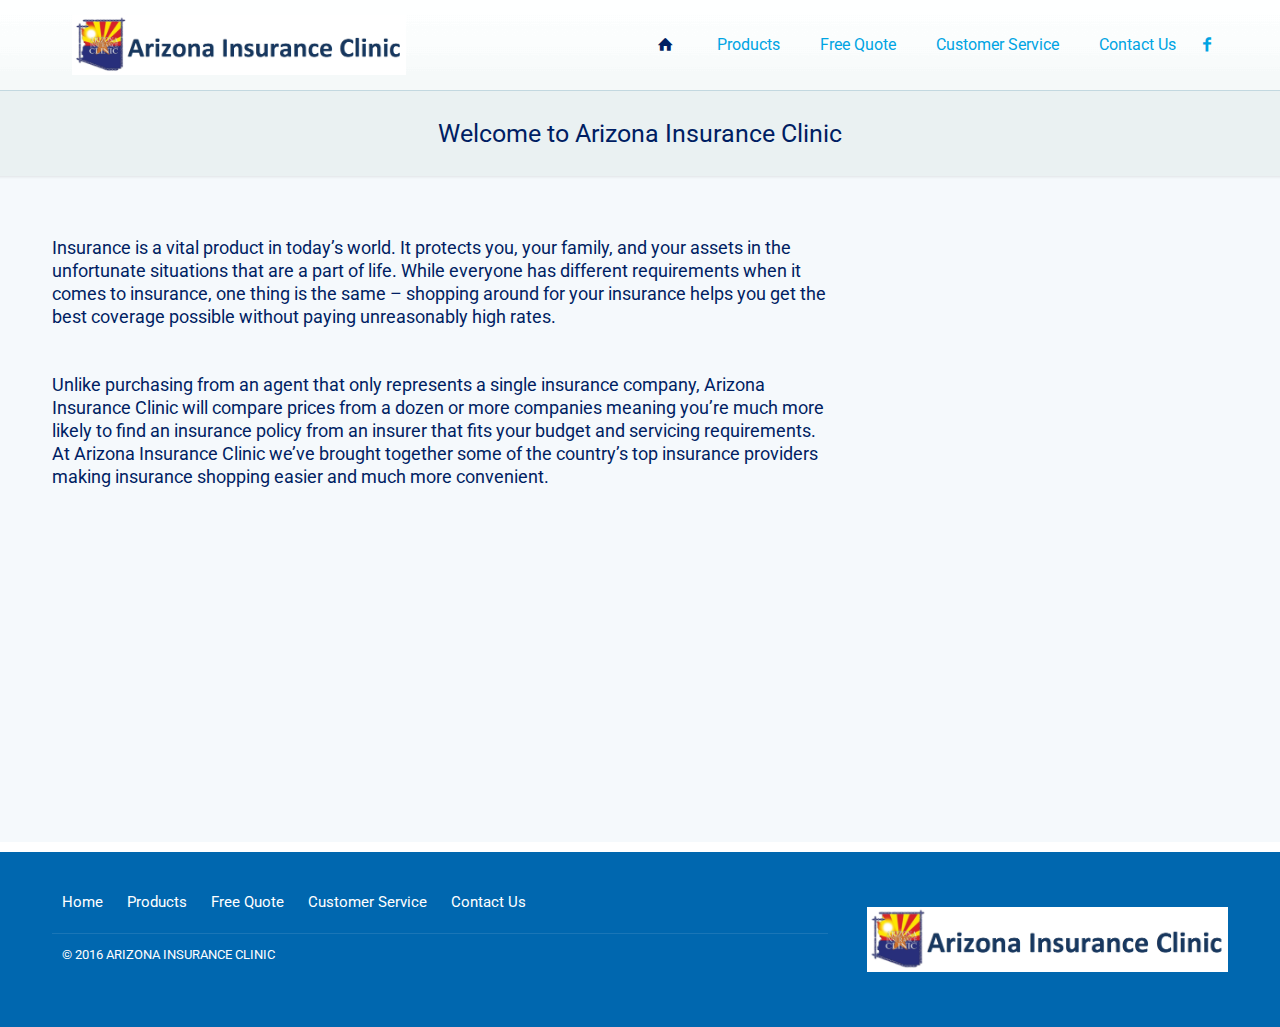
==== commit 5369941b: "fix header" ====
--- a/index.html
+++ b/index.html
@@ -95,13 +95,13 @@
                     </div>
                 </header>
                 <!--Subheader area - only for certain pages -->
-                <!--div id="Subheader">
+                <div id="Subheader">
                     <div class="container">
                         <div class="column one">
-                            <h1 class="title">Products</h1>
+                            <h1 class="title">Welcome to Arizona Insurance Clinic</h1>
                         </div>
                     </div>
-                </div-->
+                </div>
             </div>
             <!-- Main Content -->
                 <div id="Content">
@@ -114,16 +114,11 @@
                                         <!-- One Second (1/2) Column -->
                     <div class="column two-third column_column">
                                             <div class="column_attr " >
-                                                <h2>Welcome to Arizona Insurance Clinic</h2>
-                                                <hr class="no_line hrmargin_b_30"/>
+                                                <!--h2>Welcome to Arizona Insurance Clinic</h2-->
                                                 <h5>Insurance is a vital product in today’s world. It protects you, your family, and your assets in the unfortunate situations that are a part of life. While everyone has different requirements when it comes to insurance, one thing is the same – shopping around for your insurance helps you get the best coverage possible without paying unreasonably high rates.</h5>
                                                 <hr class="no_line hrmargin_b_30"/>
                                                 <h5>Unlike purchasing from an agent that only represents a single insurance company, Arizona Insurance Clinic will compare prices from a dozen or more companies meaning you’re much more likely to find an insurance policy from an insurer that fits your budget and servicing requirements. At Arizona Insurance Clinic we’ve brought together some of the country’s top insurance providers making insurance shopping easier and much more convenient.</h5>
-                                               <h5>&nbsp;</h5>                                               
-                                               <h5>&nbsp;</h5>
-                                               <h5>&nbsp;</h5>
-                                               <h5>&nbsp;</h5>
-                                               <h5>&nbsp;</h5>
+                                        
                                             </div>
                                         </div>
                                         <!-- One Third (1/3) Column -->
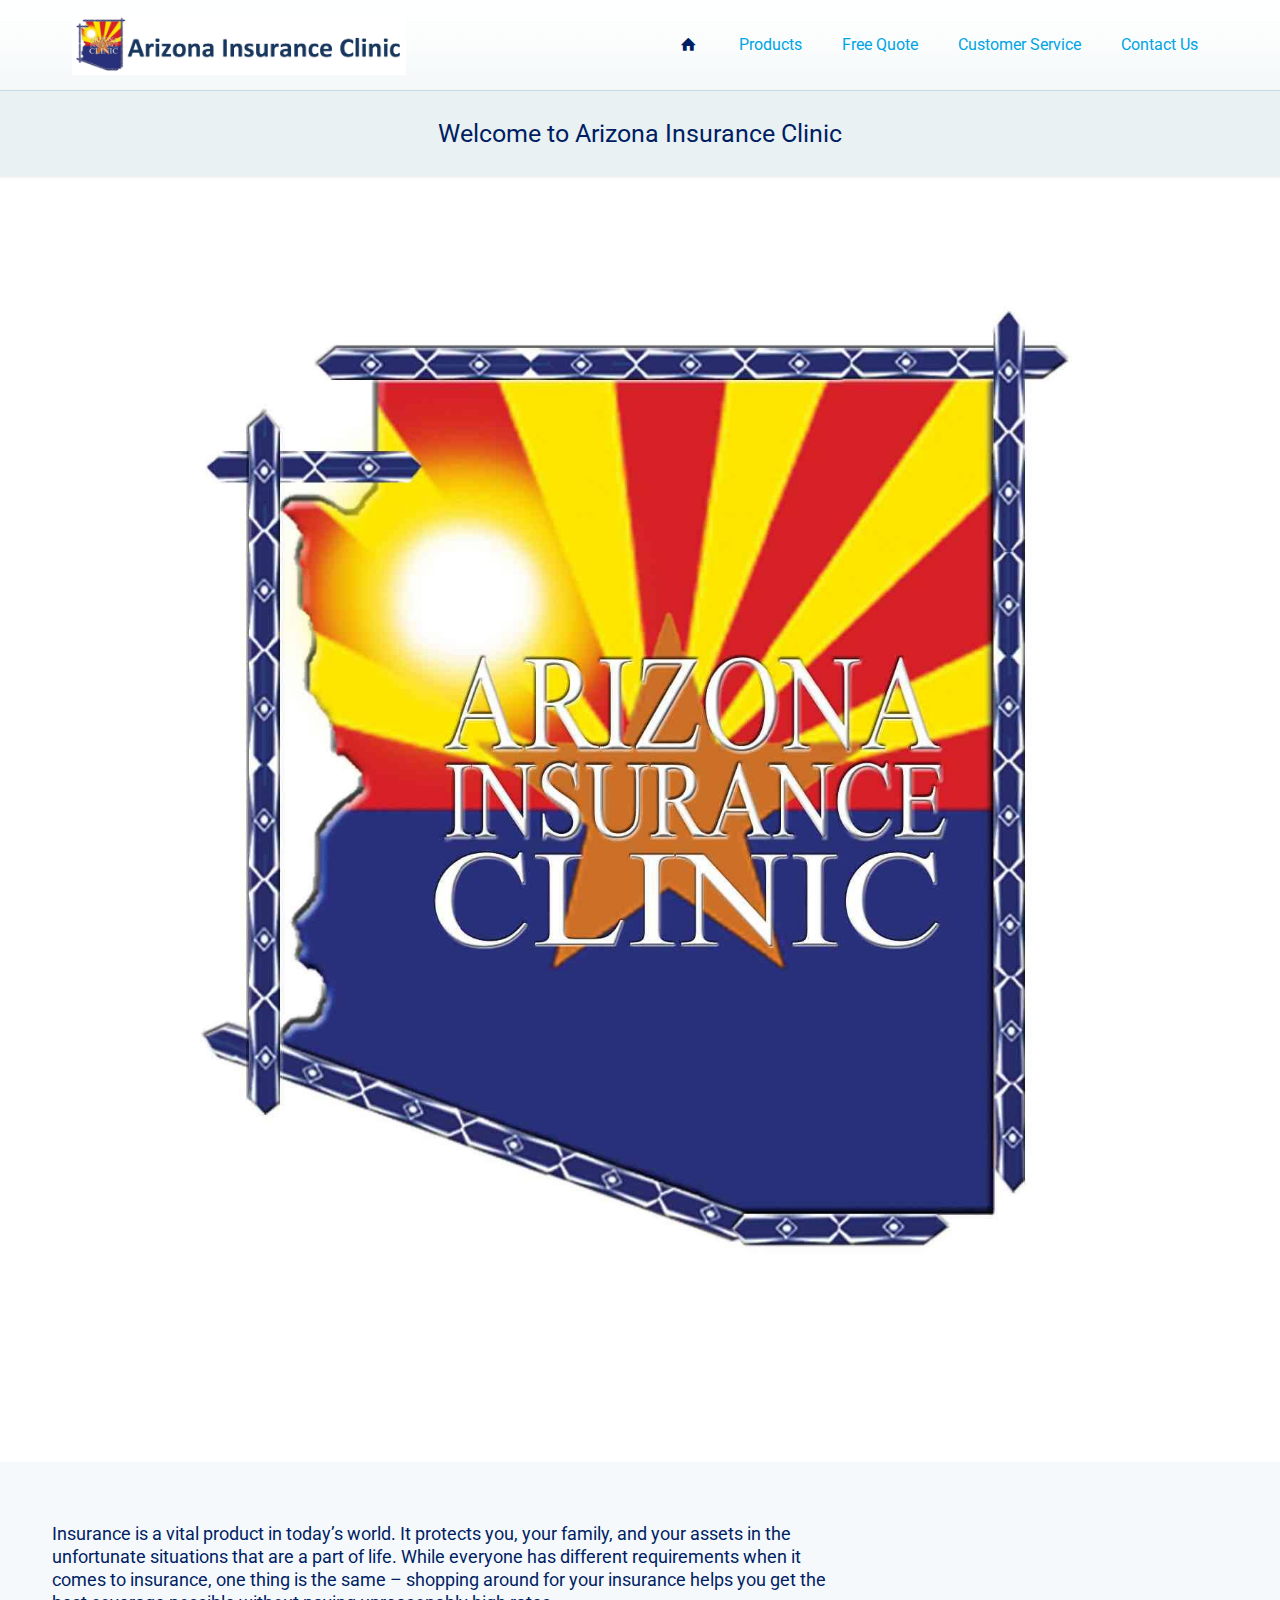
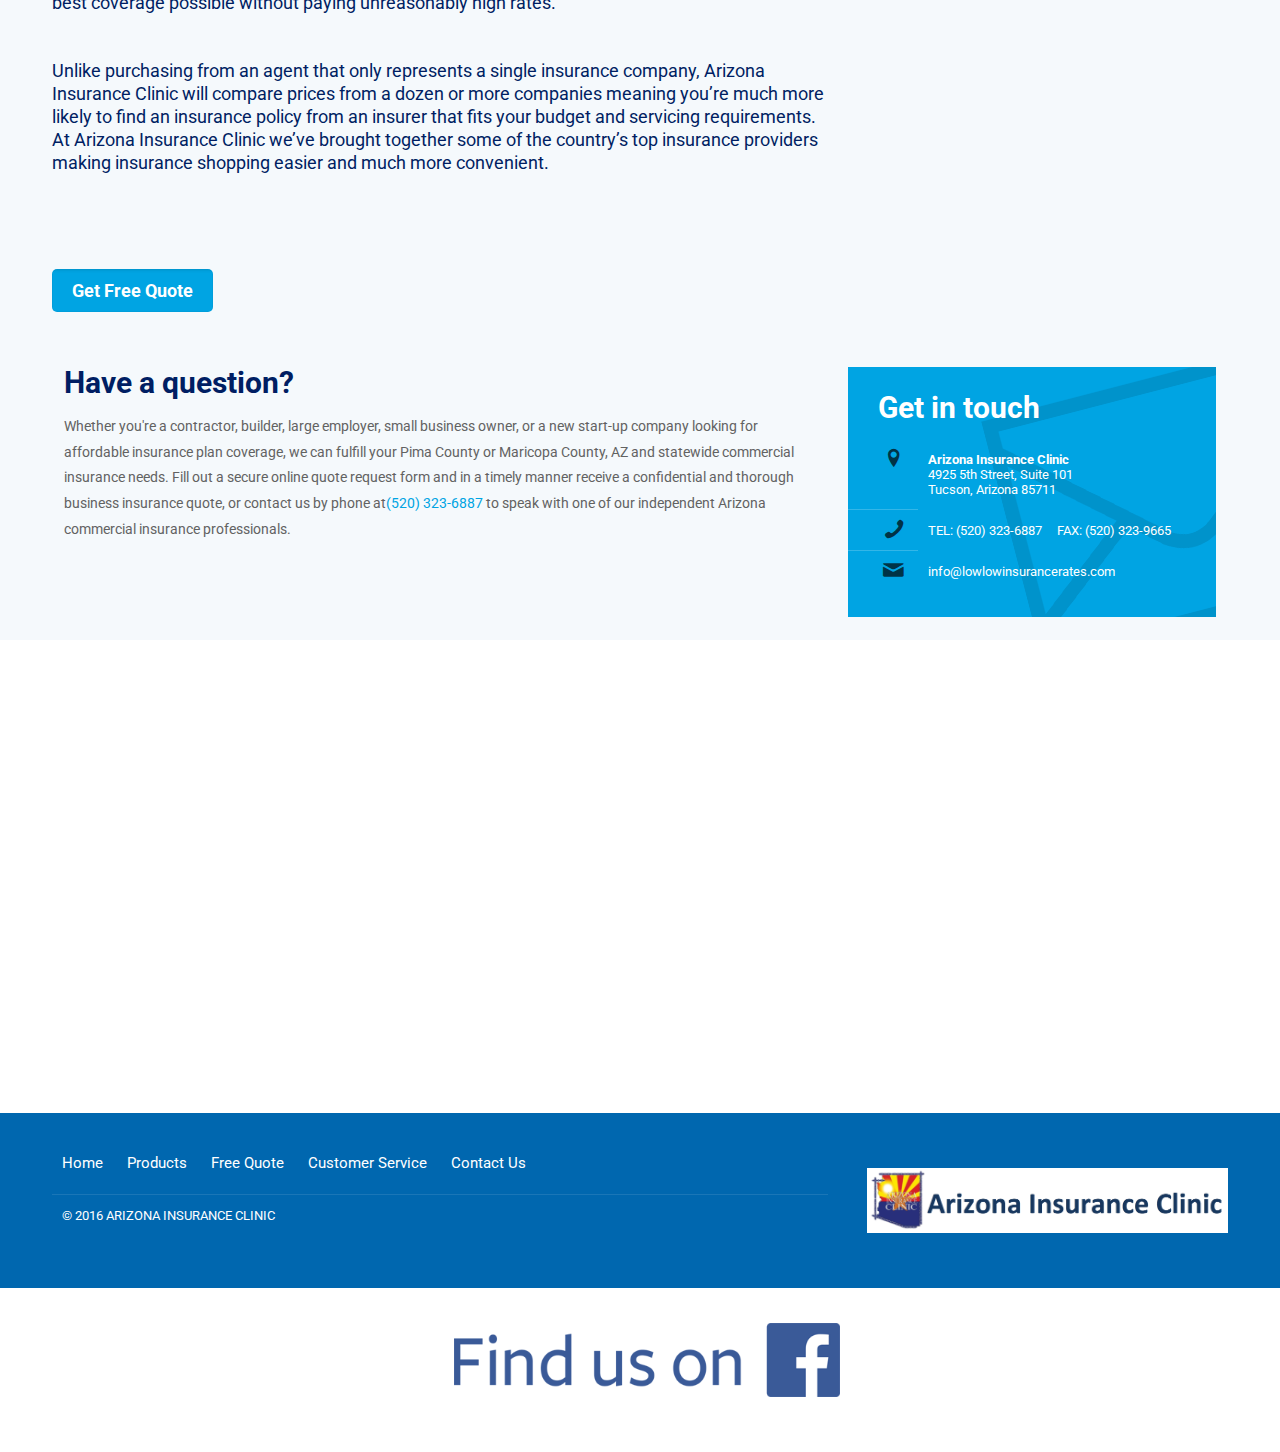
==== commit 54091f02: "update" ====
--- a/index.html
+++ b/index.html
@@ -55,6 +55,7 @@
                                         <img class="scale-with-grid" src="content/insurance/images/insurance.png" alt="ARIZONA INSURANCE CLINIC" /></a>
                                         ARIZONA INSURANCE CLINIC
                                         </h1>
+
                                     </div>
                                     <!-- Main menu-->
                                     <div class="menu_wrapper">
@@ -75,9 +76,9 @@
                                                 <li>
                                                     <a href="content/insurance/contact.html"><span>Contact Us</span></a>
                                                 </li>
-                                                <li>
+                                                <!--li>
                                                     <a href="https://www.facebook.com/ARIZONA-INSURANCE-CLINIC-247569950088/" target="_blank"><i class="icon-facebook"></i></a>
-                                                </li>
+                                                </li-->
                                             </ul>
                                         </nav><a class="responsive-menu-toggle " href="#"><i class="icon-menu"></i></a>
                                     </div>
@@ -107,196 +108,111 @@
                 <div id="Content">
                 <div class="content_wrapper clearfix">
                     <div class="sections_group">
+                        <div>
+                            <img class="scale-with-grid" src="images/aic-logo.jpg" alt="ARIZONA INSURANCE CLINIC" />
+                        </div>
                         <div class="entry-content" >
                             <div class="section " style="padding-top:60px; padding-bottom:0px; background-color:; background-image:url(content/insurance/images/home_insurance_about_bg.jpg); background-repeat:no-repeat; background-position:center top; ">
                                 <div class="section_wrapper clearfix">
                                     <div class="items_group clearfix">
                                         <!-- One Second (1/2) Column -->
-                    <div class="column two-third column_column">
-                                            <div class="column_attr " >
-                                                <!--h2>Welcome to Arizona Insurance Clinic</h2-->
-                                                <h5>Insurance is a vital product in today’s world. It protects you, your family, and your assets in the unfortunate situations that are a part of life. While everyone has different requirements when it comes to insurance, one thing is the same – shopping around for your insurance helps you get the best coverage possible without paying unreasonably high rates.</h5>
-                                                <hr class="no_line hrmargin_b_30"/>
-                                                <h5>Unlike purchasing from an agent that only represents a single insurance company, Arizona Insurance Clinic will compare prices from a dozen or more companies meaning you’re much more likely to find an insurance policy from an insurer that fits your budget and servicing requirements. At Arizona Insurance Clinic we’ve brought together some of the country’s top insurance providers making insurance shopping easier and much more convenient.</h5>
-                                        
-                                            </div>
-                                        </div>
-                                        <!-- One Third (1/3) Column -->
-                                        <div class="column one-third column_image">
-                                           <iframe src="https://www.facebook.com/plugins/page.php?href=https%3A%2F%2Fwww.facebook.com%2FARIZONA-INSURANCE-CLINIC-247569950088%2F&tabs=timeline&width=360&height=800&small_header=false&adapt_container_width=true&hide_cover=false&show_facepile=true&appId=2076862719206328" width="360" height="520" style="border:none;overflow:hidden" scrolling="no" frameborder="0" allowTransparency="true"></iframe>
-                                        </div>
-                                        <!-- Page devider -->
-                    <!-- One full width row-->
-                <div class="column one column_divider">
-                                            <hr class="no_line hrmargin_b_40" />
-                                        </div>
-                                        <!-- Two Third (2/3) Column -->
-                        <!--<div class="column two-third column_column">-->
-                                            <!--<div class="column_attr " >-->
-                                                <!--<h3 style="margin: 15px 0 25px;">Have a question? Talk to our expert.</h3>-->
-                                                <!--&lt;!&ndash; One Second (1/2) Column &ndash;&gt;-->
-                    <!--<div class="column one-second">-->
-                                                    <!--<div class="image_frame no_link scale-with-grid no_border aligncenter" >-->
-                                                        <!--<div class="image_wrapper"><img class="scale-with-grid" src="images/home_insurance_about1.jpg" alt="" />-->
-                                                        <!--</div>-->
-                                                    <!--</div>-->
-                                                <!--</div>-->
-                                                <!--&lt;!&ndash; One Second (1/2) Column &ndash;&gt;-->
-                    <!--<div class="column one-second">-->
-                                                    <!--<div style="margin-left: 4%;">-->
-                                                        <!--<p class="big">-->
-                                                            <!--Nunc velit eleifend vel, eleifend pede lobortis metus. In ultricies a, euismod quam interdum faucibus, fermentum pellentesque sagittis nibh wisi, eu mi.-->
-                                                        <!--</p>-->
-                                                        <!--<p>-->
-                                                            <!--Duis sed odio sit amet nibh vulputate cursus a sit amet mauris. Morbi accumsan ipsum velit. Mauris in erat justo. Nullam ac urna eu felis dapibus condimentum sit amet a augue. Duis sed odio sit amet nibh vulputate cursus a sit amet mauris ccumsan ipsum velit. Mauris in erat justo. Nullam ac urna eu felis dapibus condimentum sit amet a augue. Duis sed odio sit amet nibh vulputa-->
-                                                        <!--</p>-->
-                                                    <!--</div>-->
-                                                <!--</div>-->
+                        <div class="column two-third column_column">
+                            <div class="column_attr " >
+                                <!--h2>Welcome to Arizona Insurance Clinic</h2-->
+                                <h5>Insurance is a vital product in today’s world. It protects you, your family, and your assets in the unfortunate situations that are a part of life. While everyone has different requirements when it comes to insurance, one thing is the same – shopping around for your insurance helps you get the best coverage possible without paying unreasonably high rates.</h5>
+                                <hr class="no_line hrmargin_b_30"/>
+                                <h5>Unlike purchasing from an agent that only represents a single insurance company, Arizona Insurance Clinic will compare prices from a dozen or more companies meaning you’re much more likely to find an insurance policy from an insurer that fits your budget and servicing requirements. At Arizona Insurance Clinic we’ve brought together some of the country’s top insurance providers making insurance shopping easier and much more convenient.</h5>
+                        
+                            </div>
+                        </div>
+                        <hr class="no_line hrmargin_b_40" />
+
+                        <div class="column one column_divider">
+                            <div>
+                               <a href="https://www.agentinsure.com/compare/auto-insurance-home-insurance/azinsurance/quote.aspx" target="_blank">  
+                                   <button type="button" class="btn btn-large">
+                                        <span style="font-size: large; font-weight: bold">Get Free Quote</span>
+                                    </button>
+                                </a>
+                            </div>
+                        </div>
+                        <div class="column one column_divider">
+                           <hr class="no_line hrmargin_b_40" />
+                    
+                        <div class="column two-third column_column">
+                            <div class="column_attr " >
+                                <h3>Have a question?</h3>
+                                <p class="big">
+                                    Whether you're a contractor, builder, large employer, small business owner,
+                                    or a new start-up company looking for affordable insurance plan coverage,
+                                    we can fulfill your Pima County or Maricopa County, AZ and statewide
+                                    commercial insurance needs. Fill out a secure online quote request form and
+                                    in a timely manner receive a confidential and thorough business insurance
+                                    quote, or contact us by phone at<a href="tel:1-520-323-6887">(520) 323-6887</a> to speak with one of our
+                                    independent Arizona commercial insurance professionals.                                             </p>
+                                <p>
+                                </p>
+                            </div>
+                        </div>
+                        <div class="column one-third column_contact_box">
+                            <div class="get_in_touch" style="background-image:url(images/get_in_touch.png);">
+                                <h3>Get in touch</h3>
+                                <div class="get_in_touch_wrapper">
+                                    <ul>
+                                        <li class="address">
+                                            <span class="icon"><i class="icon-location"></i></span><span class="address_wrapper"><strong>Arizona Insurance Clinic
+                                        </strong>
+                                                <br>
+                                                4925 5th Street, Suite 101
+                                                <br>
+                                                Tucson, Arizona 85711</span>
+                                        </li>
+                                        <li class="phone">
+                                            <span class="icon"><i class="icon-phone"></i></span>
+                                            <p>
+                                                <a href="tel:1-520-323-6887">TEL: (520) 323-6887</a>
+                                                &nbsp;&nbsp;&nbsp;
+                                                <a href="fax:1-520-323-9665">FAX: (520) 323-9665</a>
+                                                </p>
+                                        </li>
+                                        <li class="mail">
+                                            <span class="icon"><i class="icon-mail"></i></span>
+                                            <p>
+                                                <a href="mailto:info@lowlowinsurancerates.com">info@lowlowinsurancerates.com</a>
+                                            </p>
+                                        </li>
+                                        <!--li class="www">
+                                            <span class="icon"><i class="icon-link"></i></span>
+                                            <p>
+                                                <a target="_blank" href="http://www.arizonainsuranceclinic.com/">http://www.arizonainsuranceclinic.com/</a>
+                                            </p>
+                                        </li-->
+                                    </ul>
+                                </div>
+                            </div>
+                        </div>
+                   
+                    </div>
+                    </div>
+                </div>
+                        <div class="section full-width sections_style_0 " >
+                            <div class="section_wrapper clearfix">
+                                <div class="items_group clearfix">
+                                    <!-- One full width row-->
+                                <div class="column one column_map">
+                                  <iframe width="100%" src="https://www.google.com/maps/embed?pb=!1m18!1m12!1m3!1d17325.961372309703!2d-110.89132552763017!3d32.23266602597507!2m3!1f0!2f0!3f0!3m2!1i1024!2i768!4f13.1!3m3!1m2!1s0x86d66fcf02d4824f%3A0x162dc9a94e1d65c1!2s4925+E+5th+St+%23101%2C+Tucson%2C+AZ+85711!5e0!3m2!1sen!2sus!4v1470994128137" width="600" height="450" frameborder="0" style="border:0" allowfullscreen></iframe>
+
+                                        <!-- Google map area -->
+                    <!--<div class="google-map-wrapper">-->
+                                            <!--<div class="google-map" id="google-map-area-54a6adc267b57" style="width:100%; height:450px;">-->
+                                                <!--&nbsp;-->
                                             <!--</div>-->
                                         <!--</div>-->
-                                        <!-- One Third (1/3) Column -->
-            <!--<div class="column one-third column_info_box">-->
-                                            <!--<div class="infobox" style="background-image:url(images/infobox.png);">-->
-                                                <!--<h3>Useful info</h3>-->
-                                                <!--<div class="infobox_wrapper">-->
-                                                    <!--<ul>-->
-                                                        <!--<li>-->
-                                                            <!--100% Responsive &amp; Retina ready-->
-                                                        <!--</li>-->
-                                                        <!--<li>-->
-                                                            <!--Best drag&amp;drop page builder-->
-                                                        <!--</li>-->
-                                                        <!--<li>-->
-                                                            <!--Tons of shortcodes-->
-                                                        <!--</li>-->
-                                                        <!--<li>-->
-                                                            <!--SEO optimized-->
-                                                        <!--</li>-->
-                                                        <!--<li>-->
-                                                            <!--and so much more...-->
-                                                        <!--</li>-->
-                                                    <!--</ul>-->
-                                                <!--</div>-->
-                                            <!--</div>-->
-                                        <!--</div>-->
-                                    </div>
-                                </div>
-                            </div>
-                            <div class="section " style="padding-top:0px; padding-bottom:10px; ">
-                                <div class="section_wrapper clearfix">
-                                    <div class="items_group clearfix">
-                                        <!-- One Third (1/3) Column -->
-            <!--<div class="column one-third column_faq">-->
-                                            <!--<div class="faq">-->
-                                                <!--<div class="mfn-acc faq_wrapper open1st">-->
-                                                    <!--<div class="question">-->
-                                                        <!--<div class="title">-->
-                                                            <!--<span class="num">1</span><i class="icon-plus acc-icon-plus"></i><i class="icon-minus acc-icon-minus"></i>Sed est elit posuere ac semper?-->
-                                                        <!--</div>-->
-                                                        <!--<div class="answer">-->
-                                                            <!--Lorem ipsum dolor sit amet tempor ac, laoreet feugiat. Proin id dui. Integer a placerat at.-->
-                                                        <!--</div>-->
-                                                    <!--</div>-->
-                                                    <!--<div class="question">-->
-                                                        <!--<div class="title">-->
-                                                            <!--<span class="num">2</span><i class="icon-plus acc-icon-plus"></i><i class="icon-minus acc-icon-minus"></i>Donec vestibulum justo a diam?-->
-                                                        <!--</div>-->
-                                                        <!--<div class="answer">-->
-                                                            <!--Donec vestibulum justo a diam ultricies pellentesque. Quisque mattis diam vel lacus tincidunt elementum.-->
-                                                        <!--</div>-->
-                                                    <!--</div>-->
-                                                    <!--<div class="question">-->
-                                                        <!--<div class="title">-->
-                                                            <!--<span class="num">3</span><i class="icon-plus acc-icon-plus"></i><i class="icon-minus acc-icon-minus"></i>Integer lorem non enim fringilla?-->
-                                                        <!--</div>-->
-                                                        <!--<div class="answer">-->
-                                                            <!--Gravidapsum dolor sit amet, consectetur adipiscing elit. Fusce velit tortor, dictum in gravida nec, aliquet non lorem.-->
-                                                        <!--</div>-->
-                                                    <!--</div>-->
-                                                <!--</div>-->
-                                            <!--</div>-->
-                                        <!--</div>-->
-                                        <!-- One Third (1/3) Column -->
-            <!--<div class="column one-third column_column">-->
-                                            <!--<div class="column_attr " >-->
-                                                <!--<h3>Additional info</h3>-->
-                                                <!--<ul style="font-size: 13px; margin-left: 7%;">-->
-                                                    <!--<li style="list-style-image: url(images/home_insurance_list_icon.png); padding-left: 6px;">-->
-                                                        <!--<a href="#">Odio sit amet nibh vulputate cursus a sit amet. Proin gravida nibh vel velit auctor aliquet</a>-->
-                                                    <!--</li>-->
-                                                    <!--<li style="list-style-image: url(images/home_insurance_list_icon.png); padding-left: 6px;">-->
-                                                        <!--<a href="#">Aenean sollicitudin, lorem quis bibendum auctor, nisi elit consequat ipsum, nec sagittis sem nibh id elit</a>-->
-                                                    <!--</li>-->
-                                                    <!--<li style="list-style-image: url(images/home_insurance_list_icon.png); padding-left: 6px;">-->
-                                                        <!--<a href="#">Duis sed odio sit amet nibh vulputate cursus</a>-->
-                                                    <!--</li>-->
-                                                    <!--<li style="list-style-image: url(images/home_insurance_list_icon.png); padding-left: 6px;">-->
-                                                        <!--<a href="#">Morbi accumsan ipsum velit</a>-->
-                                                    <!--</li>-->
-                                                    <!--<li style="list-style-image: url(images/home_insurance_list_icon.png); padding-left: 6px;">-->
-                                                        <!--<a href="#">Mauris in erat justo. Nullam ac urna eu felis augue</a>-->
-                                                    <!--</li>-->
-                                                <!--</ul>-->
-                                            <!--</div>-->
-                                        <!--</div>-->
-                                        <!-- One Third (1/3) Column -->
-            <!--<div class="column one-third column_column">-->
-                                            <!--<div class="column_attr " >-->
-                                                <!--<h3>We will call you back</h3>-->
-                                                <!--<p>-->
-                                                    <!--Vestibulum dapibus, mauris nec malesuada fames ac turpis velit, rhoncus eu, luctus et interdum adipiscing-->
-                                                <!--</p>-->
-
-                                                <!--<div id="contactWrapper" >-->
-                                                    <!--<form id="contactform">-->
-                                                        <!--<div class="column one">-->
-                                                            <!--<input placeholder="Your e-mail" type="email" name="email" id="email" size="40" aria-required="true" aria-invalid="false" />-->
-
-                                                        <!--</div>-->
-                                                        <!--&lt;!&ndash; One Second (1/2) Column &ndash;&gt;-->
-                    <!--<div class="column one-second">-->
-                                                            <!--<input placeholder="Your first name" type="text" name="name" id="name" size="40" aria-required="true" aria-invalid="false" />-->
-                                                        <!--</div>-->
-                                                        <!--&lt;!&ndash; One Second (1/2) Column &ndash;&gt;-->
-                    <!--<div class="column one-second">-->
-                                                            <!--<input placeholder="Your last name" type="text" name="subject" id="subject" size="40" aria-invalid="false" />-->
-                                                        <!--</div>-->
-
-                                                        <!--<div class="column one" style="text-align: right;">-->
-                                                            <!--<input type="button" value="Apply now" id="submit" onClick="return check_values();">-->
-                                                        <!--</div>-->
-                                                    <!--</form>-->
-                                                <!--</div>-->
-                                            <!--</div>-->
-                                        <!--</div>-->
-                                        <!-- Page devider -->
-                    <!-- One full width row-->
-                <!--<div class="column one column_divider">-->
-                                            <!--<hr class="hrmargin_b_40" />-->
-                                        <!--</div>-->
-                                        <!-- One full width row-->
-                <!--<div class="column one column_column">-->
-                                            <!--<div class="column_attr align_center" >-->
-                                                <!--<h3 class="hrmargin_0">Our partners</h3>-->
-                                            <!--</div>-->
-                                        <!--</div>-->
-                                        <!-- One full width row-->
-                <!--<div class="column one column_image">-->
-                                            <!--<div class="image_frame no_link scale-with-grid no_border aligncenter" >-->
-                                                <!--<div class="image_wrapper"><img class="scale-with-grid" src="images/home_insurance_logos.png" alt="" />-->
-                                                <!--</div>-->
-                                            <!--</div>-->
-                                        <!--</div>-->
-                                        <!-- One full width row-->
-                <!--<div class="column one column_image">-->
-                                            <!--<div class="image_frame no_link scale-with-grid no_border aligncenter" style="margin-top:10px">-->
-                                                <!--<div class="image_wrapper"><img class="scale-with-grid" src="images/home_insurance_payment.jpg" alt="" />-->
-                                                <!--</div>-->
-                                            <!--</div>-->
-                                        <!--</div>-->
-                                    </div>
-                                </div>
-                            </div>
+                                    </div>
+                                </div>
+                            </div>
+                        </div>
+
                             <div class="section dark " style="padding-top:40px; padding-bottom:0px; background-color:#0067af" >
                                 <div class="section_wrapper clearfix">
                                     <div class="items_group clearfix">
@@ -326,14 +242,29 @@
                                             </div>
                                         </div>
                                         <!-- One Third (1/3) Column -->
-            <div class="column one-third column_image">
+                                        <div class="column one-third column_image">
                                             <div class="image_frame no_link scale-with-grid no_border alignright" >
                                                 <div class="image_wrapper"><img class="scale-with-grid" src="content/insurance/images/insurance.png" alt="" />
                                                 </div>
                                             </div>
                                         </div>
-                                    </div>
-                                </div>
+                                        
+                                    </div>
+                                </div>
+                                <hr class="no_line hrmargin_b_20" />
+                                <!-- One Third (1/3) Column -->
+                                <div class="section center sections_style_0 " >
+                                     <div class="column one-third column_image alignright"></div>
+                                    <div class="column one-third column_image alignright">
+                                        <div class="image_frame no_link scale-with-grid no_border alignright" >
+                                            <a href="https://www.facebook.com/ARIZONA-INSURANCE-CLINIC-247569950088/" target="_blank">
+                                                <div class="image_wrapper"><img class="scale-with-grid" src="images/FB-FindUsonFacebook-online-512.png" alt="" />
+                                                </div>
+                                            </a>
+                                        </div>
+                                     </div>
+                                </div>
+
                             </div>
                         </div>
                     </div>
@@ -374,17 +305,17 @@
         <script type="text/javascript" src="js/email.js"></script>
         <script type="text/javascript" src="js/slick.min.js"></script>
 
-        <script>
-            jQuery(window).load(function() {
-                var retina = window.devicePixelRatio > 1 ? true : false;
-                if (retina) {
-                    var retinaEl = jQuery("#logo img");
-                    var retinaLogoW = retinaEl.width();
-                    var retinaLogoH = retinaEl.height();
-                    retinaEl.attr("src", "content/insurance/images/retina-insurance.png").width(retinaLogoW).height(retinaLogoH)
-                }
-            });
-        </script>
+        <!--script>
+        //     jQuery(window).load(function() {
+        //         var retina = window.devicePixelRatio > 1 ? true : false;
+        //         if (retina) {
+        //             var retinaEl = jQuery("#logo img");
+        //             var retinaLogoW = retinaEl.width();
+        //             var retinaLogoH = retinaEl.height();
+        //             retinaEl.attr("src", "content/insurance/images/retina-insurance.png").width(retinaLogoW).height(retinaLogoH)
+        //         }
+        //     });
+         </script-->
 
         <script type="text/javascript">
             jQuery(document).ready(function(){
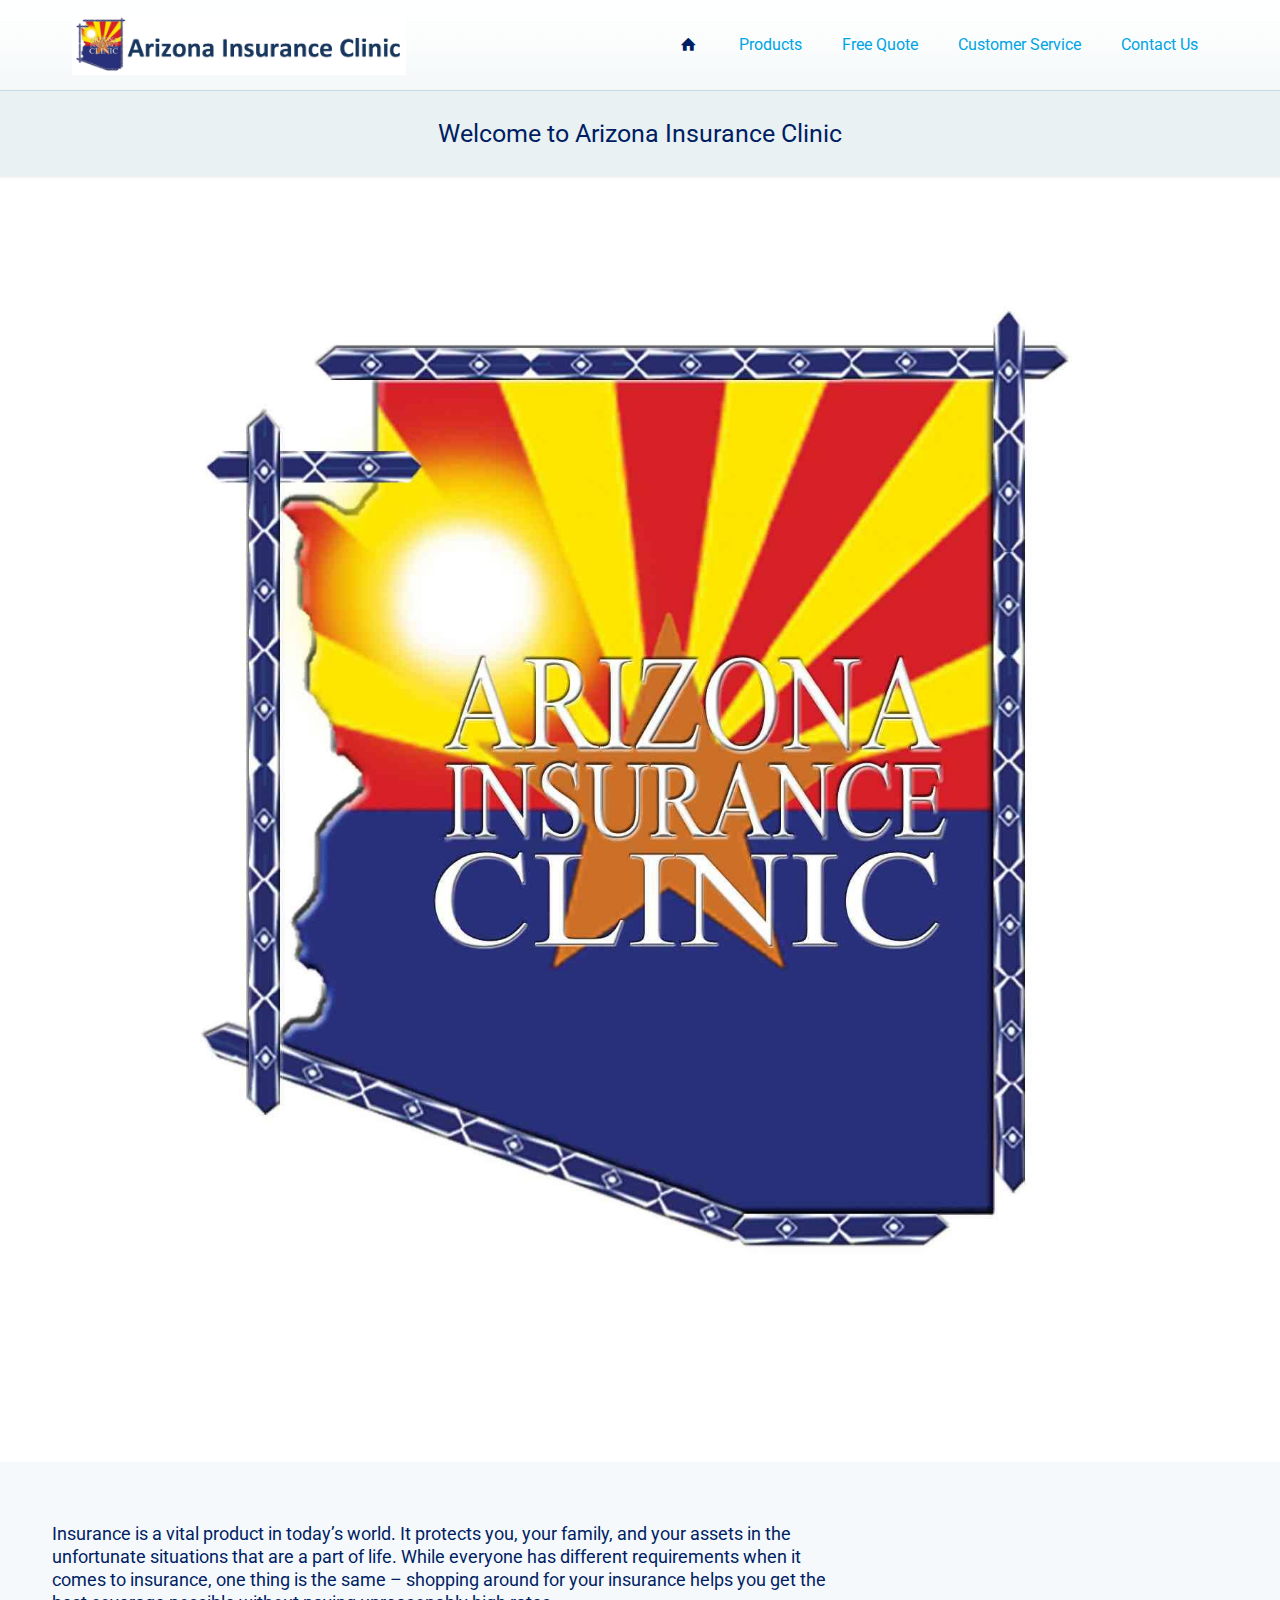
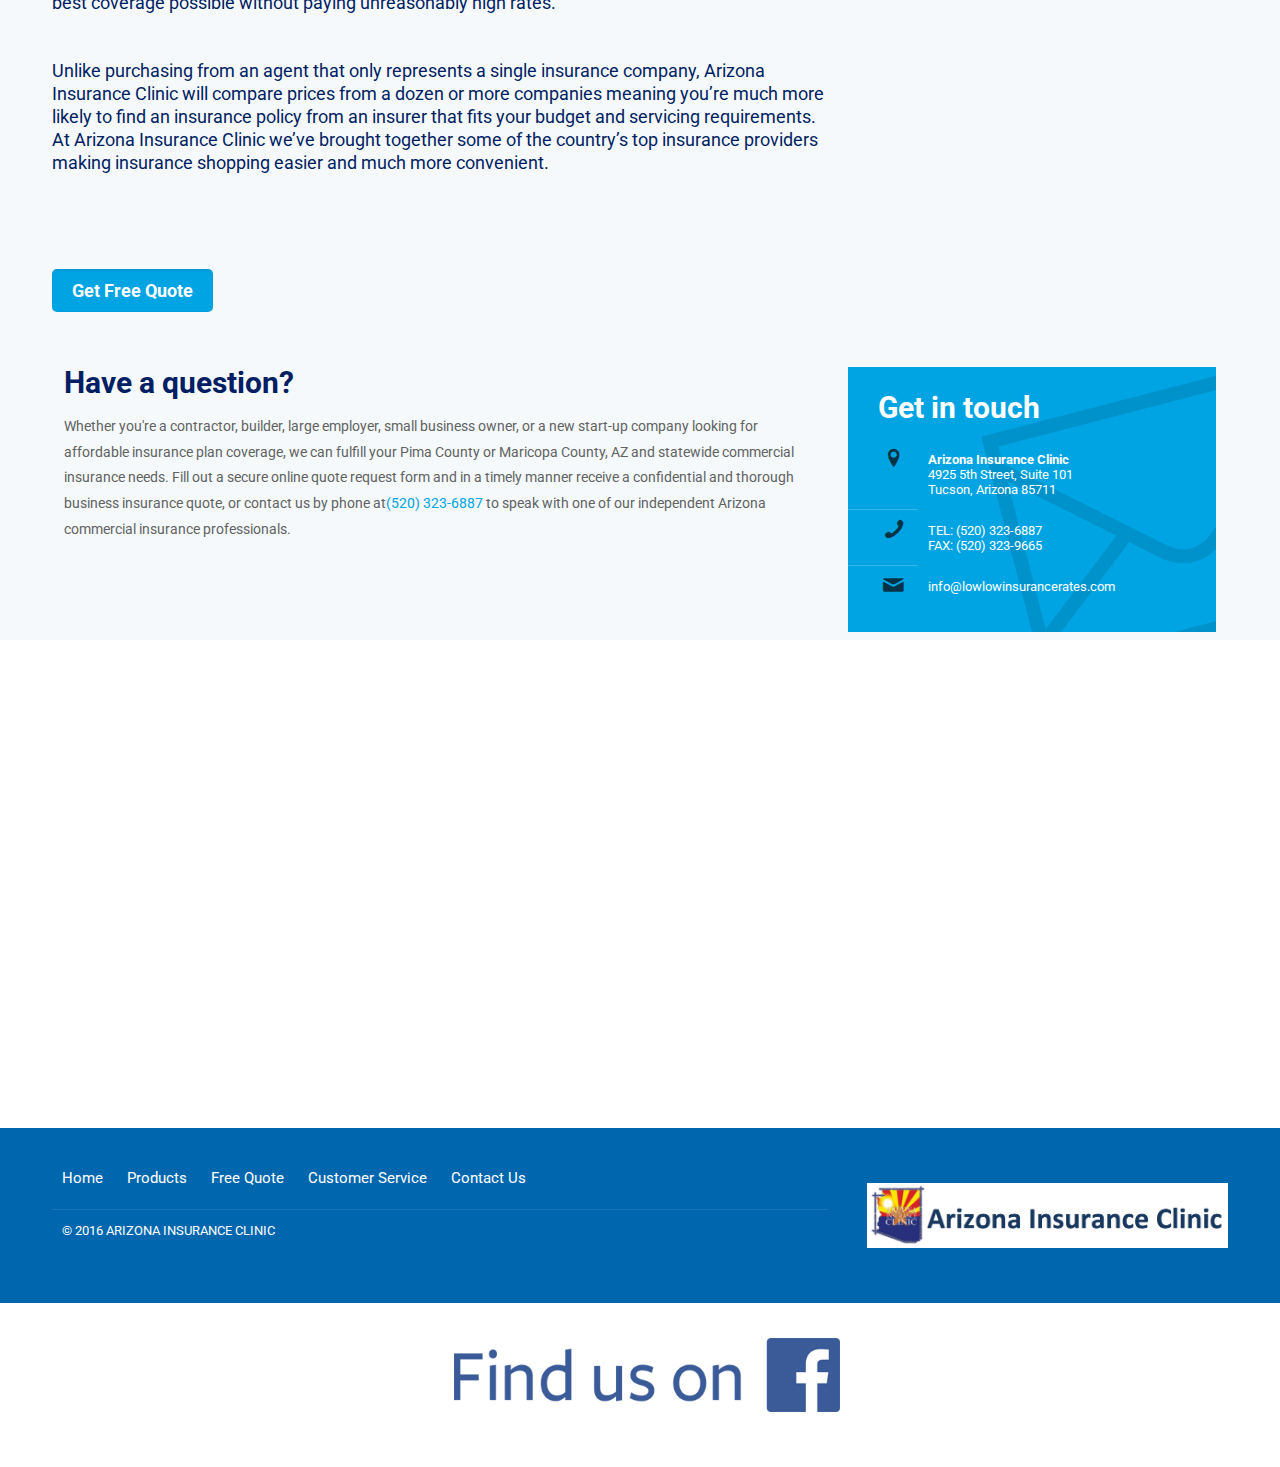
==== commit 8b0a1b63: "contact layout ;" ====
--- a/index.html
+++ b/index.html
@@ -171,7 +171,7 @@
                                             <span class="icon"><i class="icon-phone"></i></span>
                                             <p>
                                                 <a href="tel:1-520-323-6887">TEL: (520) 323-6887</a>
-                                                &nbsp;&nbsp;&nbsp;
+                                                <br>
                                                 <a href="fax:1-520-323-9665">FAX: (520) 323-9665</a>
                                                 </p>
                                         </li>
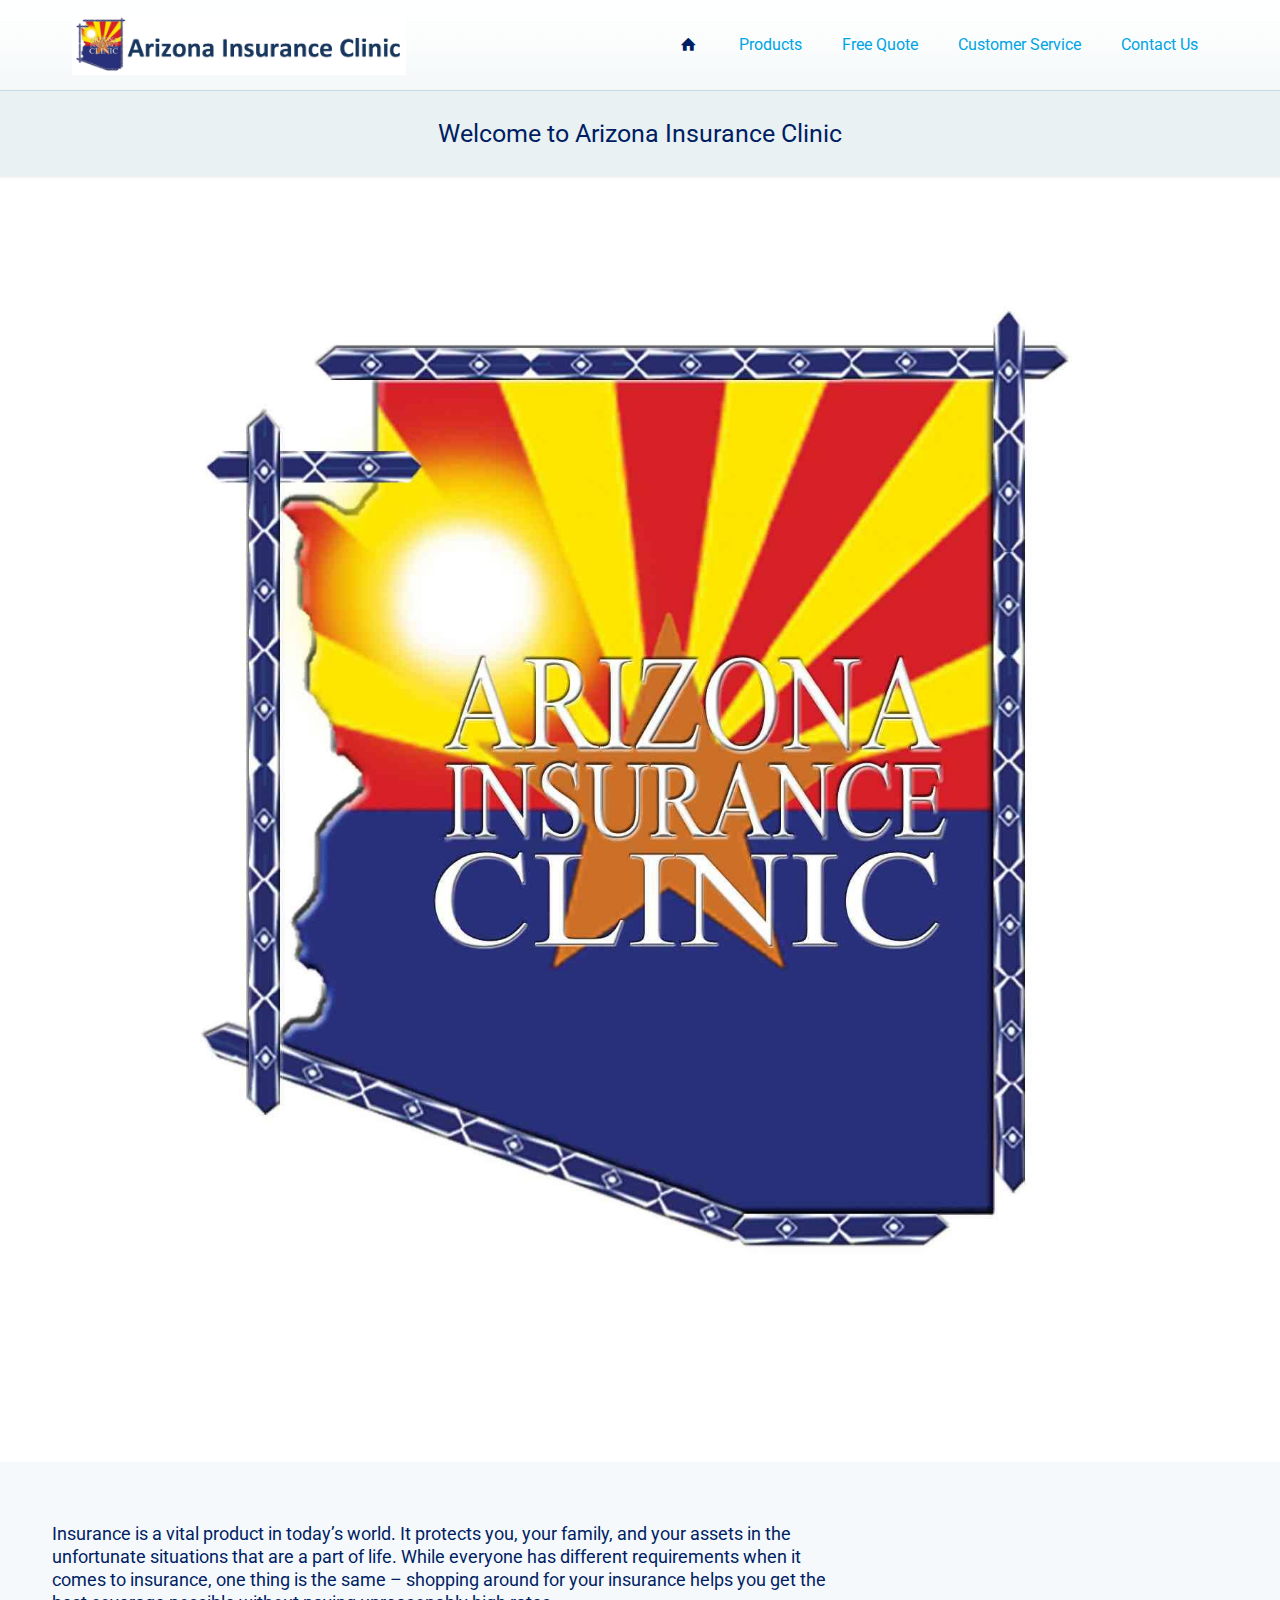
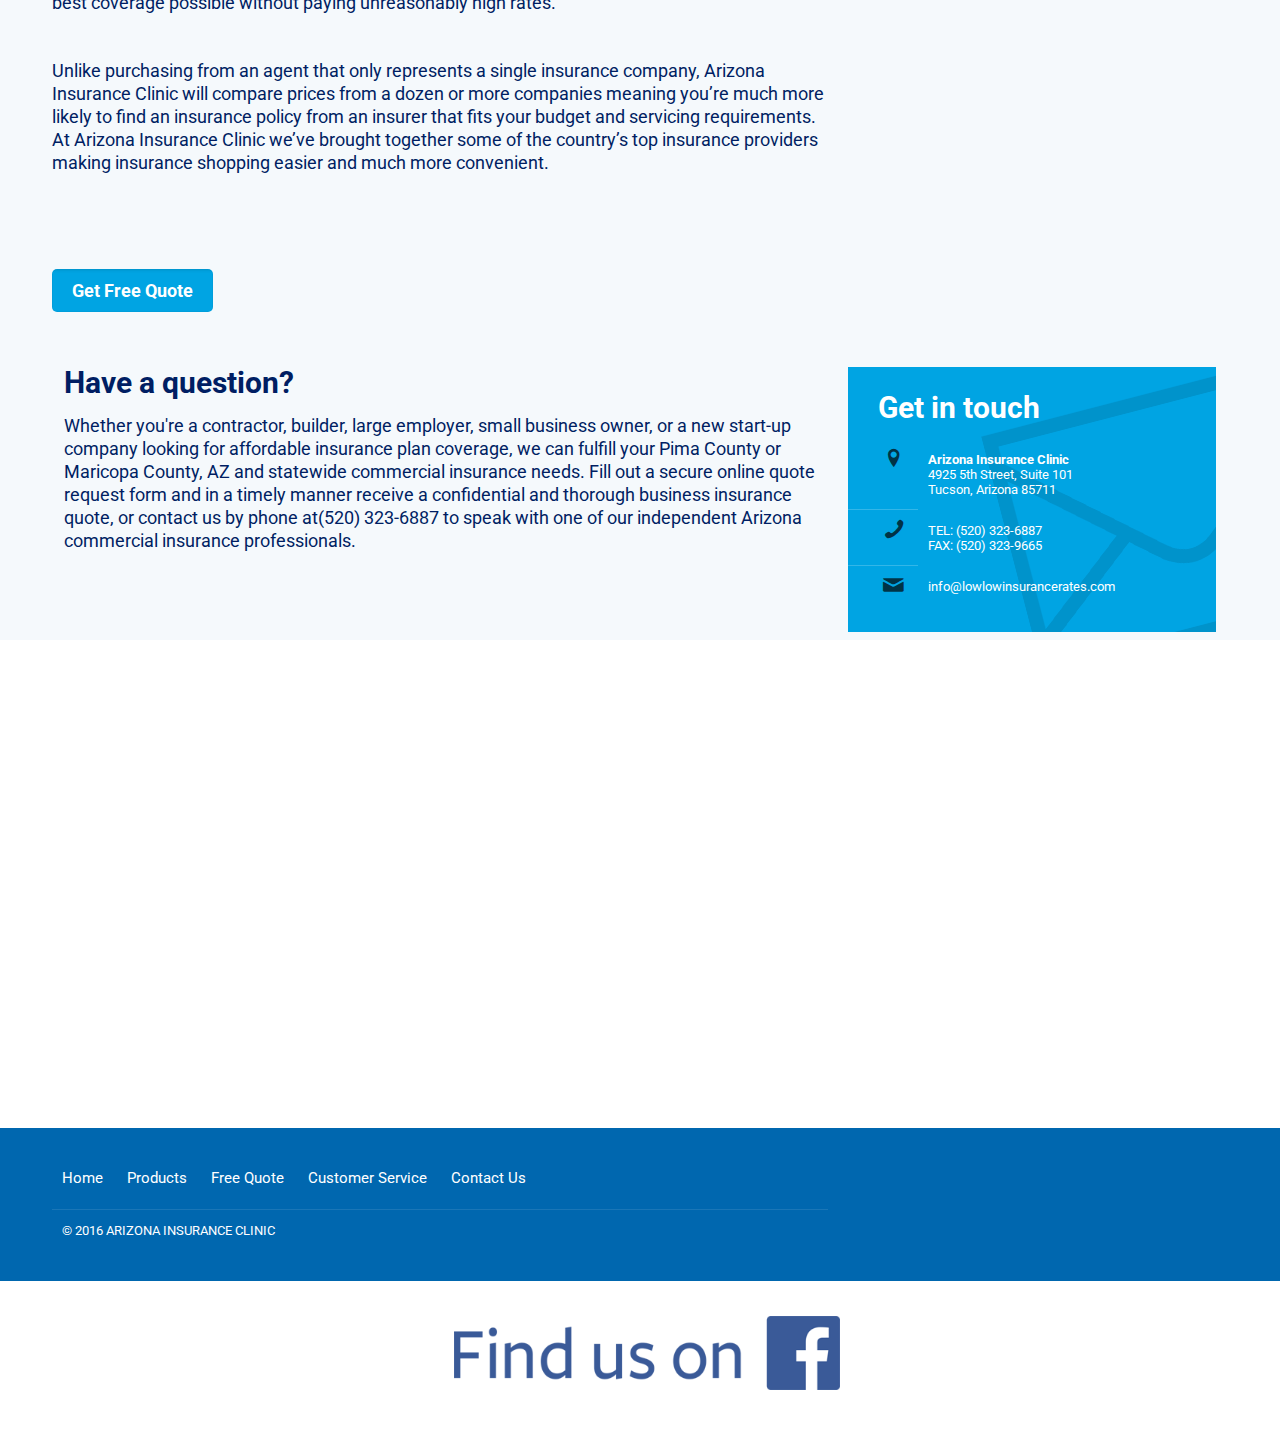
==== commit ca5c7098: "larger font; remove footer img" ====
--- a/index.html
+++ b/index.html
@@ -142,14 +142,14 @@
                         <div class="column two-third column_column">
                             <div class="column_attr " >
                                 <h3>Have a question?</h3>
-                                <p class="big">
+                                <h5 >
                                     Whether you're a contractor, builder, large employer, small business owner,
                                     or a new start-up company looking for affordable insurance plan coverage,
                                     we can fulfill your Pima County or Maricopa County, AZ and statewide
                                     commercial insurance needs. Fill out a secure online quote request form and
                                     in a timely manner receive a confidential and thorough business insurance
                                     quote, or contact us by phone at<a href="tel:1-520-323-6887">(520) 323-6887</a> to speak with one of our
-                                    independent Arizona commercial insurance professionals.                                             </p>
+                                    independent Arizona commercial insurance professionals.                                             </h5>
                                 <p>
                                 </p>
                             </div>
@@ -241,13 +241,6 @@
                                                 </p>
                                             </div>
                                         </div>
-                                        <!-- One Third (1/3) Column -->
-                                        <div class="column one-third column_image">
-                                            <div class="image_frame no_link scale-with-grid no_border alignright" >
-                                                <div class="image_wrapper"><img class="scale-with-grid" src="content/insurance/images/insurance.png" alt="" />
-                                                </div>
-                                            </div>
-                                        </div>
                                         
                                     </div>
                                 </div>
